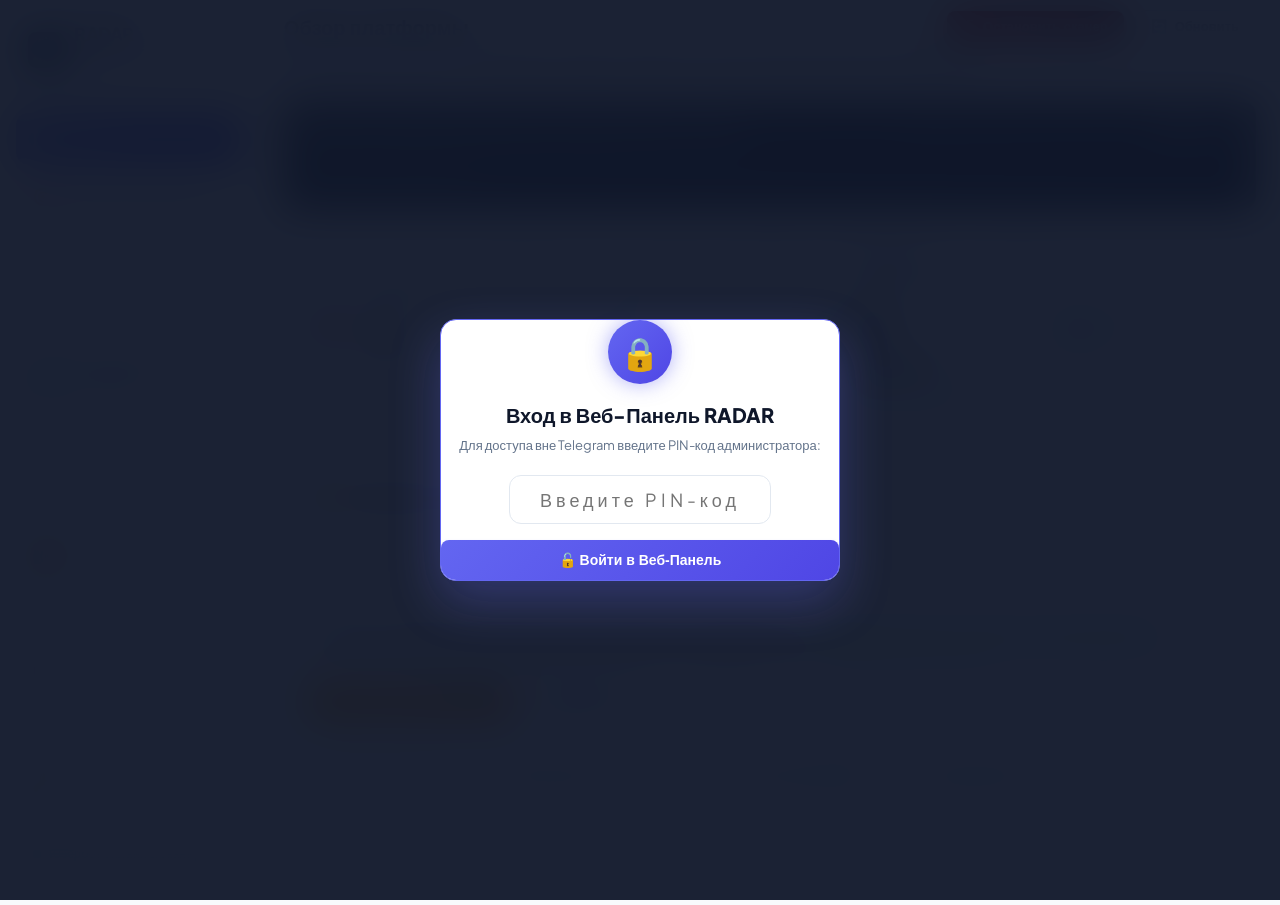
==== static/index.html @ e7c06d1b "feat: add 5th Join Queue tab in Userbots Swarm panel and auto-close modal on import completion" ====
<!DOCTYPE html>
<html lang="ru">
<head>
  <meta charset="UTF-8">
  <meta name="viewport" content="width=device-width, initial-scale=1.0">
  <title>RADAR AI | Панель управления & ИИ-Перехватчик</title>
  <meta name="description" content="Перехватывайте готовых покупателей в Telegram, ВК, MAX и ОК с помощью искусственного интеллекта. Голубой Океан для вашего бизнеса без затрат на рекламу.">

  <!-- OpenGraph Social Preview Meta Tags -->
  <meta property="og:site_name" content="LeadRaDaR">
  <meta property="og:type" content="website">
  <meta property="og:url" content="https://leadradar.win/">
  <meta property="og:title" content="LeadRaDaR — ИИ-Движок перехвата горячих покупателей | CDP Platform">
  <meta property="og:description" content="Перехватывайте готовых покупателей в Telegram, ВК, MAX и ОК с помощью искусственного интеллекта. Голубой Океан для вашего бизнеса без затрат на рекламу.">
  <meta property="og:image" content="https://leadradar.win/static/images/og_preview.png">
  <meta property="og:image:secure_url" content="https://leadradar.win/static/images/og_preview.png">
  <meta property="og:image:type" content="image/png">
  <meta property="og:image:width" content="1200">
  <meta property="og:image:height" content="630">
  <meta name="vk:image" content="https://leadradar.win/static/images/og_preview.png">

  <!-- Twitter Card Preview Meta Tags -->
  <meta name="twitter:card" content="summary_large_image">
  <meta name="twitter:url" content="https://leadradar.win/">
  <meta name="twitter:title" content="LeadRaDaR — ИИ-Движок перехвата горячих покупателей | CDP Platform">
  <meta name="twitter:description" content="Перехватывайте готовых покупателей в Telegram, ВК, MAX и ОК с помощью искусственного интеллекта.">
  <meta name="twitter:image" content="https://leadradar.win/static/images/og_preview.png">

  <link rel="stylesheet" href="/static/style.css?v=20260920_v9_fix_syntax">
  <link rel="icon" href="/static/radar_logo.png">
  <script src="https://telegram.org/js/telegram-web-app.js"></script>
</head>
<body>
  <div class="app-container">
    <!-- Sidebar -->
    <aside class="sidebar">
      <div class="brand" style="display: flex; align-items: center; justify-content: space-between;">
        <div style="display: flex; align-items: center; gap: 10px;">
          <img src="/static/radar_logo.png" style="width: 36px; height: 36px; border-radius: 8px;" alt="RADAR">
          <div class="brand-text">
            <div class="brand-title">RADAR</div>
            <div class="brand-subtitle">AI Lead Engine & CDP</div>
          </div>
        </div>
        <button id="sidebar-toggle-btn" class="sidebar-toggle-btn" onclick="toggleSidebarCollapse()" title="Свернуть / Развернуть меню">◀</button>
      </div>

      <nav class="nav-menu">
        <a class="nav-item active" data-tab="overview" onclick="switchTab('overview')">
          <span class="icon">📊</span>
          <span>Обзор</span>
        </a>
        <a class="nav-item" data-tab="leads" onclick="switchTab('leads')">
          <span class="icon">🎯</span>
          <span>Маркетплейс Лидов</span>
        </a>
        <a class="nav-item" data-tab="livestream" onclick="switchTab('livestream')">
          <span class="icon">⚡</span>
          <span>Онлайн Мониторинг</span>
        </a>
        <a class="nav-item" data-tab="channels" onclick="switchTab('channels')">
          <span class="icon">📡</span>
          <span>Каналы и Чаты</span>
        </a>
        <a class="nav-item" data-tab="partners" onclick="switchTab('partners')">
          <span class="icon">👥</span>
          <span>Пользователи & Статистика</span>
        </a>
        <a class="nav-item" data-tab="rubrics" onclick="switchTab('rubrics')">
          <span class="icon">🏷️</span>
          <span>Управление рубриками</span>
        </a>
        <a class="nav-item" data-tab="b2b_outreach" onclick="switchTab('b2b_outreach')">
          <span class="icon">🚀</span>
          <span>B2B Аутрич Аудитория</span>
        </a>
        <a class="nav-item" data-tab="hr_vacancies" onclick="switchTab('hr_vacancies')">
          <span class="icon">💼</span>
          <span>HR Вакансии & B2C</span>
        </a>
        <a class="nav-item" data-tab="ailogs" onclick="switchTab('ailogs')">
          <span class="icon">🧠</span>
          <span>Логи ИИ-Анализатора</span>
        </a>
        <a class="nav-item" data-tab="userbots" onclick="switchTab('userbots')">
          <span class="icon">🤖</span>
          <span>Рой Юзерботов</span>
        </a>
        <a class="nav-item" data-tab="scout" onclick="switchTab('scout')">
          <span class="icon">🔎</span>
          <span>ИИ-Скаут (Разведка)</span>
        </a>
        <a class="nav-item" data-tab="ai_keys" onclick="switchTab('ai_keys')">
          <span class="icon">🔑</span>
          <span>Ключи & Статистика</span>
        </a>
        <a class="nav-item" onclick="openDashboardCart()" style="cursor: pointer;">
          <span class="icon">🛒</span>
          <span>Мои покупки</span>
          <span class="badge" id="sidebar-cart-badge" style="background: #EF4444; color: white; border-radius: 12px; padding: 2px 6px; font-size: 11px; font-weight: bold; display: none; margin-left: auto;">0</span>
        </a>
        <a class="nav-item" data-tab="profile" onclick="switchTab('profile')">
          <span class="icon">👤</span>
          <span>Профиль</span>
        </a>
      </nav>

      <div class="sidebar-footer">
        <div class="system-status">
          <span class="status-dot"></span>
          <span>Юзербот онлайн & сканирует</span>
        </div>
      </div>
    </aside>

    <!-- Mobile Sidebar Backdrop Overlay -->
    <div id="sidebar-overlay" class="sidebar-overlay"></div>

    <!-- Main Content Wrapper -->
    <div class="main-wrapper">
      <!-- Top Header -->
      <header class="top-bar">
        <div class="top-bar-main-row">
          <div class="top-left-title-group">
            <button class="hamburger-btn" id="btn-hamburger" aria-label="Открыть меню">☰</button>
            <div class="page-title-group">
              <h1 id="page-title">Обзор платформы</h1>
            </div>
          </div>
          <div class="top-actions" style="display:flex; gap:10px;">
            <button class="btn-primary" style="background: linear-gradient(135deg, #DC2626, #991B1B); color: white; border: none; font-weight: bold;" id="btn-stop-scanner" onclick="document.getElementById('stop-scanner-modal').style.display='flex'">
              <span>🛑</span> Остановить сканер
            </button>
            <button class="btn-refresh" id="btn-service-toggle" style="display: none;" onclick="window.toggleService()">
              <span>⏳</span> Загрузка...
            </button>
            <button class="btn-refresh" id="btn-refresh-data">
              <span>🔄</span> Обновить
            </button>
          </div>
        </div>
        <div class="top-bar-sub-row">
          <span id="main-header-scan-ticker" class="scan-ticker-pill">⏱ Сканирование: только что</span>
          <p id="page-subtitle" class="desktop-subtitle">Мониторинг лидов и активность ИИ-прослушки в реальном времени</p>
        </div>
      </header>

      <!-- Content Area -->
      <main class="content-area">

        <!-- ── MOBILE HORIZONTAL SCROLLABLE TABS NAV ── -->
        <div class="mobile-nav-scroller">
          <button class="mobile-nav-pill active" data-tab="overview" onclick="switchTab('overview')">🔥 Обзор</button>
          <button class="mobile-nav-pill" data-tab="leads" onclick="switchTab('leads')">🎯 Лиды</button>
          <button class="mobile-nav-pill" data-tab="livestream" onclick="switchTab('livestream')">⚡ Мониторинг</button>
          <button class="mobile-nav-pill" data-tab="channels" onclick="switchTab('channels')">📡 Каналы</button>
          <button class="mobile-nav-pill" data-tab="partners" onclick="switchTab('partners')">👥 Партнеры</button>
          <button class="mobile-nav-pill" data-tab="rubrics" onclick="switchTab('rubrics')">🏷️ Рубрики</button>
          <button class="mobile-nav-pill" data-tab="b2b_outreach" onclick="switchTab('b2b_outreach')">🚀 B2B Аутрич</button>
          <button class="mobile-nav-pill" data-tab="ailogs" onclick="switchTab('ailogs')">🔬 ИИ Логи</button>
          <button class="mobile-nav-pill" data-tab="userbots" onclick="switchTab('userbots')">🤖 Юзерботы</button>
          <button class="mobile-nav-pill" onclick="openDashboardCart()">🛒 Покупки</button>
          <button class="mobile-nav-pill" data-tab="profile" onclick="switchTab('profile')">👤 Профиль</button>
        </div>

        <!-- TAB 1: OVERVIEW -->
        <div class="tab-view active" id="tab-overview">

          <!-- MODULE CONTROL BOARD (START / STOP SUB-SYSTEM TOGGLES) -->
          <div class="card-section" style="margin-bottom: 20px; background: linear-gradient(135deg, #1E293B, #0F172A); border: 1px solid #334155; border-radius: 12px; padding: 16px; color: #F8FAFC; box-shadow: 0 4px 14px rgba(0,0,0,0.25);">
            <div style="display: flex; justify-content: space-between; align-items: center; margin-bottom: 12px; flex-wrap: wrap; gap: 8px;">
              <h3 style="margin: 0; font-size: 15px; color: #F8FAFC; display: flex; align-items: center; gap: 8px;">
                <span>🎛</span> Панель управления фоновыми модулями (Start / Stop)
              </h3>
              <div style="display: flex; gap: 8px; align-items: center;">
                <span style="font-size: 11px; color: #94A3B8;">Переключение процессов в реальном времени</span>
                <button onclick="fetchModuleStates()" style="background: #334155; color: #CBD5E1; border: 1px solid #475569; padding: 2px 8px; border-radius: 6px; font-size: 11px; cursor: pointer; font-weight: bold;">🔄 Обновить</button>
              </div>
            </div>
            <div id="module-control-board" style="display: grid; grid-template-columns: repeat(3, 1fr); gap: 10px;">
              <!-- Dynamically populated via fetchModuleStates() -->
              <div style="color: #94A3B8; font-size: 12px; padding: 10px;">Загрузка состояний модулей...</div>
            </div>
          </div>

          <!-- STATS GRID -->
          <div class="stats-grid">
            <div class="stat-card" onclick="switchTab('leads')" style="cursor: pointer;" title="Нажмите для перехода в Маркетплейс Лидов">
              <div class="stat-icon indigo">🎯</div>
              <div class="stat-info">
                <h4>Актуальные лиды</h4>
                <div class="stat-value" id="stat-total-leads">15</div>
                <small id="stat-leads-subtext" style="font-size: 11px; color: #64748B; font-weight: 600; margin-top: 2px; display: block;">всего в базе: 15</small>
              </div>
            </div>
            <div class="stat-card" onclick="switchTab('channels')" style="cursor: pointer;" title="Нажмите для перехода к списку каналов и чатов">
              <div class="stat-icon purple">📡</div>
              <div class="stat-info">
                <h4>Отслеживаемые чаты</h4>
                <div class="stat-value" id="stat-active-channels">0</div>
                <small id="stat-channels-subtext" style="font-size: 11px; color: #10B981; font-weight: 600; margin-top: 2px; display: block;">🟢 0 активных чатов</small>
              </div>
            </div>
            <div class="stat-card" onclick="scrollToCollectorLogs()" style="cursor: pointer;" title="Нажмите для перехода к отчёту работы сборщика">
              <div class="stat-icon" style="background-color: #E0F2FE; color: #0284C7;">💬</div>
              <div class="stat-info">
                <h4>Сборщик сообщений (1 час)</h4>
                <div class="stat-value" id="stat-scanned-1h">180 новых</div>
                <small id="stat-scanned-subtext" style="font-size: 11px; color: #0284C7; font-weight: 600; margin-top: 2px; display: block;">🟢 Опрос каждые 25 сек</small>
              </div>
            </div>
            <div class="stat-card" onclick="switchTab('partners')" style="cursor: pointer;" title="Нажмите для перехода в статистику B2B Партнеров">
              <div class="stat-icon amber">👥</div>
              <div class="stat-info">
                <h4>B2B Партнеров</h4>
                <div class="stat-value" id="stat-b2b-partners">1</div>
              </div>
            </div>
          </div>

          <div class="card-section">
            <div class="section-header">
              <h3>🔥 Последние горячие лиды</h3>
              <button class="btn-refresh" onclick="switchTab('leads')">Смотреть все лиды →</button>
            </div>
            <div class="leads-grid" id="overview-leads-grid">
              <!-- Dynamically Populated -->
            </div>
          </div>

          <!-- Collector Telemetry Live Report (1 Hour Window) -->
          <div class="card-section" id="collector-telemetry-section" style="margin-top: 24px;">
            <div class="section-header" style="display: flex; justify-content: space-between; align-items: center; flex-wrap: wrap; gap: 12px;">
              <div>
                <h3 style="display: flex; align-items: center; gap: 10px; flex-wrap: wrap;">
                  📡 Отчёт о работе сборщика прослушки (За последний 1 час)
                  <span class="badge" style="background: #ECFDF5; color: #047857; border: 1px solid #A7F3D0; font-size: 12px; font-weight: 700; padding: 4px 10px;">🟢 Сборщик активен • Опрос 25с • Балансировщик 60с</span>
                </h3>
                <p style="font-size: 12px; color: #64748B; margin-top: 4px;">
                  Непрерывный лог слушания парсера по подключенным Telegram-группам. Данные старше 1 часа автоматически очищаются.
                </p>
              </div>
              <div style="display: flex; gap: 8px; flex-wrap: wrap;">
                <button class="btn-primary" style="background: linear-gradient(135deg, #F59E0B, #D97706); font-size: 12px; padding: 6px 14px; border: none; font-weight: 700; border-radius: 8px; cursor: pointer; color: white; box-shadow: 0 2px 6px rgba(217, 119, 6, 0.3);" onclick="triggerManualRescanPastHour(this)" title="Принудительно перечитать и перепроверить все чаты и каналы за прошлый 1 час">⚡ Пересканировать за 1 час</button>
                <button class="btn-refresh" onclick="fetchCollectorLogs()">🔄 Обновить лог</button>
              </div>
            </div>

            <!-- Summary Chips -->
            <div style="display: flex; gap: 12px; margin-bottom: 16px; flex-wrap: wrap;">
              <div style="background: #F8FAFC; border: 1px solid #E2E8F0; border-radius: 8px; padding: 8px 14px; font-size: 13px;">
                ⏱ Опросов за час: <strong id="collector-summary-checks" style="color: #4F46E5;">24</strong>
              </div>
              <div style="background: #F8FAFC; border: 1px solid #E2E8F0; border-radius: 8px; padding: 8px 14px; font-size: 13px;">
                👁 Просмотрено постов: <strong id="collector-summary-seen" style="color: #7C3AED;">360</strong>
              </div>
              <div style="background: #F8FAFC; border: 1px solid #E2E8F0; border-radius: 8px; padding: 8px 14px; font-size: 13px;">
                📩 Новых сообщений: <strong id="collector-summary-msgs" style="color: #0284C7;">180</strong>
              </div>
              <div style="background: #F8FAFC; border: 1px solid #E2E8F0; border-radius: 8px; padding: 8px 14px; font-size: 13px;">
                🔥 Лидов найдено: <strong id="collector-summary-leads" style="color: #059669;">15</strong>
              </div>
            </div>

            <div id="collector-feed-container" style="max-height: 380px; overflow-y: auto; display: flex; flex-direction: column; gap: 8px; border: 1px solid #E2E8F0; border-radius: 10px; padding: 12px; background: #FAFAFA;">
              <!-- Dynamically Populated via fetchCollectorLogs() -->
            </div>
          </div>
        </div>

        <!-- TAB 2: LEADS MARKETPLACE -->
        <div class="tab-view" id="tab-leads">
          <div class="card-section">
            <div class="section-header">
              <h3>🎯 Маркетплейс квалифицированных лидов</h3>
            </div>
            <!-- Status Sub-Tabs -->
            <div class="filter-bar" id="leads-status-tabs" style="margin-bottom: 14px; border-bottom: 1px solid #E2E8F0; padding-bottom: 10px;">
              <button class="filter-btn active" data-status="AVAILABLE" onclick="setLeadStatusFilter('AVAILABLE', this)">🔥 ТЕКУЩИЕ</button>
              <button class="filter-btn" data-status="SOLD" onclick="setLeadStatusFilter('SOLD', this)">💰 ВЫКУПЛЕНО</button>
              <button class="filter-btn" data-status="EXPIRED" onclick="setLeadStatusFilter('EXPIRED', this)">📦 АРХИВ</button>
            </div>
            <div class="filter-bar" id="leads-rubrics-filter-bar">
              <button class="filter-btn active" data-niche="all">Все</button>
              <button class="filter-btn" data-niche="real_estate">🏠 Аренда / Покупка</button>
              <button class="filter-btn" data-niche="job_realty">👔 Вакансии</button>
              <button class="filter-btn" data-niche="community">💬 Общение</button>
            </div>
            <div class="leads-grid" id="leads-marketplace-grid">
              <!-- Dynamically Populated -->
            </div>
          </div>
        </div>

        <!-- TAB 3: LIVE STREAM MONITORING -->
        <div class="tab-view" id="tab-livestream">
          <div class="card-section">
            <div class="section-header" style="display: flex; align-items: center; justify-content: space-between; flex-wrap: wrap; gap: 10px;">
              <h3 style="display: flex; align-items: center; gap: 10px; flex-wrap: wrap;">
                ⚡ Онлайн Мониторинг Прослушки (Live Stream)
                <span id="tab-scan-ticker" class="badge" style="background: #F1F5F9; color: #334155; border: 1px solid #CBD5E1; font-size: 12px; font-weight: 600; padding: 4px 10px;">⏱ Сканирование: только что</span>
              </h3>
              <div style="display: flex; align-items: center; gap: 8px; flex-wrap: wrap;">
                <button class="btn-primary" style="background: linear-gradient(135deg, #F59E0B, #D97706); font-size: 12px; padding: 6px 14px; border: none; font-weight: 700; border-radius: 8px; cursor: pointer; color: white; box-shadow: 0 2px 6px rgba(217, 119, 6, 0.3);" onclick="triggerManualRescanPastHour(this)" title="Принудительно перечитать и перепроверить все чаты и каналы за прошлый 1 час">⚡ Пересканировать за 1 час</button>
                <span class="badge badge-success" style="font-size: 13px;">🟢 Живой поток сообщений юзербота</span>
              </div>
            </div>
            <p style="color: #6B7280; font-size: 14px; margin-bottom: 16px;">
              Здесь вы в реальном времени видите, какие сообщения читает юзербот в подключенных чатах и как ИИ-сканер квалифицирует лиды.
            </p>

            <!-- ── LIVE SECOND-BY-SECOND PROCESS MONITORING TERMINAL ── -->
            <div class="card-section" style="margin-bottom: 24px; background: #0F172A; border: 1px solid #334155; border-radius: 12px; padding: 20px; box-shadow: 0 10px 30px rgba(0,0,0,0.3); color: #F8FAFC;">
              <div style="display: flex; justify-content: space-between; align-items: center; flex-wrap: wrap; gap: 12px; border-bottom: 1px solid #1E293B; padding-bottom: 14px; margin-bottom: 14px;">
                <div>
                  <h3 style="margin: 0; color: #F8FAFC; font-size: 16px; font-weight: 700; display: flex; align-items: center; gap: 10px; flex-wrap: wrap;">
                    💻 Посекундный Терминал Процессов Сборщика и ИИ-Анализатора
                    <span id="process-stream-badge" class="badge" style="background: #064E3B; color: #34D399; border: 1px solid #059669; font-size: 12px; font-weight: 700; padding: 4px 10px;">
                      🟢 СТРИМИНГ АКТИВЕН (Логи бегут)
                    </span>
                  </h3>
                  <p style="margin: 4px 0 0 0; font-size: 12px; color: #94A3B8;">
                    Непрерывный живой лог опроса каналов, сообщений юзербота, вердиктов ИИ и проверок активности (Watchdog).
                  </p>
                </div>
                <div style="display: flex; align-items: center; gap: 10px; flex-wrap: wrap;">
                  <label style="font-size: 12px; color: #CBD5E1; display: inline-flex; align-items: center; gap: 6px; cursor: pointer;" title="Свежие логи автоматически добавляются на самую верхнюю первую строчку">
                    <input type="checkbox" id="process-autoscroll-chk" checked style="accent-color: #10B981; cursor: pointer;"> 📌 Свежие логи вверху
                  </label>
                  <select id="process-category-filter" onchange="fetchLiveProcessLogs(true)" style="background: #1E293B; color: #F8FAFC; border: 1px solid #475569; padding: 4px 10px; font-size: 12px; border-radius: 6px; cursor: pointer;">
                    <option value="all">🌐 Все процессы</option>
                    <option value="SCRAPER">📡 Только Сборщик</option>
                    <option value="USERBOT">⚡ Только Юзербот</option>
                    <option value="AI_SCORER">🤖 Только ИИ-Анализатор</option>
                    <option value="WATCHDOG">🛡️ Только Watchdog</option>
                  </select>
                  <button onclick="clearProcessTerminal()" style="background: #334155; color: #E2E8F0; border: 1px solid #475569; padding: 4px 10px; font-size: 12px; border-radius: 6px; cursor: pointer; font-weight: 600;">🗑 Очистить</button>
                </div>
              </div>

              <!-- Terminal Output Window -->
              <div id="process-terminal-window" style="height: 340px; overflow-y: auto; font-family: 'Consolas', 'Fira Code', 'Courier New', monospace; font-size: 12px; line-height: 1.6; background: #020617; border: 1px solid #1E293B; border-radius: 8px; padding: 14px; display: flex; flex-direction: column; gap: 6px;">
                <div style="color: #64748B;">[00:00:00] 🚀 Терминал процессов подключен к серверу... Ожидание сигналов системы...</div>
              </div>
            </div>
            <div id="livestream-feed-container" class="livestream-feed">
              <!-- Dynamically Populated by setInterval polling -->
            </div>
          </div>
        </div>

        <!-- TAB 4: MONITORED CHANNELS -->
        <div class="tab-view" id="tab-channels">
          <!-- Filter Controls Card -->
          <div class="card-section">
            <div class="section-header" style="display: flex; justify-content: space-between; align-items: center; flex-wrap: wrap; gap: 10px;">
              <h3>🔍 Поиск и фильтрация чатов по платформам</h3>
            </div>

            <!-- Platform Messenger Tabs -->
            <div class="filter-bar" id="platform-messenger-tabs" style="margin-bottom: 16px;">
              <button class="filter-btn active" data-platform="all" onclick="filterByPlatform('all', this)">🌐 Все мессенджеры</button>
              <button class="filter-btn" data-platform="userbot" onclick="filterByPlatform('userbot', this)" style="background: #EDE9FE; color: #6D28D9; border: 1px solid #DDD6FE; font-weight: 700;">🤖 Подписки юзерботов</button>
              <button class="filter-btn" data-platform="telegram" onclick="filterByPlatform('telegram', this)">✈️ Telegram</button>
              <button class="filter-btn" data-platform="max" onclick="filterByPlatform('max', this)">💬 MAX Messenger</button>
              <button class="filter-btn" data-platform="vk" onclick="filterByPlatform('vk', this)">🟦 VKontakte</button>
              <button class="filter-btn" data-platform="ok" onclick="filterByPlatform('ok', this)">🟠 Одноклассники</button>
            </div>

            <div class="form-grid" style="display: flex; flex-wrap: wrap; gap: 12px; align-items: flex-end;">
              <div style="flex: 1 1 180px; min-width: 160px;">
                <label style="font-size: 12px; font-weight: 600; color: #4B5563;">📍 Локация Экспатов:</label>
                <select id="filter-channel-location" class="form-select" style="width: 100%;" onchange="loadChannels()">
                  <option value="all">⚡ Все локации (Без фильтра)</option>
                  <option value="moscow">🇷🇺 Москва (РФ)</option>
                  <option value="dubai">🇦🇪 Дубай & ОАЭ</option>
                  <option value="bali">🇮🇩 Бали (Индонезия)</option>
                  <option value="phuket">🇹🇭 Пхукет (Таиланд)</option>
                  <option value="bangkok">🇹🇭 Бангкок (Таиланд)</option>
                  <option value="vietnam">🇻🇳 Вьетнам (Нячанг/Дананг/Фукуок)</option>
                  <option value="tbilisi">🇬🇪 Тбилиси / Батуми (Грузия)</option>
                  <option value="turkey">🇹🇷 Стамбул / Анталия (Турция)</option>
                  <option value="belgrade">🇷🇸 Белград (Сербия)</option>
                  <option value="cyprus">🇨🇾 Лимассол (Кипр)</option>
                  <option value="global">🌐 Глобальные / Прочие</option>
                </select>
              </div>
              <div style="flex: 1 1 180px; min-width: 160px;">
                <label style="font-size: 12px; font-weight: 600; color: #4B5563;">🏷️ Рубрика / Подрубрика:</label>
                <select id="filter-channel-niche" class="form-select" style="width: 100%;" onchange="loadChannels()">
                  <option value="all">Все рубрики</option>
                  <option value="real_estate">🏠 Недвижимость & Долгосрок</option>
                  <option value="tourism">✈️ Туризм & Байки & Трансфер</option>
                  <option value="insurance_finance">🛡️ Страхование & Валюта & ВНЖ</option>
                  <option value="healthcare_wellness">🏥 Медицина & Стоматология & Спа</option>
                  <option value="legal_business">⚖️ Юристы & Бизнес & ИП</option>
                  <option value="community">💬 Сообщество / Общий</option>
                </select>
              </div>
              <div style="flex: 1 1 160px; min-width: 140px;">
                <label style="font-size: 12px; font-weight: 600; color: #4B5563;">Статус:</label>
                <select id="filter-channel-status" class="form-select" style="width: 100%;" onchange="loadChannels()">
                  <option value="all">Все статусы</option>
                  <option value="JOINED">Слушаем (Активно)</option>
                  <option value="PENDING">В очереди</option>
                  <option value="FAILED">Ошибки (FAILED)</option>
                </select>
              </div>
              <div style="flex: 2 1 220px; min-width: 180px;">
                <label style="font-size: 12px; font-weight: 600; color: #4B5563;">🔑 Поиск по названию / ссылке:</label>
                <input type="text" id="filter-channel-query" class="form-input" style="width: 100%;" placeholder="Введите название или @username..." oninput="loadChannels()">
              </div>
              <div style="display: flex; align-items: flex-end; gap: 8px; flex-wrap: wrap;">
                <button class="btn-primary" onclick="loadChannels()">Применить</button>
                <button class="btn-primary" onclick="resetChannelFilters()" style="background: #64748B;" title="Сбросить все фильтры и показать все каналы">❌ Сбросить</button>
              </div>
            </div>
          </div>

          <!-- Add Channel Card -->
          <div class="card-section">
            <div class="section-header">
              <h3>➕ Добавить чат или канал вручную</h3>
            </div>
            <form id="form-add-channel">
              <div class="form-grid" style="display: flex; flex-wrap: wrap; gap: 12px; align-items: center;">
                <input type="text" id="input-channel-target" class="form-input" style="flex: 2 1 240px; min-width: 180px;" placeholder="например @chat, vk.com/group, ok.ru/group, max.ru/..." required>
                <select id="select-channel-location" class="form-select" style="flex: 1 1 160px; min-width: 140px;">
                  <option value="nhatrang">🇻🇳 Нячанг (Вьетнам)</option>
                  <option value="danang">🇻🇳 Дананг (Вьетнам)</option>
                  <option value="phuket">🇹🇭 Пхукет (Таиланд)</option>
                  <option value="bali">🇮🇩 Бали (Индонезия)</option>
                  <option value="dubai">🇦🇪 Дубай (ОАЭ)</option>
                  <option value="tbilisi">🇬🇪 Тбилиси (Грузия)</option>
                  <option value="global">🌐 Глобал / РФ</option>
                </select>
                <select id="select-channel-niche" class="form-select" style="flex: 1 1 160px; min-width: 140px;">
                  <option value="community">💬 Сообщество / Общий</option>
                  <option value="real_estate">🏠 Недвижимость</option>
                  <option value="currency_exchange">💱 Обмен валюты</option>
                  <option value="bike_rent">🛵 Аренда байков</option>
                  <option value="services_visa">🛂 Визаран & Услуги</option>
                  <option value="auto_kasko">🚗 Автострахование</option>
                </select>
                <div style="display: flex; gap: 8px; flex-wrap: wrap;">
                  <button type="submit" class="btn-primary">➕ Добавить и вступить</button>
                  <button type="button" class="btn-primary" style="background: #7C3AED;" onclick="openBatchImportModal()">📋 Массовый импорт</button>
                </div>
              </div>
            </form>
          </div>

          
          <!-- ── Scout Keywords Management ── -->
          <div class="card-section" id="keywords-management-section" style="margin-bottom: 24px;">
            <div class="section-header" style="display: flex; justify-content: space-between; align-items: center; flex-wrap: wrap; gap: 10px;">
              <div>
                <h3 style="display: flex; align-items: center; gap: 8px;">
                  🔑 Управление ключевыми словами скаута по ГЕО
                </h3>
                <p style="font-size: 12px; color: #64748B; margin-top: 2px;">
                  Слова, по которым ИИ-Скаут ищет новые чаты для вступления. Выберите ГЕО, чтобы просмотреть или сгенерировать новые ключи.
                </p>
              </div>
            </div>
            
            <div class="form-grid" style="display: flex; flex-wrap: wrap; gap: 12px; align-items: flex-end; margin-top: 12px; margin-bottom: 16px;">
              <div style="flex: 1 1 180px; min-width: 160px;">
                <label style="font-size: 12px; font-weight: 600; color: #4B5563;">📍 Локация:</label>
                <select id="select-keyword-location" class="form-select" style="width: 100%;" onchange="loadKeywords()">
                  <option value="global">🌐 Глобальные / Без привязки</option>
                  <option value="dubai">🇦🇪 Дубай & ОАЭ</option>
                  <option value="bali">🇮🇩 Бали (Индонезия)</option>
                  <option value="phuket">🇹🇭 Пхукет (Таиланд)</option>
                  <option value="nhatrang">🇻🇳 Вьетнам (Нячанг и др.)</option>
                  <option value="moscow">🇷🇺 Москва (РФ)</option>
                  <option value="tbilisi">🇬🇪 Тбилиси (Грузия)</option>
                </select>
              </div>
              <div style="display: flex; align-items: flex-end; gap: 8px; flex-wrap: wrap; flex: 2 1 200px;">
                <input type="text" id="input-new-keyword" class="form-input" style="flex: 1; min-width: 120px;" placeholder="Добавить ключ (напр. 'чат бали')" onkeypress="if(event.key === 'Enter') addKeyword()">
                <button class="btn-primary" onclick="addKeyword()">➕ Добавить</button>
              </div>
              <div>
                <button class="btn-primary" style="background: linear-gradient(135deg, #8B5CF6, #6D28D9); border: none; font-weight: 700;" onclick="generateKeywordsAI()" id="btn-generate-kws">
                  ✨ Сгенерировать ИИ-слова
                </button>
              </div>
            </div>

            <!-- Keywords Chips Container -->
            <div id="keywords-chips-container" style="display: flex; flex-wrap: wrap; gap: 8px; padding: 16px; background: #F8FAFC; border: 1px solid #E2E8F0; border-radius: 8px; min-height: 60px; max-height: 250px; overflow-y: auto;">
              <div style="color: #94A3B8; font-size: 13px; width: 100%; text-align: center;">Нажмите на ГЕО, чтобы загрузить ключи</div>
            </div>
          </div>

          <!-- ── Auto-Discovered Candidate Channels Hub ── -->
          <div class="card-section" id="card-candidates-section" style="margin-bottom: 24px; display: none;">
            <div class="section-header" style="display: flex; justify-content: space-between; align-items: center;">
              <div>
                <h3 style="display: flex; align-items: center; gap: 8px;">
                  💡 Авто-обнаруженные чаты-кандидаты
                  <span class="badge" id="candidates-count-badge" style="background: #EDE9FE; color: #6D28D9; border: 1px solid #DDD6FE;">0 новых</span>
                </h3>
                <p style="font-size: 12px; color: #64748B; margin-top: 2px;">
                  Чаты, автоматически найденные ИИ-разведкой в переписке людей и глобальном поиске Telegram.
                </p>
              </div>
              <button class="btn-primary" style="background: #6D28D9; font-size: 12px; padding: 6px 12px;" onclick="loadChannelCandidates()">🔄 Обновить</button>
            </div>
            <div id="candidates-feed-container" style="display: flex; flex-direction: column; gap: 10px; margin-top: 12px;">
              <!-- Dynamically populated via loadChannelCandidates() -->
            </div>
          </div>

          <!-- Channels Table Card -->
          <div class="card-section">
            <div class="section-header" style="display: flex; justify-content: space-between; align-items: center; flex-wrap: wrap; gap: 10px;">
              <h3 style="display: flex; align-items: center; gap: 10px;">
                📡 Список отслеживаемых чатов и каналов
                <span id="channels-count-badge" class="badge" style="background: #EEF2FF; color: #4338CA; border: 1px solid #C7D2FE; font-weight: 700;">Показано 10 из 10</span>
              </h3>
              <div style="display: flex; gap: 8px; align-items: center; flex-wrap: wrap;">
                <button class="btn-primary" style="background: #64748B; font-size: 12px; padding: 6px 14px; border: none; font-weight: 700; border-radius: 8px; cursor: pointer; color: white;" onclick="window.toggleArchivedChats(this)" id="btn-toggle-archived-chats">
                  🗄 Показать архив
                </button>
                <button class="btn-primary" style="background: linear-gradient(135deg, #DC2626, #991B1B); font-size: 12px; padding: 6px 14px; border: none; font-weight: 700; border-radius: 8px; cursor: pointer; color: white; box-shadow: 0 2px 6px rgba(220, 38, 38, 0.3);" onclick="triggerManualChannelPruning(this)" title="Автоматически отсеять молчащие, неэффективные и спам-каналы с добавлением в Блэклист">
                  🧹 Очистить хлам из базы
                </button>
              </div>
            </div>
            <div class="table-responsive">
              <table class="custom-table" id="channels-table">
                <thead>
                  <tr>
                    <th onclick="sortChannelsTable('status')" style="cursor: pointer; user-select: none; width: 130px; padding: 6px 8px; text-align: center;" title="Нажмите для сортировки">Статус <span id="ch-sort-icon-status">⇅</span></th>
                    <th onclick="sortChannelsTable('title')" style="cursor: pointer; user-select: none; min-width: 140px; padding: 6px;" title="Нажмите для сортировки">Канал / Ссылка <span id="ch-sort-icon-title">⇅</span></th>
                    <th onclick="sortChannelsTable('created')" style="cursor: pointer; user-select: none; width: 100px; padding: 6px;" title="Дата добавления чата в отслеживание">Добавлен <span id="ch-sort-icon-created">⇅</span></th>
                    <th onclick="sortChannelsTable('location')" style="cursor: pointer; user-select: none; width: 90px; padding: 6px;" title="Нажмите для сортировки">Локация <span id="ch-sort-icon-location">⇅</span></th>
                    <th onclick="sortChannelsTable('niche')" style="cursor: pointer; user-select: none; width: 85px; padding: 6px;" title="Нажмите для сортировки">Ниша <span id="ch-sort-icon-niche">⇅</span></th>
                    <th onclick="sortChannelsTable('msgs_7d')" style="cursor: pointer; user-select: none; width: 65px; text-align: center; padding: 6px;" title="Нажмите для сортировки">Сообщ. (7д) <span id="ch-sort-icon-msgs_7d">⇅</span></th>
                    <th onclick="sortChannelsTable('leads_7d')" style="cursor: pointer; user-select: none; width: 65px; text-align: center; padding: 6px;" title="Нажмите для сортировки">Лидов (7д) <span id="ch-sort-icon-leads_7d">⇅</span></th>
                    <th onclick="sortChannelsTable('leads_total')" style="cursor: pointer; user-select: none; width: 75px; text-align: center; padding: 6px;" title="Нажмите для сортировки">Всего лидов <span id="ch-sort-icon-leads_total">⇅</span></th>
                    <th onclick="sortChannelsTable('last_pass')" style="cursor: pointer; user-select: none; width: 95px; padding: 6px;" title="Время последнего опрашивания/прохода сборщиком">Посл. проход <span id="ch-sort-icon-last_pass">⇅</span></th>
                    <th onclick="sortChannelsTable('last_activity')" style="cursor: pointer; user-select: none; width: 110px; padding: 6px;" title="Время последнего входящего сообщения от юзеров">Посл. сообщение <span id="ch-sort-icon-last_activity">⇅</span></th>
                    <th style="width: 210px; padding: 6px;">Действие</th>
                  </tr>
                </thead>
                <tbody id="channels-table-body">
                  <!-- Dynamically Populated -->
                </tbody>
              </table>
            </div>

            <!-- Expand / Pagination Controls -->
            <div id="channels-pagination-container" style="display: flex; justify-content: space-between; align-items: center; margin-top: 16px; padding-top: 14px; border-top: 1px solid #E2E8F0; flex-wrap: wrap; gap: 12px;">
              <!-- Populated via JS -->
            </div>
          </div>

          <!-- ── Channel Effectiveness Heatmap & Auto-Pruning ── -->
          <div class="card-section" style="margin-top: 24px;">
            <div class="section-header" style="display: flex; align-items: center; justify-content: space-between; flex-wrap: wrap; gap: 12px;">
              <div>
                <h3 style="margin:0;">🌡 Эффективность каналов (Тепловая карта активности)</h3>
                <p style="font-size:12px; color:#64748B; margin-top:4px;">
                  Классификация по активности. Авто-удаление с добавлением в Блэклист: <strong>≥3 дней молчания</strong> или <strong>≥6 дней без единого лида</strong>.
                </p>
              </div>
              <div style="display: flex; align-items: center; gap: 8px; flex-wrap: wrap;">
                <!-- Color legend -->
                <span class="eff-legend eff-fresh">🟢&nbsp;Живой (&lt;24ч)</span>
                <span class="eff-legend eff-day2">🟡&nbsp;Полуживой (1-2д)</span>
                <span class="eff-legend eff-dead">🔴&nbsp;Мёртвый (3д+)</span>
                <span class="eff-legend eff-day6">⚠️&nbsp;0 лидов (6д)</span>
                <button class="btn-primary" style="background: linear-gradient(135deg, #DC2626, #991B1B); font-size: 12px; padding: 6px 14px; border: none; font-weight: 700; border-radius: 8px; cursor: pointer; color: white;" onclick="triggerManualChannelPruning(this)" title="Автоматически удалить и внести в Чёрный Список все неэффективные чаты (3д+ молчания или 6д без лидов)">
                  ⚡ Авто-очистка (3д+ / 0 лидов 6д)
                </button>
                <button class="btn-primary" style="padding: 6px 14px; font-size: 13px;" onclick="loadChannelEffectiveness()">🔄 Обновить</button>
              </div>
            </div>
            <div id="eff-summary-bar" style="display:flex; gap:16px; margin-bottom:16px; font-size:13px; flex-wrap:wrap;"></div>
            <div class="table-responsive">
              <table class="custom-table" id="eff-table">
                <thead>
                  <tr>
                    <th onclick="sortEffectivenessTable('status')" style="cursor: pointer; user-select: none; width: 130px; padding: 6px 8px; text-align: center;" title="Нажмите для сортировки">Статус <span id="sort-icon-status">⇅</span></th>
                    <th onclick="sortEffectivenessTable('title')" style="cursor: pointer; user-select: none; min-width: 140px; padding: 6px;" title="Нажмите для сортировки">Канал / Ссылка <span id="sort-icon-title">⇅</span></th>
                    <th onclick="sortEffectivenessTable('created')" style="cursor: pointer; user-select: none; width: 100px; padding: 6px;" title="Дата добавления чата в систему">Добавлен <span id="sort-icon-created">⇅</span></th>
                    <th onclick="sortEffectivenessTable('location')" style="cursor: pointer; user-select: none; width: 90px; padding: 6px;" title="Нажмите для сортировки">Локация <span id="sort-icon-location">⇅</span></th>
                    <th onclick="sortEffectivenessTable('niche')" style="cursor: pointer; user-select: none; width: 85px; padding: 6px;" title="Нажмите для сортировки">Ниша <span id="sort-icon-niche">⇅</span></th>
                    <th onclick="sortEffectivenessTable('msgs_7d')" style="cursor: pointer; user-select: none; width: 65px; text-align: center; padding: 6px;" title="Нажмите для сортировки">Сообщ. (7д) <span id="sort-icon-msgs_7d">⇅</span></th>
                    <th onclick="sortEffectivenessTable('leads_7d')" style="cursor: pointer; user-select: none; width: 65px; text-align: center; padding: 6px;" title="Нажмите для сортировки">Лидов (7д) <span id="sort-icon-leads_7d">⇅</span></th>
                    <th onclick="sortEffectivenessTable('leads_total')" style="cursor: pointer; user-select: none; width: 75px; text-align: center; padding: 6px;" title="Нажмите для сортировки">Всего лидов <span id="sort-icon-leads_total">⇅</span></th>
                    <th onclick="sortEffectivenessTable('last_pass')" style="cursor: pointer; user-select: none; width: 95px; padding: 6px;" title="Время последнего опрашивания/прохода сборщиком">Посл. проход <span id="sort-icon-last_pass">⇅</span></th>
                    <th onclick="sortEffectivenessTable('last_activity')" style="cursor: pointer; user-select: none; width: 110px; padding: 6px;" title="Время последнего входящего сообщения от юзеров">Посл. сообщение <span id="sort-icon-last_activity">⇅</span></th>
                    <th style="width: 140px; padding: 6px;">Действие</th>
                  </tr>
                </thead>
                <tbody id="eff-table-body">
                  <tr><td colspan="9" style="text-align:center; color: #94A3B8; padding: 24px;">Нажмите «Обновить» для загрузки данных</td></tr>
                </tbody>
              </table>
            </div>

            <!-- Expand / Pagination Controls for Effectiveness Heatmap -->
            <div id="eff-pagination-container" style="display: flex; justify-content: space-between; align-items: center; margin-top: 16px; padding-top: 14px; border-top: 1px solid #E2E8F0; flex-wrap: wrap; gap: 12px;">
              <!-- Populated via JS -->
            </div>
          </div>

        </div>

        <!-- TAB 5: B2B PARTNERS & PURCHASES STATS -->
        <div class="tab-view" id="tab-partners">
          <div class="card-section">
            <div class="section-header">
              <h3>👥 Зарегистрированные пользователи и B2B Партнеры</h3>
            </div>
            <div class="table-responsive">
              <table class="custom-table">
                <thead>
                  <tr>
                    <th>Пользователь / Компания</th>
                    <th>Telegram ID</th>
                    <th>Роль & Статус</th>
                    <th>Баланс ($ USD)</th>
                    <th>Всего выкупов</th>
                    <th>Сумма выкупов ($)</th>
                    <th>Таймлайн покупок</th>
                  </tr>
                </thead>
                <tbody id="partners-table-body">
                  <!-- Dynamically Populated -->
                </tbody>
              </table>
            </div>
          </div>
        </div>

        <!-- TAB 6: RUBRICS MANAGEMENT -->
        <div class="tab-view" id="tab-rubrics">
          <div class="card-section">
            <div class="section-header">
              <h3>➕ Создать новую рубрику</h3>
            </div>
            <form id="form-add-rubric">
              <div class="form-grid" style="grid-template-columns: 1fr 2fr 100px 160px;">
                <input type="text" id="input-rubric-code" class="form-input" placeholder="Код (напр. legal_help)" required>
                <input type="text" id="input-rubric-name" class="form-input" placeholder="Название (напр. ⚖️ Юридические услуги)" required>
                <input type="text" id="input-rubric-icon" class="form-input" placeholder="Иконка ⚖️" value="🏷️">
                <button type="submit" class="btn-primary">➕ Создать</button>
              </div>
            </form>
          </div>

          <div class="card-section">
            <div class="section-header">
              <h3>🏷️ Список рубрик и категорий (Стандартные и ИИ)</h3>
            </div>
            <div class="table-responsive">
              <table class="custom-table">
                <thead>
                  <tr>
                    <th>Иконка</th>
                    <th>Название рубрики</th>
                    <th>Системный код</th>
                    <th>Тип</th>
                    <th>Действия</th>
                  </tr>
                </thead>
                <tbody id="rubrics-table-body">
                  <!-- Dynamically Populated -->
                </tbody>
              </table>
            </div>
          </div>
        </div>

        <!-- TAB: HR VACANCIES & B2C -->
        <div class="tab-view" id="tab-hr_vacancies">
          <!-- Summary Cards Grid -->
          <div class="stats-grid" style="margin-bottom: 24px;">
            <div class="stat-card">
              <div class="stat-icon indigo">💼</div>
              <div class="stat-info">
                <h4>Найдено Вакансий</h4>
                <div class="stat-value" id="hr-stat-total-vacancies">12</div>
                <small style="font-size: 11px; color: #64748B; font-weight: 600; margin-top: 2px; display: block;">из Telegram-чатов</small>
              </div>
            </div>
            <div class="stat-card">
              <div class="stat-icon purple">👥</div>
              <div class="stat-info">
                <h4>VIP Соискателей</h4>
                <div class="stat-value" id="hr-stat-vip-subscribers">14</div>
                <small style="font-size: 11px; color: #10B981; font-weight: 600; margin-top: 2px; display: block;">🟢 @HR_Radar_Bot</small>
              </div>
            </div>
            <div class="stat-card">
              <div class="stat-icon" style="background-color: #E0F2FE; color: #0284C7;">📢</div>
              <div class="stat-info">
                <h4>Витрина Вакансий</h4>
                <div class="stat-value" id="hr-stat-showcase-status" style="font-size: 16px;">Задержка 30м</div>
                <small style="font-size: 11px; color: #0284C7; font-weight: 600; margin-top: 2px; display: block;">@hr_radar_dubai</small>
              </div>
            </div>
            <div class="stat-card">
              <div class="stat-icon amber">💵</div>
              <div class="stat-info">
                <h4>Выручка B2C</h4>
                <div class="stat-value" id="hr-stat-revenue">$182.00</div>
                <small style="font-size: 11px; color: #64748B; font-weight: 600; margin-top: 2px; display: block;">Stars & Subscriptions</small>
              </div>
            </div>
          </div>

          <!-- Section 1: Found Vacancies Feed -->
          <div class="card-section" style="margin-bottom: 24px;">
            <div class="section-header" style="display: flex; justify-content: space-between; align-items: center; flex-wrap: wrap; gap: 10px;">
              <div>
                <h3 style="margin: 0;">💼 Извлечённые ИИ предложения работодателей и вакансии</h3>
                <p style="font-size: 12px; color: #64748B; margin-top: 4px;">Мгновенная VIP-рассылка подписчикам в боте и отложенный (30 мин) авто-постинг в публичный Канал-Витрину</p>
              </div>
              <button class="btn-refresh" onclick="fetchHRVacancies()">🔄 Обновить вакансии</button>
            </div>

            <div class="filter-bar" id="hr-vacancies-filter-bar" style="margin-bottom: 16px;">
              <button class="filter-btn active" data-loc="all" onclick="filterHRVacancies('all')">🌐 Все регионы</button>
              <button class="filter-btn" data-loc="dubai" onclick="filterHRVacancies('dubai')">🇦🇪 Дубай</button>
              <button class="filter-btn" data-loc="nhatrang" onclick="filterHRVacancies('nhatrang')">🇻🇳 Нячанг</button>
              <button class="filter-btn" data-loc="bali" onclick="filterHRVacancies('bali')">🇮🇩 Бали</button>
              <button class="filter-btn" data-loc="russia" onclick="filterHRVacancies('russia')">🇷🇺 РФ & Удаленка</button>
            </div>

            <div class="leads-grid" id="hr-vacancies-grid">
              <!-- Dynamically Populated via fetchHRVacancies() -->
            </div>
          </div>

          <!-- Section 2: Channels with Vacancies Statistics -->
          <div class="card-section">
            <div class="section-header">
              <h3>📡 Статистика Telegram-Каналов и Источников Вакансий</h3>
            </div>
            <div class="table-responsive">
              <table class="custom-table" id="hr-channels-table">
                <thead>
                  <tr>
                    <th onclick="sortHRChannelsTable('title')" style="cursor: pointer; user-select: none;">Канал / Сообщество <span id="hr-sort-icon-title">⇅</span></th>
                    <th onclick="sortHRChannelsTable('location')" style="cursor: pointer; user-select: none;">Регион (ГЕО) <span id="hr-sort-icon-location">⇅</span></th>
                    <th onclick="sortHRChannelsTable('total_msgs')" style="cursor: pointer; user-select: none;">Просмотрено Сообщ. <span id="hr-sort-icon-total_msgs">⇅</span></th>
                    <th onclick="sortHRChannelsTable('leads_total')" style="cursor: pointer; user-select: none;">Лидов <span id="hr-sort-icon-leads_total">⇅</span></th>
                    <th onclick="sortHRChannelsTable('vacancies_total')" style="cursor: pointer; user-select: none;">Вакансий <span id="hr-sort-icon-vacancies_total">⇅</span></th>
                    <th onclick="sortHRChannelsTable('conversion_pct')" style="cursor: pointer; user-select: none;">Конверсия % <span id="hr-sort-icon-conversion_pct">⇅</span></th>
                    <th onclick="sortHRChannelsTable('status')" style="cursor: pointer; user-select: none;">Статус <span id="hr-sort-icon-status">⇅</span></th>
                    <th>Детали</th>
                  </tr>
                </thead>
                <tbody id="hr-channels-table-body">
                  <!-- Dynamically Populated via fetchHRChannelsTable() -->
                </tbody>
              </table>
            </div>
          </div>
        </div>

        <!-- TAB 7: AI ANALYZER LOGS -->
        <div class="tab-view" id="tab-ailogs">
          <div class="card-section">
            <div class="section-header" style="display: flex; justify-content: space-between; align-items: center; width: 100%;">
              <div style="flex: 1; min-width: 200px;">
                <h3 style="font-size: 16px; font-weight: 700; color: #0F172A; margin: 0;">🧠 Логи работы ИИ-Анализатора с комментариями</h3>
                <p style="font-size: 12px; color: #64748B; margin-top: 2px;">Пошаговый Chain-of-Thought разбор и аргументация ИИ по каждому отсканированному сообщению</p>
              </div>
              <button class="btn-refresh" onclick="fetchAIEvaluationLogs(this)" style="flex-shrink: 0; margin-left: auto;">🔄 Обновить логи</button>
            </div>

            <div class="filter-bar" id="ailogs-filter-bar" style="margin-bottom: 16px;">
              <button class="filter-btn active" data-filter="all" onclick="setAILogFilter('all')">🌐 Все сообщения</button>
              <button class="filter-btn" data-filter="leads" onclick="setAILogFilter('leads')">🔥 Только Лиды</button>
              <button class="filter-btn" data-filter="vqs_dropped" onclick="setAILogFilter('vqs_dropped')" style="background:#FEF2F2; color:#991B1B; border:1px solid #FCA5A5; font-weight:700;">🛡 Отклонённые VQS</button>
              <button class="filter-btn" data-filter="rejected" onclick="setAILogFilter('rejected')">❌ Отклоненные (Спам/Шум)</button>
            </div>

            <div id="ailogs-feed-container" style="display: flex; flex-direction: column; gap: 12px;">
              <!-- Dynamically Populated -->
            </div>
          </div>
        </div>

        <!-- TAB 8: PROFILE -->
        <!-- TAB: USERBOTS -->
        <div class="tab-view" id="tab-userbots">
          <div class="panel glass-panel">
            <div class="panel-header" style="display: flex; flex-direction: column; gap: 16px; align-items: stretch;">
              <div style="display: flex; justify-content: space-between; align-items: center;">
                <h2>🤖 Управление Роем Юзерботов & Матрица Связок</h2>
                <div style="display: flex; gap: 8px;">
                  <button class="btn btn-outline-primary" onclick="window.showMegaImportModal()" style="display: flex; align-items: center; gap: 6px; background: rgba(79, 70, 229, 0.1); color: #6366F1; border: 1px solid #818CF8; border-radius: 8px; font-weight: 600; font-size: 13px; padding: 7px 14px; cursor: pointer;">
                    📥 Массовый импорт Mega.nz
                  </button>
                  <button class="btn btn-primary" onclick="window.showAddUserbotModal()">+ Добавить Аккаунт</button>
                </div>
              </div>
              
              <!-- Telemetry Dashboard Bar -->
              <div style="display: grid; grid-template-columns: repeat(auto-fit, minmax(160px, 1fr)); gap: 12px; margin-bottom: 10px;">
                <div style="background: rgba(255,255,255,0.05); border: 1px solid #334155; border-radius: 8px; padding: 12px;">
                  <div style="font-size: 11px; color: #94A3B8; text-transform: uppercase; font-weight: 700;">Слушателей (Парсинг)</div>
                  <div style="font-size: 20px; font-weight: 700; color: #E2E8F0; margin-top: 4px;" id="swarm-telemetry-listeners">- / -</div>
                </div>
                <div style="background: rgba(255,255,255,0.05); border: 1px solid #334155; border-radius: 8px; padding: 12px;">
                  <div style="font-size: 11px; color: #94A3B8; text-transform: uppercase; font-weight: 700;">Сотрудники (Sales/Outreach)</div>
                  <div style="font-size: 20px; font-weight: 700; color: #E2E8F0; margin-top: 4px;" id="swarm-telemetry-workers">- / -</div>
                </div>
                <div style="background: rgba(16, 185, 129, 0.1); border: 1px solid #059669; border-radius: 8px; padding: 12px;">
                  <div style="font-size: 11px; color: #10B981; text-transform: uppercase; font-weight: 700;">2x Кворум Защита (Целевые чаты)</div>
                  <div style="font-size: 20px; font-weight: 700; color: #34D399; margin-top: 4px;" id="swarm-telemetry-quorum">- %</div>
                </div>
                <div style="background: rgba(255,255,255,0.05); border: 1px solid #334155; border-radius: 8px; padding: 12px;">
                  <div style="font-size: 11px; color: #94A3B8; text-transform: uppercase; font-weight: 700;">Активных Связок (Userbot-Chat)</div>
                  <div style="font-size: 20px; font-weight: 700; color: #60A5FA; margin-top: 4px;" id="swarm-telemetry-bindings">-</div>
                </div>
                <div style="background: rgba(99, 102, 241, 0.1); border: 1px solid #6366F1; border-radius: 8px; padding: 12px;">
                  <div style="font-size: 11px; color: #818CF8; text-transform: uppercase; font-weight: 700;">🔄 Балансировщик роя</div>
                  <div style="font-size: 20px; font-weight: 700; color: #A5B4FC; margin-top: 4px;" id="swarm-telemetry-balancer-timer">Опрос 60с</div>
                </div>
                <div style="background: rgba(245, 158, 11, 0.1); border: 1px solid #D97706; border-radius: 8px; padding: 12px; cursor: pointer; transition: all 0.2s;" onclick="switchTab('userbots')" onmouseover="this.style.background='rgba(245, 158, 11, 0.2)'" onmouseout="this.style.background='rgba(245, 158, 11, 0.1)'" title="Нажмите для перехода в панель управления Юзерботами">
                  <div style="font-size: 11px; color: #F59E0B; text-transform: uppercase; font-weight: 700;">⏱ Вступления Юзерботов</div>
                  <div style="font-size: 20px; font-weight: 700; color: #FBBF24; margin-top: 4px;" id="swarm-telemetry-next-join">В очереди</div>
                </div>
              </div>
              
              <!-- Mini Tabs -->
              <div style="display: flex; gap: 8px; border-bottom: 1px solid #334155; padding-bottom: 8px; flex-wrap: wrap;">
                <button class="btn btn-sm btn-primary" id="swarm-tab-listeners" onclick="window.switchSwarmTab('listeners')">🎧 Слушатели (Парсинг)</button>
                <button class="btn btn-sm btn-outline-secondary" id="swarm-tab-workers" onclick="window.switchSwarmTab('workers')">🚀 Сотрудники (Расходные)</button>
                <button class="btn btn-sm btn-outline-secondary" id="swarm-tab-bindings" onclick="window.switchSwarmTab('bindings')">🔗 Матрица Связок (Bindings)</button>
                <button class="btn btn-sm btn-outline-secondary" id="swarm-tab-livejoins" onclick="window.switchSwarmTab('livejoins')" style="border-color: #F59E0B; color: #FBBF24;">📱 Проверка в Telegram (Живые Вступления)</button>
                <button class="btn btn-sm btn-outline-secondary" id="swarm-tab-pending" onclick="window.switchSwarmTab('pending')" style="border-color: #8B5CF6; color: #C4B5FD;">⏳ Очередь на вступление (<span id="swarm-telemetry-pending-badge">0</span>)</button>
              </div>
            </div>
            
            <div class="panel-body">
              <div id="swarm-view-listeners" style="display: block;">
                <div class="table-responsive">
                  <table class="data-table">
                    <thead>
                      <tr>
                        <th>ID / Слушатель Telegram</th>
                        <th>Роль / Статус</th>
                        <th>Лимиты вступлений (Quorum)</th>
                        <th>Слушает чатов</th>
                        <th>Действия</th>
                      </tr>
                    </thead>
                    <tbody id="userbots-table-body">
                      <tr><td colspan="6" style="text-align:center;">Загрузка слушателей...</td></tr>
                    </tbody>
                  </table>
                </div>
              </div>
              
              <div id="swarm-view-workers" style="display: none;">
                <div class="table-responsive">
                  <table class="data-table">
                    <thead>
                      <tr>
                        <th>ID / Сотрудник Telegram</th>
                        <th>Роль / Статус</th>
                        <th>Сессия</th>
                        <th>Прогресс</th>
                        <th>Действия</th>
                      </tr>
                    </thead>
                    <tbody id="workers-table-body">
                      <tr><td colspan="5" style="text-align:center;">Загрузка сотрудников...</td></tr>
                    </tbody>
                  </table>
                </div>
              </div>
              
              <div id="swarm-view-bindings" style="display: none;">
                <div class="table-responsive">
                  <table class="data-table">
                    <thead>
                      <tr>
                        <th>ID Аккаунта</th>
                        <th>Канал (Chat ID)</th>
                        <th>Статус Связки</th>
                        <th>Дата Вступления</th>
                        <th>Последняя Активность</th>
                      </tr>
                    </thead>
                    <tbody id="bindings-table-body">
                      <tr><td colspan="5" style="text-align:center;">Загрузка матрицы связок...</td></tr>
                    </tbody>
                  </table>
                </div>
              </div>

              <div id="swarm-view-livejoins" style="display: none;">
                <div style="font-size: 13px; color: #94A3B8; margin-bottom: 12px; padding: 8px 12px; background: rgba(255,255,255,0.03); border-radius: 6px;">
                  📱 <b>Физическая проверка в Telegram:</b> Кликните по названию группы в таблице ниже, чтобы сразу открыть её в приложении Telegram и проверить присутствие юзербота.
                </div>
                <div class="table-responsive">
                  <table class="data-table">
                    <thead>
                      <tr>
                        <th>Юзербот (Телефон / ID)</th>
                        <th>Целевая группа / Чат</th>
                        <th>Прямая ссылка для проверки в Telegram</th>
                        <th>Время Вступления</th>
                      </tr>
                    </thead>
                    <tbody id="livejoins-table-body">
                      <tr><td colspan="4" style="text-align:center;">Загрузка истории вступлений...</td></tr>
                    </tbody>
                  </table>
                </div>
              </div>

              <!-- Pending Queue View -->
              <div id="swarm-view-pending" style="display: none;">
                <div style="display: flex; justify-content: space-between; align-items: center; margin-bottom: 14px; flex-wrap: wrap; gap: 10px;">
                  <div>
                    <h3 style="margin: 0; font-size: 16px; font-weight: 700; color: #F8FAFC;">⏳ Очередь каналов и чатов на вступление юзерботов</h3>
                    <p style="font-size: 12px; color: #94A3B8; margin: 4px 0 0 0;">
                      Список каналов со статусом PENDING, ожидающих подключение слушателя роя по anti-ban расписанию.
                    </p>
                  </div>
                  <div style="display: flex; gap: 8px;">
                    <button class="btn btn-sm btn-primary" onclick="window.triggerSwarmRebalance()" style="background: linear-gradient(135deg, #7C3AED, #6D28D9); border: none;">
                      ⚡ Запустить балансировщик (Вступить сейчас)
                    </button>
                    <button class="btn btn-sm btn-outline-secondary" onclick="window.loadJoinQueue()">
                      🔄 Обновить
                    </button>
                  </div>
                </div>

                <div class="table-responsive">
                  <table class="data-table">
                    <thead>
                      <tr>
                        <th>Канал / Ссылка</th>
                        <th>ГЕО / Ниша</th>
                        <th>Приоритет в рою</th>
                        <th>Дата добавления</th>
                        <th>Статус</th>
                        <th>Действие</th>
                      </tr>
                    </thead>
                    <tbody id="pending-queue-table-body">
                      <tr><td colspan="6" style="text-align:center; color:#94A3B8;">Загрузка очереди на вступление...</td></tr>
                    </tbody>
                  </table>
                </div>
              </div>

            </div>
          </div>
        </div>

        <!-- TAB: SCOUT DISCOVERY ENGINE -->
        <div class="tab-view" id="tab-scout">
          <div class="panel glass-panel">
            <div class="panel-header" style="display: flex; justify-content: space-between; align-items: center; flex-wrap: wrap; gap: 12px;">
              <div>
                <h2>🤖 ИИ-Скаут (Discovery Engine) & Автономная Разведка</h2>
                <p style="color:#64748B; font-size:13px; margin-top: 4px;">
                  Полный реестр каналов и чатов, найденных ИИ-Скаутом из внешних источников с баллами квалификации и LLM-вердиктами.
                </p>
              </div>
              <div style="display: flex; gap: 8px;">
                <button class="btn btn-outline-secondary" onclick="openScoutImportModal()" style="display: flex; align-items: center; gap: 6px;">
                  📥 Массовый импорт
                </button>
                <button class="btn" onclick="toggleScoutArchiveMode()" id="btn-scout-archive" style="display: flex; align-items: center; gap: 6px; background: rgba(100,116,139,0.12); color: #475569; border: 1px solid #CBD5E1; border-radius: 8px; font-weight: 600; font-size: 13px; padding: 7px 14px; cursor: pointer; transition: all 0.2s;">
                  🗄️ Архив <span id="scout-archive-badge" style="background:#EF4444; color:#FFF; border-radius: 10px; padding: 1px 6px; font-size: 11px; display: none; margin-left: 4px;">0</span>
                </button>
                <button class="btn btn-primary" onclick="triggerScoutScan()" style="display: flex; align-items: center; gap: 6px;">
                  ⚡ Запустить скаут-цикл
                </button>
              </div>
            </div>
            <div class="panel-body">
              
              <!-- Scout KPI Cards -->
              <div class="stats-grid" style="grid-template-columns: repeat(auto-fit, minmax(200px, 1fr)); gap: 16px; margin-bottom: 20px;">
                <div class="stat-card">
                  <div class="stat-title">🔎 Всего найдено чатов</div>
                  <div class="stat-value" id="scout-kpi-total">0</div>
                  <div class="stat-desc">Обнаружено алгоритмами скаута</div>
                </div>
                <div class="stat-card">
                  <div class="stat-title">🟢 Одобрено ИИ</div>
                  <div class="stat-value" style="color: #10B981;" id="scout-kpi-approved">0</div>
                  <div class="stat-desc">Переведено в прослушку</div>
                </div>
                <div class="stat-card">
                  <div class="stat-title">⛔ Отклонено (Спам / Боты)</div>
                  <div class="stat-value" style="color: #EF4444;" id="scout-kpi-rejected">0</div>
                  <div class="stat-desc">Заблокировано ИИ-аудитором</div>
                </div>
                <div class="stat-card">
                  <div class="stat-title">⏳ Очередь на ИИ-аудит</div>
                  <div class="stat-value" style="color: #F59E0B;" id="scout-kpi-pending">0</div>
                  <div class="stat-desc">В очереди квалификации</div>
                </div>
              </div>

              <!-- Source Distribution Pills -->
              <div style="background: #F8FAFC; border: 1px solid #E2E8F0; border-radius: 12px; padding: 14px 16px; margin-bottom: 20px;">
                <div style="font-weight: 700; font-size: 13px; color: #334155; margin-bottom: 8px;">📡 Источники обнаружения чатов:</div>
                <div id="scout-source-pills" style="display: flex; flex-wrap: wrap; gap: 12px; align-items: center;">
                  <span class="badge" style="background: #EEF2FF; color: #4F46E5; padding: 6px 12px; font-size: 12px; display: inline-flex; align-items: center;">
                    🤖 GLOBAL_SEARCH: <b id="src-cnt-global" style="margin-left: 4px;">0</b>
                    <label class="ios-toggle">
                      <input type="checkbox" id="toggle-scout-global" onchange="toggleScoutSource('scout_global_search', this)">
                      <span class="ios-toggle-slider"></span>
                    </label>
                  </span>
                  <span class="badge" style="background: #F0FDF4; color: #166534; padding: 6px 12px; font-size: 12px; display: inline-flex; align-items: center;">
                    💬 REGEX_EXTRACT: <b id="src-cnt-regex" style="margin-left: 4px;">0</b>
                    <label class="ios-toggle">
                      <input type="checkbox" id="toggle-scout-regex" onchange="toggleScoutSource('scout_regex_extract', this)">
                      <span class="ios-toggle-slider"></span>
                    </label>
                  </span>
                  <span class="badge" style="background: #FEF3C7; color: #92400E; padding: 6px 12px; font-size: 12px; display: inline-flex; align-items: center;">
                    👥 COMMON_CHATS: <b id="src-cnt-common" style="margin-left: 4px;">0</b>
                    <label class="ios-toggle">
                      <input type="checkbox" id="toggle-scout-common" onchange="toggleScoutSource('scout_common_chats', this)">
                      <span class="ios-toggle-slider"></span>
                    </label>
                  </span>
                  <span class="badge" style="background: #F3E8FF; color: #6B21A8; padding: 6px 12px; font-size: 12px;">📥 MASS_IMPORT: <b id="src-cnt-import" style="margin-left: 4px;">0</b></span>
                </div>
              </div>

              <!-- Filter Bar -->
              <div style="display: flex; gap: 12px; flex-wrap: wrap; align-items: center; margin-bottom: 16px; background: white; padding: 12px; border-radius: 10px; border: 1px solid #E2E8F0;">
                <input type="text" id="scout-search-input" placeholder="🔍 Поиск по названию, @username или вердикту..." class="form-input" style="flex: 2; min-width: 200px;" onkeyup="debounceScoutSearch()">
                
                <select id="scout-filter-status" class="form-select" style="flex: 1; min-width: 140px;" onchange="onScoutStatusChange()">
                  <option value="ALL">Все активные</option>
                  <option value="APPROVED">🟢 Одобрено (APPROVED)</option>
                  <option value="REJECTED">⛔ Отклонено (REJECTED)</option>
                  <option value="PENDING">⏳ Ожидает (PENDING)</option>
                  <option value="AUDITING">⚙️ Аудит (AUDITING)</option>
                  <option value="ARCHIVED">🗄️ Архив (ARCHIVED)</option>
                </select>

                <select id="scout-filter-source" class="form-select" style="flex: 1; min-width: 160px;" onchange="loadScoutChats()">
                  <option value="ALL">Все источники</option>
                  <option value="GLOBAL_SEARCH">🤖 Grok / Ключевые слова</option>
                  <option value="REGEX_EXTRACT">💬 Из сообщений (Regex)</option>
                  <option value="COMMON_CHATS">👥 Рой юзерботов</option>
                  <option value="MASS_IMPORT">📥 Массовый импорт</option>
                  <option value="RECURSIVE_MENTION">🔄 Рекурсивный поиск</option>
                </select>

                <select id="scout-filter-location" class="form-select" style="flex: 1; min-width: 140px;" onchange="loadScoutChats()">
                  <option value="all">Все ГЕО</option>
                  <option value="dubai">🇦🇪 Дубай / ОАЭ</option>
                  <option value="vietnam">🇻🇳 Вьетнам</option>
                  <option value="phuket">🇹🇭 Пхукет</option>
                  <option value="bali">🇮🇩 Бали</option>
                  <option value="global">🌐 Глобальный</option>
                </select>
              </div>

              <!-- Bulk Actions -->
              <div id="scout-bulk-actions" style="display: none; padding: 10px; background: rgba(239,68,68,0.1); border-radius: 8px; margin-bottom: 12px; align-items: center; justify-content: space-between;">
                <div style="font-size: 14px; font-weight: 500; color: #991B1B;">
                  Выбрано чатов: <span id="scout-bulk-count" style="font-weight: 700;">0</span>
                </div>
                <button class="btn btn-sm" style="background: #DC2626; color: #FFF; font-weight: 600;" onclick="bulkRejectScoutChats()">
                  🗑️ Удалить выбранные (в Архив)
                </button>
              </div>

              <!-- Table -->
              <div class="table-responsive">
                <table class="data-table">
                  <thead>
                    <tr>
                      <th style="width: 40px; text-align: center;"><input type="checkbox" id="scout-select-all" onclick="toggleAllScoutChats(this)"></th>
                      <th>Чат / Канал</th>
                      <th>Источник Скаута</th>
                      <th>ИИ-Балл (Score)</th>
                      <th>Тип & ГЕО</th>
                      <th>Вердикт ИИ-Аудита</th>
                      <th>Дата</th>
                      <th>Действия</th>
                    </tr>
                  </thead>
                  <tbody id="scout-table-body">
                    <tr><td colspan="7" style="text-align:center;">Загрузка списка обнаруженных чатов...</td></tr>
                  </tbody>
                </table>
              </div>

            </div>
          </div>
        </div>

        <!-- SCOUT ARCHIVE PANEL (hidden by default) -->
        <div id="scout-archive-panel" class="panel glass-panel" style="display: none; margin-top: 16px; border: 1px solid #E2E8F0; border-radius: 14px;">
          <div class="panel-header" style="display: flex; justify-content: space-between; align-items: center; background: linear-gradient(135deg, rgba(100,116,139,0.08) 0%, rgba(71,85,105,0.05) 100%); border-radius: 14px 14px 0 0; padding: 14px 20px;">
            <div>
              <h3 style="font-size: 15px; font-weight: 700; color: #334155; margin: 0;">🗄️ Архив отклонённых каналов</h3>
              <p style="color: #94A3B8; font-size: 12px; margin: 4px 0 0;">Записи автоматически удаляются через 24 часа</p>
            </div>
            <button onclick="closeScoutArchive()" style="background: rgba(100,116,139,0.12); border: 1px solid #CBD5E1; color: #64748B; border-radius: 8px; padding: 6px 12px; font-size: 13px; cursor: pointer; font-weight: 600;">
              ✕ Закрыть
            </button>
          </div>
          <div class="panel-body">
            <div id="scout-archive-loading" style="text-align: center; padding: 20px; color: #94A3B8; font-size: 13px;">⏳ Загрузка архива...</div>
            <div class="table-responsive" id="scout-archive-table-wrap" style="display: none;">
              <table class="data-table">
                <thead>
                  <tr>
                    <th>Чат / Канал</th>
                    <th>Источник</th>
                    <th>Причина отклонения</th>
                    <th>Добавлен в архив</th>
                    <th>Удалится через</th>
                  </tr>
                </thead>
                <tbody id="scout-archive-tbody">
                </tbody>
              </table>
            </div>
            <div id="scout-archive-empty" style="display: none; text-align: center; padding: 30px; color: #94A3B8;">
              📭 Архив пуст — нет отклонённых каналов за последние 24 часа
            </div>
          </div>
        </div>

        </div><!-- /tab-scout -->


        <!-- TAB: AI KEYS & USERBOT STATISTICS -->
        <div class="tab-view" id="tab-ai_keys">
          <div class="card-section" style="margin-bottom: 24px;">
            <div class="section-header" style="display: flex; justify-content: space-between; align-items: center; flex-wrap: wrap; gap: 10px;">
              <div>
                <h3>🔑 Статистика Ключей ИИ и Ротатора</h3>
                <p style="font-size: 13px; color: #64748B; margin-top: 4px;">
                  Мониторинг доступности, кулдаунов и задержки ответа API-ключей Google Gemini, Groq, OpenRouter, Cerebras и xAI.
                </p>
              </div>
              <button class="btn btn-secondary" onclick="loadAIKeysTab()" style="display: flex; align-items: center; gap: 6px;">
                🔄 Обновить статистику
              </button>
            </div>

            <div class="table-responsive" style="margin-top: 15px;">
              <table class="data-table">
                <thead>
                  <tr>
                    <th>Провайдер ИИ</th>
                    <th>Ключ (Маска)</th>
                    <th>Статус</th>
                    <th>Пейсинг & Cooldown</th>
                    <th>Задержка (Ping)</th>
                  </tr>
                </thead>
                <tbody id="ai-keys-table-body">
                  <tr><td colspan="5" style="text-align:center;">Загрузка статистики ключей...</td></tr>
                </tbody>
              </table>
            </div>
          </div>

          <div class="card-section">
            <div class="section-header" style="display: flex; justify-content: space-between; align-items: center; flex-wrap: wrap; gap: 10px;">
              <div>
                <h3>🤖 Полная Статистика и Счетчик Вступлений Роя Юзерботов</h3>
                <p style="font-size: 13px; color: #64748B; margin-top: 4px;">
                  Все 16 Telegram-аккаунтов с номерами телефонов, никнеймами и прогресс-барами дневных лимитов объединены в основном разделе.
                </p>
              </div>
              <button class="btn-primary" onclick="switchTab('userbots')" style="background: #4F46E5;">🤖 Перейти в Рой Юзерботов →</button>
            </div>
          </div>
        </div>

        <!-- Add Userbot Modal -->
        <div class="modal-overlay" id="addUserbotModal" style="display: none;">
          <div class="modal-card" style="max-width: 550px; width: 92%;">
            <div class="modal-header" style="display: flex; justify-content: space-between; align-items: center; border-bottom: 1px solid #E2E8F0; padding-bottom: 12px;">
              <h3 style="margin: 0; font-size: 18px; font-weight: 700; color: #0F172A;">🤖 Добавить Telegram Session String</h3>
              <button onclick="document.getElementById('addUserbotModal').style.display='none'" style="background: none; border: none; font-size: 20px; cursor: pointer; color: #64748B;">✕</button>
            </div>
            <div class="modal-body" style="padding-top: 15px;">
              <div class="form-group">
                <label style="display: block; margin-bottom: 5px; font-weight: 600; font-size: 13px; color: #475569;">Pyrogram V2 Session String (Длинная строка):</label>
                <textarea id="newUserbotSession" class="form-control" rows="4" placeholder="AgA..." style="width: 100%; box-sizing: border-box; border: 1px solid #CBD5E1; border-radius: 6px; padding: 8px; font-family: monospace; font-size: 12px; resize: vertical;"></textarea>
              </div>
              <div class="form-group" style="margin-top: 15px;">
                <label style="display: block; margin-bottom: 5px; font-weight: 600; font-size: 13px; color: #475569;">Роль Аккаунта:</label>
                <select id="newUserbotRole" class="form-control" style="width: 100%; box-sizing: border-box; border: 1px solid #CBD5E1; border-radius: 6px; padding: 8px;">
                  <option value="LISTENER">🎧 Слушатель (Пассивный парсинг групп без риска бана)</option>
                  <option value="WORKER">🚀 Сотрудник (Расходный, для рассылки и Sales-воронок)</option>
                </select>
              </div>
              <div class="form-group" style="margin-top: 15px;">
                <label style="display: block; margin-bottom: 5px; font-weight: 600; font-size: 13px; color: #475569;">Лимит вступлений в день (Обычно 10-20):</label>
                <input type="number" id="newUserbotLimit" class="form-control" value="20" min="1" max="50" style="width: 100%; box-sizing: border-box; border: 1px solid #CBD5E1; border-radius: 6px; padding: 8px;">
              </div>
              <div style="margin-top: 20px; display: flex; gap: 10px; justify-content: flex-end;">
                <button class="btn btn-secondary" onclick="document.getElementById('addUserbotModal').style.display='none'" style="padding: 8px 16px; border-radius: 6px; border: 1px solid #CBD5E1; background: #F8FAFC; color: #475569; font-weight: 600; cursor: pointer;">Отмена</button>
                <button class="btn btn-primary" onclick="window.submitNewUserbot()" style="padding: 8px 16px; border-radius: 6px; border: none; background: #4F46E5; color: white; font-weight: 600; cursor: pointer;">Добавить сканер</button>
              </div>
            </div>
          </div>
        </div>

        <!-- Mega.nz Mass Import Modal -->
        <div class="modal-overlay" id="megaImportUserbotsModal" style="display: none;">
          <div class="modal-card" style="max-width: 600px; width: 92%;">
            <div class="modal-header" style="display: flex; justify-content: space-between; align-items: center; border-bottom: 1px solid #E2E8F0; padding-bottom: 12px;">
              <h3 style="margin: 0; font-size: 18px; font-weight: 700; color: #0F172A;">📥 Массовый импорт юзерботов с Mega.nz</h3>
              <button onclick="document.getElementById('megaImportUserbotsModal').style.display='none'" style="background: none; border: none; font-size: 20px; cursor: pointer; color: #64748B;">✕</button>
            </div>
            <div class="modal-body" style="padding-top: 15px;">
              <div class="form-group">
                <label style="display: block; margin-bottom: 5px; font-weight: 600; font-size: 13px; color: #475569;">
                  Вставьте ссылки Mega.nz или весь текст письма/файла заказа:
                </label>
                <textarea id="megaImportUrls" class="form-control" rows="6" placeholder="https://mega.nz/file/uCgDkKzY#...&#10;https://mega.nz/file/XeBjELCI#..." style="width: 100%; box-sizing: border-box; border: 1px solid #CBD5E1; border-radius: 6px; padding: 8px; font-family: monospace; font-size: 12px; resize: vertical;"></textarea>
                <p style="font-size: 11px; color: #64748B; margin-top: 4px;">Система автоматически извлечет ссылки, скачает архивы (.zip/.rar), конвертирует сессии и добавит аккаунты в рой.</p>
              </div>
              <div class="form-group" style="margin-top: 15px;">
                <label style="display: block; margin-bottom: 5px; font-weight: 600; font-size: 13px; color: #475569;">Назначаемая роль аккаунтов:</label>
                <select id="megaImportRole" class="form-control" style="width: 100%; box-sizing: border-box; border: 1px solid #CBD5E1; border-radius: 6px; padding: 8px;">
                  <option value="LISTENER" selected>🎧 Слушатели (Пассивный мониторинг чатов без риска бана)</option>
                  <option value="WORKER">🚀 Сотрудники (Расходные, для рассылок и продаж)</option>
                </select>
              </div>
              <div class="form-group" style="margin-top: 15px; display: flex; align-items: center; gap: 8px;">
                <input type="checkbox" id="megaImportPurgeOld" style="width: 16px; height: 16px; cursor: pointer;">
                <label for="megaImportPurgeOld" style="font-size: 13px; color: #334155; font-weight: 600; cursor: pointer;">🧹 Очистить предыдущие неактивные аккаунты перед импортом</label>
              </div>
              <div id="megaImportProgress" style="display: none; margin-top: 15px; padding: 10px; background: #EEF2FF; border: 1px solid #C7D2FE; border-radius: 6px; font-size: 13px; color: #3730A3;">
                ⏳ Идёт скачивание и конвертация аккаунтов... Пожалуйста, подождите.
              </div>
              <div style="margin-top: 20px; display: flex; gap: 10px; justify-content: flex-end;">
                <button class="btn btn-secondary" onclick="document.getElementById('megaImportUserbotsModal').style.display='none'" style="padding: 8px 16px; border-radius: 6px; border: 1px solid #CBD5E1; background: #F8FAFC; color: #475569; font-weight: 600; cursor: pointer;">Отмена</button>
                <button class="btn btn-primary" id="btnMegaImportSubmit" onclick="window.submitMegaImport()" style="padding: 8px 16px; border-radius: 6px; border: none; background: #4F46E5; color: white; font-weight: 600; cursor: pointer;">🚀 Запустить импорт</button>
              </div>
            </div>
          </div>
        </div>

        <div class="tab-view" id="tab-profile">
          <div class="card-section">
            <div class="section-header">
              <h3>👤 Профиль пользователя и настройки учетной записи</h3>
              <span class="badge" style="background: #E0E7FF; color: #3730A3;">👑 SUPERADMIN</span>
            </div>
            
            <div class="form-grid" style="grid-template-columns: 1fr 2fr; gap: 20px;">
              <!-- User Info Card -->
              <div style="background: #F8FAFC; border: 1px solid #E2E8F0; border-radius: 12px; padding: 20px; text-align: center;">
                <div style="width: 72px; height: 72px; background: linear-gradient(135deg, #6366F1, #4F46E5); border-radius: 50%; color: #FFF; font-size: 28px; font-weight: 800; display: flex; align-items: center; justify-content: center; margin: 0 auto 12px auto; box-shadow: 0 4px 12px rgba(99, 102, 241, 0.3);">
                  IS
                </div>
                <h4 style="font-size: 18px; font-weight: 700; color: #0F172A; margin-bottom: 4px;">Ihor Sher</h4>
                <p style="font-size: 13px; color: #64748B; margin-bottom: 12px;">@sherlockdxb</p>
                <div style="display: flex; gap: 8px; justify-content: center; flex-wrap: wrap;">
                  <span class="badge" style="background: #DCFCE7; color: #15803D;">🟢 Мониторинг Активен</span>
                  <span class="badge" style="background: #EEF2FF; color: #4F46E5;">Telegram ID: 8866001783</span>
                </div>
              </div>

              <!-- Balance & Deposit Details -->
              <div style="background: #F8FAFC; border: 1px solid #E2E8F0; border-radius: 12px; padding: 20px; display: flex; flex-direction: column; justify-content: space-between;">
                <div>
                  <h4 style="font-size: 14px; font-weight: 600; color: #64748B; text-transform: uppercase; letter-spacing: 0.5px; margin-bottom: 8px;">Текущий Баланс Депозита:</h4>
                  <div style="font-size: 32px; font-weight: 800; color: #059669; margin-bottom: 12px;">
                    $<span id="profile-balance-value">1,000.00</span> <span style="font-size: 16px; font-weight: 600; color: #64748B;">USD</span>
                  </div>
                  <p style="font-size: 13px; color: #475569; line-height: 1.4; margin-bottom: 16px;">
                    Депозит используется для моментального выкупа контактов горячих лидов без задержек.
                  </p>
                </div>
                <div style="display: flex; gap: 10px; flex-wrap: wrap;">
                  <button class="btn-primary" style="padding: 8px 16px; font-size: 13px;" onclick="alert('Для пополнения депозита используйте кнопки пополнения в Telegram-боте!')">
                    💳 Пополнить депозит ($100 / $250 / $500)
                  </button>
                </div>
              </div>
            </div>
          </div>

          <!-- Affiliate Program 20% RevShare & QR Code -->
          <div class="card-section" style="background: linear-gradient(135deg, #EEF2FF 0%, #FFFFFF 100%); border: 1px solid #C7D2FE;">
            <div class="section-header">
              <h3>🤝 Партнерская программа 20% RevShare</h3>
              <span class="badge" style="background: #10B981; color: #FFFFFF; font-weight: 800;">💰 20% от выкупов лидов</span>
            </div>

            <div class="form-grid" style="grid-template-columns: 180px 1fr; gap: 20px; align-items: center; margin-bottom: 20px;">
              <!-- QR Code Container -->
              <div style="background: #FFF; border: 1px solid #E2E8F0; border-radius: 12px; padding: 12px; text-align: center; box-shadow: 0 4px 12px rgba(0,0,0,0.05);">
                <img id="profile-referral-qr" src="" alt="Referral QR Code" style="width: 140px; height: 140px; border-radius: 8px; margin-bottom: 6px;">
                <p style="font-size: 11px; color: #64748B; font-weight: 600;">Сканируйте для перехода</p>
              </div>

              <!-- Ref Link & Stats -->
              <div style="display: flex; flex-direction: column; gap: 12px;">
                <div>
                  <label style="font-size: 13px; font-weight: 600; color: #334155; margin-bottom: 4px; display: block;">🔗 Ваша уникальная реферальная ссылка:</label>
                  <div style="display: flex; gap: 8px;">
                    <input type="text" id="input-referral-link" class="form-input" readonly style="background: #FFF; font-size: 13px; font-family: monospace;" value="https://t.me/intenthunter_bot?start=ref_8866001783">
                    <button class="btn-primary" style="padding: 6px 14px; font-size: 12px; white-space: nowrap;" onclick="copyReferralLink()">📋 Копировать</button>
                  </div>
                </div>

                <div style="display: grid; grid-template-columns: repeat(3, 1fr); gap: 10px;">
                  <div style="background: #FFF; border: 1px solid #E2E8F0; border-radius: 10px; padding: 10px; text-align: center;">
                    <span style="font-size: 11px; color: #64748B; display: block;">Приглашено</span>
                    <strong id="ref-invited-count" style="font-size: 18px; color: #4F46E5;">0 чел</strong>
                  </div>
                  <div style="background: #FFF; border: 1px solid #E2E8F0; border-radius: 10px; padding: 10px; text-align: center;">
                    <span style="font-size: 11px; color: #64748B; display: block;">Всего заработано</span>
                    <strong id="ref-total-earned" style="font-size: 18px; color: #059669;">$0.00</strong>
                  </div>
                  <div style="background: #FFF; border: 1px solid #E2E8F0; border-radius: 10px; padding: 10px; text-align: center;">
                    <span style="font-size: 11px; color: #64748B; display: block;">Доступно к выводу</span>
                    <strong id="ref-balance-available" style="font-size: 18px; color: #D97706;">$0.00</strong>
                  </div>
                </div>
              </div>
            </div>

            <!-- Withdrawal Request Box -->
            <div style="background: #FFF; border: 1px solid #E2E8F0; border-radius: 12px; padding: 16px;">
              <h4 style="font-size: 14px; font-weight: 700; color: #0F172A; margin-bottom: 8px;">💸 Запрос вывода средств (от $50.00 USD)</h4>
              <p style="font-size: 12px; color: #64748B; margin-bottom: 12px;">Укажите кошелек USDT TRC20 / TON / реквизиты для перевода:</p>
              
              <div style="display: flex; gap: 10px; flex-wrap: wrap;">
                <input type="text" id="input-withdraw-details" class="form-input" placeholder="например: USDT TRC20 TKhg9..." style="flex: 1; min-width: 240px; font-size: 13px;">
                <button class="btn-primary" id="btn-request-withdraw" style="background: linear-gradient(135deg, #059669, #047857); padding: 8px 18px; font-size: 13px;" onclick="submitWithdrawalRequest()">💸 Запросить вывод</button>
              </div>
              <p id="withdraw-notice" style="font-size: 12px; color: #64748B; margin-top: 8px;"></p>
            </div>
          </div>

          <!-- Webhook & API Integration Settings -->
          <div class="card-section">
            <div class="section-header">
              <h3>⚙️ Интеграция и Уведомления (Telegram & Webhook)</h3>
            </div>
            <form id="form-profile-settings">
              <div style="display: flex; flex-direction: column; gap: 16px;">
                <div>
                  <label style="font-size: 13px; font-weight: 600; color: #334155; margin-bottom: 6px; display: block;">🔗 Webhook URL (для мгновенной отправки лидов в вашу CRM):</label>
                  <input type="url" class="form-input" placeholder="https://your-crm.com/api/webhook/leads" value="https://leadradar.win/api/webhook">
                </div>
                <div>
                  <label style="font-size: 13px; font-weight: 600; color: #334155; margin-bottom: 6px; display: block;">🎯 Отслеживаемые целевые рубрики лидов:</label>
                  <div id="profile-rubrics-checkboxes" style="display: flex; gap: 10px; flex-wrap: wrap;">
                    <!-- Dynamically populated from API rubrics -->
                  </div>
                </div>
                <div>
                  <button type="button" class="btn-primary" onclick="alert('✅ Настройки профиля и Webhook сохранены!')">Сохранить настройки профиля</button>
                </div>
              </div>
            </form>
          </div>
        </div>

        <!-- TAB 9: B2B OUTREACH AUDIENCE -->
        <div class="tab-view" id="tab-b2b_outreach">
          <div class="card-section">
            <div class="section-header" style="display: flex; justify-content: space-between; align-items: center; flex-wrap: wrap; gap: 12px;">
              <div>
                <h3>🚀 Потенциальная B2B-аудитория для собственного аутрича</h3>
                <p style="font-size: 13px; color: #64748B; margin-top: 4px;">
                  Продавцы, риелторы, автопрокаты и обменники, рекламирующие свои услуги в контролируемых чатах.
                </p>
              </div>
              <button class="btn-primary" style="background: #059669;" onclick="exportB2BLeadsCSV()">📥 Экспорт в CSV / JSON</button>
            </div>

            <!-- Filter Controls -->
            <div class="form-grid" style="grid-template-columns: 1fr 1fr 1fr auto; gap: 12px; margin-bottom: 20px;">
              <div>
                <label style="font-size: 12px; font-weight: 700; color: #475569;">📍 ГЕО / Регион:</label>
                <select id="filter-outreach-geo" class="form-select" onchange="loadB2BOutreachLeads()">
                  <option value="all">🌐 Все регионы</option>
                  <option value="dubai">🇦🇪 Дубай / ОАЭ</option>
                  <option value="nhatrang">🇻🇳 Вьетнам / Нячанг</option>
                  <option value="phuket">🇹🇭 Таиланд / Пхукет</option>
                  <option value="global">🌍 Глобал / РФ</option>
                </select>
              </div>
              <div>
                <label style="font-size: 12px; font-weight: 700; color: #475569;">🏷️ Ниша бизнеса:</label>
                <select id="filter-outreach-niche" class="form-select" onchange="loadB2BOutreachLeads()">
                  <option value="all">Все ниши</option>
                  <option value="REAL_ESTATE">🏠 Недвижимость & Застройщики</option>
                  <option value="AUTO_RENTAL">🛵 Аренда авто & байков</option>
                  <option value="CURRENCY_EXCHANGE">💱 Обмен валюты & Финтех</option>
                  <option value="LEGAL_SERVICES">🛂 Визы & Юридические услуги</option>
                  <option value="OTHER_B2B">💻 B2B Услуги & Прочее</option>
                </select>
              </div>
              <div>
                <label style="font-size: 12px; font-weight: 700; color: #475569;">📌 Статус модерации:</label>
                <select id="filter-outreach-status" class="form-select" onchange="loadB2BOutreachLeads()">
                  <option value="all" selected>⚡ Все статусы (Показать все B2B лиды)</option>
                  <option value="READY_FOR_OUTREACH">🟢 Утвержден (Готов к аутричу)</option>
                  <option value="NEED_APPROVAL">⏳ Требует утверждения</option>
                  <option value="REJECTED">❌ Отклонен</option>
                </select>
              </div>
              <div style="display: flex; align-items: flex-end;">
                <button class="btn-primary" onclick="loadB2BOutreachLeads()" style="width: 100%;">🔄 Обновить</button>
              </div>
            </div>

            <!-- B2B Leads Table -->
            <div class="table-responsive">
              <table class="custom-table">
                <thead>
                  <tr>
                    <th>Автор / Username</th>
                    <th>ГЕО</th>
                    <th>Ниша</th>
                    <th>Sales Hook от ИИ</th>
                    <th>Уверенность</th>
                    <th>История сообщений</th>
                    <th>Статус & Действие</th>
                  </tr>
                </thead>
                <tbody id="b2b-outreach-table-body">
                  <!-- Dynamically Populated -->
                </tbody>
              </table>
            </div>
          </div>

          <!-- Employee Accounts Management Card -->
          <div class="card-section" style="margin-top: 24px;">
            <div class="section-header" style="display: flex; justify-content: space-between; align-items: center; flex-wrap: wrap;">
              <div>
                <h3>👥 Отдел продаж (Аккаунты "Сотрудников" & Персоны ИИ)</h3>
                <p style="font-size: 12px; color: #64748B; margin-top: 2px;">
                  Управление именами (Ульяна, Петр, Максим, Влад), прокси, статусом и лимитами сообщений каждого менеджера.
                </p>
              </div>
              <button class="btn-primary" style="background: #7C3AED;" onclick="openAddEmployeeModal()">➕ Подключить сессию & прокси</button>
            </div>
            
            <div class="table-responsive">
              <table class="custom-table">
                <thead>
                  <tr>
                    <th>Менеджер (Имя / Роль)</th>
                    <th>Телефон / ID</th>
                    <th>Прокси-сервер</th>
                    <th>Отправлено сегодня</th>
                    <th>Статус аккаунта</th>
                    <th>Действие</th>
                  </tr>
                </thead>
                <tbody id="employees-table-body">
                  <!-- Dynamically Populated -->
                </tbody>
              </table>
            </div>
          </div>

          <!-- Live Dialogues & Manual Mode Human Takeover Card -->
          <div class="card-section" style="margin-top: 24px;">
            <div class="section-header" style="display: flex; justify-content: space-between; align-items: center; flex-wrap: wrap;">
              <div>
                <h3>💬 Живые Диалоги & Ручной режим (Human Takeover)</h3>
                <p style="font-size: 12px; color: #64748B; margin-top: 2px;">
                  Переписка с клиентами в реальном времени. Переключайте ИИ в ручной режим и отвечайте клиентам лично!
                </p>
              </div>
              <button class="btn-primary" onclick="loadB2BDialogues()">🔄 Обновить диалоги</button>
            </div>

            <div id="dialogues-feed-container" style="display: flex; flex-direction: column; gap: 14px;">
              <!-- Dynamically Populated via loadB2BDialogues() -->
            </div>
          </div>
        </div>

      </main>
    </div>
  </div>

  <!-- Userbot Joined Groups Modal -->
  <div id="modal-userbot-groups" class="modal-overlay" style="display: none;">
    <div class="modal-card" style="max-width: 600px; width: 92%;">
      <div class="modal-header" style="display: flex; justify-content: space-between; align-items: center; border-bottom: 1px solid #E2E8F0; padding-bottom: 12px;">
        <h3 id="userbot-groups-modal-title" style="margin: 0; font-size: 18px; font-weight: 700; color: #0F172A;">📋 Список вступивших групп</h3>
        <button class="modal-close" onclick="closeUserbotGroupsModal()" style="background: none; border: none; font-size: 20px; cursor: pointer; color: #64748B;">✕</button>
      </div>
      <div class="modal-body" style="padding-top: 15px;">
        <div id="userbot-groups-modal-content" style="max-height: 420px; overflow-y: auto; display: flex; flex-direction: column; gap: 8px;">
          <!-- Dynamically Populated -->
        </div>
      </div>
    </div>
  </div>

  <!-- Channel Posts Feed Modal (Descending Chronological Order) -->
  <div id="modal-channel-posts" class="modal-overlay" style="display: none;">
    <div class="modal-card" style="max-width: 800px; width: 92%;">
      <div class="modal-header" style="display: flex; justify-content: space-between; align-items: center; border-bottom: 1px solid #E2E8F0; padding-bottom: 12px;">
        <h3 id="channel-posts-modal-title" style="margin: 0; font-size: 18px; font-weight: 700; color: #0F172A;">📜 Лента постов канала (по убыванию)</h3>
        <button class="modal-close" onclick="closeChannelPostsModal()" style="background: none; border: none; font-size: 20px; cursor: pointer; color: #64748B;">✕</button>
      </div>
      <div class="modal-body" style="padding-top: 15px;">
        <div id="channel-posts-feed-container" style="max-height: 520px; overflow-y: auto; display: flex; flex-direction: column; gap: 14px; padding: 4px;">
          <!-- Dynamically Populated -->
        </div>
      </div>
    </div>
  </div>

  <!-- B2B Seller Full Message History Modal -->
  <div id="modal-seller-history" class="modal-overlay" style="display: none;">
    <div class="modal-card" style="max-width: 700px;">
      <div class="modal-header">
        <h3 id="seller-history-title">📚 История рекламных сообщений продавца</h3>
        <button class="modal-close" onclick="closeSellerHistoryModal()">✕</button>
      </div>
      <div class="modal-body">
        <div id="seller-history-feed" style="max-height: 450px; overflow-y: auto; display: flex; flex-direction: column; gap: 12px; padding: 10px;">
          <!-- Dynamically Populated -->
        </div>
      </div>
    </div>
  </div>

  <!-- Partner Purchases Timeline Modal -->
  <div id="purchases-modal" class="modal-overlay" style="display: none;">
    <div class="modal-card">
      <div class="modal-header">
        <h3 id="modal-partner-title">📜 Таймлайн выкупов лидов</h3>
        <button class="modal-close" onclick="closePurchasesModal()">✕</button>
      </div>
      <div class="modal-body">
        <div class="table-responsive">
          <table class="custom-table">
            <thead>
              <tr>
                <th>Временная метка (UTC+7)</th>
                <th>Рубрика</th>
                <th>Суть потребности лида</th>
                <th>Оплачено ($)</th>
              </tr>
            </thead>
            <tbody id="modal-purchases-body">
              <!-- Dynamically Populated -->
            </tbody>
          </table>
        </div>
      </div>
    </div>
  </div>

  <!-- Add Employee Account Modal -->
  <div id="modal-add-employee" class="modal-overlay" style="display: none;">
    <div class="modal-card" style="max-width: 550px;">
      <div class="modal-header">
        <h3>➕ Подключить аккаунт сотрудника (Pyrogram Session)</h3>
        <button class="modal-close" onclick="closeAddEmployeeModal()">✕</button>
      </div>
      <div class="modal-body">
        <form id="form-add-employee" onsubmit="submitAddEmployee(event)">
          <div style="display: flex; flex-direction: column; gap: 12px;">
            <div>
              <label style="font-size: 12px; font-weight: 700; color: #475569; display: block; margin-bottom: 4px;">Имя сотрудника:</label>
              <select id="emp-manager-name" class="form-select">
                <option value="Ульяна">Ульяна</option>
                <option value="Петр">Петр</option>
                <option value="Максим">Максим</option>
                <option value="Влад">Влад</option>
              </select>
            </div>
            <div>
              <label style="font-size: 12px; font-weight: 700; color: #475569; display: block; margin-bottom: 4px;">Должность в отделе продаж:</label>
              <input type="text" id="emp-manager-role" class="form-input" value="Руководитель отдела B2B развития LeadRadar" required>
            </div>
            <div>
              <label style="font-size: 12px; font-weight: 700; color: #475569; display: block; margin-bottom: 4px;">Pyrogram StringSession (Строка сессии Telegram):</label>
              <textarea id="emp-session-string" class="form-input" style="height: 90px; font-family: monospace; font-size: 12px;" placeholder="1BJW..." required></textarea>
            </div>
            <div>
              <label style="font-size: 12px; font-weight: 700; color: #475569; display: block; margin-bottom: 4px;">Привязанный прокси-сервер (http://user:pass@host:port):</label>
              <input type="text" id="emp-proxy-url" class="form-input" placeholder="http://proxy_user:proxy_pass@123.45.67.89:8080">
            </div>
            <div style="display: grid; grid-template-columns: 1fr 1fr; gap: 10px;">
              <div>
                <label style="font-size: 12px; font-weight: 700; color: #475569; display: block; margin-bottom: 4px;">Телефон аккаунта:</label>
                <input type="text" id="emp-phone-number" class="form-input" placeholder="+971501234567">
              </div>
              <div>
                <label style="font-size: 12px; font-weight: 700; color: #475569; display: block; margin-bottom: 4px;">Лимит сообщ./день:</label>
                <input type="number" id="emp-max-limit" class="form-input" value="15" min="1" max="50">
              </div>
            </div>
            <button type="submit" class="btn-primary" style="margin-top: 10px; padding: 10px; background: #7C3AED; font-weight: 700;">💾 Сохранить и активировать сотрудника</button>
          </div>
        </form>
      </div>
    </div>
  </div>

  <!-- Mass Batch Import Modal -->
  <div id="modal-batch-import" class="modal-overlay" style="display: none;">
    <div class="modal-card" style="max-width: 600px;">
      <div class="modal-header">
        <h3>📋 Массовый импорт пула Telegram-чатов</h3>
        <button class="modal-close" onclick="closeBatchImportModal()">✕</button>
      </div>
      <div class="modal-body">
        <p style="font-size: 13px; color: #64748B; margin-bottom: 12px;">
          Загрузите файл <code>.TXT</code>, <code>.CSV</code>, <code>.XLS</code>, <code>.XLSX</code> (таблица Excel) или вставьте текст/список ссылок. Система автоматически распознает ссылки на каналы и чаты.
        </p>
        
        <!-- File Drop & Upload Zone -->
        <div id="batch-file-drop-zone" onclick="document.getElementById('batch-import-file-input').click()" style="border: 2px dashed #8B5CF6; background: #F5F3FF; border-radius: 10px; padding: 14px; text-align: center; cursor: pointer; margin-bottom: 12px; transition: all 0.2s;" ondragover="event.preventDefault(); this.style.background='#EDE9FE';" ondragleave="this.style.background='#F5F3FF';" ondrop="handleBatchFileDrop(event)">
          <div style="font-size: 24px; margin-bottom: 2px;">📁</div>
          <div style="font-size: 13px; font-weight: 700; color: #6D28D9;">Нажмите или перетащите файл (.TXT, .CSV, .XLS, .XLSX)</div>
          <div id="batch-file-status-label" style="font-size: 11px; color: #6B7280; margin-top: 2px;">Загрузите файл со списком чатов из Excel, TGStat или Combot</div>
          <input type="file" id="batch-import-file-input" accept=".txt,.csv,.xls,.xlsx" onchange="handleBatchFileSelect(event)" style="display: none;">
        </div>

        <form id="form-batch-import" onsubmit="submitBatchImport(event)">
          <textarea id="batch-import-text" class="form-input" style="height: 120px; font-family: monospace; font-size: 13px; resize: vertical; margin-bottom: 12px;" placeholder="Распознанные ссылки или ручной ввод:&#10;@nhatrang_ru&#10;https://t.me/chatrudubai&#10;@jobs_in_dubai..." required></textarea>
          
          <div style="display: grid; grid-template-columns: 1fr 1fr; gap: 12px; margin-bottom: 16px;">
            <div>
              <label style="font-size: 12px; font-weight: 700; color: #475569; display: block; margin-bottom: 4px;">Гео-локация по умолчанию:</label>
              <select id="batch-import-location" class="form-select">
                <option value="nhatrang">🇻🇳 Нячанг / Вьетнам</option>
                <option value="dubai">🇦🇪 Дубай / ОАЭ</option>
                <option value="phuket">🇹🇭 Пхукет / Таиланд</option>
                <option value="bali">🇮🇩 Бали / Индонезия</option>
                <option value="global">🌐 Глобал / РФ</option>
              </select>
            </div>
            <div>
              <label style="font-size: 12px; font-weight: 700; color: #475569; display: block; margin-bottom: 4px;">Тематическая ниша:</label>
              <select id="batch-import-niche" class="form-select">
                <option value="community">💬 Общие чаты & Барахолки</option>
                <option value="real_estate">🏠 Недвижимость & Аренда</option>
                <option value="currency_exchange">💱 Обмен валюты</option>
                <option value="bike_rent">🛵 Аренда байков</option>
                <option value="services_visa">🛂 Визаран & Услуги</option>
              </select>
            </div>
          </div>

          <button type="submit" id="btn-submit-batch" class="btn-primary" style="width: 100%; padding: 10px; font-weight: 700; background: #7C3AED;">
            🚀 Распознать, проверить и подключить
          </button>
        </form>

        <div id="batch-import-result" style="margin-top: 16px; display: none;">
          <!-- Dynamically populated after submission -->
        </div>
      </div>
    </div>
  </div>

  <!-- Scout Batch Import Modal -->
  <div id="modal-scout-import" class="modal-overlay" style="display: none;">
    <div class="modal-card" style="max-width: 600px;">
      <div class="modal-header">
        <h3>📥 Массовый импорт в ИИ-Скаут</h3>
        <button class="modal-close" onclick="closeScoutImportModal()">✕</button>
      </div>
      <div class="modal-body">
        <p style="font-size: 13px; color: #64748B; margin-bottom: 12px;">
          Вставьте любой текст со списком чатов (например, со страницы Combot или TGStat). Система извлечет юзернеймы, и добавит их в Скаут-панель для автоматической проверки ИИ.
        </p>
        <textarea id="scout-import-text" class="form-input" style="height: 120px; font-family: monospace; font-size: 13px; resize: vertical; margin-bottom: 12px;" placeholder="Вставьте текст со ссылками сюда..." required></textarea>
        
        <div style="display: grid; grid-template-columns: 1fr 1fr; gap: 12px; margin-bottom: 12px;">
          <div>
            <label style="font-size: 12px; font-weight: 700; color: #475569; display: block; margin-bottom: 4px;">Гео-локация по умолчанию:</label>
            <select id="scout-import-location" class="form-select">
              <option value="dubai">🇦🇪 Дубай / ОАЭ</option>
              <option value="phuket">🇹🇭 Пхукет / Таиланд</option>
              <option value="nhatrang">🇻🇳 Нячанг / Вьетнам</option>
              <option value="global">🌐 Глобал / РФ</option>
            </select>
          </div>
          <div>
            <label style="font-size: 12px; font-weight: 700; color: #475569; display: block; margin-bottom: 4px;">Тематическая ниша:</label>
            <select id="scout-import-niche" class="form-select">
              <option value="community">💬 Общие чаты & Барахолки</option>
              <option value="real_estate">🏠 Недвижимость & Аренда</option>
              <option value="currency_exchange">💱 Обмен валюты</option>
            </select>
          </div>
        </div>

        <button type="button" id="btn-parse-scout" class="btn-outline-secondary" style="width: 100%; padding: 8px; font-weight: 600; margin-bottom: 12px;" onclick="parseScoutImport()">
          🔍 Распознать юзернеймы
        </button>

        <div id="scout-import-result-container" style="display: none; border: 1px solid #E2E8F0; border-radius: 8px; padding: 12px; background: #F8FAFC; margin-bottom: 12px;">
          <div style="font-size: 13px; font-weight: 700; color: #1E293B; margin-bottom: 8px;" id="scout-parsed-count-label">Извлечено 0 юзернеймов:</div>
          <textarea id="scout-parsed-usernames" class="form-input" style="height: 100px; font-family: monospace; font-size: 12px; resize: vertical; margin-bottom: 0;" readonly></textarea>
        </div>

        <button type="button" id="btn-submit-scout" class="btn-primary" style="width: 100%; padding: 10px; font-weight: 700; background: #059669; display: none;" onclick="submitScoutImport()">
          ✅ Импортировать в Скаут
        </button>
      </div>
    </div>
  </div>

  <!-- Admin Passcode Auth Modal Overlay -->
  <div id="admin-auth-overlay" class="modal-overlay" style="display: none; background: rgba(15, 23, 42, 0.95); backdrop-filter: blur(20px); z-index: 9999;">
    <div class="modal-card" style="max-width: 400px; text-align: center; border: 1px solid #6366F1; box-shadow: 0 20px 50px rgba(99, 102, 241, 0.3);">
      <div style="width: 64px; height: 64px; background: linear-gradient(135deg, #6366F1, #4F46E5); border-radius: 50%; display: flex; align-items: center; justify-content: center; font-size: 32px; margin: 0 auto 16px auto; box-shadow: 0 0 20px rgba(99, 102, 241, 0.5);">
        🔒
      </div>
      <h3 style="font-size: 20px; font-weight: 800; color: #0F172A; margin-bottom: 6px;">Вход в Веб-Панель RADAR</h3>
      <p style="font-size: 13px; color: #64748B; margin-bottom: 20px;">Для доступа вне Telegram введите PIN-код администратора:</p>
      
      <form id="form-admin-auth">
        <input type="password" id="input-admin-passcode" class="form-input" placeholder="Введите PIN-код" style="text-align: center; font-size: 18px; letter-spacing: 4px; padding: 12px; margin-bottom: 16px;" required>
        <button type="submit" class="btn-primary" style="width: 100%; padding: 12px; font-weight: 700; font-size: 14px;">🔓 Войти в Веб-Панель</button>
      </form>
      <p id="auth-error-msg" style="color: #EF4444; font-size: 12px; margin-top: 10px; display: none;">❌ Неверный PIN-код!</p>
    </div>
  </div>

  <!-- Channel Analytics Drill-Down Modal Overlay -->
  <div id="channel-analytics-modal" class="modal-overlay" style="display: none; z-index: 9998; background: rgba(15, 23, 42, 0.7); backdrop-filter: blur(8px);">
    <div class="modal-card" style="max-width: 720px; width: 90%; max-height: 85vh; overflow-y: auto; border-radius: 16px; padding: 24px;">
      <div style="display: flex; justify-content: space-between; align-items: center; border-bottom: 1px solid #E2E8F0; padding-bottom: 14px; margin-bottom: 16px;">
        <h3 id="ch-modal-title" style="margin: 0; font-size: 18px; display: flex; align-items: center; gap: 8px;">
          📡 Аналитика Канала
        </h3>
        <button onclick="closeChannelAnalyticsModal()" style="background: none; border: none; font-size: 20px; cursor: pointer; color: #64748B;">✕</button>
      </div>

      <!-- Telemetry metric chips -->
      <div style="display: flex; gap: 12px; margin-bottom: 20px; flex-wrap: wrap;">
        <div style="background: #F8FAFC; border: 1px solid #E2E8F0; border-radius: 10px; padding: 10px 16px; flex: 1; min-width: 120px;">
          <small style="color: #64748B; font-size: 11px; font-weight: 600; display: block;">ПРОСМОТРЕНО СООБЩЕНИЙ</small>
          <strong id="ch-modal-msgs-count" style="font-size: 20px; color: #4F46E5;">0</strong>
        </div>
        <div style="background: #F8FAFC; border: 1px solid #E2E8F0; border-radius: 10px; padding: 10px 16px; flex: 1; min-width: 120px;">
          <small style="color: #64748B; font-size: 11px; font-weight: 600; display: block;">НАЙДЕНО ЛИДОВ</small>
          <strong id="ch-modal-leads-count" style="font-size: 20px; color: #059669;">0</strong>
        </div>
        <div style="background: #F8FAFC; border: 1px solid #E2E8F0; border-radius: 10px; padding: 10px 16px; flex: 1; min-width: 120px;">
          <small style="color: #64748B; font-size: 11px; font-weight: 600; display: block;">НАЙДЕНО ВАКАНСИЙ</small>
          <strong id="ch-modal-vacs-count" style="font-size: 20px; color: #7C3AED;">0</strong>
        </div>
      </div>

      <!-- Tabs inside channel modal -->
      <div style="display: flex; gap: 8px; margin-bottom: 14px; border-bottom: 1px solid #E2E8F0; padding-bottom: 10px;">
        <button class="filter-btn active" id="btn-ch-tab-msgs" onclick="switchChannelModalTab('msgs')">💬 Спарсенные Сообщения</button>
        <button class="filter-btn" id="btn-ch-tab-leads" onclick="switchChannelModalTab('leads')">🔥 ИИ-Лиды</button>
        <button class="filter-btn" id="btn-ch-tab-vacs" onclick="switchChannelModalTab('vacs')">💼 Вакансии</button>
      </div>

      <div id="ch-modal-content-msgs" style="display: block;">
        <div id="ch-modal-msgs-list" style="display: flex; flex-direction: column; gap: 8px; max-height: 320px; overflow-y: auto;">
          <!-- Populated via JS -->
        </div>
      </div>

      <div id="ch-modal-content-leads" style="display: none;">
        <div id="ch-modal-leads-list" style="display: flex; flex-direction: column; gap: 8px; max-height: 320px; overflow-y: auto;">
          <!-- Populated via JS -->
        </div>
      </div>

      <div id="ch-modal-content-vacs" style="display: none;">
        <div id="ch-modal-vacs-list" style="display: flex; flex-direction: column; gap: 8px; max-height: 320px; overflow-y: auto;">
          <!-- Populated via JS -->
        </div>
      </div>
    </div>
  </div>

  <!-- Collector Log Captured Messages Modal -->
  <div class="modal-overlay" id="collector-messages-modal" style="display: none; align-items: center; justify-content: center; z-index: 9999; backdrop-filter: blur(4px); background: rgba(15, 23, 42, 0.6);">
    <div class="modal-card" style="max-width: 720px; width: 92%; max-height: 85vh; display: flex; flex-direction: column; background: #FFFFFF; border-radius: 16px; box-shadow: 0 20px 25px -5px rgba(0,0,0,0.1), 0 10px 10px -5px rgba(0,0,0,0.04); overflow: hidden;">
      <div class="modal-header" style="display: flex; justify-content: space-between; align-items: center; border-bottom: 1px solid #E2E8F0; padding: 16px 20px; background: #F8FAFC;">
        <div>
          <h3 id="col-modal-title" style="margin: 0; font-size: 16px; font-weight: 700; color: #0F172A; display: flex; align-items: center; gap: 8px;">
            💬 Собранные сообщения из чата
          </h3>
          <p id="col-modal-sub" style="font-size: 12px; color: #64748B; margin: 4px 0 0 0;">
            Полный текстовый лог входящих постов, сопоставленный с ИИ-квалификацией
          </p>
        </div>
        <button class="modal-close" onclick="closeCollectorMessagesModal()" style="font-size: 24px; border: none; background: none; cursor: pointer; color: #64748B; font-weight: bold;">×</button>
      </div>
      <div class="modal-body" id="col-modal-body" style="overflow-y: auto; padding: 20px; flex: 1; display: flex; flex-direction: column; gap: 12px; background: #FAFAFA;">
        <!-- Dynamically populated via openCollectorMessagesModal() -->
      </div>
    </div>
  </div>

  <script src="/static/app.js?v=20260920_v10_liveness_fix"></script>

<!-- PayBio Billing Modal -->
<div class="modal-overlay" id="billing-modal" style="display: none; align-items: center; justify-content: center;">
  <div class="modal-card" style="max-width: 400px; text-align: center;">
    <div class="modal-header" style="justify-content: center; position: relative;">
      <h3 style="margin: 0;">💳 Пополнение Баланса</h3>
      <button class="modal-close" onclick="document.getElementById('billing-modal').style.display='none'" style="position: absolute; right: 16px;">×</button>
    </div>
    <div class="modal-body">
      <p style="color: var(--text-muted); margin-bottom: 20px; font-size: 13px;">Шлюз PayBio (Находится в стадии подключения)</p>
      
      <div style="margin-bottom: 20px; text-align: left;">
         <label style="display: block; margin-bottom: 8px; font-size: 13px; font-weight: 600;">Сумма (USD):</label>
         <input type="number" id="billing-amount" placeholder="Например, 100" class="form-input" style="width: 100%;">
      </div>
      
      <div style="display: flex; gap: 10px; justify-content: center;">
        <button class="btn-primary" style="flex: 1;" onclick="alert('Интеграция с PayBio настраивается. Свяжитесь с поддержкой для ручного пополнения.')">Пополнить через PayBio</button>
      </div>
    </div>
  </div>
</div>

<!-- Floating Cart Dashboard -->
<div class="cart-fab" id="cart-fab-dashboard" onclick="openDashboardCart()" style="display: none; position: fixed; bottom: 24px; right: 24px; width: 56px; height: 56px; border-radius: 50%; background: linear-gradient(135deg, #6366F1, #8B5CF6); box-shadow: 0 4px 20px rgba(99,102,241,0.5); align-items: center; justify-content: center; font-size: 24px; color: white; cursor: pointer; z-index: 9900; transition: transform 0.2s, box-shadow 0.2s;">
  🛒
  <div class="cart-badge" id="cart-badge-dashboard" style="position: absolute; top: -4px; right: -4px; background: #EF4444; color: white; font-size: 11px; font-weight: 800; padding: 2px 6px; border-radius: 12px; border: 2px solid #0F1117; min-width: 20px; text-align: center; display: none;">0</div>
</div>

<!-- Dashboard Cart Modal -->
<div class="modal-overlay" id="dashboard-cart-modal" style="display: none; align-items: center; justify-content: center; z-index: 10000;">
  <div class="modal-card" style="max-width: 600px;">
    <div class="modal-header">
      <h3 style="margin: 0; display: flex; align-items: center; gap: 8px;">🛒 Мои выкупленные лиды</h3>
      <button class="modal-close" onclick="document.getElementById('dashboard-cart-modal').style.display='none'">×</button>
    </div>
    <div class="modal-body" id="dashboard-cart-list" style="display: flex; flex-direction: column; gap: 12px;">
      <!-- Populated via JS -->
    </div>
  </div>
</div>

<!-- Stop Scanner Custom Modal -->
<div class="modal-overlay" id="stop-scanner-modal" style="display: none; align-items: center; justify-content: center; z-index: 10000;">
  <div class="modal-card" style="max-width: 400px;">
    <div class="modal-header">
      <h3 style="margin: 0; display: flex; align-items: center; gap: 8px;">🛑 Остановка сканера</h3>
      <button class="modal-close" onclick="document.getElementById('stop-scanner-modal').style.display='none'">×</button>
    </div>
    <div class="modal-body" style="padding: 16px;">
      <p style="margin-bottom: 16px; color: #4B5563;">Вы уверены, что хотите остановить сканер? Это прервет сбор лидов.</p>
      <div style="display: flex; gap: 10px; justify-content: flex-end;">
        <button class="btn-primary" style="background: #E2E8F0; color: #334155;" onclick="document.getElementById('stop-scanner-modal').style.display='none'">Отмена</button>
        <button class="btn-primary" style="background: linear-gradient(135deg, #DC2626, #991B1B); color: white; border: none;" onclick="
          fetch('/api/stop-scanner', {method: 'POST'})
          .then(r=>r.json())
          .then(d => {
            document.getElementById('stop-scanner-modal').style.display='none';
            
            // Show result modal
            const resModal = document.getElementById('result-message-modal');
            resModal.style.display='flex';
            document.getElementById('result-message-text').innerText = d.message;
            if (d.status === 'success') {
              setTimeout(() => window.location.reload(), 1500);
            }
          });
        ">Остановить</button>
      </div>
    </div>
  </div>
</div>

<!-- Generic Result Message Modal -->
<div class="modal-overlay" id="result-message-modal" style="display: none; align-items: center; justify-content: center; z-index: 10005;">
  <div class="modal-card" style="max-width: 400px; text-align: center;">
    <div class="modal-body" style="padding: 24px;">
      <p id="result-message-text" style="font-size: 16px; color: #1E293B; font-weight: 600; margin-bottom: 20px;"></p>
      <button class="btn-primary" style="margin: 0 auto;" onclick="document.getElementById('result-message-modal').style.display='none'">ОК</button>
    </div>
  </div>
</div>


<script>
// --- Scout Keywords Management Logic ---
async function loadKeywords() {
    const loc = document.getElementById('select-keyword-location').value;
    const container = document.getElementById('keywords-chips-container');
    container.innerHTML = '<div style="color: #94A3B8; font-size: 13px; width: 100%; text-align: center;">Загрузка...</div>';
    
    try {
        const headers = {};
        const token = localStorage.getItem('ih_admin_token');
        if (token) headers['Authorization'] = `Bearer ${token}`;

        const res = await fetch(`/api/discovery/keywords?location=${loc}`, { headers });
        const data = await res.json();
        
        if (data.status === 'ok') {
            renderKeywords(data.keywords);
        } else {
            container.innerHTML = `<div style="color: #EF4444; font-size: 13px;">Ошибка: ${data.message || 'Не удалось загрузить ключевые слова'}</div>`;
        }
    } catch (e) {
        container.innerHTML = '<div style="color: #EF4444; font-size: 13px;">Сетевая ошибка</div>';
    }
}

function renderKeywords(keywords) {
    const container = document.getElementById('keywords-chips-container');
    if (!keywords || keywords.length === 0) {
        container.innerHTML = '<div style="color: #94A3B8; font-size: 13px; width: 100%; text-align: center;">Нет ключевых слов для этого ГЕО</div>';
        return;
    }
    
    container.innerHTML = '';
    keywords.forEach(kw => {
        const chip = document.createElement('div');
        chip.style.cssText = 'background: #EEF2FF; border: 1px solid #C7D2FE; color: #4338CA; padding: 4px 10px; border-radius: 16px; font-size: 13px; font-weight: 600; display: flex; align-items: center; gap: 6px; box-shadow: 0 1px 2px rgba(0,0,0,0.05); transition: all 0.2s;';
        if (!kw.is_active) {
            chip.style.opacity = '0.5';
            chip.style.background = '#F1F5F9';
            chip.style.borderColor = '#CBD5E1';
            chip.style.color = '#475569';
        }
        
        chip.innerHTML = `
            <span>${kw.keyword}</span>
            <button onclick="deleteKeyword('${kw.id}')" style="background: none; border: none; color: inherit; cursor: pointer; opacity: 0.6; padding: 0; display: flex; align-items: center; font-size: 14px;" onmouseover="this.style.opacity='1'" onmouseout="this.style.opacity='0.6'">✖</button>
        `;
        container.appendChild(chip);
    });
}

async function addKeyword() {
    const input = document.getElementById('input-new-keyword');
    const val = input.value.trim();
    const loc = document.getElementById('select-keyword-location').value;
    
    if (!val) return;
    
    input.disabled = true;
    try {
        const res = await fetch('/api/discovery/keywords/add', {
            method: 'POST',
            headers: {
                'Content-Type': 'application/json',
                'Authorization': `Bearer ${localStorage.getItem('ih_admin_token')}`
            },
            body: JSON.stringify({ keyword: val, location_code: loc })
        });
        const data = await res.json();
        
        if (data.status === 'ok') {
            input.value = '';
            loadKeywords();
        } else {
            alert(data.message);
        }
    } catch (e) {
        alert('Ошибка при добавлении ключа');
    } finally {
        input.disabled = false;
        input.focus();
    }
}

async function deleteKeyword(id) {
    if (!confirm('Удалить этот ключ?')) return;
    
    try {
        const res = await fetch(`/api/discovery/keywords/${id}`, {
            method: 'DELETE',
            headers: {'Authorization': `Bearer ${localStorage.getItem('ih_admin_token')}`}
        });
        const data = await res.json();
        if (data.status === 'ok') {
            loadKeywords();
        } else {
            alert(data.message);
        }
    } catch (e) {
        alert('Ошибка удаления');
    }
}

async function generateKeywordsAI() {
    const btn = document.getElementById('btn-generate-kws');
    const loc = document.getElementById('select-keyword-location').value;
    
    btn.innerHTML = '⏳ Генерация ИИ...';
    btn.disabled = true;
    btn.style.opacity = '0.7';
    
    try {
        const res = await fetch('/api/discovery/keywords/generate', {
            method: 'POST',
            headers: {
                'Content-Type': 'application/json',
                'Authorization': `Bearer ${localStorage.getItem('ih_admin_token')}`
            },
            body: JSON.stringify({ location_code: loc })
        });
        const data = await res.json();
        
        if (data.status === 'ok') {
            alert(`Успешно сгенерировано и добавлено ${data.added_count} новых ключей!\nСлова: ${data.generated.join(', ')}`);
            loadKeywords();
        } else {
            alert(`Ошибка ИИ: ${data.message}`);
        }
    } catch (e) {
        alert('Ошибка вызова генерации ИИ');
    } finally {
        btn.innerHTML = '✨ Сгенерировать ИИ-слова';
        btn.disabled = false;
        btn.style.opacity = '1';
    }
}

async function fetchModuleStates() {
    try {
        const res = await fetch('/api/system/modules');
        const data = await res.json();
        if (data.status === 'ok' && data.modules) {
            renderModuleBoard(data.modules);
            // Sync scout toggles
            if (document.getElementById('toggle-scout-global')) {
                document.getElementById('toggle-scout-global').checked = data.modules['scout_global_search']?.enabled || false;
            }
            if (document.getElementById('toggle-scout-regex')) {
                document.getElementById('toggle-scout-regex').checked = data.modules['scout_regex_extract']?.enabled || false;
            }
            if (document.getElementById('toggle-scout-common')) {
                document.getElementById('toggle-scout-common').checked = data.modules['scout_common_chats']?.enabled || false;
            }
        }
    } catch (err) {
        console.warn("Notice fetching module states:", err);
    }
}

async function toggleModule(moduleKey) {
    try {
        const res = await fetch('/api/system/modules/toggle', {
            method: 'POST',
            headers: { 'Content-Type': 'application/json' },
            body: JSON.stringify({ module_key: moduleKey })
        });
        const data = await res.json();
        if (data.status === 'ok' && data.modules) {
            renderModuleBoard(data.modules);
        }
} catch (err) {
        alert("Ошибка переключения модуля: " + err);
    }
}

async function toggleScoutSource(moduleKey, checkbox) {
    const isTurningOff = !checkbox.checked;
    
    if (isTurningOff) {
        const confirmed = confirm("Вы уверены, что хотите остановить этот источник ИИ-Скаута? Это остановит поиск чатов из этого источника.");
        if (!confirmed) {
            // Revert visually if cancelled
            checkbox.checked = true;
            return;
        }
    }
    
    try {
        const res = await fetch('/api/system/modules/toggle', {
            method: 'POST',
            headers: { 'Content-Type': 'application/json' },
            body: JSON.stringify({ module_key: moduleKey })
        });
        const data = await res.json();
        if (data.status === 'ok') {
            fetchModuleStates(); // Re-sync all states
        } else {
            checkbox.checked = !checkbox.checked; // revert on error
        }
    } catch (err) {
        alert("Ошибка сети: " + err);
        checkbox.checked = !checkbox.checked; // revert
    }
}

function renderModuleBoard(modules) {
    const container = document.getElementById('module-control-board');
    if (!container) return;

    const moduleTabMap = {
        'reader': 'channels',
        'scout': 'scout',
        'ai_scorer': 'ailogs',
        'outreach': 'b2b_outreach',
        'auto_pruning': 'channels',
        'userbot_joiner': 'userbots'
    };
    
    let html = '';
    for (const [key, mod] of Object.entries(modules)) {
        if (key.startsWith('scout_') && key !== 'scout') continue; // Hide scout sub-modules from main board
        const isON = mod.enabled;
        const targetTab = moduleTabMap[key] || 'overview';
        const badgeText = isON ? '🟢 АКТИВЕН' : '🔴 ОСТАНОВЛЕН';
        const badgeBg = isON ? '#064E3B' : '#7F1D1D';
        const badgeFg = isON ? '#34D399' : '#FCA5A5';
        const btnBg = isON ? 'linear-gradient(135deg, #DC2626, #991B1B)' : 'linear-gradient(135deg, #059669, #047857)';
        const btnLabel = isON ? '🛑 ОСТАНОВИТЬ' : '▶️ ЗАПУСТИТЬ';
        
        html += `
            <div class="module-card" 
                 onclick="switchTab('${targetTab}')" 
                 title="Нажмите для перехода в раздел '${mod.name}'"
                 style="background: #1E293B; border: 1px solid ${isON ? '#059669' : '#475569'}; border-radius: 10px; padding: 12px; display: flex; flex-direction: column; justify-content: space-between; gap: 10px; box-shadow: 0 2px 6px rgba(0,0,0,0.2); cursor: pointer; transition: transform 0.15s ease, box-shadow 0.15s ease;"
                 onmouseover="this.style.transform='translateY(-2px)';" onmouseout="this.style.transform='translateY(0)';">
                <div style="display: flex; justify-content: space-between; align-items: flex-start; gap: 6px;">
                    <div>
                        <div style="font-weight: 700; font-size: 13px; color: #F8FAFC; display: flex; align-items: center; gap: 6px;">
                          ${mod.name} <span style="font-size: 10px; opacity: 0.6;">↗️</span>
                        </div>
                        <div style="font-size: 11px; color: #94A3B8; margin-top: 3px;">${mod.description}</div>
                    </div>
                    <span style="font-size: 10px; font-weight: 700; background: ${badgeBg}; color: ${badgeFg}; padding: 2px 6px; border-radius: 4px; white-space: nowrap;">
                        ${badgeText}
                    </span>
                </div>
                <button onclick="event.stopPropagation(); toggleModule('${key}')" 
                        style="width: 100%; border: none; padding: 6px; border-radius: 6px; font-size: 11px; font-weight: 700; cursor: pointer; color: white; background: ${btnBg}; box-shadow: 0 2px 4px rgba(0,0,0,0.3);"
                        title="Включить / Выключить модуль">
                    ${btnLabel}
                </button>
            </div>
        `;
    }
    container.innerHTML = html;
}

// Load keywords & module states on init
document.addEventListener('DOMContentLoaded', () => {
    fetchModuleStates();
    setInterval(fetchModuleStates, 15000); // Auto-refresh module states every 15s

    const channelTabBtn = document.querySelector('a.nav-item[data-tab="channels"]');
    if (channelTabBtn) {
        channelTabBtn.addEventListener('click', () => {
            setTimeout(loadKeywords, 300);
        });
    }
    const channelMobBtn = document.querySelector('button.mobile-nav-pill[data-tab="channels"]');
    if (channelMobBtn) {
        channelMobBtn.addEventListener('click', () => {
            setTimeout(loadKeywords, 300);
        });
    }
});
</script>

</body>

</html>
---- static/style.css ----
@import url('https://fonts.googleapis.com/css2?family=Plus+Jakarta+Sans:wght@400;500;600;700;800&display=swap');

:root {
  --font-family: 'Plus Jakarta Sans', -apple-system, BlinkMacSystemFont, 'Segoe UI', Roboto, sans-serif;
  
  /* Light Palette */
  --bg-app: #F8FAFC;
  --bg-sidebar: #FFFFFF;
  --bg-card: #FFFFFF;
  --bg-card-hover: #F1F5F9;
  
  --border-light: #E2E8F0;
  --border-focus: #C7D2FE;
  
  --text-main: #0F172A;
  --text-muted: #64748B;
  --text-light: #94A3B8;
  
  /* Accent Colors */
  --primary: #6366F1;
  --primary-hover: #4F46E5;
  --primary-subtle: #EEF2FF;
  --primary-border: #C7D2FE;
  
  /* Temperature Badges */
  --hot-bg: #ECFDF5;
  --hot-text: #047857;
  --hot-border: #A7F3D0;
  
  --warm-bg: #FFFBEB;
  --warm-text: #B45309;
  --warm-border: #FDE68A;
  
  /* Status Badges */
  --joined-bg: #F0FDF4;
  --joined-text: #166534;
  
  --pending-bg: #FEF3C7;
  --pending-text: #92400E;
  
  --failed-bg: #FEF2F2;
  --failed-text: #991B1B;
  
  --shadow-sm: 0 1px 2px 0 rgba(0, 0, 0, 0.05);
  --shadow-md: 0 4px 6px -1px rgba(0, 0, 0, 0.05), 0 2px 4px -1px rgba(0, 0, 0, 0.03);
  --shadow-lg: 0 10px 25px -3px rgba(99, 102, 241, 0.08), 0 4px 6px -2px rgba(0, 0, 0, 0.03);
  
  --radius-sm: 8px;
  --radius-md: 12px;
  --radius-lg: 16px;
  --radius-full: 9999px;
}

* {
  box-sizing: border-box;
  margin: 0;
  padding: 0;
}

html, body {
  font-family: var(--font-family);
  background-color: var(--bg-app);
  color: var(--text-main);
  line-height: 1.5;
  -webkit-font-smoothing: antialiased;
  max-width: 100vw;
  overflow-x: hidden;
}

/* Layout */
.app-container {
  display: flex;
  min-height: 100vh;
  max-width: 100vw;
  overflow-x: hidden;
}

/* Sidebar */
.sidebar {
  width: 260px;
  background-color: var(--bg-sidebar);
  border-right: 1px solid var(--border-light);
  display: flex;
  flex-direction: column;
  padding: 20px 16px;
  position: fixed;
  top: 0;
  bottom: 0;
  left: 0;
  height: 100vh;
  height: 100dvh;
  max-height: 100vh;
  max-height: 100dvh;
  z-index: 100;
  overflow-y: auto;
  overscroll-behavior: contain;
  -webkit-overflow-scrolling: touch;
  touch-action: pan-y;
  scrollbar-width: thin;
}

.brand {
  display: flex;
  align-items: center;
  gap: 12px;
  padding: 0 12px 16px 12px;
  border-bottom: 1px solid var(--border-light);
  flex-shrink: 0;
}

.brand-icon {
  width: 40px;
  height: 40px;
  background: linear-gradient(135deg, #6366F1 0%, #4F46E5 100%);
  border-radius: var(--radius-md);
  display: flex;
  align-items: center;
  justify-content: center;
  color: white;
  font-size: 20px;
  box-shadow: 0 4px 12px rgba(99, 102, 241, 0.3);
}

.brand-title {
  font-size: 18px;
  font-weight: 800;
  color: var(--text-main);
  letter-spacing: -0.5px;
}

.brand-subtitle {
  font-size: 11px;
  font-weight: 600;
  color: var(--primary);
  text-transform: uppercase;
  letter-spacing: 0.5px;
}

.nav-menu {
  margin-top: 16px;
  display: flex;
  flex-direction: column;
  gap: 6px;
  flex: 1 1 auto;
  overflow-y: auto;
  overscroll-behavior: contain;
  -webkit-overflow-scrolling: touch;
  touch-action: pan-y;
  min-height: 0;
  padding-bottom: 16px;
}

.nav-item {
  display: flex;
  align-items: center;
  gap: 12px;
  padding: 12px 16px;
  border-radius: var(--radius-md);
  color: var(--text-muted);
  font-weight: 600;
  font-size: 14px;
  text-decoration: none;
  cursor: pointer;
  transition: all 0.2s ease;
}

.nav-item:hover {
  background-color: var(--primary-subtle);
  color: var(--primary);
}

.nav-item.active {
  background-color: var(--primary);
  color: white;
  box-shadow: 0 4px 14px rgba(99, 102, 241, 0.35);
}

.nav-item .icon {
  font-size: 18px;
}

.sidebar-footer {
  padding: 16px;
  background-color: var(--bg-app);
  border-radius: var(--radius-md);
  border: 1px solid var(--border-light);
}

.system-status {
  display: flex;
  align-items: center;
  gap: 8px;
  font-size: 12px;
  font-weight: 600;
  color: var(--text-muted);
}

.status-dot {
  width: 8px;
  height: 8px;
  border-radius: 50%;
  background-color: #10B981;
  box-shadow: 0 0 0 3px rgba(16, 185, 129, 0.2);
  animation: pulse 2s infinite;
}

@keyframes pulse {
  0% { transform: scale(0.95); box-shadow: 0 0 0 0 rgba(16, 185, 129, 0.4); }
  70% { transform: scale(1); box-shadow: 0 0 0 6px rgba(16, 185, 129, 0); }
  100% { transform: scale(0.95); box-shadow: 0 0 0 0 rgba(16, 185, 129, 0); }
}

/* Main Content Area */
.main-wrapper {
  margin-left: 260px;
  width: calc(100% - 260px);
  max-width: calc(100% - 260px);
  min-width: 0;
  flex: 1;
  display: flex;
  flex-direction: column;
  overflow-x: hidden;
}

.top-bar {
  min-height: 64px;
  height: auto;
  width: 100%;
  max-width: 100%;
  box-sizing: border-box;
  background-color: rgba(255, 255, 255, 0.95);
  backdrop-filter: blur(12px);
  border-bottom: 1px solid var(--border-light);
  display: flex;
  flex-direction: column;
  justify-content: center;
  padding: 10px 24px;
  position: sticky;
  top: 0;
  z-index: 50;
  overflow-x: hidden;
}

.top-bar-main-row {
  display: flex;
  align-items: center;
  justify-content: space-between;
  width: 100%;
  gap: 12px;
}

.top-left-title-group {
  display: flex;
  align-items: center;
  gap: 12px;
  min-width: 0;
  flex: 1;
}

.top-bar-sub-row {
  display: flex;
  align-items: center;
  gap: 10px;
  margin-top: 4px;
  flex-wrap: wrap;
}

.scan-ticker-pill {
  background: #EEF2FF;
  color: #4F46E5;
  border: 1px solid #C7D2FE;
  font-size: 11px;
  font-weight: 700;
  padding: 2px 8px;
  border-radius: 6px;
  white-space: nowrap;
}

.page-title-group h1 {
  font-size: 20px;
  font-weight: 700;
  color: var(--text-main);
  margin: 0;
}

.page-title-group p {
  font-size: 13px;
  color: var(--text-muted);
  margin: 0;
}

.top-actions {
  display: flex;
  align-items: center;
  gap: 16px;
}

.btn-refresh {
  display: flex;
  align-items: center;
  gap: 8px;
  padding: 8px 16px;
  background-color: var(--bg-sidebar);
  border: 1px solid var(--border-light);
  border-radius: var(--radius-md);
  color: var(--text-main);
  font-size: 13px;
  font-weight: 600;
  cursor: pointer;
  transition: all 0.2s ease;
}

.btn-refresh:hover {
  border-color: var(--primary);
  color: var(--primary);
  background-color: var(--primary-subtle);
}

.content-area {
  padding: 20px 24px;
  flex: 1;
  width: 100%;
  max-width: 100%;
  min-width: 0;
  box-sizing: border-box;
  overflow-x: hidden;
}

/* Stat Grid */
.stats-grid {
  display: grid;
  grid-template-columns: repeat(auto-fit, minmax(220px, 1fr));
  gap: 20px;
  margin-bottom: 32px;
}

.stat-card {
  background-color: var(--bg-card);
  border-radius: var(--radius-lg);
  padding: 20px 24px;
  border: 1px solid var(--border-light);
  box-shadow: var(--shadow-sm);
  display: flex;
  align-items: center;
  gap: 16px;
  transition: transform 0.2s ease, box-shadow 0.2s ease;
}

.stat-card:hover {
  transform: translateY(-3px);
  box-shadow: 0 8px 20px -4px rgba(99, 102, 241, 0.15);
  border-color: var(--primary-border);
}

.stat-card:active {
  transform: translateY(0);
}

.stat-icon {
  width: 48px;
  height: 48px;
  border-radius: var(--radius-md);
  display: flex;
  align-items: center;
  justify-content: center;
  font-size: 22px;
}

.stat-icon.indigo { background-color: #EEF2FF; color: #4F46E5; }
.stat-icon.emerald { background-color: #ECFDF5; color: #059669; }
.stat-icon.amber { background-color: #FFFBEB; color: #D97706; }
.stat-icon.purple { background-color: #F3E8FF; color: #9333EA; }

.stat-info h4 {
  font-size: 12px;
  font-weight: 600;
  color: var(--text-muted);
  text-transform: uppercase;
  letter-spacing: 0.5px;
}

.stat-value {
  font-size: 26px;
  font-weight: 800;
  color: var(--text-main);
  margin-top: 2px;
}

/* Tabs Views */
.tab-view {
  display: none;
  animation: fadeIn 0.3s ease;
  width: 100%;
  max-width: 100%;
  min-width: 0;
}

.tab-view.active {
  display: block;
}

@keyframes fadeIn {
  from { opacity: 0; transform: translateY(6px); }
  to { opacity: 1; transform: translateY(0); }
}

/* Section Cards */
.card-section {
  background-color: var(--bg-card);
  border-radius: var(--radius-lg);
  border: 1px solid var(--border-light);
  box-shadow: var(--shadow-sm);
  padding: 24px;
  margin-bottom: 24px;
  width: 100%;
  max-width: 100%;
  min-width: 0;
  box-sizing: border-box;
}

.section-header {
  display: flex;
  align-items: center;
  justify-content: space-between;
  margin-bottom: 20px;
  padding-bottom: 16px;
  border-bottom: 1px solid var(--border-light);
  flex-wrap: wrap;
  gap: 10px;
}

.section-header h3 {
  font-size: 17px;
  font-weight: 700;
  color: var(--text-main);
  min-width: 0;
  word-break: break-word;
}

/* Filter Controls */
.filter-bar {
  display: flex;
  gap: 10px;
  margin-bottom: 20px;
  flex-wrap: wrap;
}

.filter-btn {
  padding: 6px 14px;
  border-radius: var(--radius-full);
  border: 1px solid var(--border-light);
  background-color: var(--bg-app);
  color: var(--text-muted);
  font-size: 13px;
  font-weight: 600;
  cursor: pointer;
  transition: all 0.2s ease;
}

.filter-btn:hover {
  border-color: var(--primary);
  color: var(--primary);
}

.filter-btn.active {
  background-color: var(--primary);
  color: white;
  border-color: var(--primary);
}

/* ═══════════════════════════════════════════════
   LEADS CARDS GRID  —  Premium Design
═══════════════════════════════════════════════ */
.leads-grid {
  display: grid;
  grid-template-columns: repeat(auto-fill, minmax(360px, 1fr));
  gap: 20px;
}

/* ── Card Shell ────────────────────────────── */
.lead-item-card {
  background: var(--bg-card);
  border-radius: 18px;
  border: 1px solid var(--border-light);
  padding: 0;
  display: flex;
  flex-direction: column;
  overflow: hidden;
  transition: transform 0.22s cubic-bezier(.22,1,.36,1),
              box-shadow 0.22s cubic-bezier(.22,1,.36,1),
              border-color 0.22s ease;
  box-shadow: 0 2px 8px rgba(0,0,0,0.04);
}

.lead-item-card:hover {
  transform: translateY(-4px);
  border-color: var(--primary-border);
  box-shadow: 0 16px 40px -8px rgba(99,102,241,0.18),
              0 4px 12px -2px rgba(0,0,0,0.06);
}

/* ── Temperature Accent Bar (top strip) ─────── */
.lead-temp-bar {
  height: 4px;
  width: 100%;
  flex-shrink: 0;
}
.lead-temp-bar.HOT {
  background: linear-gradient(90deg, #10B981 0%, #059669 50%, #34D399 100%);
}
.lead-temp-bar.WARM {
  background: linear-gradient(90deg, #F59E0B 0%, #D97706 50%, #FBBF24 100%);
}

/* ── Card Inner Padding Wrapper ─────────────── */
.lead-card-body {
  padding: 18px 18px 14px 18px;
  display: flex;
  flex-direction: column;
  flex: 1;
  gap: 12px;
}

/* ── Badge Row ──────────────────────────────── */
.lead-badge-row {
  display: flex;
  align-items: center;
  gap: 6px;
  flex-wrap: wrap;
}

.lead-header {
  display: flex;
  align-items: center;
  justify-content: space-between;
  margin-bottom: 0;
}

/* Niche */
.niche-badge {
  display: inline-flex;
  align-items: center;
  gap: 4px;
  font-size: 11.5px;
  font-weight: 700;
  padding: 3px 9px;
  border-radius: var(--radius-full);
  background: var(--primary-subtle);
  color: var(--primary);
  border: 1px solid var(--primary-border);
  white-space: nowrap;
}

/* Location */
.location-badge {
  display: inline-flex;
  align-items: center;
  gap: 3px;
  font-size: 11.5px;
  font-weight: 600;
  padding: 3px 9px;
  border-radius: var(--radius-full);
  background: #F8FAFC;
  color: #475569;
  border: 1px solid #E2E8F0;
  white-space: nowrap;
}

/* Temperature */
.temp-badge {
  display: inline-flex;
  align-items: center;
  gap: 3px;
  font-size: 11px;
  font-weight: 800;
  padding: 3px 9px;
  border-radius: var(--radius-full);
  text-transform: uppercase;
  letter-spacing: 0.4px;
  white-space: nowrap;
  flex-shrink: 0;
}
.temp-badge.HOT {
  background: #DCFCE7;
  color: #15803D;
  border: 1px solid #A7F3D0;
}
.temp-badge.WARM {
  background: #FEF9C3;
  color: #A16207;
  border: 1px solid #FDE047;
}

/* TTL (time to archive) */
.ttl-badge {
  display: inline-flex;
  align-items: center;
  gap: 3px;
  font-size: 11px;
  font-weight: 700;
  padding: 3px 9px;
  border-radius: var(--radius-full);
  background: #FFFBEB;
  color: #B45309;
  border: 1px solid #FDE68A;
  white-space: nowrap;
}
.ttl-badge.archived {
  background: #F1F5F9;
  color: #64748B;
  border-color: #CBD5E1;
}

/* ── Intent Summary ─────────────────────────── */
.lead-summary {
  font-size: 13.5px;
  font-weight: 600;
  color: var(--text-main);
  line-height: 1.5;
  display: -webkit-box;
  -webkit-line-clamp: 3;
  -webkit-box-orient: vertical;
  overflow: hidden;
}

/* ── AI Reasoning Block ─────────────────────── */
.lead-ai-box {
  background: linear-gradient(135deg, #ECFDF5 0%, #F0FDF4 100%);
  border: 1px solid #A7F3D0;
  border-left: 3px solid #10B981;
  border-radius: 10px;
  padding: 10px 12px;
  font-size: 12px;
  color: #065F46;
  line-height: 1.5;
}
.lead-ai-box-label {
  display: flex;
  align-items: center;
  gap: 5px;
  font-size: 11px;
  font-weight: 800;
  color: #047857;
  text-transform: uppercase;
  letter-spacing: 0.4px;
  margin-bottom: 5px;
}

/* ── Message Count Row ──────────────────────── */
.lead-meta-row {
  display: flex;
  align-items: center;
  justify-content: space-between;
  gap: 8px;
  background: #F8FAFC;
  border: 1px solid #E2E8F0;
  border-radius: 10px;
  padding: 8px 12px;
  font-size: 12.5px;
  color: #475569;
}
.lead-meta-row strong { color: var(--text-main); }

.btn-history {
  display: inline-flex;
  align-items: center;
  gap: 4px;
  padding: 4px 10px;
  font-size: 11.5px;
  font-weight: 700;
  background: var(--primary-subtle);
  color: var(--primary);
  border: 1px solid var(--primary-border);
  border-radius: var(--radius-sm);
  cursor: pointer;
  white-space: nowrap;
  transition: all 0.15s ease;
  flex-shrink: 0;
}
.btn-history:hover {
  background: var(--primary);
  color: #fff;
}

/* ── Admin Actions ──────────────────────────── */
.lead-admin-actions {
  display: flex;
  align-items: center;
  gap: 6px;
  flex-wrap: wrap;
  padding-top: 4px;
  border-top: 1px dashed #E2E8F0;
}

.btn-action-ai {
  display: inline-flex; align-items: center; gap: 4px;
  padding: 5px 11px;
  font-size: 11.5px; font-weight: 700;
  background: linear-gradient(135deg,#6366F1,#4F46E5);
  color: #fff;
  border: none; border-radius: var(--radius-sm);
  cursor: pointer; white-space: nowrap;
  box-shadow: 0 2px 8px rgba(99,102,241,0.25);
  transition: opacity 0.15s, transform 0.15s;
}
.btn-action-ai:hover { opacity: 0.9; transform: translateY(-1px); }

.btn-action-requalify {
  display: inline-flex; align-items: center; gap: 4px;
  padding: 5px 11px;
  font-size: 11.5px; font-weight: 700;
  background: linear-gradient(135deg,#0EA5E9,#0284C7);
  color: #fff;
  border: none; border-radius: var(--radius-sm);
  cursor: pointer; white-space: nowrap;
  box-shadow: 0 2px 8px rgba(14,165,233,0.25);
  transition: opacity 0.15s, transform 0.15s;
}
.btn-action-requalify:hover { opacity: 0.9; transform: translateY(-1px); }

.btn-action-delete {
  display: inline-flex; align-items: center; gap: 4px;
  padding: 5px 10px;
  font-size: 11.5px; font-weight: 700;
  background: #FEF2F2;
  color: #DC2626;
  border: 1px solid #FCA5A5;
  border-radius: var(--radius-sm);
  cursor: pointer; white-space: nowrap;
  transition: all 0.15s;
  margin-left: auto;
}
.btn-action-delete:hover { background: #DC2626; color: #fff; }

/* ── Card Footer ────────────────────────────── */
.lead-card-footer {
  padding: 12px 18px 16px 18px;
  border-top: 1px solid #F1F5F9;
  display: flex;
  flex-direction: column;
  gap: 10px;
  background: linear-gradient(180deg, #FAFBFF 0%, #F8FAFC 100%);
}

/* Confidence bar */
.confidence-bar-wrapper {
  display: flex;
  align-items: center;
  gap: 10px;
}
.confidence-bar-bg {
  height: 7px;
  background: #E2E8F0;
  border-radius: var(--radius-full);
  flex: 1;
  overflow: hidden;
}
.confidence-bar-fill {
  height: 100%;
  background: linear-gradient(90deg, #6366F1 0%, #10B981 100%);
  border-radius: var(--radius-full);
  transition: width 0.6s cubic-bezier(.22,1,.36,1);
}
.confidence-text {
  font-size: 13px;
  font-weight: 800;
  color: var(--text-main);
  min-width: 36px;
  text-align: right;
}

/* Price badges row */
.lead-price-row {
  display: flex;
  align-items: center;
  gap: 8px;
  flex-wrap: wrap;
}
.price-badge-buy {
  display: inline-flex; align-items: center; gap: 4px;
  padding: 4px 10px;
  font-size: 12px; font-weight: 800;
  background: #EFF6FF; color: #1D4ED8;
  border: 1px solid #BFDBFE;
  border-radius: var(--radius-sm);
  white-space: nowrap;
}
.price-badge-excl {
  display: inline-flex; align-items: center; gap: 4px;
  padding: 4px 10px;
  font-size: 12px; font-weight: 800;
  background: #FFFBEB; color: #92400E;
  border: 1px solid #FDE68A;
  border-radius: var(--radius-sm);
  white-space: nowrap;
}

/* Action buttons (buy/buyout) */
.lead-action-buttons {
  display: flex;
  gap: 8px;
}
.btn-lead-buy {
  flex: 1;
  display: flex; align-items: center; justify-content: center; gap: 6px;
  padding: 9px 12px;
  font-size: 12.5px; font-weight: 800;
  background: linear-gradient(135deg, #10B981 0%, #059669 100%);
  color: #fff;
  border: none; border-radius: 10px;
  cursor: pointer;
  box-shadow: 0 3px 10px rgba(16,185,129,0.28);
  transition: opacity 0.15s, transform 0.15s, box-shadow 0.15s;
  white-space: nowrap;
}
.btn-lead-buy:hover { opacity: 0.92; transform: translateY(-1px); box-shadow: 0 6px 16px rgba(16,185,129,0.35); }
.btn-lead-buy:active { transform: translateY(0); }

.btn-lead-excl {
  flex: 1;
  display: flex; align-items: center; justify-content: center; gap: 6px;
  padding: 9px 12px;
  font-size: 12.5px; font-weight: 800;
  background: linear-gradient(135deg, #F59E0B 0%, #D97706 100%);
  color: #fff;
  border: none; border-radius: 10px;
  cursor: pointer;
  box-shadow: 0 3px 10px rgba(245,158,11,0.28);
  transition: opacity 0.15s, transform 0.15s, box-shadow 0.15s;
  white-space: nowrap;
}
.btn-lead-excl:hover { opacity: 0.92; transform: translateY(-1px); box-shadow: 0 6px 16px rgba(245,158,11,0.35); }
.btn-lead-excl:active { transform: translateY(0); }

.btn-lead-sold {
  flex: 1;
  display: flex; align-items: center; justify-content: center; gap: 6px;
  padding: 9px 12px;
  font-size: 12.5px; font-weight: 700;
  background: #F1F5F9;
  color: #94A3B8;
  border: 1px solid #E2E8F0;
  border-radius: 10px;
  cursor: not-allowed;
  opacity: 0.7;
}

/* Status pill */
.lead-status-pill {
  font-size: 11px;
  font-weight: 700;
  padding: 3px 8px;
  border-radius: var(--radius-sm);
}
.lead-status-pill.AVAILABLE { background: #ECFDF5; color: #047857; }
.lead-status-pill.SOLD { background: #E2E8F0; color: #64748B; }

/* Sales hook box (kept for modal use) */
.sales-hook-box {
  background-color: var(--bg-app);
  border-left: 3px solid var(--primary);
  border-radius: 4px;
  padding: 10px 12px;
  font-size: 12px;
  color: var(--text-muted);
  margin-bottom: 16px;
  font-style: italic;
}

/* ── Mobile overrides for lead cards ─────────── */
@media (max-width: 768px) {
  .leads-grid {
    grid-template-columns: 1fr;
    gap: 14px;
  }
  .lead-item-card {
    border-radius: 14px;
  }
  .lead-card-body {
    padding: 14px 14px 10px 14px;
    gap: 10px;
  }
  .lead-card-footer {
    padding: 10px 14px 14px 14px;
  }
  .lead-action-buttons {
    flex-direction: row;
  }
  .btn-lead-buy, .btn-lead-excl {
    font-size: 12px;
    padding: 8px 8px;
  }
  .lead-admin-actions {
    gap: 5px;
  }
  .lead-summary {
    font-size: 13px;
    -webkit-line-clamp: 4;
  }
  .lead-meta-row {
    flex-direction: column;
    align-items: flex-start;
    gap: 6px;
  }
  .lead-price-row {
    gap: 6px;
  }
}

/* Table Styles */
.table-responsive {
  width: 100%;
  overflow-x: auto;
}

.custom-table {
  width: 100%;
  border-collapse: collapse;
  text-align: left;
}

.custom-table th {
  padding: 8px 10px;
  font-size: 11px;
  font-weight: 700;
  color: var(--text-muted);
  text-transform: uppercase;
  letter-spacing: 0.5px;
  border-bottom: 2px solid var(--border-light);
  background-color: var(--bg-app);
}

.custom-table td {
  padding: 10px 8px;
  font-size: 13px;
  border-bottom: 1px solid var(--border-light);
  color: var(--text-main);
  vertical-align: middle;
}

.custom-table tbody tr:hover {
  background-color: var(--bg-app);
}

.status-badge {
  display: inline-flex;
  align-items: center;
  gap: 6px;
  font-size: 12px;
  font-weight: 700;
  padding: 4px 10px;
  border-radius: var(--radius-full);
}

.status-badge.JOINED { background-color: var(--joined-bg); color: var(--joined-text); }
.status-badge.PENDING { background-color: var(--pending-bg); color: var(--pending-text); }
.status-badge.FAILED { background-color: var(--failed-bg); color: var(--failed-text); }

/* Forms */
.form-grid {
  display: grid;
  grid-template-columns: 1fr 180px auto;
  gap: 12px;
  align-items: center;
}

.form-input, .form-select {
  padding: 10px 14px;
  border-radius: var(--radius-md);
  border: 1px solid var(--border-light);
  font-family: var(--font-family);
  font-size: 14px;
  outline: none;
  transition: border-color 0.2s ease;
}

.form-input:focus, .form-select:focus {
  border-color: var(--primary);
  box-shadow: 0 0 0 3px rgba(99, 102, 241, 0.15);
}

.btn-primary {
  background: linear-gradient(135deg, #6366F1 0%, #4F46E5 100%);
  color: white;
  border: none;
  padding: 8px 16px;
  border-radius: 8px;
  font-weight: 600;
  font-size: 13px;
  cursor: pointer;
  transition: all 0.2s ease;
  box-shadow: 0 2px 4px rgba(99, 102, 241, 0.2);
}

.btn-primary:hover {
  opacity: 0.95;
  box-shadow: 0 4px 8px rgba(99, 102, 241, 0.3);
  transform: translateY(-1px);
}

.btn-danger-sm {
  background-color: #FEF2F2;
  color: #DC2626;
  border: 1px solid #FCA5A5;
  padding: 6px 12px;
  border-radius: var(--radius-sm);
  font-size: 12px;
  font-weight: 700;
  cursor: pointer;
  transition: all 0.2s ease;
}

.btn-danger-sm:hover {
  background-color: #DC2626;
  color: white;
}

/* Modal Overlay & Card Styles */
.modal-overlay {
  position: fixed;
  top: 0;
  left: 0;
  width: 100vw;
  height: 100vh;
  background-color: rgba(15, 23, 42, 0.6);
  backdrop-filter: blur(4px);
  z-index: 100;
  display: flex;
  align-items: center;
  justify-content: center;
  padding: 24px;
}

.modal-card {
  background-color: var(--bg-card);
  border-radius: var(--radius-lg);
  box-shadow: 0 20px 50px rgba(0, 0, 0, 0.2);
  width: 100%;
  max-width: 800px;
  max-height: 85vh;
  display: flex;
  flex-direction: column;
  overflow: hidden;
  animation: modalSlide 0.2s ease-out;
}

@keyframes modalSlide {
  from { transform: translateY(20px); opacity: 0; }
  to { transform: translateY(0); opacity: 1; }
}

.modal-header {
  padding: 18px 24px;
  border-bottom: 1px solid var(--border-light);
  display: flex;
  align-items: center;
  justify-content: space-between;
  background-color: var(--bg-app);
}

.modal-header h3 {
  font-size: 16px;
  font-weight: 700;
  color: var(--text-main);
}

.modal-close {
  background: none;
  border: none;
  font-size: 20px;
  color: var(--text-muted);
  cursor: pointer;
  padding: 4px 8px;
  border-radius: var(--radius-sm);
}

.modal-close:hover {
  background-color: var(--border-light);
  color: var(--text-main);
}

.modal-body {
  padding: 24px;
  overflow-y: auto;
  flex: 1;
}

.livestream-feed {
  display: flex;
  flex-direction: column;
  gap: 8px;
  max-height: 600px;
  overflow-y: auto;
}

/* Mobile Responsive & Hamburger Sandwich Menu Styles */
.hamburger-btn {
  display: none;
  background: var(--primary-subtle);
  border: 1px solid var(--primary-border);
  color: var(--primary);
  font-size: 20px;
  font-weight: 700;
  padding: 6px 12px;
  border-radius: var(--radius-md);
  cursor: pointer;
  align-items: center;
  justify-content: center;
  transition: all 0.2s ease;
}

.hamburger-btn:hover {
  background: var(--primary);
  color: #ffffff;
}

.sidebar-overlay {
  display: none;
  position: fixed;
  top: 0;
  left: 0;
  width: 100vw;
  height: 100vh;
  background: rgba(15, 23, 42, 0.5);
  backdrop-filter: blur(4px);
  z-index: 99;
}

.sidebar-overlay.active {
  display: block;
}

/* Profile Section Styles */
.profile-container {
  display: flex;
  flex-direction: column;
  gap: 20px;
}

.profile-header-card {
  display: flex;
  align-items: center;
  gap: 24px;
  padding: 28px;
}

.profile-avatar-large {
  width: 72px;
  height: 72px;
  background: linear-gradient(135deg, #6366F1, #4F46E5);
  color: #FFFFFF;
  font-size: 36px;
  border-radius: var(--radius-full);
  display: flex;
  align-items: center;
  justify-content: center;
  box-shadow: 0 8px 20px rgba(99, 102, 241, 0.3);
}

.profile-name-row {
  display: flex;
  align-items: center;
  gap: 12px;
}

.profile-name-row h2 {
  font-size: 22px;
  font-weight: 800;
}

.profile-username {
  font-size: 15px;
  color: var(--primary);
  font-weight: 600;
  margin: 4px 0 12px 0;
}

.profile-meta-tags {
  display: flex;
  flex-wrap: wrap;
  gap: 10px;
}

.meta-tag {
  background: var(--bg-app);
  border: 1px solid var(--border-light);
  padding: 4px 12px;
  border-radius: var(--radius-sm);
  font-size: 13px;
  color: var(--text-muted);
}

.profile-details-grid {
  display: grid;
  grid-template-columns: repeat(2, 1fr);
  gap: 20px;
}

.balance-display-box {
  background: var(--primary-subtle);
  border: 1px solid var(--primary-border);
  padding: 16px;
  border-radius: var(--radius-md);
  margin: 16px 0;
  display: flex;
  flex-direction: column;
}

.balance-label {
  font-size: 13px;
  color: var(--text-muted);
}

.balance-amount {
  font-size: 28px;
  font-weight: 800;
  color: var(--primary-hover);
}

.profile-action-buttons {
  display: flex;
  gap: 12px;
}

.niches-tags-container {
  display: flex;
  flex-wrap: wrap;
  gap: 8px;
  margin-top: 16px;
}

.niche-pill {
  background: var(--bg-app);
  border: 1px solid var(--border-light);
  padding: 6px 14px;
  border-radius: var(--radius-full);
  font-size: 13px;
  font-weight: 600;
  color: var(--text-main);
}

body.sidebar-locked {
  overflow: hidden !important;
  touch-action: none !important;
}

@media (max-width: 1024px) {
  .hamburger-btn {
    display: inline-flex;
    padding: 6px 10px;
    font-size: 18px;
    flex-shrink: 0;
  }

  .sidebar {
    position: fixed;
    top: 0;
    left: 0;
    bottom: 0;
    height: 100vh;
    height: 100dvh;
    max-height: 100vh;
    max-height: 100dvh;
    z-index: 1000;
    transform: translateX(-100%);
    transition: transform 0.3s cubic-bezier(0.4, 0, 0.2, 1);
    box-shadow: 10px 0 30px rgba(0, 0, 0, 0.2);
    overflow-y: auto !important;
    overscroll-behavior: contain !important;
    -webkit-overflow-scrolling: touch;
    touch-action: pan-y;
  }

  .sidebar.open {
    transform: translateX(0);
  }

  .main-wrapper {
    margin-left: 0 !important;
    width: 100% !important;
    max-width: 100% !important;
  }

  .top-bar {
    padding: 8px 12px;
    z-index: 50;
    box-shadow: 0 2px 8px rgba(0, 0, 0, 0.04);
  }

  .top-left-title-group {
    gap: 8px;
  }

  .page-title-group h1 {
    font-size: 16px;
    white-space: nowrap;
    overflow: hidden;
    text-overflow: ellipsis;
  }

  .desktop-subtitle {
    display: none !important;
  }

  .top-bar-sub-row {
    margin-top: 2px;
  }

  .btn-refresh {
    padding: 6px 12px;
    font-size: 12px;
    flex-shrink: 0;
  }

  .content-area {
    padding: 12px;
  }

  .mobile-nav-scroller {
    margin-top: 2px;
    margin-bottom: 12px;
    padding: 4px 0 10px 0;
    gap: 6px;
  }

  .mobile-nav-pill {
    padding: 6px 12px;
    font-size: 12px;
  }

  .stats-grid {
    grid-template-columns: repeat(2, 1fr) !important;
    gap: 8px !important;
  }

  .stat-card {
    padding: 12px !important;
  }

  .stat-value {
    font-size: 20px !important;
  }

  .form-grid {
    grid-template-columns: 1fr !important;
  }

  .profile-details-grid {
    grid-template-columns: 1fr !important;
  }

  .profile-header-card {
    flex-direction: column;
    text-align: center;
  }

  .profile-name-row {
    justify-content: center;
  }

  .profile-meta-tags {
    justify-content: center;
  }

  .table-responsive {
    overflow-x: auto;
    -webkit-overflow-scrolling: touch;
  }
}

/* Mobile & TMA Scroller Optimizations */
.filter-buttons, .rubric-chips-bar {
  display: flex !important;
  flex-wrap: nowrap !important;
  overflow-x: auto !important;
  -webkit-overflow-scrolling: touch;
  gap: 8px !important;
  padding-bottom: 8px !important;
  scrollbar-width: none;
}

.filter-buttons::-webkit-scrollbar, .rubric-chips-bar::-webkit-scrollbar {
  display: none;
}

.filter-btn, .chip {
  white-space: nowrap !important;
  flex-shrink: 0 !important;
}

/* ── Channel Effectiveness Heatmap Colors ──────────────────────────── */
/* Left border + subtle row tint; 7-step palette from teal→crimson */

.eff-row-fresh   { border-left: 4px solid #10B981; background: rgba(16,185,129,0.04); }
.eff-row-day1    { border-left: 4px solid #3B82F6; background: rgba(59,130,246,0.05); }
.eff-row-day2    { border-left: 4px solid #6366F1; background: rgba(99,102,241,0.05); }
.eff-row-day3    { border-left: 4px solid #EAB308; background: rgba(234,179,8,0.07);  }
.eff-row-day4    { border-left: 4px solid #F97316; background: rgba(249,115,22,0.07); }
.eff-row-day5    { border-left: 4px solid #F97316; background: rgba(249,115,22,0.09); }
.eff-row-day6    { border-left: 4px solid #EF4444; background: rgba(239,68,68,0.08);  }
.eff-row-dead    { border-left: 4px solid #9F1239; background: rgba(159,18,57,0.10);  }

/* Status badge pill */
.eff-badge {
  display: inline-flex; align-items: center; gap: 4px;
  padding: 3px 9px; border-radius: 20px;
  font-size: 11px; font-weight: 700; white-space: nowrap;
}
.eff-badge.eff-fresh { background: rgba(16,185,129,0.12); color: #059669; border: 1px solid rgba(16,185,129,0.25); }
.eff-badge.eff-day1  { background: rgba(59,130,246,0.10);  color: #2563EB; border: 1px solid rgba(59,130,246,0.2); }
.eff-badge.eff-day2  { background: rgba(99,102,241,0.10);  color: #4F46E5; border: 1px solid rgba(99,102,241,0.2); }
.eff-badge.eff-day3  { background: rgba(234,179,8,0.12);   color: #B45309; border: 1px solid rgba(234,179,8,0.25); }
.eff-badge.eff-day4  { background: rgba(249,115,22,0.12);  color: #C2410C; border: 1px solid rgba(249,115,22,0.25); }
.eff-badge.eff-day5  { background: rgba(249,115,22,0.16);  color: #C2410C; border: 1px solid rgba(249,115,22,0.3); }
.eff-badge.eff-day6  { background: rgba(239,68,68,0.12);   color: #DC2626; border: 1px solid rgba(239,68,68,0.25); }
.eff-badge.eff-dead  { background: rgba(159,18,57,0.12);   color: #9F1239; border: 1px solid rgba(159,18,57,0.25); }

/* Legend items */
.eff-legend {
  font-size: 11px; font-weight: 700; padding: 2px 8px;
  border-radius: 4px; white-space: nowrap; cursor: default;
}
.eff-legend.eff-fresh { color: #059669; background: rgba(16,185,129,0.1); }
.eff-legend.eff-day1  { color: #2563EB; background: rgba(59,130,246,0.1); }
.eff-legend.eff-day2  { color: #4F46E5; background: rgba(99,102,241,0.1); }
.eff-legend.eff-day3  { color: #B45309; background: rgba(234,179,8,0.1); }
.eff-legend.eff-day4  { color: #C2410C; background: rgba(249,115,22,0.1); }
.eff-legend.eff-day5  { color: #C2410C; background: rgba(249,115,22,0.14); }
.eff-legend.eff-day6  { color: #DC2626; background: rgba(239,68,68,0.1); }
.eff-legend.eff-dead  { color: #9F1239; background: rgba(159,18,57,0.1); }

/* Delete button in table */
.btn-delete-dead {
  padding: 5px 12px; border-radius: 7px; font-size: 12px; font-weight: 700;
  background: rgba(239,68,68,0.1); color: #DC2626;
  border: 1px solid rgba(239,68,68,0.25); cursor: pointer;
  transition: background 0.15s;
}
.btn-delete-dead:hover { background: rgba(239,68,68,0.2); }

/* Effectiveness summary bar pill */
.eff-sum-pill {
  display: inline-flex; align-items: center; gap: 6px;
  padding: 4px 12px; border-radius: 8px;
  font-size: 13px; font-weight: 600;
  background: var(--bg-card);
  border: 1px solid var(--border-light);
}

/* Mobile Horizontal Navigation Scroller directly above stats grid */
.mobile-nav-scroller {
  display: flex;
  gap: 8px;
  overflow-x: auto;
  -webkit-overflow-scrolling: touch;
  padding: 4px 2px 14px 2px;
  margin-bottom: 12px;
  scrollbar-width: none;
  scroll-snap-type: x mandatory;
}

.mobile-nav-scroller::-webkit-scrollbar {
  display: none;
}

.mobile-nav-pill {
  flex: 0 0 auto;
  scroll-snap-align: start;
  padding: 8px 16px;
  background-color: var(--bg-card);
  border: 1px solid var(--border-light);
  border-radius: 20px;
  color: var(--text-main);
  font-size: 13px;
  font-weight: 700;
  cursor: pointer;
  white-space: nowrap;
  transition: all 0.2s ease;
  box-shadow: 0 2px 6px rgba(0,0,0,0.04);
}

.mobile-nav-pill:hover {
  border-color: var(--primary-border);
  color: var(--primary);
}

.mobile-nav-pill.active {
  background: linear-gradient(135deg, #6366F1 0%, #4F46E5 100%);
  color: #FFFFFF;
  border-color: #4F46E5;
  box-shadow: 0 4px 14px rgba(99, 102, 241, 0.4);
}

@media (min-width: 1025px) {
  .mobile-nav-scroller {
    display: none;
  }
}

/* Sidebar Toggle & Collapsed State */
.sidebar-toggle-btn {
  background: #F1F5F9;
  border: 1px solid #CBD5E1;
  color: #475569;
  width: 26px;
  height: 26px;
  border-radius: 6px;
  display: inline-flex;
  align-items: center;
  justify-content: center;
  cursor: pointer;
  font-size: 11px;
  transition: all 0.2s ease;
  flex-shrink: 0;
}

.sidebar-toggle-btn:hover {
  background: #EEF2FF;
  color: #4338CA;
  border-color: #A5B4FC;
}

.sidebar.collapsed {
  width: 72px;
  padding: 20px 8px;
}

.sidebar.collapsed .brand-text,
.sidebar.collapsed .brand-subtitle,
.sidebar.collapsed .nav-item span:not(.icon) {
  display: none !important;
}

.sidebar.collapsed .brand {
  padding: 0 4px 16px 4px;
}

.sidebar.collapsed .nav-item {
  justify-content: center;
  padding: 12px 0;
}

.sidebar.collapsed ~ .main-wrapper {
  margin-left: 72px;
  width: calc(100% - 72px);
  max-width: calc(100% - 72px);
}

/* Mobile Responsive Optimization (<= 768px) */
@media (max-width: 768px) {
  .app-container {
    flex-direction: column;
  }
  
  .top-actions {
    flex-wrap: wrap;
    justify-content: flex-start;
  }

  .top-actions .btn-refresh {
    padding: 6px 12px;
    font-size: 12px;
  }

  #module-control-board {
    grid-template-columns: 1fr !important;
  }

  .stats-grid {
    grid-template-columns: 1fr !important;
  }

  .table-responsive {
    overflow-x: auto;
    -webkit-overflow-scrolling: touch;
    width: 100%;
    margin-bottom: 15px;
    border: 1px solid var(--border-light);
    border-radius: var(--radius-md);
  }

  table.data-table th, table.data-table td {
    white-space: nowrap;
    padding: 10px 12px;
  }

  .sidebar {
    position: fixed !important;
    top: 0;
    bottom: 0;
    left: 0;
    width: 280px !important;
    max-width: 85vw !important;
    height: 100vh !important;
    height: 100dvh !important;
    transform: translateX(-100%);
    transition: transform 0.25s cubic-bezier(0.4, 0, 0.2, 1);
    z-index: 1000 !important;
    background: #FFFFFF;
    box-shadow: 4px 0 25px rgba(0,0,0,0.2);
  }

  .sidebar.open {
    transform: translateX(0) !important;
  }

  .sidebar.collapsed {
    display: flex;
  }

  .main-wrapper {
    margin-left: 0 !important;
    width: 100% !important;
    max-width: 100% !important;
  }
}

/* ── iOS-style Toggles for Scout Sources ──────────────────────────── */
.ios-toggle {
  position: relative;
  display: inline-block;
  width: 32px;
  height: 18px;
  margin-left: 6px;
  vertical-align: middle;
}
.ios-toggle input {
  opacity: 0;
  width: 0;
  height: 0;
}
.ios-toggle-slider {
  position: absolute;
  cursor: pointer;
  top: 0; left: 0; right: 0; bottom: 0;
  background-color: #CBD5E1;
  transition: .3s;
  border-radius: 18px;
}
.ios-toggle-slider:before {
  position: absolute;
  content: "";
  height: 14px;
  width: 14px;
  left: 2px;
  bottom: 2px;
  background-color: white;
  transition: .3s;
  border-radius: 50%;
  box-shadow: 0 1px 2px rgba(0,0,0,0.2);
}
.ios-toggle input:checked + .ios-toggle-slider {
  background-color: #10B981;
}
.ios-toggle input:disabled + .ios-toggle-slider {
  opacity: 0.5;
  cursor: not-allowed;
}
.ios-toggle input:checked + .ios-toggle-slider:before {
  transform: translateX(14px);
}
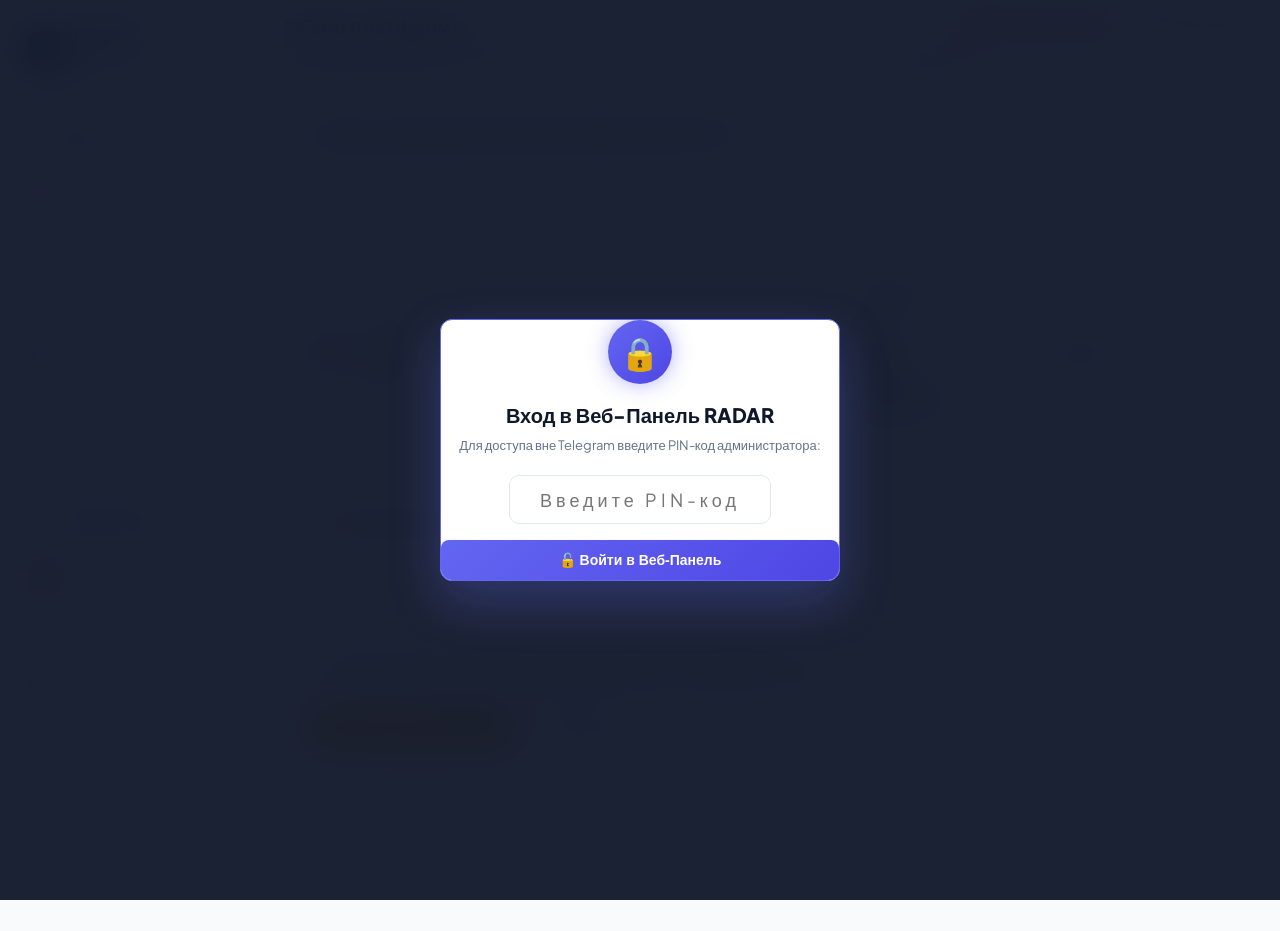
==== commit 0444ee1f: "style: modernize main dashboard to clean flat SaaS design" ====
--- a/static/index.html
+++ b/static/index.html
@@ -74,6 +74,10 @@
           <span class="icon">🚀</span>
           <span>B2B Аутрич Аудитория</span>
         </a>
+        <a class="nav-item" href="/outreach_dashboard.html" target="_blank" style="background: #EFF6FF; border: 1px solid #BFDBFE; color: #1D4ED8; font-weight: 600; border-radius: 8px;">
+          <span class="icon">✨</span>
+          <span>JTBD Аутрич 2.0 <span style="font-size: 10px; color: #2563EB;">↗</span></span>
+        </a>
         <a class="nav-item" data-tab="hr_vacancies" onclick="switchTab('hr_vacancies')">
           <span class="icon">💼</span>
           <span>HR Вакансии & B2C</span>
@@ -94,6 +98,10 @@
           <span class="icon">🔑</span>
           <span>Ключи & Статистика</span>
         </a>
+        <a class="nav-item" href="/scout-tasks" target="_blank" title="Управление заданиями ИИ-Скаута">
+          <span class="icon">📋</span>
+          <span>Задания Скаута <span style="font-size: 10px; color: #8B5CF6;">↗</span></span>
+        </a>
         <a class="nav-item" onclick="openDashboardCart()" style="cursor: pointer;">
           <span class="icon">🛒</span>
           <span>Мои покупки</span>
@@ -128,13 +136,13 @@
             </div>
           </div>
           <div class="top-actions" style="display:flex; gap:10px;">
-            <button class="btn-primary" style="background: linear-gradient(135deg, #DC2626, #991B1B); color: white; border: none; font-weight: bold;" id="btn-stop-scanner" onclick="document.getElementById('stop-scanner-modal').style.display='flex'">
+            <button class="btn-primary" style="background: #FEF2F2; color: #DC2626; border: 1px solid #FECACA; font-weight: 600; padding: 7px 14px; border-radius: 8px; font-size: 13px; cursor: pointer; transition: all 0.15s ease;" id="btn-stop-scanner" onclick="document.getElementById('stop-scanner-modal').style.display='flex'">
               <span>🛑</span> Остановить сканер
             </button>
             <button class="btn-refresh" id="btn-service-toggle" style="display: none;" onclick="window.toggleService()">
               <span>⏳</span> Загрузка...
             </button>
-            <button class="btn-refresh" id="btn-refresh-data">
+            <button class="btn-refresh" id="btn-refresh-data" style="background: #FFFFFF; color: #334155; border: 1px solid #E2E8F0; font-weight: 600; padding: 7px 14px; border-radius: 8px; font-size: 13px; cursor: pointer;">
               <span>🔄</span> Обновить
             </button>
           </div>
@@ -167,14 +175,17 @@
         <div class="tab-view active" id="tab-overview">
 
           <!-- MODULE CONTROL BOARD (START / STOP SUB-SYSTEM TOGGLES) -->
-          <div class="card-section" style="margin-bottom: 20px; background: linear-gradient(135deg, #1E293B, #0F172A); border: 1px solid #334155; border-radius: 12px; padding: 16px; color: #F8FAFC; box-shadow: 0 4px 14px rgba(0,0,0,0.25);">
+          <div class="card-section" style="margin-bottom: 24px; background: #FFFFFF; border: 1px solid #E2E8F0; border-radius: 14px; padding: 18px 20px; box-shadow: 0 1px 3px rgba(0,0,0,0.03);">
             <div style="display: flex; justify-content: space-between; align-items: center; margin-bottom: 12px; flex-wrap: wrap; gap: 8px;">
-              <h3 style="margin: 0; font-size: 15px; color: #F8FAFC; display: flex; align-items: center; gap: 8px;">
-                <span>🎛</span> Панель управления фоновыми модулями (Start / Stop)
-              </h3>
+              <div>
+                <h3 style="margin: 0; font-size: 15px; font-weight: 700; color: #0F172A; display: flex; align-items: center; gap: 8px;">
+                  <span>🎛</span> Панель управления фоновыми модулями (Start / Stop)
+                </h3>
+                <span style="font-size: 12px; color: #64748B; margin-top: 2px; display: block;">Управление процессами перехвата, скаутинга и аутрича в реальном времени</span>
+              </div>
               <div style="display: flex; gap: 8px; align-items: center;">
                 <span style="font-size: 11px; color: #94A3B8;">Переключение процессов в реальном времени</span>
-                <button onclick="fetchModuleStates()" style="background: #334155; color: #CBD5E1; border: 1px solid #475569; padding: 2px 8px; border-radius: 6px; font-size: 11px; cursor: pointer; font-weight: bold;">🔄 Обновить</button>
+                <button onclick="fetchModuleStates()" style="background: #F8FAFC; color: #334155; border: 1px solid #E2E8F0; padding: 6px 12px; border-radius: 8px; font-size: 12px; cursor: pointer; font-weight: 600;">🔄 Обновить</button>
               </div>
             </div>
             <div id="module-control-board" style="display: grid; grid-template-columns: repeat(3, 1fr); gap: 10px;">
@@ -617,10 +628,46 @@
             <div class="section-header">
               <h3>👥 Зарегистрированные пользователи и B2B Партнеры</h3>
             </div>
+            
+            <!-- Массовый Аутрич (B2B Partners) -->
+            <div style="background: #F8FAFC; border: 1px solid #E2E8F0; border-radius: 12px; padding: 16px; margin-bottom: 20px;">
+              <h4 style="margin-top: 0; margin-bottom: 12px; color: #0F172A; font-size: 14px; display: flex; align-items: center; gap: 8px;">
+                <span>🚀</span> Массовый / Персональный Аутрич
+              </h4>
+              <p style="font-size: 12px; color: #64748B; margin-bottom: 12px; line-height: 1.4;">
+                Отправьте сообщение выделенным партнерам. Рассылка будет произведена от имени выбранных агентов (юзерботов).
+              </p>
+              
+              <div style="display: flex; gap: 16px; flex-wrap: wrap;">
+                <div style="flex: 1; min-width: 250px;">
+                  <label style="font-size: 12px; font-weight: 600; color: #334155; margin-bottom: 4px; display: block;">Сообщение для рассылки:</label>
+                  <textarea id="partner-outreach-text" class="form-input" rows="3" placeholder="Введите текст сообщения..." style="resize: vertical;"></textarea>
+                </div>
+                <div style="width: 220px;">
+                  <label style="font-size: 12px; font-weight: 600; color: #334155; margin-bottom: 4px; display: block;">Агент(ы) для отправки:</label>
+                  <div id="partner-outreach-agents-list" style="background: #FFF; border: 1px solid #CBD5E1; border-radius: 8px; padding: 8px; max-height: 74px; overflow-y: auto; font-size: 12px;">
+                    <div style="color: #94A3B8; text-align: center; padding: 10px 0;">Загрузка агентов...</div>
+                  </div>
+                </div>
+              </div>
+              
+              <div style="display: flex; justify-content: space-between; align-items: center; margin-top: 16px;">
+                <div style="font-size: 13px; font-weight: 600; color: #475569;">
+                  Выбрано партнеров: <span id="partner-outreach-selected-count" style="color: #4F46E5;">0</span>
+                </div>
+                <button class="btn btn-primary" onclick="sendPartnerOutreach()" style="display: flex; align-items: center; gap: 6px;">
+                  <span>📨</span> Запустить рассылку
+                </button>
+              </div>
+            </div>
+
             <div class="table-responsive">
               <table class="custom-table">
                 <thead>
                   <tr>
+                    <th style="width: 40px; text-align: center;">
+                      <input type="checkbox" id="partner-select-all" onchange="toggleAllPartners(this)">
+                    </th>
                     <th>Пользователь / Компания</th>
                     <th>Telegram ID</th>
                     <th>Роль & Статус</th>
@@ -839,6 +886,7 @@
                 <button class="btn btn-sm btn-outline-secondary" id="swarm-tab-bindings" onclick="window.switchSwarmTab('bindings')">🔗 Матрица Связок (Bindings)</button>
                 <button class="btn btn-sm btn-outline-secondary" id="swarm-tab-livejoins" onclick="window.switchSwarmTab('livejoins')" style="border-color: #F59E0B; color: #FBBF24;">📱 Проверка в Telegram (Живые Вступления)</button>
                 <button class="btn btn-sm btn-outline-secondary" id="swarm-tab-pending" onclick="window.switchSwarmTab('pending')" style="border-color: #8B5CF6; color: #C4B5FD;">⏳ Очередь на вступление (<span id="swarm-telemetry-pending-badge">0</span>)</button>
+                <button class="btn btn-sm btn-outline-secondary" id="swarm-tab-proxies" onclick="window.switchSwarmTab('proxies')" style="border-color: #10B981; color: #34D399;">🌐 Пул Прокси</button>
               </div>
             </div>
             
@@ -959,6 +1007,47 @@
                 </div>
               </div>
 
+              <!-- Proxy Pool View -->
+              <div id="swarm-view-proxies" style="display: none;">
+                <div style="display: flex; justify-content: space-between; align-items: center; margin-bottom: 14px; flex-wrap: wrap; gap: 10px;">
+                  <div>
+                    <h3 style="margin: 0; font-size: 16px; font-weight: 700; color: #F8FAFC;">🌐 Пул Прокси (Proxy Pool)</h3>
+                    <p style="font-size: 12px; color: #94A3B8; margin: 4px 0 0 0;">
+                      Добавляйте списки прокси сюда. Система сама распределит их свободным аккаунтам.
+                    </p>
+                  </div>
+                  <div style="display: flex; gap: 8px;">
+                    <button class="btn btn-sm btn-primary" onclick="window.triggerProxyAutoAssign()" style="background: linear-gradient(135deg, #10B981, #059669); border: none;">
+                      🤖 Авто-Раздача
+                    </button>
+                    <button class="btn btn-sm btn-outline-secondary" onclick="window.loadProxyPool()">
+                      🔄 Обновить
+                    </button>
+                  </div>
+                </div>
+                
+                <div style="margin-bottom: 16px;">
+                  <textarea id="proxies-bulk-input" class="form-input" style="width: 100%; height: 100px; resize: vertical; font-family: monospace; font-size: 12px;" placeholder="Вставьте список прокси (поддерживаются как URL, так и cURL Webshare)."></textarea>
+                  <button class="btn btn-primary" style="margin-top: 8px;" onclick="window.submitBulkProxies()">📥 Добавить прокси в пул</button>
+                </div>
+
+                <div class="table-responsive">
+                  <table class="data-table">
+                    <thead>
+                      <tr>
+                        <th>ID</th>
+                        <th>Proxy URL</th>
+                        <th>Статус привязки</th>
+                        <th>Действия</th>
+                      </tr>
+                    </thead>
+                    <tbody id="proxy-pool-table-body">
+                      <tr><td colspan="4" style="text-align:center; color:#94A3B8;">Загрузка пула...</td></tr>
+                    </tbody>
+                  </table>
+                </div>
+              </div>
+
             </div>
           </div>
         </div>
@@ -974,6 +1063,9 @@
                 </p>
               </div>
               <div style="display: flex; gap: 8px;">
+                <a href="/scout-tasks" target="_blank" class="btn btn-outline-secondary" style="display: flex; align-items: center; gap: 6px; background: #EEF2FF; color: #4F46E5; border-color: #C7D2FE; text-decoration: none;">
+                  📋 Задания Скаута ↗
+                </a>
                 <button class="btn btn-outline-secondary" onclick="openScoutImportModal()" style="display: flex; align-items: center; gap: 6px;">
                   📥 Массовый импорт
                 </button>
@@ -2127,31 +2219,39 @@
         if (key.startsWith('scout_') && key !== 'scout') continue; // Hide scout sub-modules from main board
         const isON = mod.enabled;
         const targetTab = moduleTabMap[key] || 'overview';
-        const badgeText = isON ? '🟢 АКТИВЕН' : '🔴 ОСТАНОВЛЕН';
-        const badgeBg = isON ? '#064E3B' : '#7F1D1D';
-        const badgeFg = isON ? '#34D399' : '#FCA5A5';
-        const btnBg = isON ? 'linear-gradient(135deg, #DC2626, #991B1B)' : 'linear-gradient(135deg, #059669, #047857)';
-        const btnLabel = isON ? '🛑 ОСТАНОВИТЬ' : '▶️ ЗАПУСТИТЬ';
+        const badgeText = isON ? '● АКТИВЕН' : '○ ОСТАНОВЛЕН';
+        const badgeBg = isON ? '#ECFDF5' : '#F1F5F9';
+        const badgeFg = isON ? '#047857' : '#64748B';
+        const badgeBorder = isON ? '#A7F3D0' : '#E2E8F0';
+        
+        const btnBg = isON ? '#FFFFFF' : '#2563EB';
+        const btnFg = isON ? '#DC2626' : '#FFFFFF';
+        const btnBorder = isON ? '1px solid #FECACA' : '1px solid #2563EB';
+        const btnHoverBg = isON ? '#FEF2F2' : '#1D4ED8';
+        const btnLabel = isON ? '⏹ Остановить' : '▶ Запустить';
         
         html += `
             <div class="module-card" 
                  onclick="switchTab('${targetTab}')" 
                  title="Нажмите для перехода в раздел '${mod.name}'"
-                 style="background: #1E293B; border: 1px solid ${isON ? '#059669' : '#475569'}; border-radius: 10px; padding: 12px; display: flex; flex-direction: column; justify-content: space-between; gap: 10px; box-shadow: 0 2px 6px rgba(0,0,0,0.2); cursor: pointer; transition: transform 0.15s ease, box-shadow 0.15s ease;"
-                 onmouseover="this.style.transform='translateY(-2px)';" onmouseout="this.style.transform='translateY(0)';">
-                <div style="display: flex; justify-content: space-between; align-items: flex-start; gap: 6px;">
+                 style="background: #FFFFFF; border: 1px solid ${isON ? '#BFDBFE' : '#E2E8F0'}; border-radius: 12px; padding: 14px; display: flex; flex-direction: column; justify-content: space-between; gap: 12px; box-shadow: 0 1px 2px rgba(0,0,0,0.03); cursor: pointer; transition: all 0.15s ease;"
+                 onmouseover="this.style.borderColor='#3B82F6'; this.style.boxShadow='0 4px 6px -1px rgba(0,0,0,0.05)';" 
+                 onmouseout="this.style.borderColor='${isON ? '#BFDBFE' : '#E2E8F0'}'; this.style.boxShadow='0 1px 2px rgba(0,0,0,0.03)';">
+                <div style="display: flex; justify-content: space-between; align-items: flex-start; gap: 8px;">
                     <div>
-                        <div style="font-weight: 700; font-size: 13px; color: #F8FAFC; display: flex; align-items: center; gap: 6px;">
-                          ${mod.name} <span style="font-size: 10px; opacity: 0.6;">↗️</span>
+                        <div style="font-weight: 700; font-size: 13px; color: #0F172A; display: flex; align-items: center; gap: 6px;">
+                          ${mod.name} <span style="font-size: 11px; color: #94A3B8;">↗</span>
                         </div>
-                        <div style="font-size: 11px; color: #94A3B8; margin-top: 3px;">${mod.description}</div>
+                        <div style="font-size: 11px; color: #64748B; margin-top: 4px; line-height: 1.4;">${mod.description}</div>
                     </div>
-                    <span style="font-size: 10px; font-weight: 700; background: ${badgeBg}; color: ${badgeFg}; padding: 2px 6px; border-radius: 4px; white-space: nowrap;">
+                    <span style="font-size: 10px; font-weight: 700; background: ${badgeBg}; color: ${badgeFg}; border: 1px solid ${badgeBorder}; padding: 3px 8px; border-radius: 9999px; white-space: nowrap;">
                         ${badgeText}
                     </span>
                 </div>
                 <button onclick="event.stopPropagation(); toggleModule('${key}')" 
-                        style="width: 100%; border: none; padding: 6px; border-radius: 6px; font-size: 11px; font-weight: 700; cursor: pointer; color: white; background: ${btnBg}; box-shadow: 0 2px 4px rgba(0,0,0,0.3);"
+                        style="width: 100%; border: ${btnBorder}; padding: 7px 12px; border-radius: 8px; font-size: 12px; font-weight: 600; cursor: pointer; color: ${btnFg}; background: ${btnBg}; transition: all 0.15s ease;"
+                        onmouseover="this.style.background='${btnHoverBg}'"
+                        onmouseout="this.style.background='${btnBg}'"
                         title="Включить / Выключить модуль">
                     ${btnLabel}
                 </button>
--- a/static/style.css
+++ b/static/style.css
@@ -16,11 +16,11 @@
   --text-muted: #64748B;
   --text-light: #94A3B8;
   
-  /* Accent Colors */
-  --primary: #6366F1;
-  --primary-hover: #4F46E5;
-  --primary-subtle: #EEF2FF;
-  --primary-border: #C7D2FE;
+  /* Accent Colors - Modern Clean Blue */
+  --primary: #2563EB;
+  --primary-hover: #1D4ED8;
+  --primary-subtle: #EFF6FF;
+  --primary-border: #BFDBFE;
   
   /* Temperature Badges */
   --hot-bg: #ECFDF5;
@@ -41,13 +41,13 @@
   --failed-bg: #FEF2F2;
   --failed-text: #991B1B;
   
-  --shadow-sm: 0 1px 2px 0 rgba(0, 0, 0, 0.05);
-  --shadow-md: 0 4px 6px -1px rgba(0, 0, 0, 0.05), 0 2px 4px -1px rgba(0, 0, 0, 0.03);
-  --shadow-lg: 0 10px 25px -3px rgba(99, 102, 241, 0.08), 0 4px 6px -2px rgba(0, 0, 0, 0.03);
+  --shadow-sm: 0 1px 2px 0 rgba(0, 0, 0, 0.04);
+  --shadow-md: 0 2px 4px -1px rgba(0, 0, 0, 0.04);
+  --shadow-lg: 0 4px 6px -1px rgba(0, 0, 0, 0.05);
   
-  --radius-sm: 8px;
-  --radius-md: 12px;
-  --radius-lg: 16px;
+  --radius-sm: 6px;
+  --radius-md: 10px;
+  --radius-lg: 12px;
   --radius-full: 9999px;
 }
 
@@ -153,26 +153,29 @@
 .nav-item {
   display: flex;
   align-items: center;
-  gap: 12px;
-  padding: 12px 16px;
-  border-radius: var(--radius-md);
-  color: var(--text-muted);
-  font-weight: 600;
-  font-size: 14px;
+  gap: 10px;
+  padding: 9px 12px;
+  border-radius: 8px;
+  color: #475569;
+  font-weight: 500;
+  font-size: 13.5px;
   text-decoration: none;
   cursor: pointer;
-  transition: all 0.2s ease;
+  transition: all 0.15s ease;
+  border: 1px solid transparent;
 }
 
 .nav-item:hover {
-  background-color: var(--primary-subtle);
-  color: var(--primary);
+  background-color: #F8FAFC;
+  color: #0F172A;
 }
 
 .nav-item.active {
-  background-color: var(--primary);
-  color: white;
-  box-shadow: 0 4px 14px rgba(99, 102, 241, 0.35);
+  background-color: #EFF6FF;
+  color: #1D4ED8;
+  font-weight: 600;
+  border-color: #BFDBFE;
+  box-shadow: none;
 }
 
 .nav-item .icon {
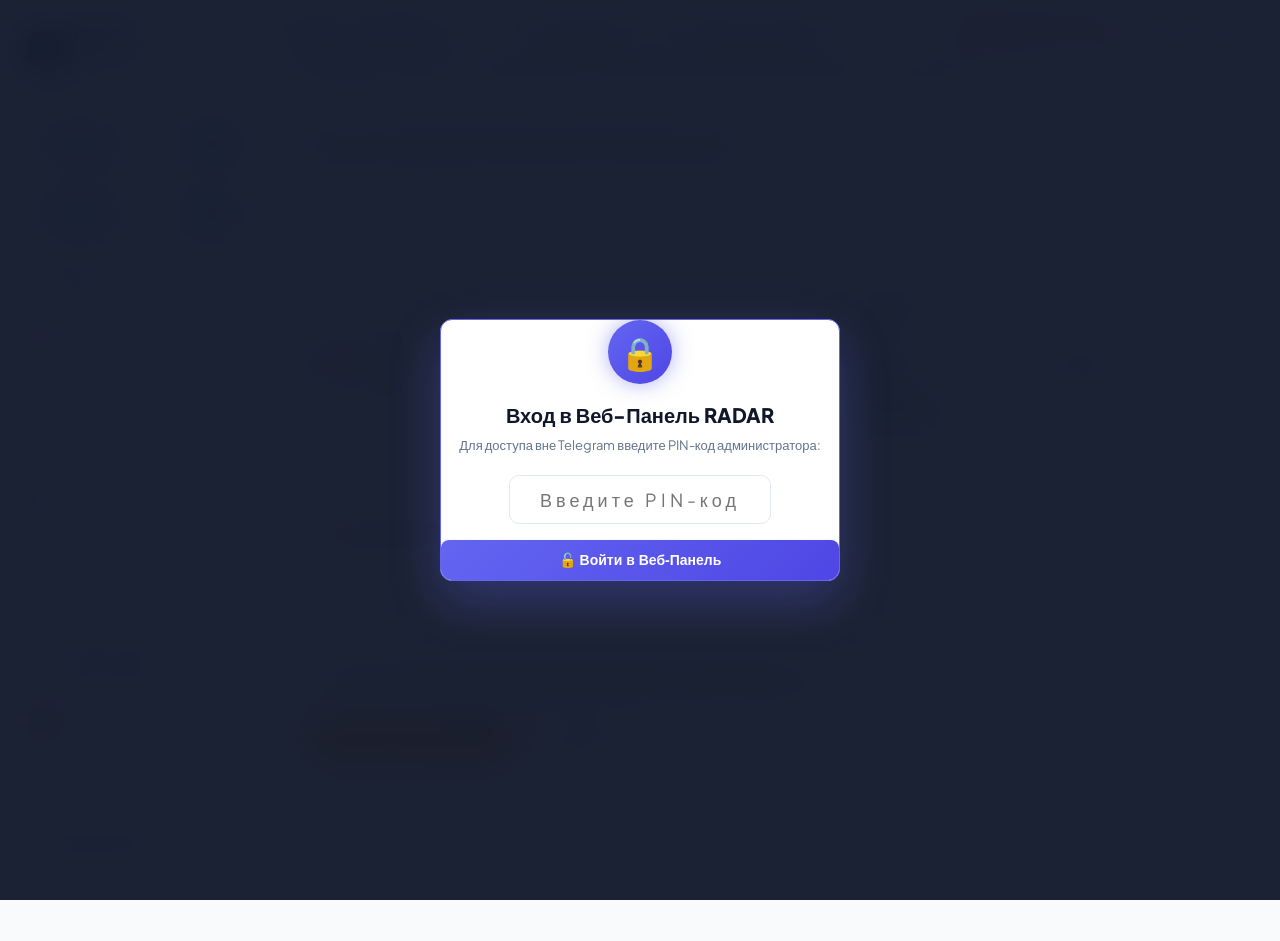
==== commit 1cf7cc48: "feat(ui): add unified dual-process navigation switcher between Market Discovery and JTBD Outreach" ====
--- a/static/index.html
+++ b/static/index.html
@@ -1,2286 +1,2320 @@
-<!DOCTYPE html>
-<html lang="ru">
-<head>
-  <meta charset="UTF-8">
-  <meta name="viewport" content="width=device-width, initial-scale=1.0">
-  <title>RADAR AI | Панель управления & ИИ-Перехватчик</title>
-  <meta name="description" content="Перехватывайте готовых покупателей в Telegram, ВК, MAX и ОК с помощью искусственного интеллекта. Голубой Океан для вашего бизнеса без затрат на рекламу.">
-
-  <!-- OpenGraph Social Preview Meta Tags -->
-  <meta property="og:site_name" content="LeadRaDaR">
-  <meta property="og:type" content="website">
-  <meta property="og:url" content="https://leadradar.win/">
-  <meta property="og:title" content="LeadRaDaR — ИИ-Движок перехвата горячих покупателей | CDP Platform">
-  <meta property="og:description" content="Перехватывайте готовых покупателей в Telegram, ВК, MAX и ОК с помощью искусственного интеллекта. Голубой Океан для вашего бизнеса без затрат на рекламу.">
-  <meta property="og:image" content="https://leadradar.win/static/images/og_preview.png">
-  <meta property="og:image:secure_url" content="https://leadradar.win/static/images/og_preview.png">
-  <meta property="og:image:type" content="image/png">
-  <meta property="og:image:width" content="1200">
-  <meta property="og:image:height" content="630">
-  <meta name="vk:image" content="https://leadradar.win/static/images/og_preview.png">
-
-  <!-- Twitter Card Preview Meta Tags -->
-  <meta name="twitter:card" content="summary_large_image">
-  <meta name="twitter:url" content="https://leadradar.win/">
-  <meta name="twitter:title" content="LeadRaDaR — ИИ-Движок перехвата горячих покупателей | CDP Platform">
-  <meta name="twitter:description" content="Перехватывайте готовых покупателей в Telegram, ВК, MAX и ОК с помощью искусственного интеллекта.">
-  <meta name="twitter:image" content="https://leadradar.win/static/images/og_preview.png">
-
-  <link rel="stylesheet" href="/static/style.css?v=20260920_v9_fix_syntax">
-  <link rel="icon" href="/static/radar_logo.png">
-  <script src="https://telegram.org/js/telegram-web-app.js"></script>
-</head>
-<body>
-  <div class="app-container">
-    <!-- Sidebar -->
-    <aside class="sidebar">
-      <div class="brand" style="display: flex; align-items: center; justify-content: space-between;">
-        <div style="display: flex; align-items: center; gap: 10px;">
-          <img src="/static/radar_logo.png" style="width: 36px; height: 36px; border-radius: 8px;" alt="RADAR">
-          <div class="brand-text">
-            <div class="brand-title">RADAR</div>
-            <div class="brand-subtitle">AI Lead Engine & CDP</div>
-          </div>
-        </div>
-        <button id="sidebar-toggle-btn" class="sidebar-toggle-btn" onclick="toggleSidebarCollapse()" title="Свернуть / Развернуть меню">◀</button>
-      </div>
-
-      <nav class="nav-menu">
-        <a class="nav-item active" data-tab="overview" onclick="switchTab('overview')">
-          <span class="icon">📊</span>
-          <span>Обзор</span>
-        </a>
-        <a class="nav-item" data-tab="leads" onclick="switchTab('leads')">
-          <span class="icon">🎯</span>
-          <span>Маркетплейс Лидов</span>
-        </a>
-        <a class="nav-item" data-tab="livestream" onclick="switchTab('livestream')">
-          <span class="icon">⚡</span>
-          <span>Онлайн Мониторинг</span>
-        </a>
-        <a class="nav-item" data-tab="channels" onclick="switchTab('channels')">
-          <span class="icon">📡</span>
-          <span>Каналы и Чаты</span>
-        </a>
-        <a class="nav-item" data-tab="partners" onclick="switchTab('partners')">
-          <span class="icon">👥</span>
-          <span>Пользователи & Статистика</span>
-        </a>
-        <a class="nav-item" data-tab="rubrics" onclick="switchTab('rubrics')">
-          <span class="icon">🏷️</span>
-          <span>Управление рубриками</span>
-        </a>
-        <a class="nav-item" data-tab="b2b_outreach" onclick="switchTab('b2b_outreach')">
-          <span class="icon">🚀</span>
-          <span>B2B Аутрич Аудитория</span>
-        </a>
-        <a class="nav-item" href="/outreach_dashboard.html" target="_blank" style="background: #EFF6FF; border: 1px solid #BFDBFE; color: #1D4ED8; font-weight: 600; border-radius: 8px;">
-          <span class="icon">✨</span>
-          <span>JTBD Аутрич 2.0 <span style="font-size: 10px; color: #2563EB;">↗</span></span>
-        </a>
-        <a class="nav-item" data-tab="hr_vacancies" onclick="switchTab('hr_vacancies')">
-          <span class="icon">💼</span>
-          <span>HR Вакансии & B2C</span>
-        </a>
-        <a class="nav-item" data-tab="ailogs" onclick="switchTab('ailogs')">
-          <span class="icon">🧠</span>
-          <span>Логи ИИ-Анализатора</span>
-        </a>
-        <a class="nav-item" data-tab="userbots" onclick="switchTab('userbots')">
-          <span class="icon">🤖</span>
-          <span>Рой Юзерботов</span>
-        </a>
-        <a class="nav-item" data-tab="scout" onclick="switchTab('scout')">
-          <span class="icon">🔎</span>
-          <span>ИИ-Скаут (Разведка)</span>
-        </a>
-        <a class="nav-item" data-tab="ai_keys" onclick="switchTab('ai_keys')">
-          <span class="icon">🔑</span>
-          <span>Ключи & Статистика</span>
-        </a>
-        <a class="nav-item" href="/scout-tasks" target="_blank" title="Управление заданиями ИИ-Скаута">
-          <span class="icon">📋</span>
-          <span>Задания Скаута <span style="font-size: 10px; color: #8B5CF6;">↗</span></span>
-        </a>
-        <a class="nav-item" onclick="openDashboardCart()" style="cursor: pointer;">
-          <span class="icon">🛒</span>
-          <span>Мои покупки</span>
-          <span class="badge" id="sidebar-cart-badge" style="background: #EF4444; color: white; border-radius: 12px; padding: 2px 6px; font-size: 11px; font-weight: bold; display: none; margin-left: auto;">0</span>
-        </a>
-        <a class="nav-item" data-tab="profile" onclick="switchTab('profile')">
-          <span class="icon">👤</span>
-          <span>Профиль</span>
-        </a>
-      </nav>
-
-      <div class="sidebar-footer">
-        <div class="system-status">
-          <span class="status-dot"></span>
-          <span>Юзербот онлайн & сканирует</span>
-        </div>
-      </div>
-    </aside>
-
-    <!-- Mobile Sidebar Backdrop Overlay -->
-    <div id="sidebar-overlay" class="sidebar-overlay"></div>
-
-    <!-- Main Content Wrapper -->
-    <div class="main-wrapper">
-      <!-- Top Header -->
-      <header class="top-bar">
-        <div class="top-bar-main-row">
-          <div class="top-left-title-group">
-            <button class="hamburger-btn" id="btn-hamburger" aria-label="Открыть меню">☰</button>
-            <div class="page-title-group">
-              <h1 id="page-title">Обзор платформы</h1>
-            </div>
-          </div>
-          <div class="top-actions" style="display:flex; gap:10px;">
-            <button class="btn-primary" style="background: #FEF2F2; color: #DC2626; border: 1px solid #FECACA; font-weight: 600; padding: 7px 14px; border-radius: 8px; font-size: 13px; cursor: pointer; transition: all 0.15s ease;" id="btn-stop-scanner" onclick="document.getElementById('stop-scanner-modal').style.display='flex'">
-              <span>🛑</span> Остановить сканер
-            </button>
-            <button class="btn-refresh" id="btn-service-toggle" style="display: none;" onclick="window.toggleService()">
-              <span>⏳</span> Загрузка...
-            </button>
-            <button class="btn-refresh" id="btn-refresh-data" style="background: #FFFFFF; color: #334155; border: 1px solid #E2E8F0; font-weight: 600; padding: 7px 14px; border-radius: 8px; font-size: 13px; cursor: pointer;">
-              <span>🔄</span> Обновить
-            </button>
-          </div>
-        </div>
-        <div class="top-bar-sub-row">
-          <span id="main-header-scan-ticker" class="scan-ticker-pill">⏱ Сканирование: только что</span>
-          <p id="page-subtitle" class="desktop-subtitle">Мониторинг лидов и активность ИИ-прослушки в реальном времени</p>
-        </div>
-      </header>
-
-      <!-- Content Area -->
-      <main class="content-area">
-
-        <!-- ── MOBILE HORIZONTAL SCROLLABLE TABS NAV ── -->
-        <div class="mobile-nav-scroller">
-          <button class="mobile-nav-pill active" data-tab="overview" onclick="switchTab('overview')">🔥 Обзор</button>
-          <button class="mobile-nav-pill" data-tab="leads" onclick="switchTab('leads')">🎯 Лиды</button>
-          <button class="mobile-nav-pill" data-tab="livestream" onclick="switchTab('livestream')">⚡ Мониторинг</button>
-          <button class="mobile-nav-pill" data-tab="channels" onclick="switchTab('channels')">📡 Каналы</button>
-          <button class="mobile-nav-pill" data-tab="partners" onclick="switchTab('partners')">👥 Партнеры</button>
-          <button class="mobile-nav-pill" data-tab="rubrics" onclick="switchTab('rubrics')">🏷️ Рубрики</button>
-          <button class="mobile-nav-pill" data-tab="b2b_outreach" onclick="switchTab('b2b_outreach')">🚀 B2B Аутрич</button>
-          <button class="mobile-nav-pill" data-tab="ailogs" onclick="switchTab('ailogs')">🔬 ИИ Логи</button>
-          <button class="mobile-nav-pill" data-tab="userbots" onclick="switchTab('userbots')">🤖 Юзерботы</button>
-          <button class="mobile-nav-pill" onclick="openDashboardCart()">🛒 Покупки</button>
-          <button class="mobile-nav-pill" data-tab="profile" onclick="switchTab('profile')">👤 Профиль</button>
-        </div>
-
-        <!-- TAB 1: OVERVIEW -->
-        <div class="tab-view active" id="tab-overview">
-
-          <!-- MODULE CONTROL BOARD (START / STOP SUB-SYSTEM TOGGLES) -->
-          <div class="card-section" style="margin-bottom: 24px; background: #FFFFFF; border: 1px solid #E2E8F0; border-radius: 14px; padding: 18px 20px; box-shadow: 0 1px 3px rgba(0,0,0,0.03);">
-            <div style="display: flex; justify-content: space-between; align-items: center; margin-bottom: 12px; flex-wrap: wrap; gap: 8px;">
-              <div>
-                <h3 style="margin: 0; font-size: 15px; font-weight: 700; color: #0F172A; display: flex; align-items: center; gap: 8px;">
-                  <span>🎛</span> Панель управления фоновыми модулями (Start / Stop)
-                </h3>
-                <span style="font-size: 12px; color: #64748B; margin-top: 2px; display: block;">Управление процессами перехвата, скаутинга и аутрича в реальном времени</span>
-              </div>
-              <div style="display: flex; gap: 8px; align-items: center;">
-                <span style="font-size: 11px; color: #94A3B8;">Переключение процессов в реальном времени</span>
-                <button onclick="fetchModuleStates()" style="background: #F8FAFC; color: #334155; border: 1px solid #E2E8F0; padding: 6px 12px; border-radius: 8px; font-size: 12px; cursor: pointer; font-weight: 600;">🔄 Обновить</button>
-              </div>
-            </div>
-            <div id="module-control-board" style="display: grid; grid-template-columns: repeat(3, 1fr); gap: 10px;">
-              <!-- Dynamically populated via fetchModuleStates() -->
-              <div style="color: #94A3B8; font-size: 12px; padding: 10px;">Загрузка состояний модулей...</div>
-            </div>
-          </div>
-
-          <!-- STATS GRID -->
-          <div class="stats-grid">
-            <div class="stat-card" onclick="switchTab('leads')" style="cursor: pointer;" title="Нажмите для перехода в Маркетплейс Лидов">
-              <div class="stat-icon indigo">🎯</div>
-              <div class="stat-info">
-                <h4>Актуальные лиды</h4>
-                <div class="stat-value" id="stat-total-leads">15</div>
-                <small id="stat-leads-subtext" style="font-size: 11px; color: #64748B; font-weight: 600; margin-top: 2px; display: block;">всего в базе: 15</small>
-              </div>
-            </div>
-            <div class="stat-card" onclick="switchTab('channels')" style="cursor: pointer;" title="Нажмите для перехода к списку каналов и чатов">
-              <div class="stat-icon purple">📡</div>
-              <div class="stat-info">
-                <h4>Отслеживаемые чаты</h4>
-                <div class="stat-value" id="stat-active-channels">0</div>
-                <small id="stat-channels-subtext" style="font-size: 11px; color: #10B981; font-weight: 600; margin-top: 2px; display: block;">🟢 0 активных чатов</small>
-              </div>
-            </div>
-            <div class="stat-card" onclick="scrollToCollectorLogs()" style="cursor: pointer;" title="Нажмите для перехода к отчёту работы сборщика">
-              <div class="stat-icon" style="background-color: #E0F2FE; color: #0284C7;">💬</div>
-              <div class="stat-info">
-                <h4>Сборщик сообщений (1 час)</h4>
-                <div class="stat-value" id="stat-scanned-1h">180 новых</div>
-                <small id="stat-scanned-subtext" style="font-size: 11px; color: #0284C7; font-weight: 600; margin-top: 2px; display: block;">🟢 Опрос каждые 25 сек</small>
-              </div>
-            </div>
-            <div class="stat-card" onclick="switchTab('partners')" style="cursor: pointer;" title="Нажмите для перехода в статистику B2B Партнеров">
-              <div class="stat-icon amber">👥</div>
-              <div class="stat-info">
-                <h4>B2B Партнеров</h4>
-                <div class="stat-value" id="stat-b2b-partners">1</div>
-              </div>
-            </div>
-          </div>
-
-          <div class="card-section">
-            <div class="section-header">
-              <h3>🔥 Последние горячие лиды</h3>
-              <button class="btn-refresh" onclick="switchTab('leads')">Смотреть все лиды →</button>
-            </div>
-            <div class="leads-grid" id="overview-leads-grid">
-              <!-- Dynamically Populated -->
-            </div>
-          </div>
-
-          <!-- Collector Telemetry Live Report (1 Hour Window) -->
-          <div class="card-section" id="collector-telemetry-section" style="margin-top: 24px;">
-            <div class="section-header" style="display: flex; justify-content: space-between; align-items: center; flex-wrap: wrap; gap: 12px;">
-              <div>
-                <h3 style="display: flex; align-items: center; gap: 10px; flex-wrap: wrap;">
-                  📡 Отчёт о работе сборщика прослушки (За последний 1 час)
-                  <span class="badge" style="background: #ECFDF5; color: #047857; border: 1px solid #A7F3D0; font-size: 12px; font-weight: 700; padding: 4px 10px;">🟢 Сборщик активен • Опрос 25с • Балансировщик 60с</span>
-                </h3>
-                <p style="font-size: 12px; color: #64748B; margin-top: 4px;">
-                  Непрерывный лог слушания парсера по подключенным Telegram-группам. Данные старше 1 часа автоматически очищаются.
-                </p>
-              </div>
-              <div style="display: flex; gap: 8px; flex-wrap: wrap;">
-                <button class="btn-primary" style="background: linear-gradient(135deg, #F59E0B, #D97706); font-size: 12px; padding: 6px 14px; border: none; font-weight: 700; border-radius: 8px; cursor: pointer; color: white; box-shadow: 0 2px 6px rgba(217, 119, 6, 0.3);" onclick="triggerManualRescanPastHour(this)" title="Принудительно перечитать и перепроверить все чаты и каналы за прошлый 1 час">⚡ Пересканировать за 1 час</button>
-                <button class="btn-refresh" onclick="fetchCollectorLogs()">🔄 Обновить лог</button>
-              </div>
-            </div>
-
-            <!-- Summary Chips -->
-            <div style="display: flex; gap: 12px; margin-bottom: 16px; flex-wrap: wrap;">
-              <div style="background: #F8FAFC; border: 1px solid #E2E8F0; border-radius: 8px; padding: 8px 14px; font-size: 13px;">
-                ⏱ Опросов за час: <strong id="collector-summary-checks" style="color: #4F46E5;">24</strong>
-              </div>
-              <div style="background: #F8FAFC; border: 1px solid #E2E8F0; border-radius: 8px; padding: 8px 14px; font-size: 13px;">
-                👁 Просмотрено постов: <strong id="collector-summary-seen" style="color: #7C3AED;">360</strong>
-              </div>
-              <div style="background: #F8FAFC; border: 1px solid #E2E8F0; border-radius: 8px; padding: 8px 14px; font-size: 13px;">
-                📩 Новых сообщений: <strong id="collector-summary-msgs" style="color: #0284C7;">180</strong>
-              </div>
-              <div style="background: #F8FAFC; border: 1px solid #E2E8F0; border-radius: 8px; padding: 8px 14px; font-size: 13px;">
-                🔥 Лидов найдено: <strong id="collector-summary-leads" style="color: #059669;">15</strong>
-              </div>
-            </div>
-
-            <div id="collector-feed-container" style="max-height: 380px; overflow-y: auto; display: flex; flex-direction: column; gap: 8px; border: 1px solid #E2E8F0; border-radius: 10px; padding: 12px; background: #FAFAFA;">
-              <!-- Dynamically Populated via fetchCollectorLogs() -->
-            </div>
-          </div>
-        </div>
-
-        <!-- TAB 2: LEADS MARKETPLACE -->
-        <div class="tab-view" id="tab-leads">
-          <div class="card-section">
-            <div class="section-header">
-              <h3>🎯 Маркетплейс квалифицированных лидов</h3>
-            </div>
-            <!-- Status Sub-Tabs -->
-            <div class="filter-bar" id="leads-status-tabs" style="margin-bottom: 14px; border-bottom: 1px solid #E2E8F0; padding-bottom: 10px;">
-              <button class="filter-btn active" data-status="AVAILABLE" onclick="setLeadStatusFilter('AVAILABLE', this)">🔥 ТЕКУЩИЕ</button>
-              <button class="filter-btn" data-status="SOLD" onclick="setLeadStatusFilter('SOLD', this)">💰 ВЫКУПЛЕНО</button>
-              <button class="filter-btn" data-status="EXPIRED" onclick="setLeadStatusFilter('EXPIRED', this)">📦 АРХИВ</button>
-            </div>
-            <div class="filter-bar" id="leads-rubrics-filter-bar">
-              <button class="filter-btn active" data-niche="all">Все</button>
-              <button class="filter-btn" data-niche="real_estate">🏠 Аренда / Покупка</button>
-              <button class="filter-btn" data-niche="job_realty">👔 Вакансии</button>
-              <button class="filter-btn" data-niche="community">💬 Общение</button>
-            </div>
-            <div class="leads-grid" id="leads-marketplace-grid">
-              <!-- Dynamically Populated -->
-            </div>
-          </div>
-        </div>
-
-        <!-- TAB 3: LIVE STREAM MONITORING -->
-        <div class="tab-view" id="tab-livestream">
-          <div class="card-section">
-            <div class="section-header" style="display: flex; align-items: center; justify-content: space-between; flex-wrap: wrap; gap: 10px;">
-              <h3 style="display: flex; align-items: center; gap: 10px; flex-wrap: wrap;">
-                ⚡ Онлайн Мониторинг Прослушки (Live Stream)
-                <span id="tab-scan-ticker" class="badge" style="background: #F1F5F9; color: #334155; border: 1px solid #CBD5E1; font-size: 12px; font-weight: 600; padding: 4px 10px;">⏱ Сканирование: только что</span>
-              </h3>
-              <div style="display: flex; align-items: center; gap: 8px; flex-wrap: wrap;">
-                <button class="btn-primary" style="background: linear-gradient(135deg, #F59E0B, #D97706); font-size: 12px; padding: 6px 14px; border: none; font-weight: 700; border-radius: 8px; cursor: pointer; color: white; box-shadow: 0 2px 6px rgba(217, 119, 6, 0.3);" onclick="triggerManualRescanPastHour(this)" title="Принудительно перечитать и перепроверить все чаты и каналы за прошлый 1 час">⚡ Пересканировать за 1 час</button>
-                <span class="badge badge-success" style="font-size: 13px;">🟢 Живой поток сообщений юзербота</span>
-              </div>
-            </div>
-            <p style="color: #6B7280; font-size: 14px; margin-bottom: 16px;">
-              Здесь вы в реальном времени видите, какие сообщения читает юзербот в подключенных чатах и как ИИ-сканер квалифицирует лиды.
-            </p>
-
-            <!-- ── LIVE SECOND-BY-SECOND PROCESS MONITORING TERMINAL ── -->
-            <div class="card-section" style="margin-bottom: 24px; background: #0F172A; border: 1px solid #334155; border-radius: 12px; padding: 20px; box-shadow: 0 10px 30px rgba(0,0,0,0.3); color: #F8FAFC;">
-              <div style="display: flex; justify-content: space-between; align-items: center; flex-wrap: wrap; gap: 12px; border-bottom: 1px solid #1E293B; padding-bottom: 14px; margin-bottom: 14px;">
-                <div>
-                  <h3 style="margin: 0; color: #F8FAFC; font-size: 16px; font-weight: 700; display: flex; align-items: center; gap: 10px; flex-wrap: wrap;">
-                    💻 Посекундный Терминал Процессов Сборщика и ИИ-Анализатора
-                    <span id="process-stream-badge" class="badge" style="background: #064E3B; color: #34D399; border: 1px solid #059669; font-size: 12px; font-weight: 700; padding: 4px 10px;">
-                      🟢 СТРИМИНГ АКТИВЕН (Логи бегут)
-                    </span>
-                  </h3>
-                  <p style="margin: 4px 0 0 0; font-size: 12px; color: #94A3B8;">
-                    Непрерывный живой лог опроса каналов, сообщений юзербота, вердиктов ИИ и проверок активности (Watchdog).
-                  </p>
-                </div>
-                <div style="display: flex; align-items: center; gap: 10px; flex-wrap: wrap;">
-                  <label style="font-size: 12px; color: #CBD5E1; display: inline-flex; align-items: center; gap: 6px; cursor: pointer;" title="Свежие логи автоматически добавляются на самую верхнюю первую строчку">
-                    <input type="checkbox" id="process-autoscroll-chk" checked style="accent-color: #10B981; cursor: pointer;"> 📌 Свежие логи вверху
-                  </label>
-                  <select id="process-category-filter" onchange="fetchLiveProcessLogs(true)" style="background: #1E293B; color: #F8FAFC; border: 1px solid #475569; padding: 4px 10px; font-size: 12px; border-radius: 6px; cursor: pointer;">
-                    <option value="all">🌐 Все процессы</option>
-                    <option value="SCRAPER">📡 Только Сборщик</option>
-                    <option value="USERBOT">⚡ Только Юзербот</option>
-                    <option value="AI_SCORER">🤖 Только ИИ-Анализатор</option>
-                    <option value="WATCHDOG">🛡️ Только Watchdog</option>
-                  </select>
-                  <button onclick="clearProcessTerminal()" style="background: #334155; color: #E2E8F0; border: 1px solid #475569; padding: 4px 10px; font-size: 12px; border-radius: 6px; cursor: pointer; font-weight: 600;">🗑 Очистить</button>
-                </div>
-              </div>
-
-              <!-- Terminal Output Window -->
-              <div id="process-terminal-window" style="height: 340px; overflow-y: auto; font-family: 'Consolas', 'Fira Code', 'Courier New', monospace; font-size: 12px; line-height: 1.6; background: #020617; border: 1px solid #1E293B; border-radius: 8px; padding: 14px; display: flex; flex-direction: column; gap: 6px;">
-                <div style="color: #64748B;">[00:00:00] 🚀 Терминал процессов подключен к серверу... Ожидание сигналов системы...</div>
-              </div>
-            </div>
-            <div id="livestream-feed-container" class="livestream-feed">
-              <!-- Dynamically Populated by setInterval polling -->
-            </div>
-          </div>
-        </div>
-
-        <!-- TAB 4: MONITORED CHANNELS -->
-        <div class="tab-view" id="tab-channels">
-          <!-- Filter Controls Card -->
-          <div class="card-section">
-            <div class="section-header" style="display: flex; justify-content: space-between; align-items: center; flex-wrap: wrap; gap: 10px;">
-              <h3>🔍 Поиск и фильтрация чатов по платформам</h3>
-            </div>
-
-            <!-- Platform Messenger Tabs -->
-            <div class="filter-bar" id="platform-messenger-tabs" style="margin-bottom: 16px;">
-              <button class="filter-btn active" data-platform="all" onclick="filterByPlatform('all', this)">🌐 Все мессенджеры</button>
-              <button class="filter-btn" data-platform="userbot" onclick="filterByPlatform('userbot', this)" style="background: #EDE9FE; color: #6D28D9; border: 1px solid #DDD6FE; font-weight: 700;">🤖 Подписки юзерботов</button>
-              <button class="filter-btn" data-platform="telegram" onclick="filterByPlatform('telegram', this)">✈️ Telegram</button>
-              <button class="filter-btn" data-platform="max" onclick="filterByPlatform('max', this)">💬 MAX Messenger</button>
-              <button class="filter-btn" data-platform="vk" onclick="filterByPlatform('vk', this)">🟦 VKontakte</button>
-              <button class="filter-btn" data-platform="ok" onclick="filterByPlatform('ok', this)">🟠 Одноклассники</button>
-            </div>
-
-            <div class="form-grid" style="display: flex; flex-wrap: wrap; gap: 12px; align-items: flex-end;">
-              <div style="flex: 1 1 180px; min-width: 160px;">
-                <label style="font-size: 12px; font-weight: 600; color: #4B5563;">📍 Локация Экспатов:</label>
-                <select id="filter-channel-location" class="form-select" style="width: 100%;" onchange="loadChannels()">
-                  <option value="all">⚡ Все локации (Без фильтра)</option>
-                  <option value="moscow">🇷🇺 Москва (РФ)</option>
-                  <option value="dubai">🇦🇪 Дубай & ОАЭ</option>
-                  <option value="bali">🇮🇩 Бали (Индонезия)</option>
-                  <option value="phuket">🇹🇭 Пхукет (Таиланд)</option>
-                  <option value="bangkok">🇹🇭 Бангкок (Таиланд)</option>
-                  <option value="vietnam">🇻🇳 Вьетнам (Нячанг/Дананг/Фукуок)</option>
-                  <option value="tbilisi">🇬🇪 Тбилиси / Батуми (Грузия)</option>
-                  <option value="turkey">🇹🇷 Стамбул / Анталия (Турция)</option>
-                  <option value="belgrade">🇷🇸 Белград (Сербия)</option>
-                  <option value="cyprus">🇨🇾 Лимассол (Кипр)</option>
-                  <option value="global">🌐 Глобальные / Прочие</option>
-                </select>
-              </div>
-              <div style="flex: 1 1 180px; min-width: 160px;">
-                <label style="font-size: 12px; font-weight: 600; color: #4B5563;">🏷️ Рубрика / Подрубрика:</label>
-                <select id="filter-channel-niche" class="form-select" style="width: 100%;" onchange="loadChannels()">
-                  <option value="all">Все рубрики</option>
-                  <option value="real_estate">🏠 Недвижимость & Долгосрок</option>
-                  <option value="tourism">✈️ Туризм & Байки & Трансфер</option>
-                  <option value="insurance_finance">🛡️ Страхование & Валюта & ВНЖ</option>
-                  <option value="healthcare_wellness">🏥 Медицина & Стоматология & Спа</option>
-                  <option value="legal_business">⚖️ Юристы & Бизнес & ИП</option>
-                  <option value="community">💬 Сообщество / Общий</option>
-                </select>
-              </div>
-              <div style="flex: 1 1 160px; min-width: 140px;">
-                <label style="font-size: 12px; font-weight: 600; color: #4B5563;">Статус:</label>
-                <select id="filter-channel-status" class="form-select" style="width: 100%;" onchange="loadChannels()">
-                  <option value="all">Все статусы</option>
-                  <option value="JOINED">Слушаем (Активно)</option>
-                  <option value="PENDING">В очереди</option>
-                  <option value="FAILED">Ошибки (FAILED)</option>
-                </select>
-              </div>
-              <div style="flex: 2 1 220px; min-width: 180px;">
-                <label style="font-size: 12px; font-weight: 600; color: #4B5563;">🔑 Поиск по названию / ссылке:</label>
-                <input type="text" id="filter-channel-query" class="form-input" style="width: 100%;" placeholder="Введите название или @username..." oninput="loadChannels()">
-              </div>
-              <div style="display: flex; align-items: flex-end; gap: 8px; flex-wrap: wrap;">
-                <button class="btn-primary" onclick="loadChannels()">Применить</button>
-                <button class="btn-primary" onclick="resetChannelFilters()" style="background: #64748B;" title="Сбросить все фильтры и показать все каналы">❌ Сбросить</button>
-              </div>
-            </div>
-          </div>
-
-          <!-- Add Channel Card -->
-          <div class="card-section">
-            <div class="section-header">
-              <h3>➕ Добавить чат или канал вручную</h3>
-            </div>
-            <form id="form-add-channel">
-              <div class="form-grid" style="display: flex; flex-wrap: wrap; gap: 12px; align-items: center;">
-                <input type="text" id="input-channel-target" class="form-input" style="flex: 2 1 240px; min-width: 180px;" placeholder="например @chat, vk.com/group, ok.ru/group, max.ru/..." required>
-                <select id="select-channel-location" class="form-select" style="flex: 1 1 160px; min-width: 140px;">
-                  <option value="nhatrang">🇻🇳 Нячанг (Вьетнам)</option>
-                  <option value="danang">🇻🇳 Дананг (Вьетнам)</option>
-                  <option value="phuket">🇹🇭 Пхукет (Таиланд)</option>
-                  <option value="bali">🇮🇩 Бали (Индонезия)</option>
-                  <option value="dubai">🇦🇪 Дубай (ОАЭ)</option>
-                  <option value="tbilisi">🇬🇪 Тбилиси (Грузия)</option>
-                  <option value="global">🌐 Глобал / РФ</option>
-                </select>
-                <select id="select-channel-niche" class="form-select" style="flex: 1 1 160px; min-width: 140px;">
-                  <option value="community">💬 Сообщество / Общий</option>
-                  <option value="real_estate">🏠 Недвижимость</option>
-                  <option value="currency_exchange">💱 Обмен валюты</option>
-                  <option value="bike_rent">🛵 Аренда байков</option>
-                  <option value="services_visa">🛂 Визаран & Услуги</option>
-                  <option value="auto_kasko">🚗 Автострахование</option>
-                </select>
-                <div style="display: flex; gap: 8px; flex-wrap: wrap;">
-                  <button type="submit" class="btn-primary">➕ Добавить и вступить</button>
-                  <button type="button" class="btn-primary" style="background: #7C3AED;" onclick="openBatchImportModal()">📋 Массовый импорт</button>
-                </div>
-              </div>
-            </form>
-          </div>
-
-          
-          <!-- ── Scout Keywords Management ── -->
-          <div class="card-section" id="keywords-management-section" style="margin-bottom: 24px;">
-            <div class="section-header" style="display: flex; justify-content: space-between; align-items: center; flex-wrap: wrap; gap: 10px;">
-              <div>
-                <h3 style="display: flex; align-items: center; gap: 8px;">
-                  🔑 Управление ключевыми словами скаута по ГЕО
-                </h3>
-                <p style="font-size: 12px; color: #64748B; margin-top: 2px;">
-                  Слова, по которым ИИ-Скаут ищет новые чаты для вступления. Выберите ГЕО, чтобы просмотреть или сгенерировать новые ключи.
-                </p>
-              </div>
-            </div>
-            
-            <div class="form-grid" style="display: flex; flex-wrap: wrap; gap: 12px; align-items: flex-end; margin-top: 12px; margin-bottom: 16px;">
-              <div style="flex: 1 1 180px; min-width: 160px;">
-                <label style="font-size: 12px; font-weight: 600; color: #4B5563;">📍 Локация:</label>
-                <select id="select-keyword-location" class="form-select" style="width: 100%;" onchange="loadKeywords()">
-                  <option value="global">🌐 Глобальные / Без привязки</option>
-                  <option value="dubai">🇦🇪 Дубай & ОАЭ</option>
-                  <option value="bali">🇮🇩 Бали (Индонезия)</option>
-                  <option value="phuket">🇹🇭 Пхукет (Таиланд)</option>
-                  <option value="nhatrang">🇻🇳 Вьетнам (Нячанг и др.)</option>
-                  <option value="moscow">🇷🇺 Москва (РФ)</option>
-                  <option value="tbilisi">🇬🇪 Тбилиси (Грузия)</option>
-                </select>
-              </div>
-              <div style="display: flex; align-items: flex-end; gap: 8px; flex-wrap: wrap; flex: 2 1 200px;">
-                <input type="text" id="input-new-keyword" class="form-input" style="flex: 1; min-width: 120px;" placeholder="Добавить ключ (напр. 'чат бали')" onkeypress="if(event.key === 'Enter') addKeyword()">
-                <button class="btn-primary" onclick="addKeyword()">➕ Добавить</button>
-              </div>
-              <div>
-                <button class="btn-primary" style="background: linear-gradient(135deg, #8B5CF6, #6D28D9); border: none; font-weight: 700;" onclick="generateKeywordsAI()" id="btn-generate-kws">
-                  ✨ Сгенерировать ИИ-слова
-                </button>
-              </div>
-            </div>
-
-            <!-- Keywords Chips Container -->
-            <div id="keywords-chips-container" style="display: flex; flex-wrap: wrap; gap: 8px; padding: 16px; background: #F8FAFC; border: 1px solid #E2E8F0; border-radius: 8px; min-height: 60px; max-height: 250px; overflow-y: auto;">
-              <div style="color: #94A3B8; font-size: 13px; width: 100%; text-align: center;">Нажмите на ГЕО, чтобы загрузить ключи</div>
-            </div>
-          </div>
-
-          <!-- ── Auto-Discovered Candidate Channels Hub ── -->
-          <div class="card-section" id="card-candidates-section" style="margin-bottom: 24px; display: none;">
-            <div class="section-header" style="display: flex; justify-content: space-between; align-items: center;">
-              <div>
-                <h3 style="display: flex; align-items: center; gap: 8px;">
-                  💡 Авто-обнаруженные чаты-кандидаты
-                  <span class="badge" id="candidates-count-badge" style="background: #EDE9FE; color: #6D28D9; border: 1px solid #DDD6FE;">0 новых</span>
-                </h3>
-                <p style="font-size: 12px; color: #64748B; margin-top: 2px;">
-                  Чаты, автоматически найденные ИИ-разведкой в переписке людей и глобальном поиске Telegram.
-                </p>
-              </div>
-              <button class="btn-primary" style="background: #6D28D9; font-size: 12px; padding: 6px 12px;" onclick="loadChannelCandidates()">🔄 Обновить</button>
-            </div>
-            <div id="candidates-feed-container" style="display: flex; flex-direction: column; gap: 10px; margin-top: 12px;">
-              <!-- Dynamically populated via loadChannelCandidates() -->
-            </div>
-          </div>
-
-          <!-- Channels Table Card -->
-          <div class="card-section">
-            <div class="section-header" style="display: flex; justify-content: space-between; align-items: center; flex-wrap: wrap; gap: 10px;">
-              <h3 style="display: flex; align-items: center; gap: 10px;">
-                📡 Список отслеживаемых чатов и каналов
-                <span id="channels-count-badge" class="badge" style="background: #EEF2FF; color: #4338CA; border: 1px solid #C7D2FE; font-weight: 700;">Показано 10 из 10</span>
-              </h3>
-              <div style="display: flex; gap: 8px; align-items: center; flex-wrap: wrap;">
-                <button class="btn-primary" style="background: #64748B; font-size: 12px; padding: 6px 14px; border: none; font-weight: 700; border-radius: 8px; cursor: pointer; color: white;" onclick="window.toggleArchivedChats(this)" id="btn-toggle-archived-chats">
-                  🗄 Показать архив
-                </button>
-                <button class="btn-primary" style="background: linear-gradient(135deg, #DC2626, #991B1B); font-size: 12px; padding: 6px 14px; border: none; font-weight: 700; border-radius: 8px; cursor: pointer; color: white; box-shadow: 0 2px 6px rgba(220, 38, 38, 0.3);" onclick="triggerManualChannelPruning(this)" title="Автоматически отсеять молчащие, неэффективные и спам-каналы с добавлением в Блэклист">
-                  🧹 Очистить хлам из базы
-                </button>
-              </div>
-            </div>
-            <div class="table-responsive">
-              <table class="custom-table" id="channels-table">
-                <thead>
-                  <tr>
-                    <th onclick="sortChannelsTable('status')" style="cursor: pointer; user-select: none; width: 130px; padding: 6px 8px; text-align: center;" title="Нажмите для сортировки">Статус <span id="ch-sort-icon-status">⇅</span></th>
-                    <th onclick="sortChannelsTable('title')" style="cursor: pointer; user-select: none; min-width: 140px; padding: 6px;" title="Нажмите для сортировки">Канал / Ссылка <span id="ch-sort-icon-title">⇅</span></th>
-                    <th onclick="sortChannelsTable('created')" style="cursor: pointer; user-select: none; width: 100px; padding: 6px;" title="Дата добавления чата в отслеживание">Добавлен <span id="ch-sort-icon-created">⇅</span></th>
-                    <th onclick="sortChannelsTable('location')" style="cursor: pointer; user-select: none; width: 90px; padding: 6px;" title="Нажмите для сортировки">Локация <span id="ch-sort-icon-location">⇅</span></th>
-                    <th onclick="sortChannelsTable('niche')" style="cursor: pointer; user-select: none; width: 85px; padding: 6px;" title="Нажмите для сортировки">Ниша <span id="ch-sort-icon-niche">⇅</span></th>
-                    <th onclick="sortChannelsTable('msgs_7d')" style="cursor: pointer; user-select: none; width: 65px; text-align: center; padding: 6px;" title="Нажмите для сортировки">Сообщ. (7д) <span id="ch-sort-icon-msgs_7d">⇅</span></th>
-                    <th onclick="sortChannelsTable('leads_7d')" style="cursor: pointer; user-select: none; width: 65px; text-align: center; padding: 6px;" title="Нажмите для сортировки">Лидов (7д) <span id="ch-sort-icon-leads_7d">⇅</span></th>
-                    <th onclick="sortChannelsTable('leads_total')" style="cursor: pointer; user-select: none; width: 75px; text-align: center; padding: 6px;" title="Нажмите для сортировки">Всего лидов <span id="ch-sort-icon-leads_total">⇅</span></th>
-                    <th onclick="sortChannelsTable('last_pass')" style="cursor: pointer; user-select: none; width: 95px; padding: 6px;" title="Время последнего опрашивания/прохода сборщиком">Посл. проход <span id="ch-sort-icon-last_pass">⇅</span></th>
-                    <th onclick="sortChannelsTable('last_activity')" style="cursor: pointer; user-select: none; width: 110px; padding: 6px;" title="Время последнего входящего сообщения от юзеров">Посл. сообщение <span id="ch-sort-icon-last_activity">⇅</span></th>
-                    <th style="width: 210px; padding: 6px;">Действие</th>
-                  </tr>
-                </thead>
-                <tbody id="channels-table-body">
-                  <!-- Dynamically Populated -->
-                </tbody>
-              </table>
-            </div>
-
-            <!-- Expand / Pagination Controls -->
-            <div id="channels-pagination-container" style="display: flex; justify-content: space-between; align-items: center; margin-top: 16px; padding-top: 14px; border-top: 1px solid #E2E8F0; flex-wrap: wrap; gap: 12px;">
-              <!-- Populated via JS -->
-            </div>
-          </div>
-
-          <!-- ── Channel Effectiveness Heatmap & Auto-Pruning ── -->
-          <div class="card-section" style="margin-top: 24px;">
-            <div class="section-header" style="display: flex; align-items: center; justify-content: space-between; flex-wrap: wrap; gap: 12px;">
-              <div>
-                <h3 style="margin:0;">🌡 Эффективность каналов (Тепловая карта активности)</h3>
-                <p style="font-size:12px; color:#64748B; margin-top:4px;">
-                  Классификация по активности. Авто-удаление с добавлением в Блэклист: <strong>≥3 дней молчания</strong> или <strong>≥6 дней без единого лида</strong>.
-                </p>
-              </div>
-              <div style="display: flex; align-items: center; gap: 8px; flex-wrap: wrap;">
-                <!-- Color legend -->
-                <span class="eff-legend eff-fresh">🟢&nbsp;Живой (&lt;24ч)</span>
-                <span class="eff-legend eff-day2">🟡&nbsp;Полуживой (1-2д)</span>
-                <span class="eff-legend eff-dead">🔴&nbsp;Мёртвый (3д+)</span>
-                <span class="eff-legend eff-day6">⚠️&nbsp;0 лидов (6д)</span>
-                <button class="btn-primary" style="background: linear-gradient(135deg, #DC2626, #991B1B); font-size: 12px; padding: 6px 14px; border: none; font-weight: 700; border-radius: 8px; cursor: pointer; color: white;" onclick="triggerManualChannelPruning(this)" title="Автоматически удалить и внести в Чёрный Список все неэффективные чаты (3д+ молчания или 6д без лидов)">
-                  ⚡ Авто-очистка (3д+ / 0 лидов 6д)
-                </button>
-                <button class="btn-primary" style="padding: 6px 14px; font-size: 13px;" onclick="loadChannelEffectiveness()">🔄 Обновить</button>
-              </div>
-            </div>
-            <div id="eff-summary-bar" style="display:flex; gap:16px; margin-bottom:16px; font-size:13px; flex-wrap:wrap;"></div>
-            <div class="table-responsive">
-              <table class="custom-table" id="eff-table">
-                <thead>
-                  <tr>
-                    <th onclick="sortEffectivenessTable('status')" style="cursor: pointer; user-select: none; width: 130px; padding: 6px 8px; text-align: center;" title="Нажмите для сортировки">Статус <span id="sort-icon-status">⇅</span></th>
-                    <th onclick="sortEffectivenessTable('title')" style="cursor: pointer; user-select: none; min-width: 140px; padding: 6px;" title="Нажмите для сортировки">Канал / Ссылка <span id="sort-icon-title">⇅</span></th>
-                    <th onclick="sortEffectivenessTable('created')" style="cursor: pointer; user-select: none; width: 100px; padding: 6px;" title="Дата добавления чата в систему">Добавлен <span id="sort-icon-created">⇅</span></th>
-                    <th onclick="sortEffectivenessTable('location')" style="cursor: pointer; user-select: none; width: 90px; padding: 6px;" title="Нажмите для сортировки">Локация <span id="sort-icon-location">⇅</span></th>
-                    <th onclick="sortEffectivenessTable('niche')" style="cursor: pointer; user-select: none; width: 85px; padding: 6px;" title="Нажмите для сортировки">Ниша <span id="sort-icon-niche">⇅</span></th>
-                    <th onclick="sortEffectivenessTable('msgs_7d')" style="cursor: pointer; user-select: none; width: 65px; text-align: center; padding: 6px;" title="Нажмите для сортировки">Сообщ. (7д) <span id="sort-icon-msgs_7d">⇅</span></th>
-                    <th onclick="sortEffectivenessTable('leads_7d')" style="cursor: pointer; user-select: none; width: 65px; text-align: center; padding: 6px;" title="Нажмите для сортировки">Лидов (7д) <span id="sort-icon-leads_7d">⇅</span></th>
-                    <th onclick="sortEffectivenessTable('leads_total')" style="cursor: pointer; user-select: none; width: 75px; text-align: center; padding: 6px;" title="Нажмите для сортировки">Всего лидов <span id="sort-icon-leads_total">⇅</span></th>
-                    <th onclick="sortEffectivenessTable('last_pass')" style="cursor: pointer; user-select: none; width: 95px; padding: 6px;" title="Время последнего опрашивания/прохода сборщиком">Посл. проход <span id="sort-icon-last_pass">⇅</span></th>
-                    <th onclick="sortEffectivenessTable('last_activity')" style="cursor: pointer; user-select: none; width: 110px; padding: 6px;" title="Время последнего входящего сообщения от юзеров">Посл. сообщение <span id="sort-icon-last_activity">⇅</span></th>
-                    <th style="width: 140px; padding: 6px;">Действие</th>
-                  </tr>
-                </thead>
-                <tbody id="eff-table-body">
-                  <tr><td colspan="9" style="text-align:center; color: #94A3B8; padding: 24px;">Нажмите «Обновить» для загрузки данных</td></tr>
-                </tbody>
-              </table>
-            </div>
-
-            <!-- Expand / Pagination Controls for Effectiveness Heatmap -->
-            <div id="eff-pagination-container" style="display: flex; justify-content: space-between; align-items: center; margin-top: 16px; padding-top: 14px; border-top: 1px solid #E2E8F0; flex-wrap: wrap; gap: 12px;">
-              <!-- Populated via JS -->
-            </div>
-          </div>
-
-        </div>
-
-        <!-- TAB 5: B2B PARTNERS & PURCHASES STATS -->
-        <div class="tab-view" id="tab-partners">
-          <div class="card-section">
-            <div class="section-header">
-              <h3>👥 Зарегистрированные пользователи и B2B Партнеры</h3>
-            </div>
-            
-            <!-- Массовый Аутрич (B2B Partners) -->
-            <div style="background: #F8FAFC; border: 1px solid #E2E8F0; border-radius: 12px; padding: 16px; margin-bottom: 20px;">
-              <h4 style="margin-top: 0; margin-bottom: 12px; color: #0F172A; font-size: 14px; display: flex; align-items: center; gap: 8px;">
-                <span>🚀</span> Массовый / Персональный Аутрич
-              </h4>
-              <p style="font-size: 12px; color: #64748B; margin-bottom: 12px; line-height: 1.4;">
-                Отправьте сообщение выделенным партнерам. Рассылка будет произведена от имени выбранных агентов (юзерботов).
-              </p>
-              
-              <div style="display: flex; gap: 16px; flex-wrap: wrap;">
-                <div style="flex: 1; min-width: 250px;">
-                  <label style="font-size: 12px; font-weight: 600; color: #334155; margin-bottom: 4px; display: block;">Сообщение для рассылки:</label>
-                  <textarea id="partner-outreach-text" class="form-input" rows="3" placeholder="Введите текст сообщения..." style="resize: vertical;"></textarea>
-                </div>
-                <div style="width: 220px;">
-                  <label style="font-size: 12px; font-weight: 600; color: #334155; margin-bottom: 4px; display: block;">Агент(ы) для отправки:</label>
-                  <div id="partner-outreach-agents-list" style="background: #FFF; border: 1px solid #CBD5E1; border-radius: 8px; padding: 8px; max-height: 74px; overflow-y: auto; font-size: 12px;">
-                    <div style="color: #94A3B8; text-align: center; padding: 10px 0;">Загрузка агентов...</div>
-                  </div>
-                </div>
-              </div>
-              
-              <div style="display: flex; justify-content: space-between; align-items: center; margin-top: 16px;">
-                <div style="font-size: 13px; font-weight: 600; color: #475569;">
-                  Выбрано партнеров: <span id="partner-outreach-selected-count" style="color: #4F46E5;">0</span>
-                </div>
-                <button class="btn btn-primary" onclick="sendPartnerOutreach()" style="display: flex; align-items: center; gap: 6px;">
-                  <span>📨</span> Запустить рассылку
-                </button>
-              </div>
-            </div>
-
-            <div class="table-responsive">
-              <table class="custom-table">
-                <thead>
-                  <tr>
-                    <th style="width: 40px; text-align: center;">
-                      <input type="checkbox" id="partner-select-all" onchange="toggleAllPartners(this)">
-                    </th>
-                    <th>Пользователь / Компания</th>
-                    <th>Telegram ID</th>
-                    <th>Роль & Статус</th>
-                    <th>Баланс ($ USD)</th>
-                    <th>Всего выкупов</th>
-                    <th>Сумма выкупов ($)</th>
-                    <th>Таймлайн покупок</th>
-                  </tr>
-                </thead>
-                <tbody id="partners-table-body">
-                  <!-- Dynamically Populated -->
-                </tbody>
-              </table>
-            </div>
-          </div>
-        </div>
-
-        <!-- TAB 6: RUBRICS MANAGEMENT -->
-        <div class="tab-view" id="tab-rubrics">
-          <div class="card-section">
-            <div class="section-header">
-              <h3>➕ Создать новую рубрику</h3>
-            </div>
-            <form id="form-add-rubric">
-              <div class="form-grid" style="grid-template-columns: 1fr 2fr 100px 160px;">
-                <input type="text" id="input-rubric-code" class="form-input" placeholder="Код (напр. legal_help)" required>
-                <input type="text" id="input-rubric-name" class="form-input" placeholder="Название (напр. ⚖️ Юридические услуги)" required>
-                <input type="text" id="input-rubric-icon" class="form-input" placeholder="Иконка ⚖️" value="🏷️">
-                <button type="submit" class="btn-primary">➕ Создать</button>
-              </div>
-            </form>
-          </div>
-
-          <div class="card-section">
-            <div class="section-header">
-              <h3>🏷️ Список рубрик и категорий (Стандартные и ИИ)</h3>
-            </div>
-            <div class="table-responsive">
-              <table class="custom-table">
-                <thead>
-                  <tr>
-                    <th>Иконка</th>
-                    <th>Название рубрики</th>
-                    <th>Системный код</th>
-                    <th>Тип</th>
-                    <th>Действия</th>
-                  </tr>
-                </thead>
-                <tbody id="rubrics-table-body">
-                  <!-- Dynamically Populated -->
-                </tbody>
-              </table>
-            </div>
-          </div>
-        </div>
-
-        <!-- TAB: HR VACANCIES & B2C -->
-        <div class="tab-view" id="tab-hr_vacancies">
-          <!-- Summary Cards Grid -->
-          <div class="stats-grid" style="margin-bottom: 24px;">
-            <div class="stat-card">
-              <div class="stat-icon indigo">💼</div>
-              <div class="stat-info">
-                <h4>Найдено Вакансий</h4>
-                <div class="stat-value" id="hr-stat-total-vacancies">12</div>
-                <small style="font-size: 11px; color: #64748B; font-weight: 600; margin-top: 2px; display: block;">из Telegram-чатов</small>
-              </div>
-            </div>
-            <div class="stat-card">
-              <div class="stat-icon purple">👥</div>
-              <div class="stat-info">
-                <h4>VIP Соискателей</h4>
-                <div class="stat-value" id="hr-stat-vip-subscribers">14</div>
-                <small style="font-size: 11px; color: #10B981; font-weight: 600; margin-top: 2px; display: block;">🟢 @HR_Radar_Bot</small>
-              </div>
-            </div>
-            <div class="stat-card">
-              <div class="stat-icon" style="background-color: #E0F2FE; color: #0284C7;">📢</div>
-              <div class="stat-info">
-                <h4>Витрина Вакансий</h4>
-                <div class="stat-value" id="hr-stat-showcase-status" style="font-size: 16px;">Задержка 30м</div>
-                <small style="font-size: 11px; color: #0284C7; font-weight: 600; margin-top: 2px; display: block;">@hr_radar_dubai</small>
-              </div>
-            </div>
-            <div class="stat-card">
-              <div class="stat-icon amber">💵</div>
-              <div class="stat-info">
-                <h4>Выручка B2C</h4>
-                <div class="stat-value" id="hr-stat-revenue">$182.00</div>
-                <small style="font-size: 11px; color: #64748B; font-weight: 600; margin-top: 2px; display: block;">Stars & Subscriptions</small>
-              </div>
-            </div>
-          </div>
-
-          <!-- Section 1: Found Vacancies Feed -->
-          <div class="card-section" style="margin-bottom: 24px;">
-            <div class="section-header" style="display: flex; justify-content: space-between; align-items: center; flex-wrap: wrap; gap: 10px;">
-              <div>
-                <h3 style="margin: 0;">💼 Извлечённые ИИ предложения работодателей и вакансии</h3>
-                <p style="font-size: 12px; color: #64748B; margin-top: 4px;">Мгновенная VIP-рассылка подписчикам в боте и отложенный (30 мин) авто-постинг в публичный Канал-Витрину</p>
-              </div>
-              <button class="btn-refresh" onclick="fetchHRVacancies()">🔄 Обновить вакансии</button>
-            </div>
-
-            <div class="filter-bar" id="hr-vacancies-filter-bar" style="margin-bottom: 16px;">
-              <button class="filter-btn active" data-loc="all" onclick="filterHRVacancies('all')">🌐 Все регионы</button>
-              <button class="filter-btn" data-loc="dubai" onclick="filterHRVacancies('dubai')">🇦🇪 Дубай</button>
-              <button class="filter-btn" data-loc="nhatrang" onclick="filterHRVacancies('nhatrang')">🇻🇳 Нячанг</button>
-              <button class="filter-btn" data-loc="bali" onclick="filterHRVacancies('bali')">🇮🇩 Бали</button>
-              <button class="filter-btn" data-loc="russia" onclick="filterHRVacancies('russia')">🇷🇺 РФ & Удаленка</button>
-            </div>
-
-            <div class="leads-grid" id="hr-vacancies-grid">
-              <!-- Dynamically Populated via fetchHRVacancies() -->
-            </div>
-          </div>
-
-          <!-- Section 2: Channels with Vacancies Statistics -->
-          <div class="card-section">
-            <div class="section-header">
-              <h3>📡 Статистика Telegram-Каналов и Источников Вакансий</h3>
-            </div>
-            <div class="table-responsive">
-              <table class="custom-table" id="hr-channels-table">
-                <thead>
-                  <tr>
-                    <th onclick="sortHRChannelsTable('title')" style="cursor: pointer; user-select: none;">Канал / Сообщество <span id="hr-sort-icon-title">⇅</span></th>
-                    <th onclick="sortHRChannelsTable('location')" style="cursor: pointer; user-select: none;">Регион (ГЕО) <span id="hr-sort-icon-location">⇅</span></th>
-                    <th onclick="sortHRChannelsTable('total_msgs')" style="cursor: pointer; user-select: none;">Просмотрено Сообщ. <span id="hr-sort-icon-total_msgs">⇅</span></th>
-                    <th onclick="sortHRChannelsTable('leads_total')" style="cursor: pointer; user-select: none;">Лидов <span id="hr-sort-icon-leads_total">⇅</span></th>
-                    <th onclick="sortHRChannelsTable('vacancies_total')" style="cursor: pointer; user-select: none;">Вакансий <span id="hr-sort-icon-vacancies_total">⇅</span></th>
-                    <th onclick="sortHRChannelsTable('conversion_pct')" style="cursor: pointer; user-select: none;">Конверсия % <span id="hr-sort-icon-conversion_pct">⇅</span></th>
-                    <th onclick="sortHRChannelsTable('status')" style="cursor: pointer; user-select: none;">Статус <span id="hr-sort-icon-status">⇅</span></th>
-                    <th>Детали</th>
-                  </tr>
-                </thead>
-                <tbody id="hr-channels-table-body">
-                  <!-- Dynamically Populated via fetchHRChannelsTable() -->
-                </tbody>
-              </table>
-            </div>
-          </div>
-        </div>
-
-        <!-- TAB 7: AI ANALYZER LOGS -->
-        <div class="tab-view" id="tab-ailogs">
-          <div class="card-section">
-            <div class="section-header" style="display: flex; justify-content: space-between; align-items: center; width: 100%;">
-              <div style="flex: 1; min-width: 200px;">
-                <h3 style="font-size: 16px; font-weight: 700; color: #0F172A; margin: 0;">🧠 Логи работы ИИ-Анализатора с комментариями</h3>
-                <p style="font-size: 12px; color: #64748B; margin-top: 2px;">Пошаговый Chain-of-Thought разбор и аргументация ИИ по каждому отсканированному сообщению</p>
-              </div>
-              <button class="btn-refresh" onclick="fetchAIEvaluationLogs(this)" style="flex-shrink: 0; margin-left: auto;">🔄 Обновить логи</button>
-            </div>
-
-            <div class="filter-bar" id="ailogs-filter-bar" style="margin-bottom: 16px;">
-              <button class="filter-btn active" data-filter="all" onclick="setAILogFilter('all')">🌐 Все сообщения</button>
-              <button class="filter-btn" data-filter="leads" onclick="setAILogFilter('leads')">🔥 Только Лиды</button>
-              <button class="filter-btn" data-filter="vqs_dropped" onclick="setAILogFilter('vqs_dropped')" style="background:#FEF2F2; color:#991B1B; border:1px solid #FCA5A5; font-weight:700;">🛡 Отклонённые VQS</button>
-              <button class="filter-btn" data-filter="rejected" onclick="setAILogFilter('rejected')">❌ Отклоненные (Спам/Шум)</button>
-            </div>
-
-            <div id="ailogs-feed-container" style="display: flex; flex-direction: column; gap: 12px;">
-              <!-- Dynamically Populated -->
-            </div>
-          </div>
-        </div>
-
-        <!-- TAB 8: PROFILE -->
-        <!-- TAB: USERBOTS -->
-        <div class="tab-view" id="tab-userbots">
-          <div class="panel glass-panel">
-            <div class="panel-header" style="display: flex; flex-direction: column; gap: 16px; align-items: stretch;">
-              <div style="display: flex; justify-content: space-between; align-items: center;">
-                <h2>🤖 Управление Роем Юзерботов & Матрица Связок</h2>
-                <div style="display: flex; gap: 8px;">
-                  <button class="btn btn-outline-primary" onclick="window.showMegaImportModal()" style="display: flex; align-items: center; gap: 6px; background: rgba(79, 70, 229, 0.1); color: #6366F1; border: 1px solid #818CF8; border-radius: 8px; font-weight: 600; font-size: 13px; padding: 7px 14px; cursor: pointer;">
-                    📥 Массовый импорт Mega.nz
-                  </button>
-                  <button class="btn btn-primary" onclick="window.showAddUserbotModal()">+ Добавить Аккаунт</button>
-                </div>
-              </div>
-              
-              <!-- Telemetry Dashboard Bar -->
-              <div style="display: grid; grid-template-columns: repeat(auto-fit, minmax(160px, 1fr)); gap: 12px; margin-bottom: 10px;">
-                <div style="background: rgba(255,255,255,0.05); border: 1px solid #334155; border-radius: 8px; padding: 12px;">
-                  <div style="font-size: 11px; color: #94A3B8; text-transform: uppercase; font-weight: 700;">Слушателей (Парсинг)</div>
-                  <div style="font-size: 20px; font-weight: 700; color: #E2E8F0; margin-top: 4px;" id="swarm-telemetry-listeners">- / -</div>
-                </div>
-                <div style="background: rgba(255,255,255,0.05); border: 1px solid #334155; border-radius: 8px; padding: 12px;">
-                  <div style="font-size: 11px; color: #94A3B8; text-transform: uppercase; font-weight: 700;">Сотрудники (Sales/Outreach)</div>
-                  <div style="font-size: 20px; font-weight: 700; color: #E2E8F0; margin-top: 4px;" id="swarm-telemetry-workers">- / -</div>
-                </div>
-                <div style="background: rgba(16, 185, 129, 0.1); border: 1px solid #059669; border-radius: 8px; padding: 12px;">
-                  <div style="font-size: 11px; color: #10B981; text-transform: uppercase; font-weight: 700;">2x Кворум Защита (Целевые чаты)</div>
-                  <div style="font-size: 20px; font-weight: 700; color: #34D399; margin-top: 4px;" id="swarm-telemetry-quorum">- %</div>
-                </div>
-                <div style="background: rgba(255,255,255,0.05); border: 1px solid #334155; border-radius: 8px; padding: 12px;">
-                  <div style="font-size: 11px; color: #94A3B8; text-transform: uppercase; font-weight: 700;">Активных Связок (Userbot-Chat)</div>
-                  <div style="font-size: 20px; font-weight: 700; color: #60A5FA; margin-top: 4px;" id="swarm-telemetry-bindings">-</div>
-                </div>
-                <div style="background: rgba(99, 102, 241, 0.1); border: 1px solid #6366F1; border-radius: 8px; padding: 12px;">
-                  <div style="font-size: 11px; color: #818CF8; text-transform: uppercase; font-weight: 700;">🔄 Балансировщик роя</div>
-                  <div style="font-size: 20px; font-weight: 700; color: #A5B4FC; margin-top: 4px;" id="swarm-telemetry-balancer-timer">Опрос 60с</div>
-                </div>
-                <div style="background: rgba(245, 158, 11, 0.1); border: 1px solid #D97706; border-radius: 8px; padding: 12px; cursor: pointer; transition: all 0.2s;" onclick="switchTab('userbots')" onmouseover="this.style.background='rgba(245, 158, 11, 0.2)'" onmouseout="this.style.background='rgba(245, 158, 11, 0.1)'" title="Нажмите для перехода в панель управления Юзерботами">
-                  <div style="font-size: 11px; color: #F59E0B; text-transform: uppercase; font-weight: 700;">⏱ Вступления Юзерботов</div>
-                  <div style="font-size: 20px; font-weight: 700; color: #FBBF24; margin-top: 4px;" id="swarm-telemetry-next-join">В очереди</div>
-                </div>
-              </div>
-              
-              <!-- Mini Tabs -->
-              <div style="display: flex; gap: 8px; border-bottom: 1px solid #334155; padding-bottom: 8px; flex-wrap: wrap;">
-                <button class="btn btn-sm btn-primary" id="swarm-tab-listeners" onclick="window.switchSwarmTab('listeners')">🎧 Слушатели (Парсинг)</button>
-                <button class="btn btn-sm btn-outline-secondary" id="swarm-tab-workers" onclick="window.switchSwarmTab('workers')">🚀 Сотрудники (Расходные)</button>
-                <button class="btn btn-sm btn-outline-secondary" id="swarm-tab-bindings" onclick="window.switchSwarmTab('bindings')">🔗 Матрица Связок (Bindings)</button>
-                <button class="btn btn-sm btn-outline-secondary" id="swarm-tab-livejoins" onclick="window.switchSwarmTab('livejoins')" style="border-color: #F59E0B; color: #FBBF24;">📱 Проверка в Telegram (Живые Вступления)</button>
-                <button class="btn btn-sm btn-outline-secondary" id="swarm-tab-pending" onclick="window.switchSwarmTab('pending')" style="border-color: #8B5CF6; color: #C4B5FD;">⏳ Очередь на вступление (<span id="swarm-telemetry-pending-badge">0</span>)</button>
-                <button class="btn btn-sm btn-outline-secondary" id="swarm-tab-proxies" onclick="window.switchSwarmTab('proxies')" style="border-color: #10B981; color: #34D399;">🌐 Пул Прокси</button>
-              </div>
-            </div>
-            
-            <div class="panel-body">
-              <div id="swarm-view-listeners" style="display: block;">
-                <div class="table-responsive">
-                  <table class="data-table">
-                    <thead>
-                      <tr>
-                        <th>ID / Слушатель Telegram</th>
-                        <th>Роль / Статус</th>
-                        <th>Лимиты вступлений (Quorum)</th>
-                        <th>Слушает чатов</th>
-                        <th>Действия</th>
-                      </tr>
-                    </thead>
-                    <tbody id="userbots-table-body">
-                      <tr><td colspan="6" style="text-align:center;">Загрузка слушателей...</td></tr>
-                    </tbody>
-                  </table>
-                </div>
-              </div>
-              
-              <div id="swarm-view-workers" style="display: none;">
-                <div class="table-responsive">
-                  <table class="data-table">
-                    <thead>
-                      <tr>
-                        <th>ID / Сотрудник Telegram</th>
-                        <th>Роль / Статус</th>
-                        <th>Сессия</th>
-                        <th>Прогресс</th>
-                        <th>Действия</th>
-                      </tr>
-                    </thead>
-                    <tbody id="workers-table-body">
-                      <tr><td colspan="5" style="text-align:center;">Загрузка сотрудников...</td></tr>
-                    </tbody>
-                  </table>
-                </div>
-              </div>
-              
-              <div id="swarm-view-bindings" style="display: none;">
-                <div class="table-responsive">
-                  <table class="data-table">
-                    <thead>
-                      <tr>
-                        <th>ID Аккаунта</th>
-                        <th>Канал (Chat ID)</th>
-                        <th>Статус Связки</th>
-                        <th>Дата Вступления</th>
-                        <th>Последняя Активность</th>
-                      </tr>
-                    </thead>
-                    <tbody id="bindings-table-body">
-                      <tr><td colspan="5" style="text-align:center;">Загрузка матрицы связок...</td></tr>
-                    </tbody>
-                  </table>
-                </div>
-              </div>
-
-              <div id="swarm-view-livejoins" style="display: none;">
-                <div style="font-size: 13px; color: #94A3B8; margin-bottom: 12px; padding: 8px 12px; background: rgba(255,255,255,0.03); border-radius: 6px;">
-                  📱 <b>Физическая проверка в Telegram:</b> Кликните по названию группы в таблице ниже, чтобы сразу открыть её в приложении Telegram и проверить присутствие юзербота.
-                </div>
-                <div class="table-responsive">
-                  <table class="data-table">
-                    <thead>
-                      <tr>
-                        <th>Юзербот (Телефон / ID)</th>
-                        <th>Целевая группа / Чат</th>
-                        <th>Прямая ссылка для проверки в Telegram</th>
-                        <th>Время Вступления</th>
-                      </tr>
-                    </thead>
-                    <tbody id="livejoins-table-body">
-                      <tr><td colspan="4" style="text-align:center;">Загрузка истории вступлений...</td></tr>
-                    </tbody>
-                  </table>
-                </div>
-              </div>
-
-              <!-- Pending Queue View -->
-              <div id="swarm-view-pending" style="display: none;">
-                <div style="display: flex; justify-content: space-between; align-items: center; margin-bottom: 14px; flex-wrap: wrap; gap: 10px;">
-                  <div>
-                    <h3 style="margin: 0; font-size: 16px; font-weight: 700; color: #F8FAFC;">⏳ Очередь каналов и чатов на вступление юзерботов</h3>
-                    <p style="font-size: 12px; color: #94A3B8; margin: 4px 0 0 0;">
-                      Список каналов со статусом PENDING, ожидающих подключение слушателя роя по anti-ban расписанию.
-                    </p>
-                  </div>
-                  <div style="display: flex; gap: 8px;">
-                    <button class="btn btn-sm btn-primary" onclick="window.triggerSwarmRebalance()" style="background: linear-gradient(135deg, #7C3AED, #6D28D9); border: none;">
-                      ⚡ Запустить балансировщик (Вступить сейчас)
-                    </button>
-                    <button class="btn btn-sm btn-outline-secondary" onclick="window.loadJoinQueue()">
-                      🔄 Обновить
-                    </button>
-                  </div>
-                </div>
-
-                <div class="table-responsive">
-                  <table class="data-table">
-                    <thead>
-                      <tr>
-                        <th>Канал / Ссылка</th>
-                        <th>ГЕО / Ниша</th>
-                        <th>Приоритет в рою</th>
-                        <th>Дата добавления</th>
-                        <th>Статус</th>
-                        <th>Действие</th>
-                      </tr>
-                    </thead>
-                    <tbody id="pending-queue-table-body">
-                      <tr><td colspan="6" style="text-align:center; color:#94A3B8;">Загрузка очереди на вступление...</td></tr>
-                    </tbody>
-                  </table>
-                </div>
-              </div>
-
-              <!-- Proxy Pool View -->
-              <div id="swarm-view-proxies" style="display: none;">
-                <div style="display: flex; justify-content: space-between; align-items: center; margin-bottom: 14px; flex-wrap: wrap; gap: 10px;">
-                  <div>
-                    <h3 style="margin: 0; font-size: 16px; font-weight: 700; color: #F8FAFC;">🌐 Пул Прокси (Proxy Pool)</h3>
-                    <p style="font-size: 12px; color: #94A3B8; margin: 4px 0 0 0;">
-                      Добавляйте списки прокси сюда. Система сама распределит их свободным аккаунтам.
-                    </p>
-                  </div>
-                  <div style="display: flex; gap: 8px;">
-                    <button class="btn btn-sm btn-primary" onclick="window.triggerProxyAutoAssign()" style="background: linear-gradient(135deg, #10B981, #059669); border: none;">
-                      🤖 Авто-Раздача
-                    </button>
-                    <button class="btn btn-sm btn-outline-secondary" onclick="window.loadProxyPool()">
-                      🔄 Обновить
-                    </button>
-                  </div>
-                </div>
-                
-                <div style="margin-bottom: 16px;">
-                  <textarea id="proxies-bulk-input" class="form-input" style="width: 100%; height: 100px; resize: vertical; font-family: monospace; font-size: 12px;" placeholder="Вставьте список прокси (поддерживаются как URL, так и cURL Webshare)."></textarea>
-                  <button class="btn btn-primary" style="margin-top: 8px;" onclick="window.submitBulkProxies()">📥 Добавить прокси в пул</button>
-                </div>
-
-                <div class="table-responsive">
-                  <table class="data-table">
-                    <thead>
-                      <tr>
-                        <th>ID</th>
-                        <th>Proxy URL</th>
-                        <th>Статус привязки</th>
-                        <th>Действия</th>
-                      </tr>
-                    </thead>
-                    <tbody id="proxy-pool-table-body">
-                      <tr><td colspan="4" style="text-align:center; color:#94A3B8;">Загрузка пула...</td></tr>
-                    </tbody>
-                  </table>
-                </div>
-              </div>
-
-            </div>
-          </div>
-        </div>
-
-        <!-- TAB: SCOUT DISCOVERY ENGINE -->
-        <div class="tab-view" id="tab-scout">
-          <div class="panel glass-panel">
-            <div class="panel-header" style="display: flex; justify-content: space-between; align-items: center; flex-wrap: wrap; gap: 12px;">
-              <div>
-                <h2>🤖 ИИ-Скаут (Discovery Engine) & Автономная Разведка</h2>
-                <p style="color:#64748B; font-size:13px; margin-top: 4px;">
-                  Полный реестр каналов и чатов, найденных ИИ-Скаутом из внешних источников с баллами квалификации и LLM-вердиктами.
-                </p>
-              </div>
-              <div style="display: flex; gap: 8px;">
-                <a href="/scout-tasks" target="_blank" class="btn btn-outline-secondary" style="display: flex; align-items: center; gap: 6px; background: #EEF2FF; color: #4F46E5; border-color: #C7D2FE; text-decoration: none;">
-                  📋 Задания Скаута ↗
-                </a>
-                <button class="btn btn-outline-secondary" onclick="openScoutImportModal()" style="display: flex; align-items: center; gap: 6px;">
-                  📥 Массовый импорт
-                </button>
-                <button class="btn" onclick="toggleScoutArchiveMode()" id="btn-scout-archive" style="display: flex; align-items: center; gap: 6px; background: rgba(100,116,139,0.12); color: #475569; border: 1px solid #CBD5E1; border-radius: 8px; font-weight: 600; font-size: 13px; padding: 7px 14px; cursor: pointer; transition: all 0.2s;">
-                  🗄️ Архив <span id="scout-archive-badge" style="background:#EF4444; color:#FFF; border-radius: 10px; padding: 1px 6px; font-size: 11px; display: none; margin-left: 4px;">0</span>
-                </button>
-                <button class="btn btn-primary" onclick="triggerScoutScan()" style="display: flex; align-items: center; gap: 6px;">
-                  ⚡ Запустить скаут-цикл
-                </button>
-              </div>
-            </div>
-            <div class="panel-body">
-              
-              <!-- Scout KPI Cards -->
-              <div class="stats-grid" style="grid-template-columns: repeat(auto-fit, minmax(200px, 1fr)); gap: 16px; margin-bottom: 20px;">
-                <div class="stat-card">
-                  <div class="stat-title">🔎 Всего найдено чатов</div>
-                  <div class="stat-value" id="scout-kpi-total">0</div>
-                  <div class="stat-desc">Обнаружено алгоритмами скаута</div>
-                </div>
-                <div class="stat-card">
-                  <div class="stat-title">🟢 Одобрено ИИ</div>
-                  <div class="stat-value" style="color: #10B981;" id="scout-kpi-approved">0</div>
-                  <div class="stat-desc">Переведено в прослушку</div>
-                </div>
-                <div class="stat-card">
-                  <div class="stat-title">⛔ Отклонено (Спам / Боты)</div>
-                  <div class="stat-value" style="color: #EF4444;" id="scout-kpi-rejected">0</div>
-                  <div class="stat-desc">Заблокировано ИИ-аудитором</div>
-                </div>
-                <div class="stat-card">
-                  <div class="stat-title">⏳ Очередь на ИИ-аудит</div>
-                  <div class="stat-value" style="color: #F59E0B;" id="scout-kpi-pending">0</div>
-                  <div class="stat-desc">В очереди квалификации</div>
-                </div>
-              </div>
-
-              <!-- Source Distribution Pills -->
-              <div style="background: #F8FAFC; border: 1px solid #E2E8F0; border-radius: 12px; padding: 14px 16px; margin-bottom: 20px;">
-                <div style="font-weight: 700; font-size: 13px; color: #334155; margin-bottom: 8px;">📡 Источники обнаружения чатов:</div>
-                <div id="scout-source-pills" style="display: flex; flex-wrap: wrap; gap: 12px; align-items: center;">
-                  <span class="badge" style="background: #EEF2FF; color: #4F46E5; padding: 6px 12px; font-size: 12px; display: inline-flex; align-items: center;">
-                    🤖 GLOBAL_SEARCH: <b id="src-cnt-global" style="margin-left: 4px;">0</b>
-                    <label class="ios-toggle">
-                      <input type="checkbox" id="toggle-scout-global" onchange="toggleScoutSource('scout_global_search', this)">
-                      <span class="ios-toggle-slider"></span>
-                    </label>
-                  </span>
-                  <span class="badge" style="background: #F0FDF4; color: #166534; padding: 6px 12px; font-size: 12px; display: inline-flex; align-items: center;">
-                    💬 REGEX_EXTRACT: <b id="src-cnt-regex" style="margin-left: 4px;">0</b>
-                    <label class="ios-toggle">
-                      <input type="checkbox" id="toggle-scout-regex" onchange="toggleScoutSource('scout_regex_extract', this)">
-                      <span class="ios-toggle-slider"></span>
-                    </label>
-                  </span>
-                  <span class="badge" style="background: #FEF3C7; color: #92400E; padding: 6px 12px; font-size: 12px; display: inline-flex; align-items: center;">
-                    👥 COMMON_CHATS: <b id="src-cnt-common" style="margin-left: 4px;">0</b>
-                    <label class="ios-toggle">
-                      <input type="checkbox" id="toggle-scout-common" onchange="toggleScoutSource('scout_common_chats', this)">
-                      <span class="ios-toggle-slider"></span>
-                    </label>
-                  </span>
-                  <span class="badge" style="background: #F3E8FF; color: #6B21A8; padding: 6px 12px; font-size: 12px;">📥 MASS_IMPORT: <b id="src-cnt-import" style="margin-left: 4px;">0</b></span>
-                </div>
-              </div>
-
-              <!-- Filter Bar -->
-              <div style="display: flex; gap: 12px; flex-wrap: wrap; align-items: center; margin-bottom: 16px; background: white; padding: 12px; border-radius: 10px; border: 1px solid #E2E8F0;">
-                <input type="text" id="scout-search-input" placeholder="🔍 Поиск по названию, @username или вердикту..." class="form-input" style="flex: 2; min-width: 200px;" onkeyup="debounceScoutSearch()">
-                
-                <select id="scout-filter-status" class="form-select" style="flex: 1; min-width: 140px;" onchange="onScoutStatusChange()">
-                  <option value="ALL">Все активные</option>
-                  <option value="APPROVED">🟢 Одобрено (APPROVED)</option>
-                  <option value="REJECTED">⛔ Отклонено (REJECTED)</option>
-                  <option value="PENDING">⏳ Ожидает (PENDING)</option>
-                  <option value="AUDITING">⚙️ Аудит (AUDITING)</option>
-                  <option value="ARCHIVED">🗄️ Архив (ARCHIVED)</option>
-                </select>
-
-                <select id="scout-filter-source" class="form-select" style="flex: 1; min-width: 160px;" onchange="loadScoutChats()">
-                  <option value="ALL">Все источники</option>
-                  <option value="GLOBAL_SEARCH">🤖 Grok / Ключевые слова</option>
-                  <option value="REGEX_EXTRACT">💬 Из сообщений (Regex)</option>
-                  <option value="COMMON_CHATS">👥 Рой юзерботов</option>
-                  <option value="MASS_IMPORT">📥 Массовый импорт</option>
-                  <option value="RECURSIVE_MENTION">🔄 Рекурсивный поиск</option>
-                </select>
-
-                <select id="scout-filter-location" class="form-select" style="flex: 1; min-width: 140px;" onchange="loadScoutChats()">
-                  <option value="all">Все ГЕО</option>
-                  <option value="dubai">🇦🇪 Дубай / ОАЭ</option>
-                  <option value="vietnam">🇻🇳 Вьетнам</option>
-                  <option value="phuket">🇹🇭 Пхукет</option>
-                  <option value="bali">🇮🇩 Бали</option>
-                  <option value="global">🌐 Глобальный</option>
-                </select>
-              </div>
-
-              <!-- Bulk Actions -->
-              <div id="scout-bulk-actions" style="display: none; padding: 10px; background: rgba(239,68,68,0.1); border-radius: 8px; margin-bottom: 12px; align-items: center; justify-content: space-between;">
-                <div style="font-size: 14px; font-weight: 500; color: #991B1B;">
-                  Выбрано чатов: <span id="scout-bulk-count" style="font-weight: 700;">0</span>
-                </div>
-                <button class="btn btn-sm" style="background: #DC2626; color: #FFF; font-weight: 600;" onclick="bulkRejectScoutChats()">
-                  🗑️ Удалить выбранные (в Архив)
-                </button>
-              </div>
-
-              <!-- Table -->
-              <div class="table-responsive">
-                <table class="data-table">
-                  <thead>
-                    <tr>
-                      <th style="width: 40px; text-align: center;"><input type="checkbox" id="scout-select-all" onclick="toggleAllScoutChats(this)"></th>
-                      <th>Чат / Канал</th>
-                      <th>Источник Скаута</th>
-                      <th>ИИ-Балл (Score)</th>
-                      <th>Тип & ГЕО</th>
-                      <th>Вердикт ИИ-Аудита</th>
-                      <th>Дата</th>
-                      <th>Действия</th>
-                    </tr>
-                  </thead>
-                  <tbody id="scout-table-body">
-                    <tr><td colspan="7" style="text-align:center;">Загрузка списка обнаруженных чатов...</td></tr>
-                  </tbody>
-                </table>
-              </div>
-
-            </div>
-          </div>
-        </div>
-
-        <!-- SCOUT ARCHIVE PANEL (hidden by default) -->
-        <div id="scout-archive-panel" class="panel glass-panel" style="display: none; margin-top: 16px; border: 1px solid #E2E8F0; border-radius: 14px;">
-          <div class="panel-header" style="display: flex; justify-content: space-between; align-items: center; background: linear-gradient(135deg, rgba(100,116,139,0.08) 0%, rgba(71,85,105,0.05) 100%); border-radius: 14px 14px 0 0; padding: 14px 20px;">
-            <div>
-              <h3 style="font-size: 15px; font-weight: 700; color: #334155; margin: 0;">🗄️ Архив отклонённых каналов</h3>
-              <p style="color: #94A3B8; font-size: 12px; margin: 4px 0 0;">Записи автоматически удаляются через 24 часа</p>
-            </div>
-            <button onclick="closeScoutArchive()" style="background: rgba(100,116,139,0.12); border: 1px solid #CBD5E1; color: #64748B; border-radius: 8px; padding: 6px 12px; font-size: 13px; cursor: pointer; font-weight: 600;">
-              ✕ Закрыть
-            </button>
-          </div>
-          <div class="panel-body">
-            <div id="scout-archive-loading" style="text-align: center; padding: 20px; color: #94A3B8; font-size: 13px;">⏳ Загрузка архива...</div>
-            <div class="table-responsive" id="scout-archive-table-wrap" style="display: none;">
-              <table class="data-table">
-                <thead>
-                  <tr>
-                    <th>Чат / Канал</th>
-                    <th>Источник</th>
-                    <th>Причина отклонения</th>
-                    <th>Добавлен в архив</th>
-                    <th>Удалится через</th>
-                  </tr>
-                </thead>
-                <tbody id="scout-archive-tbody">
-                </tbody>
-              </table>
-            </div>
-            <div id="scout-archive-empty" style="display: none; text-align: center; padding: 30px; color: #94A3B8;">
-              📭 Архив пуст — нет отклонённых каналов за последние 24 часа
-            </div>
-          </div>
-        </div>
-
-        </div><!-- /tab-scout -->
-
-
-        <!-- TAB: AI KEYS & USERBOT STATISTICS -->
-        <div class="tab-view" id="tab-ai_keys">
-          <div class="card-section" style="margin-bottom: 24px;">
-            <div class="section-header" style="display: flex; justify-content: space-between; align-items: center; flex-wrap: wrap; gap: 10px;">
-              <div>
-                <h3>🔑 Статистика Ключей ИИ и Ротатора</h3>
-                <p style="font-size: 13px; color: #64748B; margin-top: 4px;">
-                  Мониторинг доступности, кулдаунов и задержки ответа API-ключей Google Gemini, Groq, OpenRouter, Cerebras и xAI.
-                </p>
-              </div>
-              <button class="btn btn-secondary" onclick="loadAIKeysTab()" style="display: flex; align-items: center; gap: 6px;">
-                🔄 Обновить статистику
-              </button>
-            </div>
-
-            <div class="table-responsive" style="margin-top: 15px;">
-              <table class="data-table">
-                <thead>
-                  <tr>
-                    <th>Провайдер ИИ</th>
-                    <th>Ключ (Маска)</th>
-                    <th>Статус</th>
-                    <th>Пейсинг & Cooldown</th>
-                    <th>Задержка (Ping)</th>
-                  </tr>
-                </thead>
-                <tbody id="ai-keys-table-body">
-                  <tr><td colspan="5" style="text-align:center;">Загрузка статистики ключей...</td></tr>
-                </tbody>
-              </table>
-            </div>
-          </div>
-
-          <div class="card-section">
-            <div class="section-header" style="display: flex; justify-content: space-between; align-items: center; flex-wrap: wrap; gap: 10px;">
-              <div>
-                <h3>🤖 Полная Статистика и Счетчик Вступлений Роя Юзерботов</h3>
-                <p style="font-size: 13px; color: #64748B; margin-top: 4px;">
-                  Все 16 Telegram-аккаунтов с номерами телефонов, никнеймами и прогресс-барами дневных лимитов объединены в основном разделе.
-                </p>
-              </div>
-              <button class="btn-primary" onclick="switchTab('userbots')" style="background: #4F46E5;">🤖 Перейти в Рой Юзерботов →</button>
-            </div>
-          </div>
-        </div>
-
-        <!-- Add Userbot Modal -->
-        <div class="modal-overlay" id="addUserbotModal" style="display: none;">
-          <div class="modal-card" style="max-width: 550px; width: 92%;">
-            <div class="modal-header" style="display: flex; justify-content: space-between; align-items: center; border-bottom: 1px solid #E2E8F0; padding-bottom: 12px;">
-              <h3 style="margin: 0; font-size: 18px; font-weight: 700; color: #0F172A;">🤖 Добавить Telegram Session String</h3>
-              <button onclick="document.getElementById('addUserbotModal').style.display='none'" style="background: none; border: none; font-size: 20px; cursor: pointer; color: #64748B;">✕</button>
-            </div>
-            <div class="modal-body" style="padding-top: 15px;">
-              <div class="form-group">
-                <label style="display: block; margin-bottom: 5px; font-weight: 600; font-size: 13px; color: #475569;">Pyrogram V2 Session String (Длинная строка):</label>
-                <textarea id="newUserbotSession" class="form-control" rows="4" placeholder="AgA..." style="width: 100%; box-sizing: border-box; border: 1px solid #CBD5E1; border-radius: 6px; padding: 8px; font-family: monospace; font-size: 12px; resize: vertical;"></textarea>
-              </div>
-              <div class="form-group" style="margin-top: 15px;">
-                <label style="display: block; margin-bottom: 5px; font-weight: 600; font-size: 13px; color: #475569;">Роль Аккаунта:</label>
-                <select id="newUserbotRole" class="form-control" style="width: 100%; box-sizing: border-box; border: 1px solid #CBD5E1; border-radius: 6px; padding: 8px;">
-                  <option value="LISTENER">🎧 Слушатель (Пассивный парсинг групп без риска бана)</option>
-                  <option value="WORKER">🚀 Сотрудник (Расходный, для рассылки и Sales-воронок)</option>
-                </select>
-              </div>
-              <div class="form-group" style="margin-top: 15px;">
-                <label style="display: block; margin-bottom: 5px; font-weight: 600; font-size: 13px; color: #475569;">Лимит вступлений в день (Обычно 10-20):</label>
-                <input type="number" id="newUserbotLimit" class="form-control" value="20" min="1" max="50" style="width: 100%; box-sizing: border-box; border: 1px solid #CBD5E1; border-radius: 6px; padding: 8px;">
-              </div>
-              <div style="margin-top: 20px; display: flex; gap: 10px; justify-content: flex-end;">
-                <button class="btn btn-secondary" onclick="document.getElementById('addUserbotModal').style.display='none'" style="padding: 8px 16px; border-radius: 6px; border: 1px solid #CBD5E1; background: #F8FAFC; color: #475569; font-weight: 600; cursor: pointer;">Отмена</button>
-                <button class="btn btn-primary" onclick="window.submitNewUserbot()" style="padding: 8px 16px; border-radius: 6px; border: none; background: #4F46E5; color: white; font-weight: 600; cursor: pointer;">Добавить сканер</button>
-              </div>
-            </div>
-          </div>
-        </div>
-
-        <!-- Mega.nz Mass Import Modal -->
-        <div class="modal-overlay" id="megaImportUserbotsModal" style="display: none;">
-          <div class="modal-card" style="max-width: 600px; width: 92%;">
-            <div class="modal-header" style="display: flex; justify-content: space-between; align-items: center; border-bottom: 1px solid #E2E8F0; padding-bottom: 12px;">
-              <h3 style="margin: 0; font-size: 18px; font-weight: 700; color: #0F172A;">📥 Массовый импорт юзерботов с Mega.nz</h3>
-              <button onclick="document.getElementById('megaImportUserbotsModal').style.display='none'" style="background: none; border: none; font-size: 20px; cursor: pointer; color: #64748B;">✕</button>
-            </div>
-            <div class="modal-body" style="padding-top: 15px;">
-              <div class="form-group">
-                <label style="display: block; margin-bottom: 5px; font-weight: 600; font-size: 13px; color: #475569;">
-                  Вставьте ссылки Mega.nz или весь текст письма/файла заказа:
-                </label>
-                <textarea id="megaImportUrls" class="form-control" rows="6" placeholder="https://mega.nz/file/uCgDkKzY#...&#10;https://mega.nz/file/XeBjELCI#..." style="width: 100%; box-sizing: border-box; border: 1px solid #CBD5E1; border-radius: 6px; padding: 8px; font-family: monospace; font-size: 12px; resize: vertical;"></textarea>
-                <p style="font-size: 11px; color: #64748B; margin-top: 4px;">Система автоматически извлечет ссылки, скачает архивы (.zip/.rar), конвертирует сессии и добавит аккаунты в рой.</p>
-              </div>
-              <div class="form-group" style="margin-top: 15px;">
-                <label style="display: block; margin-bottom: 5px; font-weight: 600; font-size: 13px; color: #475569;">Назначаемая роль аккаунтов:</label>
-                <select id="megaImportRole" class="form-control" style="width: 100%; box-sizing: border-box; border: 1px solid #CBD5E1; border-radius: 6px; padding: 8px;">
-                  <option value="LISTENER" selected>🎧 Слушатели (Пассивный мониторинг чатов без риска бана)</option>
-                  <option value="WORKER">🚀 Сотрудники (Расходные, для рассылок и продаж)</option>
-                </select>
-              </div>
-              <div class="form-group" style="margin-top: 15px; display: flex; align-items: center; gap: 8px;">
-                <input type="checkbox" id="megaImportPurgeOld" style="width: 16px; height: 16px; cursor: pointer;">
-                <label for="megaImportPurgeOld" style="font-size: 13px; color: #334155; font-weight: 600; cursor: pointer;">🧹 Очистить предыдущие неактивные аккаунты перед импортом</label>
-              </div>
-              <div id="megaImportProgress" style="display: none; margin-top: 15px; padding: 10px; background: #EEF2FF; border: 1px solid #C7D2FE; border-radius: 6px; font-size: 13px; color: #3730A3;">
-                ⏳ Идёт скачивание и конвертация аккаунтов... Пожалуйста, подождите.
-              </div>
-              <div style="margin-top: 20px; display: flex; gap: 10px; justify-content: flex-end;">
-                <button class="btn btn-secondary" onclick="document.getElementById('megaImportUserbotsModal').style.display='none'" style="padding: 8px 16px; border-radius: 6px; border: 1px solid #CBD5E1; background: #F8FAFC; color: #475569; font-weight: 600; cursor: pointer;">Отмена</button>
-                <button class="btn btn-primary" id="btnMegaImportSubmit" onclick="window.submitMegaImport()" style="padding: 8px 16px; border-radius: 6px; border: none; background: #4F46E5; color: white; font-weight: 600; cursor: pointer;">🚀 Запустить импорт</button>
-              </div>
-            </div>
-          </div>
-        </div>
-
-        <div class="tab-view" id="tab-profile">
-          <div class="card-section">
-            <div class="section-header">
-              <h3>👤 Профиль пользователя и настройки учетной записи</h3>
-              <span class="badge" style="background: #E0E7FF; color: #3730A3;">👑 SUPERADMIN</span>
-            </div>
-            
-            <div class="form-grid" style="grid-template-columns: 1fr 2fr; gap: 20px;">
-              <!-- User Info Card -->
-              <div style="background: #F8FAFC; border: 1px solid #E2E8F0; border-radius: 12px; padding: 20px; text-align: center;">
-                <div style="width: 72px; height: 72px; background: linear-gradient(135deg, #6366F1, #4F46E5); border-radius: 50%; color: #FFF; font-size: 28px; font-weight: 800; display: flex; align-items: center; justify-content: center; margin: 0 auto 12px auto; box-shadow: 0 4px 12px rgba(99, 102, 241, 0.3);">
-                  IS
-                </div>
-                <h4 style="font-size: 18px; font-weight: 700; color: #0F172A; margin-bottom: 4px;">Ihor Sher</h4>
-                <p style="font-size: 13px; color: #64748B; margin-bottom: 12px;">@sherlockdxb</p>
-                <div style="display: flex; gap: 8px; justify-content: center; flex-wrap: wrap;">
-                  <span class="badge" style="background: #DCFCE7; color: #15803D;">🟢 Мониторинг Активен</span>
-                  <span class="badge" style="background: #EEF2FF; color: #4F46E5;">Telegram ID: 8866001783</span>
-                </div>
-              </div>
-
-              <!-- Balance & Deposit Details -->
-              <div style="background: #F8FAFC; border: 1px solid #E2E8F0; border-radius: 12px; padding: 20px; display: flex; flex-direction: column; justify-content: space-between;">
-                <div>
-                  <h4 style="font-size: 14px; font-weight: 600; color: #64748B; text-transform: uppercase; letter-spacing: 0.5px; margin-bottom: 8px;">Текущий Баланс Депозита:</h4>
-                  <div style="font-size: 32px; font-weight: 800; color: #059669; margin-bottom: 12px;">
-                    $<span id="profile-balance-value">1,000.00</span> <span style="font-size: 16px; font-weight: 600; color: #64748B;">USD</span>
-                  </div>
-                  <p style="font-size: 13px; color: #475569; line-height: 1.4; margin-bottom: 16px;">
-                    Депозит используется для моментального выкупа контактов горячих лидов без задержек.
-                  </p>
-                </div>
-                <div style="display: flex; gap: 10px; flex-wrap: wrap;">
-                  <button class="btn-primary" style="padding: 8px 16px; font-size: 13px;" onclick="alert('Для пополнения депозита используйте кнопки пополнения в Telegram-боте!')">
-                    💳 Пополнить депозит ($100 / $250 / $500)
-                  </button>
-                </div>
-              </div>
-            </div>
-          </div>
-
-          <!-- Affiliate Program 20% RevShare & QR Code -->
-          <div class="card-section" style="background: linear-gradient(135deg, #EEF2FF 0%, #FFFFFF 100%); border: 1px solid #C7D2FE;">
-            <div class="section-header">
-              <h3>🤝 Партнерская программа 20% RevShare</h3>
-              <span class="badge" style="background: #10B981; color: #FFFFFF; font-weight: 800;">💰 20% от выкупов лидов</span>
-            </div>
-
-            <div class="form-grid" style="grid-template-columns: 180px 1fr; gap: 20px; align-items: center; margin-bottom: 20px;">
-              <!-- QR Code Container -->
-              <div style="background: #FFF; border: 1px solid #E2E8F0; border-radius: 12px; padding: 12px; text-align: center; box-shadow: 0 4px 12px rgba(0,0,0,0.05);">
-                <img id="profile-referral-qr" src="" alt="Referral QR Code" style="width: 140px; height: 140px; border-radius: 8px; margin-bottom: 6px;">
-                <p style="font-size: 11px; color: #64748B; font-weight: 600;">Сканируйте для перехода</p>
-              </div>
-
-              <!-- Ref Link & Stats -->
-              <div style="display: flex; flex-direction: column; gap: 12px;">
-                <div>
-                  <label style="font-size: 13px; font-weight: 600; color: #334155; margin-bottom: 4px; display: block;">🔗 Ваша уникальная реферальная ссылка:</label>
-                  <div style="display: flex; gap: 8px;">
-                    <input type="text" id="input-referral-link" class="form-input" readonly style="background: #FFF; font-size: 13px; font-family: monospace;" value="https://t.me/intenthunter_bot?start=ref_8866001783">
-                    <button class="btn-primary" style="padding: 6px 14px; font-size: 12px; white-space: nowrap;" onclick="copyReferralLink()">📋 Копировать</button>
-                  </div>
-                </div>
-
-                <div style="display: grid; grid-template-columns: repeat(3, 1fr); gap: 10px;">
-                  <div style="background: #FFF; border: 1px solid #E2E8F0; border-radius: 10px; padding: 10px; text-align: center;">
-                    <span style="font-size: 11px; color: #64748B; display: block;">Приглашено</span>
-                    <strong id="ref-invited-count" style="font-size: 18px; color: #4F46E5;">0 чел</strong>
-                  </div>
-                  <div style="background: #FFF; border: 1px solid #E2E8F0; border-radius: 10px; padding: 10px; text-align: center;">
-                    <span style="font-size: 11px; color: #64748B; display: block;">Всего заработано</span>
-                    <strong id="ref-total-earned" style="font-size: 18px; color: #059669;">$0.00</strong>
-                  </div>
-                  <div style="background: #FFF; border: 1px solid #E2E8F0; border-radius: 10px; padding: 10px; text-align: center;">
-                    <span style="font-size: 11px; color: #64748B; display: block;">Доступно к выводу</span>
-                    <strong id="ref-balance-available" style="font-size: 18px; color: #D97706;">$0.00</strong>
-                  </div>
-                </div>
-              </div>
-            </div>
-
-            <!-- Withdrawal Request Box -->
-            <div style="background: #FFF; border: 1px solid #E2E8F0; border-radius: 12px; padding: 16px;">
-              <h4 style="font-size: 14px; font-weight: 700; color: #0F172A; margin-bottom: 8px;">💸 Запрос вывода средств (от $50.00 USD)</h4>
-              <p style="font-size: 12px; color: #64748B; margin-bottom: 12px;">Укажите кошелек USDT TRC20 / TON / реквизиты для перевода:</p>
-              
-              <div style="display: flex; gap: 10px; flex-wrap: wrap;">
-                <input type="text" id="input-withdraw-details" class="form-input" placeholder="например: USDT TRC20 TKhg9..." style="flex: 1; min-width: 240px; font-size: 13px;">
-                <button class="btn-primary" id="btn-request-withdraw" style="background: linear-gradient(135deg, #059669, #047857); padding: 8px 18px; font-size: 13px;" onclick="submitWithdrawalRequest()">💸 Запросить вывод</button>
-              </div>
-              <p id="withdraw-notice" style="font-size: 12px; color: #64748B; margin-top: 8px;"></p>
-            </div>
-          </div>
-
-          <!-- Webhook & API Integration Settings -->
-          <div class="card-section">
-            <div class="section-header">
-              <h3>⚙️ Интеграция и Уведомления (Telegram & Webhook)</h3>
-            </div>
-            <form id="form-profile-settings">
-              <div style="display: flex; flex-direction: column; gap: 16px;">
-                <div>
-                  <label style="font-size: 13px; font-weight: 600; color: #334155; margin-bottom: 6px; display: block;">🔗 Webhook URL (для мгновенной отправки лидов в вашу CRM):</label>
-                  <input type="url" class="form-input" placeholder="https://your-crm.com/api/webhook/leads" value="https://leadradar.win/api/webhook">
-                </div>
-                <div>
-                  <label style="font-size: 13px; font-weight: 600; color: #334155; margin-bottom: 6px; display: block;">🎯 Отслеживаемые целевые рубрики лидов:</label>
-                  <div id="profile-rubrics-checkboxes" style="display: flex; gap: 10px; flex-wrap: wrap;">
-                    <!-- Dynamically populated from API rubrics -->
-                  </div>
-                </div>
-                <div>
-                  <button type="button" class="btn-primary" onclick="alert('✅ Настройки профиля и Webhook сохранены!')">Сохранить настройки профиля</button>
-                </div>
-              </div>
-            </form>
-          </div>
-        </div>
-
-        <!-- TAB 9: B2B OUTREACH AUDIENCE -->
-        <div class="tab-view" id="tab-b2b_outreach">
-          <div class="card-section">
-            <div class="section-header" style="display: flex; justify-content: space-between; align-items: center; flex-wrap: wrap; gap: 12px;">
-              <div>
-                <h3>🚀 Потенциальная B2B-аудитория для собственного аутрича</h3>
-                <p style="font-size: 13px; color: #64748B; margin-top: 4px;">
-                  Продавцы, риелторы, автопрокаты и обменники, рекламирующие свои услуги в контролируемых чатах.
-                </p>
-              </div>
-              <button class="btn-primary" style="background: #059669;" onclick="exportB2BLeadsCSV()">📥 Экспорт в CSV / JSON</button>
-            </div>
-
-            <!-- Filter Controls -->
-            <div class="form-grid" style="grid-template-columns: 1fr 1fr 1fr auto; gap: 12px; margin-bottom: 20px;">
-              <div>
-                <label style="font-size: 12px; font-weight: 700; color: #475569;">📍 ГЕО / Регион:</label>
-                <select id="filter-outreach-geo" class="form-select" onchange="loadB2BOutreachLeads()">
-                  <option value="all">🌐 Все регионы</option>
-                  <option value="dubai">🇦🇪 Дубай / ОАЭ</option>
-                  <option value="nhatrang">🇻🇳 Вьетнам / Нячанг</option>
-                  <option value="phuket">🇹🇭 Таиланд / Пхукет</option>
-                  <option value="global">🌍 Глобал / РФ</option>
-                </select>
-              </div>
-              <div>
-                <label style="font-size: 12px; font-weight: 700; color: #475569;">🏷️ Ниша бизнеса:</label>
-                <select id="filter-outreach-niche" class="form-select" onchange="loadB2BOutreachLeads()">
-                  <option value="all">Все ниши</option>
-                  <option value="REAL_ESTATE">🏠 Недвижимость & Застройщики</option>
-                  <option value="AUTO_RENTAL">🛵 Аренда авто & байков</option>
-                  <option value="CURRENCY_EXCHANGE">💱 Обмен валюты & Финтех</option>
-                  <option value="LEGAL_SERVICES">🛂 Визы & Юридические услуги</option>
-                  <option value="OTHER_B2B">💻 B2B Услуги & Прочее</option>
-                </select>
-              </div>
-              <div>
-                <label style="font-size: 12px; font-weight: 700; color: #475569;">📌 Статус модерации:</label>
-                <select id="filter-outreach-status" class="form-select" onchange="loadB2BOutreachLeads()">
-                  <option value="all" selected>⚡ Все статусы (Показать все B2B лиды)</option>
-                  <option value="READY_FOR_OUTREACH">🟢 Утвержден (Готов к аутричу)</option>
-                  <option value="NEED_APPROVAL">⏳ Требует утверждения</option>
-                  <option value="REJECTED">❌ Отклонен</option>
-                </select>
-              </div>
-              <div style="display: flex; align-items: flex-end;">
-                <button class="btn-primary" onclick="loadB2BOutreachLeads()" style="width: 100%;">🔄 Обновить</button>
-              </div>
-            </div>
-
-            <!-- B2B Leads Table -->
-            <div class="table-responsive">
-              <table class="custom-table">
-                <thead>
-                  <tr>
-                    <th>Автор / Username</th>
-                    <th>ГЕО</th>
-                    <th>Ниша</th>
-                    <th>Sales Hook от ИИ</th>
-                    <th>Уверенность</th>
-                    <th>История сообщений</th>
-                    <th>Статус & Действие</th>
-                  </tr>
-                </thead>
-                <tbody id="b2b-outreach-table-body">
-                  <!-- Dynamically Populated -->
-                </tbody>
-              </table>
-            </div>
-          </div>
-
-          <!-- Employee Accounts Management Card -->
-          <div class="card-section" style="margin-top: 24px;">
-            <div class="section-header" style="display: flex; justify-content: space-between; align-items: center; flex-wrap: wrap;">
-              <div>
-                <h3>👥 Отдел продаж (Аккаунты "Сотрудников" & Персоны ИИ)</h3>
-                <p style="font-size: 12px; color: #64748B; margin-top: 2px;">
-                  Управление именами (Ульяна, Петр, Максим, Влад), прокси, статусом и лимитами сообщений каждого менеджера.
-                </p>
-              </div>
-              <button class="btn-primary" style="background: #7C3AED;" onclick="openAddEmployeeModal()">➕ Подключить сессию & прокси</button>
-            </div>
-            
-            <div class="table-responsive">
-              <table class="custom-table">
-                <thead>
-                  <tr>
-                    <th>Менеджер (Имя / Роль)</th>
-                    <th>Телефон / ID</th>
-                    <th>Прокси-сервер</th>
-                    <th>Отправлено сегодня</th>
-                    <th>Статус аккаунта</th>
-                    <th>Действие</th>
-                  </tr>
-                </thead>
-                <tbody id="employees-table-body">
-                  <!-- Dynamically Populated -->
-                </tbody>
-              </table>
-            </div>
-          </div>
-
-          <!-- Live Dialogues & Manual Mode Human Takeover Card -->
-          <div class="card-section" style="margin-top: 24px;">
-            <div class="section-header" style="display: flex; justify-content: space-between; align-items: center; flex-wrap: wrap;">
-              <div>
-                <h3>💬 Живые Диалоги & Ручной режим (Human Takeover)</h3>
-                <p style="font-size: 12px; color: #64748B; margin-top: 2px;">
-                  Переписка с клиентами в реальном времени. Переключайте ИИ в ручной режим и отвечайте клиентам лично!
-                </p>
-              </div>
-              <button class="btn-primary" onclick="loadB2BDialogues()">🔄 Обновить диалоги</button>
-            </div>
-
-            <div id="dialogues-feed-container" style="display: flex; flex-direction: column; gap: 14px;">
-              <!-- Dynamically Populated via loadB2BDialogues() -->
-            </div>
-          </div>
-        </div>
-
-      </main>
-    </div>
-  </div>
-
-  <!-- Userbot Joined Groups Modal -->
-  <div id="modal-userbot-groups" class="modal-overlay" style="display: none;">
-    <div class="modal-card" style="max-width: 600px; width: 92%;">
-      <div class="modal-header" style="display: flex; justify-content: space-between; align-items: center; border-bottom: 1px solid #E2E8F0; padding-bottom: 12px;">
-        <h3 id="userbot-groups-modal-title" style="margin: 0; font-size: 18px; font-weight: 700; color: #0F172A;">📋 Список вступивших групп</h3>
-        <button class="modal-close" onclick="closeUserbotGroupsModal()" style="background: none; border: none; font-size: 20px; cursor: pointer; color: #64748B;">✕</button>
-      </div>
-      <div class="modal-body" style="padding-top: 15px;">
-        <div id="userbot-groups-modal-content" style="max-height: 420px; overflow-y: auto; display: flex; flex-direction: column; gap: 8px;">
-          <!-- Dynamically Populated -->
-        </div>
-      </div>
-    </div>
-  </div>
-
-  <!-- Channel Posts Feed Modal (Descending Chronological Order) -->
-  <div id="modal-channel-posts" class="modal-overlay" style="display: none;">
-    <div class="modal-card" style="max-width: 800px; width: 92%;">
-      <div class="modal-header" style="display: flex; justify-content: space-between; align-items: center; border-bottom: 1px solid #E2E8F0; padding-bottom: 12px;">
-        <h3 id="channel-posts-modal-title" style="margin: 0; font-size: 18px; font-weight: 700; color: #0F172A;">📜 Лента постов канала (по убыванию)</h3>
-        <button class="modal-close" onclick="closeChannelPostsModal()" style="background: none; border: none; font-size: 20px; cursor: pointer; color: #64748B;">✕</button>
-      </div>
-      <div class="modal-body" style="padding-top: 15px;">
-        <div id="channel-posts-feed-container" style="max-height: 520px; overflow-y: auto; display: flex; flex-direction: column; gap: 14px; padding: 4px;">
-          <!-- Dynamically Populated -->
-        </div>
-      </div>
-    </div>
-  </div>
-
-  <!-- B2B Seller Full Message History Modal -->
-  <div id="modal-seller-history" class="modal-overlay" style="display: none;">
-    <div class="modal-card" style="max-width: 700px;">
-      <div class="modal-header">
-        <h3 id="seller-history-title">📚 История рекламных сообщений продавца</h3>
-        <button class="modal-close" onclick="closeSellerHistoryModal()">✕</button>
-      </div>
-      <div class="modal-body">
-        <div id="seller-history-feed" style="max-height: 450px; overflow-y: auto; display: flex; flex-direction: column; gap: 12px; padding: 10px;">
-          <!-- Dynamically Populated -->
-        </div>
-      </div>
-    </div>
-  </div>
-
-  <!-- Partner Purchases Timeline Modal -->
-  <div id="purchases-modal" class="modal-overlay" style="display: none;">
-    <div class="modal-card">
-      <div class="modal-header">
-        <h3 id="modal-partner-title">📜 Таймлайн выкупов лидов</h3>
-        <button class="modal-close" onclick="closePurchasesModal()">✕</button>
-      </div>
-      <div class="modal-body">
-        <div class="table-responsive">
-          <table class="custom-table">
-            <thead>
-              <tr>
-                <th>Временная метка (UTC+7)</th>
-                <th>Рубрика</th>
-                <th>Суть потребности лида</th>
-                <th>Оплачено ($)</th>
-              </tr>
-            </thead>
-            <tbody id="modal-purchases-body">
-              <!-- Dynamically Populated -->
-            </tbody>
-          </table>
-        </div>
-      </div>
-    </div>
-  </div>
-
-  <!-- Add Employee Account Modal -->
-  <div id="modal-add-employee" class="modal-overlay" style="display: none;">
-    <div class="modal-card" style="max-width: 550px;">
-      <div class="modal-header">
-        <h3>➕ Подключить аккаунт сотрудника (Pyrogram Session)</h3>
-        <button class="modal-close" onclick="closeAddEmployeeModal()">✕</button>
-      </div>
-      <div class="modal-body">
-        <form id="form-add-employee" onsubmit="submitAddEmployee(event)">
-          <div style="display: flex; flex-direction: column; gap: 12px;">
-            <div>
-              <label style="font-size: 12px; font-weight: 700; color: #475569; display: block; margin-bottom: 4px;">Имя сотрудника:</label>
-              <select id="emp-manager-name" class="form-select">
-                <option value="Ульяна">Ульяна</option>
-                <option value="Петр">Петр</option>
-                <option value="Максим">Максим</option>
-                <option value="Влад">Влад</option>
-              </select>
-            </div>
-            <div>
-              <label style="font-size: 12px; font-weight: 700; color: #475569; display: block; margin-bottom: 4px;">Должность в отделе продаж:</label>
-              <input type="text" id="emp-manager-role" class="form-input" value="Руководитель отдела B2B развития LeadRadar" required>
-            </div>
-            <div>
-              <label style="font-size: 12px; font-weight: 700; color: #475569; display: block; margin-bottom: 4px;">Pyrogram StringSession (Строка сессии Telegram):</label>
-              <textarea id="emp-session-string" class="form-input" style="height: 90px; font-family: monospace; font-size: 12px;" placeholder="1BJW..." required></textarea>
-            </div>
-            <div>
-              <label style="font-size: 12px; font-weight: 700; color: #475569; display: block; margin-bottom: 4px;">Привязанный прокси-сервер (http://user:pass@host:port):</label>
-              <input type="text" id="emp-proxy-url" class="form-input" placeholder="http://proxy_user:proxy_pass@123.45.67.89:8080">
-            </div>
-            <div style="display: grid; grid-template-columns: 1fr 1fr; gap: 10px;">
-              <div>
-                <label style="font-size: 12px; font-weight: 700; color: #475569; display: block; margin-bottom: 4px;">Телефон аккаунта:</label>
-                <input type="text" id="emp-phone-number" class="form-input" placeholder="+971501234567">
-              </div>
-              <div>
-                <label style="font-size: 12px; font-weight: 700; color: #475569; display: block; margin-bottom: 4px;">Лимит сообщ./день:</label>
-                <input type="number" id="emp-max-limit" class="form-input" value="15" min="1" max="50">
-              </div>
-            </div>
-            <button type="submit" class="btn-primary" style="margin-top: 10px; padding: 10px; background: #7C3AED; font-weight: 700;">💾 Сохранить и активировать сотрудника</button>
-          </div>
-        </form>
-      </div>
-    </div>
-  </div>
-
-  <!-- Mass Batch Import Modal -->
-  <div id="modal-batch-import" class="modal-overlay" style="display: none;">
-    <div class="modal-card" style="max-width: 600px;">
-      <div class="modal-header">
-        <h3>📋 Массовый импорт пула Telegram-чатов</h3>
-        <button class="modal-close" onclick="closeBatchImportModal()">✕</button>
-      </div>
-      <div class="modal-body">
-        <p style="font-size: 13px; color: #64748B; margin-bottom: 12px;">
-          Загрузите файл <code>.TXT</code>, <code>.CSV</code>, <code>.XLS</code>, <code>.XLSX</code> (таблица Excel) или вставьте текст/список ссылок. Система автоматически распознает ссылки на каналы и чаты.
-        </p>
-        
-        <!-- File Drop & Upload Zone -->
-        <div id="batch-file-drop-zone" onclick="document.getElementById('batch-import-file-input').click()" style="border: 2px dashed #8B5CF6; background: #F5F3FF; border-radius: 10px; padding: 14px; text-align: center; cursor: pointer; margin-bottom: 12px; transition: all 0.2s;" ondragover="event.preventDefault(); this.style.background='#EDE9FE';" ondragleave="this.style.background='#F5F3FF';" ondrop="handleBatchFileDrop(event)">
-          <div style="font-size: 24px; margin-bottom: 2px;">📁</div>
-          <div style="font-size: 13px; font-weight: 700; color: #6D28D9;">Нажмите или перетащите файл (.TXT, .CSV, .XLS, .XLSX)</div>
-          <div id="batch-file-status-label" style="font-size: 11px; color: #6B7280; margin-top: 2px;">Загрузите файл со списком чатов из Excel, TGStat или Combot</div>
-          <input type="file" id="batch-import-file-input" accept=".txt,.csv,.xls,.xlsx" onchange="handleBatchFileSelect(event)" style="display: none;">
-        </div>
-
-        <form id="form-batch-import" onsubmit="submitBatchImport(event)">
-          <textarea id="batch-import-text" class="form-input" style="height: 120px; font-family: monospace; font-size: 13px; resize: vertical; margin-bottom: 12px;" placeholder="Распознанные ссылки или ручной ввод:&#10;@nhatrang_ru&#10;https://t.me/chatrudubai&#10;@jobs_in_dubai..." required></textarea>
-          
-          <div style="display: grid; grid-template-columns: 1fr 1fr; gap: 12px; margin-bottom: 16px;">
-            <div>
-              <label style="font-size: 12px; font-weight: 700; color: #475569; display: block; margin-bottom: 4px;">Гео-локация по умолчанию:</label>
-              <select id="batch-import-location" class="form-select">
-                <option value="nhatrang">🇻🇳 Нячанг / Вьетнам</option>
-                <option value="dubai">🇦🇪 Дубай / ОАЭ</option>
-                <option value="phuket">🇹🇭 Пхукет / Таиланд</option>
-                <option value="bali">🇮🇩 Бали / Индонезия</option>
-                <option value="global">🌐 Глобал / РФ</option>
-              </select>
-            </div>
-            <div>
-              <label style="font-size: 12px; font-weight: 700; color: #475569; display: block; margin-bottom: 4px;">Тематическая ниша:</label>
-              <select id="batch-import-niche" class="form-select">
-                <option value="community">💬 Общие чаты & Барахолки</option>
-                <option value="real_estate">🏠 Недвижимость & Аренда</option>
-                <option value="currency_exchange">💱 Обмен валюты</option>
-                <option value="bike_rent">🛵 Аренда байков</option>
-                <option value="services_visa">🛂 Визаран & Услуги</option>
-              </select>
-            </div>
-          </div>
-
-          <button type="submit" id="btn-submit-batch" class="btn-primary" style="width: 100%; padding: 10px; font-weight: 700; background: #7C3AED;">
-            🚀 Распознать, проверить и подключить
-          </button>
-        </form>
-
-        <div id="batch-import-result" style="margin-top: 16px; display: none;">
-          <!-- Dynamically populated after submission -->
-        </div>
-      </div>
-    </div>
-  </div>
-
-  <!-- Scout Batch Import Modal -->
-  <div id="modal-scout-import" class="modal-overlay" style="display: none;">
-    <div class="modal-card" style="max-width: 600px;">
-      <div class="modal-header">
-        <h3>📥 Массовый импорт в ИИ-Скаут</h3>
-        <button class="modal-close" onclick="closeScoutImportModal()">✕</button>
-      </div>
-      <div class="modal-body">
-        <p style="font-size: 13px; color: #64748B; margin-bottom: 12px;">
-          Вставьте любой текст со списком чатов (например, со страницы Combot или TGStat). Система извлечет юзернеймы, и добавит их в Скаут-панель для автоматической проверки ИИ.
-        </p>
-        <textarea id="scout-import-text" class="form-input" style="height: 120px; font-family: monospace; font-size: 13px; resize: vertical; margin-bottom: 12px;" placeholder="Вставьте текст со ссылками сюда..." required></textarea>
-        
-        <div style="display: grid; grid-template-columns: 1fr 1fr; gap: 12px; margin-bottom: 12px;">
-          <div>
-            <label style="font-size: 12px; font-weight: 700; color: #475569; display: block; margin-bottom: 4px;">Гео-локация по умолчанию:</label>
-            <select id="scout-import-location" class="form-select">
-              <option value="dubai">🇦🇪 Дубай / ОАЭ</option>
-              <option value="phuket">🇹🇭 Пхукет / Таиланд</option>
-              <option value="nhatrang">🇻🇳 Нячанг / Вьетнам</option>
-              <option value="global">🌐 Глобал / РФ</option>
-            </select>
-          </div>
-          <div>
-            <label style="font-size: 12px; font-weight: 700; color: #475569; display: block; margin-bottom: 4px;">Тематическая ниша:</label>
-            <select id="scout-import-niche" class="form-select">
-              <option value="community">💬 Общие чаты & Барахолки</option>
-              <option value="real_estate">🏠 Недвижимость & Аренда</option>
-              <option value="currency_exchange">💱 Обмен валюты</option>
-            </select>
-          </div>
-        </div>
-
-        <button type="button" id="btn-parse-scout" class="btn-outline-secondary" style="width: 100%; padding: 8px; font-weight: 600; margin-bottom: 12px;" onclick="parseScoutImport()">
-          🔍 Распознать юзернеймы
-        </button>
-
-        <div id="scout-import-result-container" style="display: none; border: 1px solid #E2E8F0; border-radius: 8px; padding: 12px; background: #F8FAFC; margin-bottom: 12px;">
-          <div style="font-size: 13px; font-weight: 700; color: #1E293B; margin-bottom: 8px;" id="scout-parsed-count-label">Извлечено 0 юзернеймов:</div>
-          <textarea id="scout-parsed-usernames" class="form-input" style="height: 100px; font-family: monospace; font-size: 12px; resize: vertical; margin-bottom: 0;" readonly></textarea>
-        </div>
-
-        <button type="button" id="btn-submit-scout" class="btn-primary" style="width: 100%; padding: 10px; font-weight: 700; background: #059669; display: none;" onclick="submitScoutImport()">
-          ✅ Импортировать в Скаут
-        </button>
-      </div>
-    </div>
-  </div>
-
-  <!-- Admin Passcode Auth Modal Overlay -->
-  <div id="admin-auth-overlay" class="modal-overlay" style="display: none; background: rgba(15, 23, 42, 0.95); backdrop-filter: blur(20px); z-index: 9999;">
-    <div class="modal-card" style="max-width: 400px; text-align: center; border: 1px solid #6366F1; box-shadow: 0 20px 50px rgba(99, 102, 241, 0.3);">
-      <div style="width: 64px; height: 64px; background: linear-gradient(135deg, #6366F1, #4F46E5); border-radius: 50%; display: flex; align-items: center; justify-content: center; font-size: 32px; margin: 0 auto 16px auto; box-shadow: 0 0 20px rgba(99, 102, 241, 0.5);">
-        🔒
-      </div>
-      <h3 style="font-size: 20px; font-weight: 800; color: #0F172A; margin-bottom: 6px;">Вход в Веб-Панель RADAR</h3>
-      <p style="font-size: 13px; color: #64748B; margin-bottom: 20px;">Для доступа вне Telegram введите PIN-код администратора:</p>
-      
-      <form id="form-admin-auth">
-        <input type="password" id="input-admin-passcode" class="form-input" placeholder="Введите PIN-код" style="text-align: center; font-size: 18px; letter-spacing: 4px; padding: 12px; margin-bottom: 16px;" required>
-        <button type="submit" class="btn-primary" style="width: 100%; padding: 12px; font-weight: 700; font-size: 14px;">🔓 Войти в Веб-Панель</button>
-      </form>
-      <p id="auth-error-msg" style="color: #EF4444; font-size: 12px; margin-top: 10px; display: none;">❌ Неверный PIN-код!</p>
-    </div>
-  </div>
-
-  <!-- Channel Analytics Drill-Down Modal Overlay -->
-  <div id="channel-analytics-modal" class="modal-overlay" style="display: none; z-index: 9998; background: rgba(15, 23, 42, 0.7); backdrop-filter: blur(8px);">
-    <div class="modal-card" style="max-width: 720px; width: 90%; max-height: 85vh; overflow-y: auto; border-radius: 16px; padding: 24px;">
-      <div style="display: flex; justify-content: space-between; align-items: center; border-bottom: 1px solid #E2E8F0; padding-bottom: 14px; margin-bottom: 16px;">
-        <h3 id="ch-modal-title" style="margin: 0; font-size: 18px; display: flex; align-items: center; gap: 8px;">
-          📡 Аналитика Канала
-        </h3>
-        <button onclick="closeChannelAnalyticsModal()" style="background: none; border: none; font-size: 20px; cursor: pointer; color: #64748B;">✕</button>
-      </div>
-
-      <!-- Telemetry metric chips -->
-      <div style="display: flex; gap: 12px; margin-bottom: 20px; flex-wrap: wrap;">
-        <div style="background: #F8FAFC; border: 1px solid #E2E8F0; border-radius: 10px; padding: 10px 16px; flex: 1; min-width: 120px;">
-          <small style="color: #64748B; font-size: 11px; font-weight: 600; display: block;">ПРОСМОТРЕНО СООБЩЕНИЙ</small>
-          <strong id="ch-modal-msgs-count" style="font-size: 20px; color: #4F46E5;">0</strong>
-        </div>
-        <div style="background: #F8FAFC; border: 1px solid #E2E8F0; border-radius: 10px; padding: 10px 16px; flex: 1; min-width: 120px;">
-          <small style="color: #64748B; font-size: 11px; font-weight: 600; display: block;">НАЙДЕНО ЛИДОВ</small>
-          <strong id="ch-modal-leads-count" style="font-size: 20px; color: #059669;">0</strong>
-        </div>
-        <div style="background: #F8FAFC; border: 1px solid #E2E8F0; border-radius: 10px; padding: 10px 16px; flex: 1; min-width: 120px;">
-          <small style="color: #64748B; font-size: 11px; font-weight: 600; display: block;">НАЙДЕНО ВАКАНСИЙ</small>
-          <strong id="ch-modal-vacs-count" style="font-size: 20px; color: #7C3AED;">0</strong>
-        </div>
-      </div>
-
-      <!-- Tabs inside channel modal -->
-      <div style="display: flex; gap: 8px; margin-bottom: 14px; border-bottom: 1px solid #E2E8F0; padding-bottom: 10px;">
-        <button class="filter-btn active" id="btn-ch-tab-msgs" onclick="switchChannelModalTab('msgs')">💬 Спарсенные Сообщения</button>
-        <button class="filter-btn" id="btn-ch-tab-leads" onclick="switchChannelModalTab('leads')">🔥 ИИ-Лиды</button>
-        <button class="filter-btn" id="btn-ch-tab-vacs" onclick="switchChannelModalTab('vacs')">💼 Вакансии</button>
-      </div>
-
-      <div id="ch-modal-content-msgs" style="display: block;">
-        <div id="ch-modal-msgs-list" style="display: flex; flex-direction: column; gap: 8px; max-height: 320px; overflow-y: auto;">
-          <!-- Populated via JS -->
-        </div>
-      </div>
-
-      <div id="ch-modal-content-leads" style="display: none;">
-        <div id="ch-modal-leads-list" style="display: flex; flex-direction: column; gap: 8px; max-height: 320px; overflow-y: auto;">
-          <!-- Populated via JS -->
-        </div>
-      </div>
-
-      <div id="ch-modal-content-vacs" style="display: none;">
-        <div id="ch-modal-vacs-list" style="display: flex; flex-direction: column; gap: 8px; max-height: 320px; overflow-y: auto;">
-          <!-- Populated via JS -->
-        </div>
-      </div>
-    </div>
-  </div>
-
-  <!-- Collector Log Captured Messages Modal -->
-  <div class="modal-overlay" id="collector-messages-modal" style="display: none; align-items: center; justify-content: center; z-index: 9999; backdrop-filter: blur(4px); background: rgba(15, 23, 42, 0.6);">
-    <div class="modal-card" style="max-width: 720px; width: 92%; max-height: 85vh; display: flex; flex-direction: column; background: #FFFFFF; border-radius: 16px; box-shadow: 0 20px 25px -5px rgba(0,0,0,0.1), 0 10px 10px -5px rgba(0,0,0,0.04); overflow: hidden;">
-      <div class="modal-header" style="display: flex; justify-content: space-between; align-items: center; border-bottom: 1px solid #E2E8F0; padding: 16px 20px; background: #F8FAFC;">
-        <div>
-          <h3 id="col-modal-title" style="margin: 0; font-size: 16px; font-weight: 700; color: #0F172A; display: flex; align-items: center; gap: 8px;">
-            💬 Собранные сообщения из чата
-          </h3>
-          <p id="col-modal-sub" style="font-size: 12px; color: #64748B; margin: 4px 0 0 0;">
-            Полный текстовый лог входящих постов, сопоставленный с ИИ-квалификацией
-          </p>
-        </div>
-        <button class="modal-close" onclick="closeCollectorMessagesModal()" style="font-size: 24px; border: none; background: none; cursor: pointer; color: #64748B; font-weight: bold;">×</button>
-      </div>
-      <div class="modal-body" id="col-modal-body" style="overflow-y: auto; padding: 20px; flex: 1; display: flex; flex-direction: column; gap: 12px; background: #FAFAFA;">
-        <!-- Dynamically populated via openCollectorMessagesModal() -->
-      </div>
-    </div>
-  </div>
-
-  <script src="/static/app.js?v=20260920_v10_liveness_fix"></script>
-
-<!-- PayBio Billing Modal -->
-<div class="modal-overlay" id="billing-modal" style="display: none; align-items: center; justify-content: center;">
-  <div class="modal-card" style="max-width: 400px; text-align: center;">
-    <div class="modal-header" style="justify-content: center; position: relative;">
-      <h3 style="margin: 0;">💳 Пополнение Баланса</h3>
-      <button class="modal-close" onclick="document.getElementById('billing-modal').style.display='none'" style="position: absolute; right: 16px;">×</button>
-    </div>
-    <div class="modal-body">
-      <p style="color: var(--text-muted); margin-bottom: 20px; font-size: 13px;">Шлюз PayBio (Находится в стадии подключения)</p>
-      
-      <div style="margin-bottom: 20px; text-align: left;">
-         <label style="display: block; margin-bottom: 8px; font-size: 13px; font-weight: 600;">Сумма (USD):</label>
-         <input type="number" id="billing-amount" placeholder="Например, 100" class="form-input" style="width: 100%;">
-      </div>
-      
-      <div style="display: flex; gap: 10px; justify-content: center;">
-        <button class="btn-primary" style="flex: 1;" onclick="alert('Интеграция с PayBio настраивается. Свяжитесь с поддержкой для ручного пополнения.')">Пополнить через PayBio</button>
-      </div>
-    </div>
-  </div>
-</div>
-
-<!-- Floating Cart Dashboard -->
-<div class="cart-fab" id="cart-fab-dashboard" onclick="openDashboardCart()" style="display: none; position: fixed; bottom: 24px; right: 24px; width: 56px; height: 56px; border-radius: 50%; background: linear-gradient(135deg, #6366F1, #8B5CF6); box-shadow: 0 4px 20px rgba(99,102,241,0.5); align-items: center; justify-content: center; font-size: 24px; color: white; cursor: pointer; z-index: 9900; transition: transform 0.2s, box-shadow 0.2s;">
-  🛒
-  <div class="cart-badge" id="cart-badge-dashboard" style="position: absolute; top: -4px; right: -4px; background: #EF4444; color: white; font-size: 11px; font-weight: 800; padding: 2px 6px; border-radius: 12px; border: 2px solid #0F1117; min-width: 20px; text-align: center; display: none;">0</div>
-</div>
-
-<!-- Dashboard Cart Modal -->
-<div class="modal-overlay" id="dashboard-cart-modal" style="display: none; align-items: center; justify-content: center; z-index: 10000;">
-  <div class="modal-card" style="max-width: 600px;">
-    <div class="modal-header">
-      <h3 style="margin: 0; display: flex; align-items: center; gap: 8px;">🛒 Мои выкупленные лиды</h3>
-      <button class="modal-close" onclick="document.getElementById('dashboard-cart-modal').style.display='none'">×</button>
-    </div>
-    <div class="modal-body" id="dashboard-cart-list" style="display: flex; flex-direction: column; gap: 12px;">
-      <!-- Populated via JS -->
-    </div>
-  </div>
-</div>
-
-<!-- Stop Scanner Custom Modal -->
-<div class="modal-overlay" id="stop-scanner-modal" style="display: none; align-items: center; justify-content: center; z-index: 10000;">
-  <div class="modal-card" style="max-width: 400px;">
-    <div class="modal-header">
-      <h3 style="margin: 0; display: flex; align-items: center; gap: 8px;">🛑 Остановка сканера</h3>
-      <button class="modal-close" onclick="document.getElementById('stop-scanner-modal').style.display='none'">×</button>
-    </div>
-    <div class="modal-body" style="padding: 16px;">
-      <p style="margin-bottom: 16px; color: #4B5563;">Вы уверены, что хотите остановить сканер? Это прервет сбор лидов.</p>
-      <div style="display: flex; gap: 10px; justify-content: flex-end;">
-        <button class="btn-primary" style="background: #E2E8F0; color: #334155;" onclick="document.getElementById('stop-scanner-modal').style.display='none'">Отмена</button>
-        <button class="btn-primary" style="background: linear-gradient(135deg, #DC2626, #991B1B); color: white; border: none;" onclick="
-          fetch('/api/stop-scanner', {method: 'POST'})
-          .then(r=>r.json())
-          .then(d => {
-            document.getElementById('stop-scanner-modal').style.display='none';
-            
-            // Show result modal
-            const resModal = document.getElementById('result-message-modal');
-            resModal.style.display='flex';
-            document.getElementById('result-message-text').innerText = d.message;
-            if (d.status === 'success') {
-              setTimeout(() => window.location.reload(), 1500);
-            }
-          });
-        ">Остановить</button>
-      </div>
-    </div>
-  </div>
-</div>
-
-<!-- Generic Result Message Modal -->
-<div class="modal-overlay" id="result-message-modal" style="display: none; align-items: center; justify-content: center; z-index: 10005;">
-  <div class="modal-card" style="max-width: 400px; text-align: center;">
-    <div class="modal-body" style="padding: 24px;">
-      <p id="result-message-text" style="font-size: 16px; color: #1E293B; font-weight: 600; margin-bottom: 20px;"></p>
-      <button class="btn-primary" style="margin: 0 auto;" onclick="document.getElementById('result-message-modal').style.display='none'">ОК</button>
-    </div>
-  </div>
-</div>
-
-
-<script>
-// --- Scout Keywords Management Logic ---
-async function loadKeywords() {
-    const loc = document.getElementById('select-keyword-location').value;
-    const container = document.getElementById('keywords-chips-container');
-    container.innerHTML = '<div style="color: #94A3B8; font-size: 13px; width: 100%; text-align: center;">Загрузка...</div>';
-    
-    try {
-        const headers = {};
-        const token = localStorage.getItem('ih_admin_token');
-        if (token) headers['Authorization'] = `Bearer ${token}`;
-
-        const res = await fetch(`/api/discovery/keywords?location=${loc}`, { headers });
-        const data = await res.json();
-        
-        if (data.status === 'ok') {
-            renderKeywords(data.keywords);
-        } else {
-            container.innerHTML = `<div style="color: #EF4444; font-size: 13px;">Ошибка: ${data.message || 'Не удалось загрузить ключевые слова'}</div>`;
-        }
-    } catch (e) {
-        container.innerHTML = '<div style="color: #EF4444; font-size: 13px;">Сетевая ошибка</div>';
-    }
-}
-
-function renderKeywords(keywords) {
-    const container = document.getElementById('keywords-chips-container');
-    if (!keywords || keywords.length === 0) {
-        container.innerHTML = '<div style="color: #94A3B8; font-size: 13px; width: 100%; text-align: center;">Нет ключевых слов для этого ГЕО</div>';
-        return;
-    }
-    
-    container.innerHTML = '';
-    keywords.forEach(kw => {
-        const chip = document.createElement('div');
-        chip.style.cssText = 'background: #EEF2FF; border: 1px solid #C7D2FE; color: #4338CA; padding: 4px 10px; border-radius: 16px; font-size: 13px; font-weight: 600; display: flex; align-items: center; gap: 6px; box-shadow: 0 1px 2px rgba(0,0,0,0.05); transition: all 0.2s;';
-        if (!kw.is_active) {
-            chip.style.opacity = '0.5';
-            chip.style.background = '#F1F5F9';
-            chip.style.borderColor = '#CBD5E1';
-            chip.style.color = '#475569';
-        }
-        
-        chip.innerHTML = `
-            <span>${kw.keyword}</span>
-            <button onclick="deleteKeyword('${kw.id}')" style="background: none; border: none; color: inherit; cursor: pointer; opacity: 0.6; padding: 0; display: flex; align-items: center; font-size: 14px;" onmouseover="this.style.opacity='1'" onmouseout="this.style.opacity='0.6'">✖</button>
-        `;
-        container.appendChild(chip);
-    });
-}
-
-async function addKeyword() {
-    const input = document.getElementById('input-new-keyword');
-    const val = input.value.trim();
-    const loc = document.getElementById('select-keyword-location').value;
-    
-    if (!val) return;
-    
-    input.disabled = true;
-    try {
-        const res = await fetch('/api/discovery/keywords/add', {
-            method: 'POST',
-            headers: {
-                'Content-Type': 'application/json',
-                'Authorization': `Bearer ${localStorage.getItem('ih_admin_token')}`
-            },
-            body: JSON.stringify({ keyword: val, location_code: loc })
-        });
-        const data = await res.json();
-        
-        if (data.status === 'ok') {
-            input.value = '';
-            loadKeywords();
-        } else {
-            alert(data.message);
-        }
-    } catch (e) {
-        alert('Ошибка при добавлении ключа');
-    } finally {
-        input.disabled = false;
-        input.focus();
-    }
-}
-
-async function deleteKeyword(id) {
-    if (!confirm('Удалить этот ключ?')) return;
-    
-    try {
-        const res = await fetch(`/api/discovery/keywords/${id}`, {
-            method: 'DELETE',
-            headers: {'Authorization': `Bearer ${localStorage.getItem('ih_admin_token')}`}
-        });
-        const data = await res.json();
-        if (data.status === 'ok') {
-            loadKeywords();
-        } else {
-            alert(data.message);
-        }
-    } catch (e) {
-        alert('Ошибка удаления');
-    }
-}
-
-async function generateKeywordsAI() {
-    const btn = document.getElementById('btn-generate-kws');
-    const loc = document.getElementById('select-keyword-location').value;
-    
-    btn.innerHTML = '⏳ Генерация ИИ...';
-    btn.disabled = true;
-    btn.style.opacity = '0.7';
-    
-    try {
-        const res = await fetch('/api/discovery/keywords/generate', {
-            method: 'POST',
-            headers: {
-                'Content-Type': 'application/json',
-                'Authorization': `Bearer ${localStorage.getItem('ih_admin_token')}`
-            },
-            body: JSON.stringify({ location_code: loc })
-        });
-        const data = await res.json();
-        
-        if (data.status === 'ok') {
-            alert(`Успешно сгенерировано и добавлено ${data.added_count} новых ключей!\nСлова: ${data.generated.join(', ')}`);
-            loadKeywords();
-        } else {
-            alert(`Ошибка ИИ: ${data.message}`);
-        }
-    } catch (e) {
-        alert('Ошибка вызова генерации ИИ');
-    } finally {
-        btn.innerHTML = '✨ Сгенерировать ИИ-слова';
-        btn.disabled = false;
-        btn.style.opacity = '1';
-    }
-}
-
-async function fetchModuleStates() {
-    try {
-        const res = await fetch('/api/system/modules');
-        const data = await res.json();
-        if (data.status === 'ok' && data.modules) {
-            renderModuleBoard(data.modules);
-            // Sync scout toggles
-            if (document.getElementById('toggle-scout-global')) {
-                document.getElementById('toggle-scout-global').checked = data.modules['scout_global_search']?.enabled || false;
-            }
-            if (document.getElementById('toggle-scout-regex')) {
-                document.getElementById('toggle-scout-regex').checked = data.modules['scout_regex_extract']?.enabled || false;
-            }
-            if (document.getElementById('toggle-scout-common')) {
-                document.getElementById('toggle-scout-common').checked = data.modules['scout_common_chats']?.enabled || false;
-            }
-        }
-    } catch (err) {
-        console.warn("Notice fetching module states:", err);
-    }
-}
-
-async function toggleModule(moduleKey) {
-    try {
-        const res = await fetch('/api/system/modules/toggle', {
-            method: 'POST',
-            headers: { 'Content-Type': 'application/json' },
-            body: JSON.stringify({ module_key: moduleKey })
-        });
-        const data = await res.json();
-        if (data.status === 'ok' && data.modules) {
-            renderModuleBoard(data.modules);
-        }
-} catch (err) {
-        alert("Ошибка переключения модуля: " + err);
-    }
-}
-
-async function toggleScoutSource(moduleKey, checkbox) {
-    const isTurningOff = !checkbox.checked;
-    
-    if (isTurningOff) {
-        const confirmed = confirm("Вы уверены, что хотите остановить этот источник ИИ-Скаута? Это остановит поиск чатов из этого источника.");
-        if (!confirmed) {
-            // Revert visually if cancelled
-            checkbox.checked = true;
-            return;
-        }
-    }
-    
-    try {
-        const res = await fetch('/api/system/modules/toggle', {
-            method: 'POST',
-            headers: { 'Content-Type': 'application/json' },
-            body: JSON.stringify({ module_key: moduleKey })
-        });
-        const data = await res.json();
-        if (data.status === 'ok') {
-            fetchModuleStates(); // Re-sync all states
-        } else {
-            checkbox.checked = !checkbox.checked; // revert on error
-        }
-    } catch (err) {
-        alert("Ошибка сети: " + err);
-        checkbox.checked = !checkbox.checked; // revert
-    }
-}
-
-function renderModuleBoard(modules) {
-    const container = document.getElementById('module-control-board');
-    if (!container) return;
-
-    const moduleTabMap = {
-        'reader': 'channels',
-        'scout': 'scout',
-        'ai_scorer': 'ailogs',
-        'outreach': 'b2b_outreach',
-        'auto_pruning': 'channels',
-        'userbot_joiner': 'userbots'
-    };
-    
-    let html = '';
-    for (const [key, mod] of Object.entries(modules)) {
-        if (key.startsWith('scout_') && key !== 'scout') continue; // Hide scout sub-modules from main board
-        const isON = mod.enabled;
-        const targetTab = moduleTabMap[key] || 'overview';
-        const badgeText = isON ? '● АКТИВЕН' : '○ ОСТАНОВЛЕН';
-        const badgeBg = isON ? '#ECFDF5' : '#F1F5F9';
-        const badgeFg = isON ? '#047857' : '#64748B';
-        const badgeBorder = isON ? '#A7F3D0' : '#E2E8F0';
-        
-        const btnBg = isON ? '#FFFFFF' : '#2563EB';
-        const btnFg = isON ? '#DC2626' : '#FFFFFF';
-        const btnBorder = isON ? '1px solid #FECACA' : '1px solid #2563EB';
-        const btnHoverBg = isON ? '#FEF2F2' : '#1D4ED8';
-        const btnLabel = isON ? '⏹ Остановить' : '▶ Запустить';
-        
-        html += `
-            <div class="module-card" 
-                 onclick="switchTab('${targetTab}')" 
-                 title="Нажмите для перехода в раздел '${mod.name}'"
-                 style="background: #FFFFFF; border: 1px solid ${isON ? '#BFDBFE' : '#E2E8F0'}; border-radius: 12px; padding: 14px; display: flex; flex-direction: column; justify-content: space-between; gap: 12px; box-shadow: 0 1px 2px rgba(0,0,0,0.03); cursor: pointer; transition: all 0.15s ease;"
-                 onmouseover="this.style.borderColor='#3B82F6'; this.style.boxShadow='0 4px 6px -1px rgba(0,0,0,0.05)';" 
-                 onmouseout="this.style.borderColor='${isON ? '#BFDBFE' : '#E2E8F0'}'; this.style.boxShadow='0 1px 2px rgba(0,0,0,0.03)';">
-                <div style="display: flex; justify-content: space-between; align-items: flex-start; gap: 8px;">
-                    <div>
-                        <div style="font-weight: 700; font-size: 13px; color: #0F172A; display: flex; align-items: center; gap: 6px;">
-                          ${mod.name} <span style="font-size: 11px; color: #94A3B8;">↗</span>
-                        </div>
-                        <div style="font-size: 11px; color: #64748B; margin-top: 4px; line-height: 1.4;">${mod.description}</div>
-                    </div>
-                    <span style="font-size: 10px; font-weight: 700; background: ${badgeBg}; color: ${badgeFg}; border: 1px solid ${badgeBorder}; padding: 3px 8px; border-radius: 9999px; white-space: nowrap;">
-                        ${badgeText}
-                    </span>
-                </div>
-                <button onclick="event.stopPropagation(); toggleModule('${key}')" 
-                        style="width: 100%; border: ${btnBorder}; padding: 7px 12px; border-radius: 8px; font-size: 12px; font-weight: 600; cursor: pointer; color: ${btnFg}; background: ${btnBg}; transition: all 0.15s ease;"
-                        onmouseover="this.style.background='${btnHoverBg}'"
-                        onmouseout="this.style.background='${btnBg}'"
-                        title="Включить / Выключить модуль">
-                    ${btnLabel}
-                </button>
-            </div>
-        `;
-    }
-    container.innerHTML = html;
-}
-
-// Load keywords & module states on init
-document.addEventListener('DOMContentLoaded', () => {
-    fetchModuleStates();
-    setInterval(fetchModuleStates, 15000); // Auto-refresh module states every 15s
-
-    const channelTabBtn = document.querySelector('a.nav-item[data-tab="channels"]');
-    if (channelTabBtn) {
-        channelTabBtn.addEventListener('click', () => {
-            setTimeout(loadKeywords, 300);
-        });
-    }
-    const channelMobBtn = document.querySelector('button.mobile-nav-pill[data-tab="channels"]');
-    if (channelMobBtn) {
-        channelMobBtn.addEventListener('click', () => {
-            setTimeout(loadKeywords, 300);
-        });
-    }
-});
-</script>
-
-</body>
-
-</html>
+<!DOCTYPE html>
+<html lang="ru">
+<head>
+  <meta charset="UTF-8">
+  <meta name="viewport" content="width=device-width, initial-scale=1.0">
+  <title>RADAR AI | Панель управления & ИИ-Перехватчик</title>
+  <meta name="description" content="Перехватывайте готовых покупателей в Telegram, ВК, MAX и ОК с помощью искусственного интеллекта. Голубой Океан для вашего бизнеса без затрат на рекламу.">
+
+  <!-- OpenGraph Social Preview Meta Tags -->
+  <meta property="og:site_name" content="LeadRaDaR">
+  <meta property="og:type" content="website">
+  <meta property="og:url" content="https://leadradar.win/">
+  <meta property="og:title" content="LeadRaDaR — ИИ-Движок перехвата горячих покупателей | CDP Platform">
+  <meta property="og:description" content="Перехватывайте готовых покупателей в Telegram, ВК, MAX и ОК с помощью искусственного интеллекта. Голубой Океан для вашего бизнеса без затрат на рекламу.">
+  <meta property="og:image" content="https://leadradar.win/static/images/og_preview.png">
+  <meta property="og:image:secure_url" content="https://leadradar.win/static/images/og_preview.png">
+  <meta property="og:image:type" content="image/png">
+  <meta property="og:image:width" content="1200">
+  <meta property="og:image:height" content="630">
+  <meta name="vk:image" content="https://leadradar.win/static/images/og_preview.png">
+
+  <!-- Twitter Card Preview Meta Tags -->
+  <meta name="twitter:card" content="summary_large_image">
+  <meta name="twitter:url" content="https://leadradar.win/">
+  <meta name="twitter:title" content="LeadRaDaR — ИИ-Движок перехвата горячих покупателей | CDP Platform">
+  <meta name="twitter:description" content="Перехватывайте готовых покупателей в Telegram, ВК, MAX и ОК с помощью искусственного интеллекта.">
+  <meta name="twitter:image" content="https://leadradar.win/static/images/og_preview.png">
+
+  <link rel="stylesheet" href="/static/style.css?v=20260920_v9_fix_syntax">
+  <link rel="icon" href="/static/radar_logo.png">
+  <script src="https://telegram.org/js/telegram-web-app.js"></script>
+</head>
+<body>
+  <div class="app-container">
+    <!-- Sidebar -->
+    <aside class="sidebar">
+      <div class="brand" style="display: flex; align-items: center; justify-content: space-between;">
+        <div style="display: flex; align-items: center; gap: 10px;">
+          <img src="/static/radar_logo.png" style="width: 36px; height: 36px; border-radius: 8px;" alt="RADAR">
+          <div class="brand-text">
+            <div class="brand-title">RADAR</div>
+            <div class="brand-subtitle">AI Lead Engine & CDP</div>
+          </div>
+        </div>
+        <button id="sidebar-toggle-btn" class="sidebar-toggle-btn" onclick="toggleSidebarCollapse()" title="Свернуть / Развернуть меню">◀</button>
+      </div>
+
+      <nav class="nav-menu">
+        <!-- MODE BANNER & DIRECT SWITCHER -->
+        <a href="/outreach-dashboard" style="text-decoration: none; display: flex; align-items: center; justify-content: space-between; gap: 10px; padding: 9px 12px; background: #EFF6FF; border: 1px solid #BFDBFE; border-radius: 8px; margin-bottom: 6px; transition: all 0.15s ease;" onmouseover="this.style.background='#DBEAFE';" onmouseout="this.style.background='#EFF6FF';">
+          <div style="display: flex; align-items: center; gap: 8px;">
+            <span style="font-size: 15px;">🚀</span>
+            <span style="color: #1D4ED8; font-weight: 700; font-size: 13px;">Модуль 2: Рассылка</span>
+          </div>
+          <span style="font-size: 10px; background: #2563EB; color: #FFFFFF; padding: 2px 6px; border-radius: 4px; font-weight: 700;">JTBD</span>
+        </a>+
+        <!-- MODE BANNER & DIRECT SWITCHER -->+
+        <a href="/outreach-dashboard" style="text-decoration: none; display: flex; align-items: center; justify-content: space-between; gap: 10px; padding: 9px 12px; background: #EFF6FF; border: 1px solid #BFDBFE; border-radius: 8px; margin-bottom: 6px; transition: all 0.15s ease;" onmouseover="this.style.background='#DBEAFE';" onmouseout="this.style.background='#EFF6FF';">+
+          <div style="display: flex; align-items: center; gap: 8px;">+
+            <span style="font-size: 15px;">🚀</span>+
+            <span style="color: #1D4ED8; font-weight: 700; font-size: 13px;">Модуль 2: Рассылка</span>+
+          </div>+
+          <span style="font-size: 10px; background: #2563EB; color: #FFFFFF; padding: 2px 6px; border-radius: 4px; font-weight: 700;">JTBD</span>+
+        </a>
+        <a class="nav-item active" data-tab="overview" onclick="switchTab('overview')">
+          <span class="icon">📊</span>
+          <span>Обзор</span>
+        </a>
+        <a class="nav-item" data-tab="leads" onclick="switchTab('leads')">
+          <span class="icon">🎯</span>
+          <span>Маркетплейс Лидов</span>
+        </a>
+        <a class="nav-item" data-tab="livestream" onclick="switchTab('livestream')">
+          <span class="icon">⚡</span>
+          <span>Онлайн Мониторинг</span>
+        </a>
+        <a class="nav-item" data-tab="channels" onclick="switchTab('channels')">
+          <span class="icon">📡</span>
+          <span>Каналы и Чаты</span>
+        </a>
+        <a class="nav-item" data-tab="partners" onclick="switchTab('partners')">
+          <span class="icon">👥</span>
+          <span>Пользователи & Статистика</span>
+        </a>
+        <a class="nav-item" data-tab="rubrics" onclick="switchTab('rubrics')">
+          <span class="icon">🏷️</span>
+          <span>Управление рубриками</span>
+        </a>
+        <a class="nav-item" data-tab="b2b_outreach" onclick="switchTab('b2b_outreach')">
+          <span class="icon">🚀</span>
+          <span>B2B Аутрич Аудитория</span>
+        </a>
+        <a class="nav-item" href="/outreach_dashboard.html" target="_blank" style="background: #EFF6FF; border: 1px solid #BFDBFE; color: #1D4ED8; font-weight: 600; border-radius: 8px;">
+          <span class="icon">✨</span>
+          <span>JTBD Аутрич 2.0 <span style="font-size: 10px; color: #2563EB;">↗</span></span>
+        </a>
+        <a class="nav-item" data-tab="hr_vacancies" onclick="switchTab('hr_vacancies')">
+          <span class="icon">💼</span>
+          <span>HR Вакансии & B2C</span>
+        </a>
+        <a class="nav-item" data-tab="ailogs" onclick="switchTab('ailogs')">
+          <span class="icon">🧠</span>
+          <span>Логи ИИ-Анализатора</span>
+        </a>
+        <a class="nav-item" data-tab="userbots" onclick="switchTab('userbots')">
+          <span class="icon">🤖</span>
+          <span>Рой Юзерботов</span>
+        </a>
+        <a class="nav-item" data-tab="scout" onclick="switchTab('scout')">
+          <span class="icon">🔎</span>
+          <span>ИИ-Скаут (Разведка)</span>
+        </a>
+        <a class="nav-item" data-tab="ai_keys" onclick="switchTab('ai_keys')">
+          <span class="icon">🔑</span>
+          <span>Ключи & Статистика</span>
+        </a>
+        <a class="nav-item" href="/scout-tasks" target="_blank" title="Управление заданиями ИИ-Скаута">
+          <span class="icon">📋</span>
+          <span>Задания Скаута <span style="font-size: 10px; color: #8B5CF6;">↗</span></span>
+        </a>
+        <a class="nav-item" onclick="openDashboardCart()" style="cursor: pointer;">
+          <span class="icon">🛒</span>
+          <span>Мои покупки</span>
+          <span class="badge" id="sidebar-cart-badge" style="background: #EF4444; color: white; border-radius: 12px; padding: 2px 6px; font-size: 11px; font-weight: bold; display: none; margin-left: auto;">0</span>
+        </a>
+        <a class="nav-item" data-tab="profile" onclick="switchTab('profile')">
+          <span class="icon">👤</span>
+          <span>Профиль</span>
+        </a>
+      </nav>
+
+      <div class="sidebar-footer">
+        <div class="system-status">
+          <span class="status-dot"></span>
+          <span>Юзербот онлайн & сканирует</span>
+        </div>
+      </div>
+    </aside>
+
+    <!-- Mobile Sidebar Backdrop Overlay -->
+    <div id="sidebar-overlay" class="sidebar-overlay"></div>
+
+    <!-- Main Content Wrapper -->
+    <div class="main-wrapper">
+      <!-- Top Header -->
+      <header class="top-bar">
+        <div class="top-bar-main-row">
+          <div class="top-left-title-group" style="display: flex; align-items: center; gap: 18px;">
+            <button class="hamburger-btn" id="btn-hamburger" aria-label="Открыть меню">☰</button>
+            <div class="page-title-group">
+              <h1 id="page-title" style="font-size: 18px; font-weight: 700;">Обзор платформы</h1>
+            </div>
+
+            <!-- DUAL PROCESS SWITCHER -->
+            <div style="display: flex; background: #F1F5F9; padding: 3px; border-radius: 10px; border: 1px solid #E2E8F0; gap: 4px; margin-left: 8px;">
+              <a href="/dashboard" style="text-decoration: none; display: flex; align-items: center; gap: 6px; padding: 6px 14px; background: #FFFFFF; color: #0F172A; border-radius: 7px; font-size: 13px; font-weight: 700; box-shadow: 0 1px 2px rgba(0,0,0,0.06); border: 1px solid #E2E8F0;">
+                <span>📡</span> 1. Сбор и Разведка
+              </a>
+              <a href="/outreach-dashboard" style="text-decoration: none; display: flex; align-items: center; gap: 6px; padding: 6px 14px; color: #475569; border-radius: 7px; font-size: 13px; font-weight: 600; transition: all 0.15s ease;" onmouseover="this.style.color='#0F172A'; this.style.background='#E2E8F0';" onmouseout="this.style.color='#475569'; this.style.background='transparent';">
+                <span>🚀</span> 2. Аутрич и Рассылка
+              </a>
+            </div>
+          </div>
+          <div class="top-actions" style="display:flex; gap:10px;">
+            <button class="btn-primary" style="background: #FEF2F2; color: #DC2626; border: 1px solid #FECACA; font-weight: 600; padding: 7px 14px; border-radius: 8px; font-size: 13px; cursor: pointer; transition: all 0.15s ease;" id="btn-stop-scanner" onclick="document.getElementById('stop-scanner-modal').style.display='flex'">
+              <span>🛑</span> Остановить сканер
+            </button>
+            <button class="btn-refresh" id="btn-service-toggle" style="display: none;" onclick="window.toggleService()">
+              <span>⏳</span> Загрузка...
+            </button>
+            <button class="btn-refresh" id="btn-refresh-data" style="background: #FFFFFF; color: #334155; border: 1px solid #E2E8F0; font-weight: 600; padding: 7px 14px; border-radius: 8px; font-size: 13px; cursor: pointer;">
+              <span>🔄</span> Обновить
+            </button>
+          </div>
+        </div>
+        <div class="top-bar-sub-row">
+          <span id="main-header-scan-ticker" class="scan-ticker-pill">⏱ Сканирование: только что</span>
+          <p id="page-subtitle" class="desktop-subtitle">Мониторинг лидов и активность ИИ-прослушки в реальном времени</p>
+        </div>
+      </header>
+
+      <!-- Content Area -->
+      <main class="content-area">
+
+        <!-- ── MOBILE HORIZONTAL SCROLLABLE TABS NAV ── -->
+        <div class="mobile-nav-scroller">
+          <button class="mobile-nav-pill active" data-tab="overview" onclick="switchTab('overview')">🔥 Обзор</button>
+          <button class="mobile-nav-pill" data-tab="leads" onclick="switchTab('leads')">🎯 Лиды</button>
+          <button class="mobile-nav-pill" data-tab="livestream" onclick="switchTab('livestream')">⚡ Мониторинг</button>
+          <button class="mobile-nav-pill" data-tab="channels" onclick="switchTab('channels')">📡 Каналы</button>
+          <button class="mobile-nav-pill" data-tab="partners" onclick="switchTab('partners')">👥 Партнеры</button>
+          <button class="mobile-nav-pill" data-tab="rubrics" onclick="switchTab('rubrics')">🏷️ Рубрики</button>
+          <button class="mobile-nav-pill" data-tab="b2b_outreach" onclick="switchTab('b2b_outreach')">🚀 B2B Аутрич</button>
+          <button class="mobile-nav-pill" data-tab="ailogs" onclick="switchTab('ailogs')">🔬 ИИ Логи</button>
+          <button class="mobile-nav-pill" data-tab="userbots" onclick="switchTab('userbots')">🤖 Юзерботы</button>
+          <button class="mobile-nav-pill" onclick="openDashboardCart()">🛒 Покупки</button>
+          <button class="mobile-nav-pill" data-tab="profile" onclick="switchTab('profile')">👤 Профиль</button>
+        </div>
+
+        <!-- TAB 1: OVERVIEW -->
+        <div class="tab-view active" id="tab-overview">
+
+          <!-- MODULE CONTROL BOARD (START / STOP SUB-SYSTEM TOGGLES) -->
+          <div class="card-section" style="margin-bottom: 24px; background: #FFFFFF; border: 1px solid #E2E8F0; border-radius: 14px; padding: 18px 20px; box-shadow: 0 1px 3px rgba(0,0,0,0.03);">
+            <div style="display: flex; justify-content: space-between; align-items: center; margin-bottom: 12px; flex-wrap: wrap; gap: 8px;">
+              <div>
+                <h3 style="margin: 0; font-size: 15px; font-weight: 700; color: #0F172A; display: flex; align-items: center; gap: 8px;">
+                  <span>🎛</span> Панель управления фоновыми модулями (Start / Stop)
+                </h3>
+                <span style="font-size: 12px; color: #64748B; margin-top: 2px; display: block;">Управление процессами перехвата, скаутинга и аутрича в реальном времени</span>
+              </div>
+              <div style="display: flex; gap: 8px; align-items: center;">
+                <span style="font-size: 11px; color: #94A3B8;">Переключение процессов в реальном времени</span>
+                <button onclick="fetchModuleStates()" style="background: #F8FAFC; color: #334155; border: 1px solid #E2E8F0; padding: 6px 12px; border-radius: 8px; font-size: 12px; cursor: pointer; font-weight: 600;">🔄 Обновить</button>
+              </div>
+            </div>
+            <div id="module-control-board" style="display: grid; grid-template-columns: repeat(3, 1fr); gap: 10px;">
+              <!-- Dynamically populated via fetchModuleStates() -->
+              <div style="color: #94A3B8; font-size: 12px; padding: 10px;">Загрузка состояний модулей...</div>
+            </div>
+          </div>
+
+          <!-- STATS GRID -->
+          <div class="stats-grid">
+            <div class="stat-card" onclick="switchTab('leads')" style="cursor: pointer;" title="Нажмите для перехода в Маркетплейс Лидов">
+              <div class="stat-icon indigo">🎯</div>
+              <div class="stat-info">
+                <h4>Актуальные лиды</h4>
+                <div class="stat-value" id="stat-total-leads">15</div>
+                <small id="stat-leads-subtext" style="font-size: 11px; color: #64748B; font-weight: 600; margin-top: 2px; display: block;">всего в базе: 15</small>
+              </div>
+            </div>
+            <div class="stat-card" onclick="switchTab('channels')" style="cursor: pointer;" title="Нажмите для перехода к списку каналов и чатов">
+              <div class="stat-icon purple">📡</div>
+              <div class="stat-info">
+                <h4>Отслеживаемые чаты</h4>
+                <div class="stat-value" id="stat-active-channels">0</div>
+                <small id="stat-channels-subtext" style="font-size: 11px; color: #10B981; font-weight: 600; margin-top: 2px; display: block;">🟢 0 активных чатов</small>
+              </div>
+            </div>
+            <div class="stat-card" onclick="scrollToCollectorLogs()" style="cursor: pointer;" title="Нажмите для перехода к отчёту работы сборщика">
+              <div class="stat-icon" style="background-color: #E0F2FE; color: #0284C7;">💬</div>
+              <div class="stat-info">
+                <h4>Сборщик сообщений (1 час)</h4>
+                <div class="stat-value" id="stat-scanned-1h">180 новых</div>
+                <small id="stat-scanned-subtext" style="font-size: 11px; color: #0284C7; font-weight: 600; margin-top: 2px; display: block;">🟢 Опрос каждые 25 сек</small>
+              </div>
+            </div>
+            <div class="stat-card" onclick="switchTab('partners')" style="cursor: pointer;" title="Нажмите для перехода в статистику B2B Партнеров">
+              <div class="stat-icon amber">👥</div>
+              <div class="stat-info">
+                <h4>B2B Партнеров</h4>
+                <div class="stat-value" id="stat-b2b-partners">1</div>
+              </div>
+            </div>
+          </div>
+
+          <div class="card-section">
+            <div class="section-header">
+              <h3>🔥 Последние горячие лиды</h3>
+              <button class="btn-refresh" onclick="switchTab('leads')">Смотреть все лиды →</button>
+            </div>
+            <div class="leads-grid" id="overview-leads-grid">
+              <!-- Dynamically Populated -->
+            </div>
+          </div>
+
+          <!-- Collector Telemetry Live Report (1 Hour Window) -->
+          <div class="card-section" id="collector-telemetry-section" style="margin-top: 24px;">
+            <div class="section-header" style="display: flex; justify-content: space-between; align-items: center; flex-wrap: wrap; gap: 12px;">
+              <div>
+                <h3 style="display: flex; align-items: center; gap: 10px; flex-wrap: wrap;">
+                  📡 Отчёт о работе сборщика прослушки (За последний 1 час)
+                  <span class="badge" style="background: #ECFDF5; color: #047857; border: 1px solid #A7F3D0; font-size: 12px; font-weight: 700; padding: 4px 10px;">🟢 Сборщик активен • Опрос 25с • Балансировщик 60с</span>
+                </h3>
+                <p style="font-size: 12px; color: #64748B; margin-top: 4px;">
+                  Непрерывный лог слушания парсера по подключенным Telegram-группам. Данные старше 1 часа автоматически очищаются.
+                </p>
+              </div>
+              <div style="display: flex; gap: 8px; flex-wrap: wrap;">
+                <button class="btn-primary" style="background: linear-gradient(135deg, #F59E0B, #D97706); font-size: 12px; padding: 6px 14px; border: none; font-weight: 700; border-radius: 8px; cursor: pointer; color: white; box-shadow: 0 2px 6px rgba(217, 119, 6, 0.3);" onclick="triggerManualRescanPastHour(this)" title="Принудительно перечитать и перепроверить все чаты и каналы за прошлый 1 час">⚡ Пересканировать за 1 час</button>
+                <button class="btn-refresh" onclick="fetchCollectorLogs()">🔄 Обновить лог</button>
+              </div>
+            </div>
+
+            <!-- Summary Chips -->
+            <div style="display: flex; gap: 12px; margin-bottom: 16px; flex-wrap: wrap;">
+              <div style="background: #F8FAFC; border: 1px solid #E2E8F0; border-radius: 8px; padding: 8px 14px; font-size: 13px;">
+                ⏱ Опросов за час: <strong id="collector-summary-checks" style="color: #4F46E5;">24</strong>
+              </div>
+              <div style="background: #F8FAFC; border: 1px solid #E2E8F0; border-radius: 8px; padding: 8px 14px; font-size: 13px;">
+                👁 Просмотрено постов: <strong id="collector-summary-seen" style="color: #7C3AED;">360</strong>
+              </div>
+              <div style="background: #F8FAFC; border: 1px solid #E2E8F0; border-radius: 8px; padding: 8px 14px; font-size: 13px;">
+                📩 Новых сообщений: <strong id="collector-summary-msgs" style="color: #0284C7;">180</strong>
+              </div>
+              <div style="background: #F8FAFC; border: 1px solid #E2E8F0; border-radius: 8px; padding: 8px 14px; font-size: 13px;">
+                🔥 Лидов найдено: <strong id="collector-summary-leads" style="color: #059669;">15</strong>
+              </div>
+            </div>
+
+            <div id="collector-feed-container" style="max-height: 380px; overflow-y: auto; display: flex; flex-direction: column; gap: 8px; border: 1px solid #E2E8F0; border-radius: 10px; padding: 12px; background: #FAFAFA;">
+              <!-- Dynamically Populated via fetchCollectorLogs() -->
+            </div>
+          </div>
+        </div>
+
+        <!-- TAB 2: LEADS MARKETPLACE -->
+        <div class="tab-view" id="tab-leads">
+          <div class="card-section">
+            <div class="section-header">
+              <h3>🎯 Маркетплейс квалифицированных лидов</h3>
+            </div>
+            <!-- Status Sub-Tabs -->
+            <div class="filter-bar" id="leads-status-tabs" style="margin-bottom: 14px; border-bottom: 1px solid #E2E8F0; padding-bottom: 10px;">
+              <button class="filter-btn active" data-status="AVAILABLE" onclick="setLeadStatusFilter('AVAILABLE', this)">🔥 ТЕКУЩИЕ</button>
+              <button class="filter-btn" data-status="SOLD" onclick="setLeadStatusFilter('SOLD', this)">💰 ВЫКУПЛЕНО</button>
+              <button class="filter-btn" data-status="EXPIRED" onclick="setLeadStatusFilter('EXPIRED', this)">📦 АРХИВ</button>
+            </div>
+            <div class="filter-bar" id="leads-rubrics-filter-bar">
+              <button class="filter-btn active" data-niche="all">Все</button>
+              <button class="filter-btn" data-niche="real_estate">🏠 Аренда / Покупка</button>
+              <button class="filter-btn" data-niche="job_realty">👔 Вакансии</button>
+              <button class="filter-btn" data-niche="community">💬 Общение</button>
+            </div>
+            <div class="leads-grid" id="leads-marketplace-grid">
+              <!-- Dynamically Populated -->
+            </div>
+          </div>
+        </div>
+
+        <!-- TAB 3: LIVE STREAM MONITORING -->
+        <div class="tab-view" id="tab-livestream">
+          <div class="card-section">
+            <div class="section-header" style="display: flex; align-items: center; justify-content: space-between; flex-wrap: wrap; gap: 10px;">
+              <h3 style="display: flex; align-items: center; gap: 10px; flex-wrap: wrap;">
+                ⚡ Онлайн Мониторинг Прослушки (Live Stream)
+                <span id="tab-scan-ticker" class="badge" style="background: #F1F5F9; color: #334155; border: 1px solid #CBD5E1; font-size: 12px; font-weight: 600; padding: 4px 10px;">⏱ Сканирование: только что</span>
+              </h3>
+              <div style="display: flex; align-items: center; gap: 8px; flex-wrap: wrap;">
+                <button class="btn-primary" style="background: linear-gradient(135deg, #F59E0B, #D97706); font-size: 12px; padding: 6px 14px; border: none; font-weight: 700; border-radius: 8px; cursor: pointer; color: white; box-shadow: 0 2px 6px rgba(217, 119, 6, 0.3);" onclick="triggerManualRescanPastHour(this)" title="Принудительно перечитать и перепроверить все чаты и каналы за прошлый 1 час">⚡ Пересканировать за 1 час</button>
+                <span class="badge badge-success" style="font-size: 13px;">🟢 Живой поток сообщений юзербота</span>
+              </div>
+            </div>
+            <p style="color: #6B7280; font-size: 14px; margin-bottom: 16px;">
+              Здесь вы в реальном времени видите, какие сообщения читает юзербот в подключенных чатах и как ИИ-сканер квалифицирует лиды.
+            </p>
+
+            <!-- ── LIVE SECOND-BY-SECOND PROCESS MONITORING TERMINAL ── -->
+            <div class="card-section" style="margin-bottom: 24px; background: #0F172A; border: 1px solid #334155; border-radius: 12px; padding: 20px; box-shadow: 0 10px 30px rgba(0,0,0,0.3); color: #F8FAFC;">
+              <div style="display: flex; justify-content: space-between; align-items: center; flex-wrap: wrap; gap: 12px; border-bottom: 1px solid #1E293B; padding-bottom: 14px; margin-bottom: 14px;">
+                <div>
+                  <h3 style="margin: 0; color: #F8FAFC; font-size: 16px; font-weight: 700; display: flex; align-items: center; gap: 10px; flex-wrap: wrap;">
+                    💻 Посекундный Терминал Процессов Сборщика и ИИ-Анализатора
+                    <span id="process-stream-badge" class="badge" style="background: #064E3B; color: #34D399; border: 1px solid #059669; font-size: 12px; font-weight: 700; padding: 4px 10px;">
+                      🟢 СТРИМИНГ АКТИВЕН (Логи бегут)
+                    </span>
+                  </h3>
+                  <p style="margin: 4px 0 0 0; font-size: 12px; color: #94A3B8;">
+                    Непрерывный живой лог опроса каналов, сообщений юзербота, вердиктов ИИ и проверок активности (Watchdog).
+                  </p>
+                </div>
+                <div style="display: flex; align-items: center; gap: 10px; flex-wrap: wrap;">
+                  <label style="font-size: 12px; color: #CBD5E1; display: inline-flex; align-items: center; gap: 6px; cursor: pointer;" title="Свежие логи автоматически добавляются на самую верхнюю первую строчку">
+                    <input type="checkbox" id="process-autoscroll-chk" checked style="accent-color: #10B981; cursor: pointer;"> 📌 Свежие логи вверху
+                  </label>
+                  <select id="process-category-filter" onchange="fetchLiveProcessLogs(true)" style="background: #1E293B; color: #F8FAFC; border: 1px solid #475569; padding: 4px 10px; font-size: 12px; border-radius: 6px; cursor: pointer;">
+                    <option value="all">🌐 Все процессы</option>
+                    <option value="SCRAPER">📡 Только Сборщик</option>
+                    <option value="USERBOT">⚡ Только Юзербот</option>
+                    <option value="AI_SCORER">🤖 Только ИИ-Анализатор</option>
+                    <option value="WATCHDOG">🛡️ Только Watchdog</option>
+                  </select>
+                  <button onclick="clearProcessTerminal()" style="background: #334155; color: #E2E8F0; border: 1px solid #475569; padding: 4px 10px; font-size: 12px; border-radius: 6px; cursor: pointer; font-weight: 600;">🗑 Очистить</button>
+                </div>
+              </div>
+
+              <!-- Terminal Output Window -->
+              <div id="process-terminal-window" style="height: 340px; overflow-y: auto; font-family: 'Consolas', 'Fira Code', 'Courier New', monospace; font-size: 12px; line-height: 1.6; background: #020617; border: 1px solid #1E293B; border-radius: 8px; padding: 14px; display: flex; flex-direction: column; gap: 6px;">
+                <div style="color: #64748B;">[00:00:00] 🚀 Терминал процессов подключен к серверу... Ожидание сигналов системы...</div>
+              </div>
+            </div>
+            <div id="livestream-feed-container" class="livestream-feed">
+              <!-- Dynamically Populated by setInterval polling -->
+            </div>
+          </div>
+        </div>
+
+        <!-- TAB 4: MONITORED CHANNELS -->
+        <div class="tab-view" id="tab-channels">
+          <!-- Filter Controls Card -->
+          <div class="card-section">
+            <div class="section-header" style="display: flex; justify-content: space-between; align-items: center; flex-wrap: wrap; gap: 10px;">
+              <h3>🔍 Поиск и фильтрация чатов по платформам</h3>
+            </div>
+
+            <!-- Platform Messenger Tabs -->
+            <div class="filter-bar" id="platform-messenger-tabs" style="margin-bottom: 16px;">
+              <button class="filter-btn active" data-platform="all" onclick="filterByPlatform('all', this)">🌐 Все мессенджеры</button>
+              <button class="filter-btn" data-platform="userbot" onclick="filterByPlatform('userbot', this)" style="background: #EDE9FE; color: #6D28D9; border: 1px solid #DDD6FE; font-weight: 700;">🤖 Подписки юзерботов</button>
+              <button class="filter-btn" data-platform="telegram" onclick="filterByPlatform('telegram', this)">✈️ Telegram</button>
+              <button class="filter-btn" data-platform="max" onclick="filterByPlatform('max', this)">💬 MAX Messenger</button>
+              <button class="filter-btn" data-platform="vk" onclick="filterByPlatform('vk', this)">🟦 VKontakte</button>
+              <button class="filter-btn" data-platform="ok" onclick="filterByPlatform('ok', this)">🟠 Одноклассники</button>
+            </div>
+
+            <div class="form-grid" style="display: flex; flex-wrap: wrap; gap: 12px; align-items: flex-end;">
+              <div style="flex: 1 1 180px; min-width: 160px;">
+                <label style="font-size: 12px; font-weight: 600; color: #4B5563;">📍 Локация Экспатов:</label>
+                <select id="filter-channel-location" class="form-select" style="width: 100%;" onchange="loadChannels()">
+                  <option value="all">⚡ Все локации (Без фильтра)</option>
+                  <option value="moscow">🇷🇺 Москва (РФ)</option>
+                  <option value="dubai">🇦🇪 Дубай & ОАЭ</option>
+                  <option value="bali">🇮🇩 Бали (Индонезия)</option>
+                  <option value="phuket">🇹🇭 Пхукет (Таиланд)</option>
+                  <option value="bangkok">🇹🇭 Бангкок (Таиланд)</option>
+                  <option value="vietnam">🇻🇳 Вьетнам (Нячанг/Дананг/Фукуок)</option>
+                  <option value="tbilisi">🇬🇪 Тбилиси / Батуми (Грузия)</option>
+                  <option value="turkey">🇹🇷 Стамбул / Анталия (Турция)</option>
+                  <option value="belgrade">🇷🇸 Белград (Сербия)</option>
+                  <option value="cyprus">🇨🇾 Лимассол (Кипр)</option>
+                  <option value="global">🌐 Глобальные / Прочие</option>
+                </select>
+              </div>
+              <div style="flex: 1 1 180px; min-width: 160px;">
+                <label style="font-size: 12px; font-weight: 600; color: #4B5563;">🏷️ Рубрика / Подрубрика:</label>
+                <select id="filter-channel-niche" class="form-select" style="width: 100%;" onchange="loadChannels()">
+                  <option value="all">Все рубрики</option>
+                  <option value="real_estate">🏠 Недвижимость & Долгосрок</option>
+                  <option value="tourism">✈️ Туризм & Байки & Трансфер</option>
+                  <option value="insurance_finance">🛡️ Страхование & Валюта & ВНЖ</option>
+                  <option value="healthcare_wellness">🏥 Медицина & Стоматология & Спа</option>
+                  <option value="legal_business">⚖️ Юристы & Бизнес & ИП</option>
+                  <option value="community">💬 Сообщество / Общий</option>
+                </select>
+              </div>
+              <div style="flex: 1 1 160px; min-width: 140px;">
+                <label style="font-size: 12px; font-weight: 600; color: #4B5563;">Статус:</label>
+                <select id="filter-channel-status" class="form-select" style="width: 100%;" onchange="loadChannels()">
+                  <option value="all">Все статусы</option>
+                  <option value="JOINED">Слушаем (Активно)</option>
+                  <option value="PENDING">В очереди</option>
+                  <option value="FAILED">Ошибки (FAILED)</option>
+                </select>
+              </div>
+              <div style="flex: 2 1 220px; min-width: 180px;">
+                <label style="font-size: 12px; font-weight: 600; color: #4B5563;">🔑 Поиск по названию / ссылке:</label>
+                <input type="text" id="filter-channel-query" class="form-input" style="width: 100%;" placeholder="Введите название или @username..." oninput="loadChannels()">
+              </div>
+              <div style="display: flex; align-items: flex-end; gap: 8px; flex-wrap: wrap;">
+                <button class="btn-primary" onclick="loadChannels()">Применить</button>
+                <button class="btn-primary" onclick="resetChannelFilters()" style="background: #64748B;" title="Сбросить все фильтры и показать все каналы">❌ Сбросить</button>
+              </div>
+            </div>
+          </div>
+
+          <!-- Add Channel Card -->
+          <div class="card-section">
+            <div class="section-header">
+              <h3>➕ Добавить чат или канал вручную</h3>
+            </div>
+            <form id="form-add-channel">
+              <div class="form-grid" style="display: flex; flex-wrap: wrap; gap: 12px; align-items: center;">
+                <input type="text" id="input-channel-target" class="form-input" style="flex: 2 1 240px; min-width: 180px;" placeholder="например @chat, vk.com/group, ok.ru/group, max.ru/..." required>
+                <select id="select-channel-location" class="form-select" style="flex: 1 1 160px; min-width: 140px;">
+                  <option value="nhatrang">🇻🇳 Нячанг (Вьетнам)</option>
+                  <option value="danang">🇻🇳 Дананг (Вьетнам)</option>
+                  <option value="phuket">🇹🇭 Пхукет (Таиланд)</option>
+                  <option value="bali">🇮🇩 Бали (Индонезия)</option>
+                  <option value="dubai">🇦🇪 Дубай (ОАЭ)</option>
+                  <option value="tbilisi">🇬🇪 Тбилиси (Грузия)</option>
+                  <option value="global">🌐 Глобал / РФ</option>
+                </select>
+                <select id="select-channel-niche" class="form-select" style="flex: 1 1 160px; min-width: 140px;">
+                  <option value="community">💬 Сообщество / Общий</option>
+                  <option value="real_estate">🏠 Недвижимость</option>
+                  <option value="currency_exchange">💱 Обмен валюты</option>
+                  <option value="bike_rent">🛵 Аренда байков</option>
+                  <option value="services_visa">🛂 Визаран & Услуги</option>
+                  <option value="auto_kasko">🚗 Автострахование</option>
+                </select>
+                <div style="display: flex; gap: 8px; flex-wrap: wrap;">
+                  <button type="submit" class="btn-primary">➕ Добавить и вступить</button>
+                  <button type="button" class="btn-primary" style="background: #7C3AED;" onclick="openBatchImportModal()">📋 Массовый импорт</button>
+                </div>
+              </div>
+            </form>
+          </div>
+
+          
+          <!-- ── Scout Keywords Management ── -->
+          <div class="card-section" id="keywords-management-section" style="margin-bottom: 24px;">
+            <div class="section-header" style="display: flex; justify-content: space-between; align-items: center; flex-wrap: wrap; gap: 10px;">
+              <div>
+                <h3 style="display: flex; align-items: center; gap: 8px;">
+                  🔑 Управление ключевыми словами скаута по ГЕО
+                </h3>
+                <p style="font-size: 12px; color: #64748B; margin-top: 2px;">
+                  Слова, по которым ИИ-Скаут ищет новые чаты для вступления. Выберите ГЕО, чтобы просмотреть или сгенерировать новые ключи.
+                </p>
+              </div>
+            </div>
+            
+            <div class="form-grid" style="display: flex; flex-wrap: wrap; gap: 12px; align-items: flex-end; margin-top: 12px; margin-bottom: 16px;">
+              <div style="flex: 1 1 180px; min-width: 160px;">
+                <label style="font-size: 12px; font-weight: 600; color: #4B5563;">📍 Локация:</label>
+                <select id="select-keyword-location" class="form-select" style="width: 100%;" onchange="loadKeywords()">
+                  <option value="global">🌐 Глобальные / Без привязки</option>
+                  <option value="dubai">🇦🇪 Дубай & ОАЭ</option>
+                  <option value="bali">🇮🇩 Бали (Индонезия)</option>
+                  <option value="phuket">🇹🇭 Пхукет (Таиланд)</option>
+                  <option value="nhatrang">🇻🇳 Вьетнам (Нячанг и др.)</option>
+                  <option value="moscow">🇷🇺 Москва (РФ)</option>
+                  <option value="tbilisi">🇬🇪 Тбилиси (Грузия)</option>
+                </select>
+              </div>
+              <div style="display: flex; align-items: flex-end; gap: 8px; flex-wrap: wrap; flex: 2 1 200px;">
+                <input type="text" id="input-new-keyword" class="form-input" style="flex: 1; min-width: 120px;" placeholder="Добавить ключ (напр. 'чат бали')" onkeypress="if(event.key === 'Enter') addKeyword()">
+                <button class="btn-primary" onclick="addKeyword()">➕ Добавить</button>
+              </div>
+              <div>
+                <button class="btn-primary" style="background: linear-gradient(135deg, #8B5CF6, #6D28D9); border: none; font-weight: 700;" onclick="generateKeywordsAI()" id="btn-generate-kws">
+                  ✨ Сгенерировать ИИ-слова
+                </button>
+              </div>
+            </div>
+
+            <!-- Keywords Chips Container -->
+            <div id="keywords-chips-container" style="display: flex; flex-wrap: wrap; gap: 8px; padding: 16px; background: #F8FAFC; border: 1px solid #E2E8F0; border-radius: 8px; min-height: 60px; max-height: 250px; overflow-y: auto;">
+              <div style="color: #94A3B8; font-size: 13px; width: 100%; text-align: center;">Нажмите на ГЕО, чтобы загрузить ключи</div>
+            </div>
+          </div>
+
+          <!-- ── Auto-Discovered Candidate Channels Hub ── -->
+          <div class="card-section" id="card-candidates-section" style="margin-bottom: 24px; display: none;">
+            <div class="section-header" style="display: flex; justify-content: space-between; align-items: center;">
+              <div>
+                <h3 style="display: flex; align-items: center; gap: 8px;">
+                  💡 Авто-обнаруженные чаты-кандидаты
+                  <span class="badge" id="candidates-count-badge" style="background: #EDE9FE; color: #6D28D9; border: 1px solid #DDD6FE;">0 новых</span>
+                </h3>
+                <p style="font-size: 12px; color: #64748B; margin-top: 2px;">
+                  Чаты, автоматически найденные ИИ-разведкой в переписке людей и глобальном поиске Telegram.
+                </p>
+              </div>
+              <button class="btn-primary" style="background: #6D28D9; font-size: 12px; padding: 6px 12px;" onclick="loadChannelCandidates()">🔄 Обновить</button>
+            </div>
+            <div id="candidates-feed-container" style="display: flex; flex-direction: column; gap: 10px; margin-top: 12px;">
+              <!-- Dynamically populated via loadChannelCandidates() -->
+            </div>
+          </div>
+
+          <!-- Channels Table Card -->
+          <div class="card-section">
+            <div class="section-header" style="display: flex; justify-content: space-between; align-items: center; flex-wrap: wrap; gap: 10px;">
+              <h3 style="display: flex; align-items: center; gap: 10px;">
+                📡 Список отслеживаемых чатов и каналов
+                <span id="channels-count-badge" class="badge" style="background: #EEF2FF; color: #4338CA; border: 1px solid #C7D2FE; font-weight: 700;">Показано 10 из 10</span>
+              </h3>
+              <div style="display: flex; gap: 8px; align-items: center; flex-wrap: wrap;">
+                <button class="btn-primary" style="background: #64748B; font-size: 12px; padding: 6px 14px; border: none; font-weight: 700; border-radius: 8px; cursor: pointer; color: white;" onclick="window.toggleArchivedChats(this)" id="btn-toggle-archived-chats">
+                  🗄 Показать архив
+                </button>
+                <button class="btn-primary" style="background: linear-gradient(135deg, #DC2626, #991B1B); font-size: 12px; padding: 6px 14px; border: none; font-weight: 700; border-radius: 8px; cursor: pointer; color: white; box-shadow: 0 2px 6px rgba(220, 38, 38, 0.3);" onclick="triggerManualChannelPruning(this)" title="Автоматически отсеять молчащие, неэффективные и спам-каналы с добавлением в Блэклист">
+                  🧹 Очистить хлам из базы
+                </button>
+              </div>
+            </div>
+            <div class="table-responsive">
+              <table class="custom-table" id="channels-table">
+                <thead>
+                  <tr>
+                    <th onclick="sortChannelsTable('status')" style="cursor: pointer; user-select: none; width: 130px; padding: 6px 8px; text-align: center;" title="Нажмите для сортировки">Статус <span id="ch-sort-icon-status">⇅</span></th>
+                    <th onclick="sortChannelsTable('title')" style="cursor: pointer; user-select: none; min-width: 140px; padding: 6px;" title="Нажмите для сортировки">Канал / Ссылка <span id="ch-sort-icon-title">⇅</span></th>
+                    <th onclick="sortChannelsTable('created')" style="cursor: pointer; user-select: none; width: 100px; padding: 6px;" title="Дата добавления чата в отслеживание">Добавлен <span id="ch-sort-icon-created">⇅</span></th>
+                    <th onclick="sortChannelsTable('location')" style="cursor: pointer; user-select: none; width: 90px; padding: 6px;" title="Нажмите для сортировки">Локация <span id="ch-sort-icon-location">⇅</span></th>
+                    <th onclick="sortChannelsTable('niche')" style="cursor: pointer; user-select: none; width: 85px; padding: 6px;" title="Нажмите для сортировки">Ниша <span id="ch-sort-icon-niche">⇅</span></th>
+                    <th onclick="sortChannelsTable('msgs_7d')" style="cursor: pointer; user-select: none; width: 65px; text-align: center; padding: 6px;" title="Нажмите для сортировки">Сообщ. (7д) <span id="ch-sort-icon-msgs_7d">⇅</span></th>
+                    <th onclick="sortChannelsTable('leads_7d')" style="cursor: pointer; user-select: none; width: 65px; text-align: center; padding: 6px;" title="Нажмите для сортировки">Лидов (7д) <span id="ch-sort-icon-leads_7d">⇅</span></th>
+                    <th onclick="sortChannelsTable('leads_total')" style="cursor: pointer; user-select: none; width: 75px; text-align: center; padding: 6px;" title="Нажмите для сортировки">Всего лидов <span id="ch-sort-icon-leads_total">⇅</span></th>
+                    <th onclick="sortChannelsTable('last_pass')" style="cursor: pointer; user-select: none; width: 95px; padding: 6px;" title="Время последнего опрашивания/прохода сборщиком">Посл. проход <span id="ch-sort-icon-last_pass">⇅</span></th>
+                    <th onclick="sortChannelsTable('last_activity')" style="cursor: pointer; user-select: none; width: 110px; padding: 6px;" title="Время последнего входящего сообщения от юзеров">Посл. сообщение <span id="ch-sort-icon-last_activity">⇅</span></th>
+                    <th style="width: 210px; padding: 6px;">Действие</th>
+                  </tr>
+                </thead>
+                <tbody id="channels-table-body">
+                  <!-- Dynamically Populated -->
+                </tbody>
+              </table>
+            </div>
+
+            <!-- Expand / Pagination Controls -->
+            <div id="channels-pagination-container" style="display: flex; justify-content: space-between; align-items: center; margin-top: 16px; padding-top: 14px; border-top: 1px solid #E2E8F0; flex-wrap: wrap; gap: 12px;">
+              <!-- Populated via JS -->
+            </div>
+          </div>
+
+          <!-- ── Channel Effectiveness Heatmap & Auto-Pruning ── -->
+          <div class="card-section" style="margin-top: 24px;">
+            <div class="section-header" style="display: flex; align-items: center; justify-content: space-between; flex-wrap: wrap; gap: 12px;">
+              <div>
+                <h3 style="margin:0;">🌡 Эффективность каналов (Тепловая карта активности)</h3>
+                <p style="font-size:12px; color:#64748B; margin-top:4px;">
+                  Классификация по активности. Авто-удаление с добавлением в Блэклист: <strong>≥3 дней молчания</strong> или <strong>≥6 дней без единого лида</strong>.
+                </p>
+              </div>
+              <div style="display: flex; align-items: center; gap: 8px; flex-wrap: wrap;">
+                <!-- Color legend -->
+                <span class="eff-legend eff-fresh">🟢&nbsp;Живой (&lt;24ч)</span>
+                <span class="eff-legend eff-day2">🟡&nbsp;Полуживой (1-2д)</span>
+                <span class="eff-legend eff-dead">🔴&nbsp;Мёртвый (3д+)</span>
+                <span class="eff-legend eff-day6">⚠️&nbsp;0 лидов (6д)</span>
+                <button class="btn-primary" style="background: linear-gradient(135deg, #DC2626, #991B1B); font-size: 12px; padding: 6px 14px; border: none; font-weight: 700; border-radius: 8px; cursor: pointer; color: white;" onclick="triggerManualChannelPruning(this)" title="Автоматически удалить и внести в Чёрный Список все неэффективные чаты (3д+ молчания или 6д без лидов)">
+                  ⚡ Авто-очистка (3д+ / 0 лидов 6д)
+                </button>
+                <button class="btn-primary" style="padding: 6px 14px; font-size: 13px;" onclick="loadChannelEffectiveness()">🔄 Обновить</button>
+              </div>
+            </div>
+            <div id="eff-summary-bar" style="display:flex; gap:16px; margin-bottom:16px; font-size:13px; flex-wrap:wrap;"></div>
+            <div class="table-responsive">
+              <table class="custom-table" id="eff-table">
+                <thead>
+                  <tr>
+                    <th onclick="sortEffectivenessTable('status')" style="cursor: pointer; user-select: none; width: 130px; padding: 6px 8px; text-align: center;" title="Нажмите для сортировки">Статус <span id="sort-icon-status">⇅</span></th>
+                    <th onclick="sortEffectivenessTable('title')" style="cursor: pointer; user-select: none; min-width: 140px; padding: 6px;" title="Нажмите для сортировки">Канал / Ссылка <span id="sort-icon-title">⇅</span></th>
+                    <th onclick="sortEffectivenessTable('created')" style="cursor: pointer; user-select: none; width: 100px; padding: 6px;" title="Дата добавления чата в систему">Добавлен <span id="sort-icon-created">⇅</span></th>
+                    <th onclick="sortEffectivenessTable('location')" style="cursor: pointer; user-select: none; width: 90px; padding: 6px;" title="Нажмите для сортировки">Локация <span id="sort-icon-location">⇅</span></th>
+                    <th onclick="sortEffectivenessTable('niche')" style="cursor: pointer; user-select: none; width: 85px; padding: 6px;" title="Нажмите для сортировки">Ниша <span id="sort-icon-niche">⇅</span></th>
+                    <th onclick="sortEffectivenessTable('msgs_7d')" style="cursor: pointer; user-select: none; width: 65px; text-align: center; padding: 6px;" title="Нажмите для сортировки">Сообщ. (7д) <span id="sort-icon-msgs_7d">⇅</span></th>
+                    <th onclick="sortEffectivenessTable('leads_7d')" style="cursor: pointer; user-select: none; width: 65px; text-align: center; padding: 6px;" title="Нажмите для сортировки">Лидов (7д) <span id="sort-icon-leads_7d">⇅</span></th>
+                    <th onclick="sortEffectivenessTable('leads_total')" style="cursor: pointer; user-select: none; width: 75px; text-align: center; padding: 6px;" title="Нажмите для сортировки">Всего лидов <span id="sort-icon-leads_total">⇅</span></th>
+                    <th onclick="sortEffectivenessTable('last_pass')" style="cursor: pointer; user-select: none; width: 95px; padding: 6px;" title="Время последнего опрашивания/прохода сборщиком">Посл. проход <span id="sort-icon-last_pass">⇅</span></th>
+                    <th onclick="sortEffectivenessTable('last_activity')" style="cursor: pointer; user-select: none; width: 110px; padding: 6px;" title="Время последнего входящего сообщения от юзеров">Посл. сообщение <span id="sort-icon-last_activity">⇅</span></th>
+                    <th style="width: 140px; padding: 6px;">Действие</th>
+                  </tr>
+                </thead>
+                <tbody id="eff-table-body">
+                  <tr><td colspan="9" style="text-align:center; color: #94A3B8; padding: 24px;">Нажмите «Обновить» для загрузки данных</td></tr>
+                </tbody>
+              </table>
+            </div>
+
+            <!-- Expand / Pagination Controls for Effectiveness Heatmap -->
+            <div id="eff-pagination-container" style="display: flex; justify-content: space-between; align-items: center; margin-top: 16px; padding-top: 14px; border-top: 1px solid #E2E8F0; flex-wrap: wrap; gap: 12px;">
+              <!-- Populated via JS -->
+            </div>
+          </div>
+
+        </div>
+
+        <!-- TAB 5: B2B PARTNERS & PURCHASES STATS -->
+        <div class="tab-view" id="tab-partners">
+          <div class="card-section">
+            <div class="section-header">
+              <h3>👥 Зарегистрированные пользователи и B2B Партнеры</h3>
+            </div>
+            
+            <!-- Массовый Аутрич (B2B Partners) -->
+            <div style="background: #F8FAFC; border: 1px solid #E2E8F0; border-radius: 12px; padding: 16px; margin-bottom: 20px;">
+              <h4 style="margin-top: 0; margin-bottom: 12px; color: #0F172A; font-size: 14px; display: flex; align-items: center; gap: 8px;">
+                <span>🚀</span> Массовый / Персональный Аутрич
+              </h4>
+              <p style="font-size: 12px; color: #64748B; margin-bottom: 12px; line-height: 1.4;">
+                Отправьте сообщение выделенным партнерам. Рассылка будет произведена от имени выбранных агентов (юзерботов).
+              </p>
+              
+              <div style="display: flex; gap: 16px; flex-wrap: wrap;">
+                <div style="flex: 1; min-width: 250px;">
+                  <label style="font-size: 12px; font-weight: 600; color: #334155; margin-bottom: 4px; display: block;">Сообщение для рассылки:</label>
+                  <textarea id="partner-outreach-text" class="form-input" rows="3" placeholder="Введите текст сообщения..." style="resize: vertical;"></textarea>
+                </div>
+                <div style="width: 220px;">
+                  <label style="font-size: 12px; font-weight: 600; color: #334155; margin-bottom: 4px; display: block;">Агент(ы) для отправки:</label>
+                  <div id="partner-outreach-agents-list" style="background: #FFF; border: 1px solid #CBD5E1; border-radius: 8px; padding: 8px; max-height: 74px; overflow-y: auto; font-size: 12px;">
+                    <div style="color: #94A3B8; text-align: center; padding: 10px 0;">Загрузка агентов...</div>
+                  </div>
+                </div>
+              </div>
+              
+              <div style="display: flex; justify-content: space-between; align-items: center; margin-top: 16px;">
+                <div style="font-size: 13px; font-weight: 600; color: #475569;">
+                  Выбрано партнеров: <span id="partner-outreach-selected-count" style="color: #4F46E5;">0</span>
+                </div>
+                <button class="btn btn-primary" onclick="sendPartnerOutreach()" style="display: flex; align-items: center; gap: 6px;">
+                  <span>📨</span> Запустить рассылку
+                </button>
+              </div>
+            </div>
+
+            <div class="table-responsive">
+              <table class="custom-table">
+                <thead>
+                  <tr>
+                    <th style="width: 40px; text-align: center;">
+                      <input type="checkbox" id="partner-select-all" onchange="toggleAllPartners(this)">
+                    </th>
+                    <th>Пользователь / Компания</th>
+                    <th>Telegram ID</th>
+                    <th>Роль & Статус</th>
+                    <th>Баланс ($ USD)</th>
+                    <th>Всего выкупов</th>
+                    <th>Сумма выкупов ($)</th>
+                    <th>Таймлайн покупок</th>
+                  </tr>
+                </thead>
+                <tbody id="partners-table-body">
+                  <!-- Dynamically Populated -->
+                </tbody>
+              </table>
+            </div>
+          </div>
+        </div>
+
+        <!-- TAB 6: RUBRICS MANAGEMENT -->
+        <div class="tab-view" id="tab-rubrics">
+          <div class="card-section">
+            <div class="section-header">
+              <h3>➕ Создать новую рубрику</h3>
+            </div>
+            <form id="form-add-rubric">
+              <div class="form-grid" style="grid-template-columns: 1fr 2fr 100px 160px;">
+                <input type="text" id="input-rubric-code" class="form-input" placeholder="Код (напр. legal_help)" required>
+                <input type="text" id="input-rubric-name" class="form-input" placeholder="Название (напр. ⚖️ Юридические услуги)" required>
+                <input type="text" id="input-rubric-icon" class="form-input" placeholder="Иконка ⚖️" value="🏷️">
+                <button type="submit" class="btn-primary">➕ Создать</button>
+              </div>
+            </form>
+          </div>
+
+          <div class="card-section">
+            <div class="section-header">
+              <h3>🏷️ Список рубрик и категорий (Стандартные и ИИ)</h3>
+            </div>
+            <div class="table-responsive">
+              <table class="custom-table">
+                <thead>
+                  <tr>
+                    <th>Иконка</th>
+                    <th>Название рубрики</th>
+                    <th>Системный код</th>
+                    <th>Тип</th>
+                    <th>Действия</th>
+                  </tr>
+                </thead>
+                <tbody id="rubrics-table-body">
+                  <!-- Dynamically Populated -->
+                </tbody>
+              </table>
+            </div>
+          </div>
+        </div>
+
+        <!-- TAB: HR VACANCIES & B2C -->
+        <div class="tab-view" id="tab-hr_vacancies">
+          <!-- Summary Cards Grid -->
+          <div class="stats-grid" style="margin-bottom: 24px;">
+            <div class="stat-card">
+              <div class="stat-icon indigo">💼</div>
+              <div class="stat-info">
+                <h4>Найдено Вакансий</h4>
+                <div class="stat-value" id="hr-stat-total-vacancies">12</div>
+                <small style="font-size: 11px; color: #64748B; font-weight: 600; margin-top: 2px; display: block;">из Telegram-чатов</small>
+              </div>
+            </div>
+            <div class="stat-card">
+              <div class="stat-icon purple">👥</div>
+              <div class="stat-info">
+                <h4>VIP Соискателей</h4>
+                <div class="stat-value" id="hr-stat-vip-subscribers">14</div>
+                <small style="font-size: 11px; color: #10B981; font-weight: 600; margin-top: 2px; display: block;">🟢 @HR_Radar_Bot</small>
+              </div>
+            </div>
+            <div class="stat-card">
+              <div class="stat-icon" style="background-color: #E0F2FE; color: #0284C7;">📢</div>
+              <div class="stat-info">
+                <h4>Витрина Вакансий</h4>
+                <div class="stat-value" id="hr-stat-showcase-status" style="font-size: 16px;">Задержка 30м</div>
+                <small style="font-size: 11px; color: #0284C7; font-weight: 600; margin-top: 2px; display: block;">@hr_radar_dubai</small>
+              </div>
+            </div>
+            <div class="stat-card">
+              <div class="stat-icon amber">💵</div>
+              <div class="stat-info">
+                <h4>Выручка B2C</h4>
+                <div class="stat-value" id="hr-stat-revenue">$182.00</div>
+                <small style="font-size: 11px; color: #64748B; font-weight: 600; margin-top: 2px; display: block;">Stars & Subscriptions</small>
+              </div>
+            </div>
+          </div>
+
+          <!-- Section 1: Found Vacancies Feed -->
+          <div class="card-section" style="margin-bottom: 24px;">
+            <div class="section-header" style="display: flex; justify-content: space-between; align-items: center; flex-wrap: wrap; gap: 10px;">
+              <div>
+                <h3 style="margin: 0;">💼 Извлечённые ИИ предложения работодателей и вакансии</h3>
+                <p style="font-size: 12px; color: #64748B; margin-top: 4px;">Мгновенная VIP-рассылка подписчикам в боте и отложенный (30 мин) авто-постинг в публичный Канал-Витрину</p>
+              </div>
+              <button class="btn-refresh" onclick="fetchHRVacancies()">🔄 Обновить вакансии</button>
+            </div>
+
+            <div class="filter-bar" id="hr-vacancies-filter-bar" style="margin-bottom: 16px;">
+              <button class="filter-btn active" data-loc="all" onclick="filterHRVacancies('all')">🌐 Все регионы</button>
+              <button class="filter-btn" data-loc="dubai" onclick="filterHRVacancies('dubai')">🇦🇪 Дубай</button>
+              <button class="filter-btn" data-loc="nhatrang" onclick="filterHRVacancies('nhatrang')">🇻🇳 Нячанг</button>
+              <button class="filter-btn" data-loc="bali" onclick="filterHRVacancies('bali')">🇮🇩 Бали</button>
+              <button class="filter-btn" data-loc="russia" onclick="filterHRVacancies('russia')">🇷🇺 РФ & Удаленка</button>
+            </div>
+
+            <div class="leads-grid" id="hr-vacancies-grid">
+              <!-- Dynamically Populated via fetchHRVacancies() -->
+            </div>
+          </div>
+
+          <!-- Section 2: Channels with Vacancies Statistics -->
+          <div class="card-section">
+            <div class="section-header">
+              <h3>📡 Статистика Telegram-Каналов и Источников Вакансий</h3>
+            </div>
+            <div class="table-responsive">
+              <table class="custom-table" id="hr-channels-table">
+                <thead>
+                  <tr>
+                    <th onclick="sortHRChannelsTable('title')" style="cursor: pointer; user-select: none;">Канал / Сообщество <span id="hr-sort-icon-title">⇅</span></th>
+                    <th onclick="sortHRChannelsTable('location')" style="cursor: pointer; user-select: none;">Регион (ГЕО) <span id="hr-sort-icon-location">⇅</span></th>
+                    <th onclick="sortHRChannelsTable('total_msgs')" style="cursor: pointer; user-select: none;">Просмотрено Сообщ. <span id="hr-sort-icon-total_msgs">⇅</span></th>
+                    <th onclick="sortHRChannelsTable('leads_total')" style="cursor: pointer; user-select: none;">Лидов <span id="hr-sort-icon-leads_total">⇅</span></th>
+                    <th onclick="sortHRChannelsTable('vacancies_total')" style="cursor: pointer; user-select: none;">Вакансий <span id="hr-sort-icon-vacancies_total">⇅</span></th>
+                    <th onclick="sortHRChannelsTable('conversion_pct')" style="cursor: pointer; user-select: none;">Конверсия % <span id="hr-sort-icon-conversion_pct">⇅</span></th>
+                    <th onclick="sortHRChannelsTable('status')" style="cursor: pointer; user-select: none;">Статус <span id="hr-sort-icon-status">⇅</span></th>
+                    <th>Детали</th>
+                  </tr>
+                </thead>
+                <tbody id="hr-channels-table-body">
+                  <!-- Dynamically Populated via fetchHRChannelsTable() -->
+                </tbody>
+              </table>
+            </div>
+          </div>
+        </div>
+
+        <!-- TAB 7: AI ANALYZER LOGS -->
+        <div class="tab-view" id="tab-ailogs">
+          <div class="card-section">
+            <div class="section-header" style="display: flex; justify-content: space-between; align-items: center; width: 100%;">
+              <div style="flex: 1; min-width: 200px;">
+                <h3 style="font-size: 16px; font-weight: 700; color: #0F172A; margin: 0;">🧠 Логи работы ИИ-Анализатора с комментариями</h3>
+                <p style="font-size: 12px; color: #64748B; margin-top: 2px;">Пошаговый Chain-of-Thought разбор и аргументация ИИ по каждому отсканированному сообщению</p>
+              </div>
+              <button class="btn-refresh" onclick="fetchAIEvaluationLogs(this)" style="flex-shrink: 0; margin-left: auto;">🔄 Обновить логи</button>
+            </div>
+
+            <div class="filter-bar" id="ailogs-filter-bar" style="margin-bottom: 16px;">
+              <button class="filter-btn active" data-filter="all" onclick="setAILogFilter('all')">🌐 Все сообщения</button>
+              <button class="filter-btn" data-filter="leads" onclick="setAILogFilter('leads')">🔥 Только Лиды</button>
+              <button class="filter-btn" data-filter="vqs_dropped" onclick="setAILogFilter('vqs_dropped')" style="background:#FEF2F2; color:#991B1B; border:1px solid #FCA5A5; font-weight:700;">🛡 Отклонённые VQS</button>
+              <button class="filter-btn" data-filter="rejected" onclick="setAILogFilter('rejected')">❌ Отклоненные (Спам/Шум)</button>
+            </div>
+
+            <div id="ailogs-feed-container" style="display: flex; flex-direction: column; gap: 12px;">
+              <!-- Dynamically Populated -->
+            </div>
+          </div>
+        </div>
+
+        <!-- TAB 8: PROFILE -->
+        <!-- TAB: USERBOTS -->
+        <div class="tab-view" id="tab-userbots">
+          <div class="panel glass-panel">
+            <div class="panel-header" style="display: flex; flex-direction: column; gap: 16px; align-items: stretch;">
+              <div style="display: flex; justify-content: space-between; align-items: center;">
+                <h2>🤖 Управление Роем Юзерботов & Матрица Связок</h2>
+                <div style="display: flex; gap: 8px;">
+                  <button class="btn btn-outline-primary" onclick="window.showMegaImportModal()" style="display: flex; align-items: center; gap: 6px; background: rgba(79, 70, 229, 0.1); color: #6366F1; border: 1px solid #818CF8; border-radius: 8px; font-weight: 600; font-size: 13px; padding: 7px 14px; cursor: pointer;">
+                    📥 Массовый импорт Mega.nz
+                  </button>
+                  <button class="btn btn-primary" onclick="window.showAddUserbotModal()">+ Добавить Аккаунт</button>
+                </div>
+              </div>
+              
+              <!-- Telemetry Dashboard Bar -->
+              <div style="display: grid; grid-template-columns: repeat(auto-fit, minmax(160px, 1fr)); gap: 12px; margin-bottom: 10px;">
+                <div style="background: rgba(255,255,255,0.05); border: 1px solid #334155; border-radius: 8px; padding: 12px;">
+                  <div style="font-size: 11px; color: #94A3B8; text-transform: uppercase; font-weight: 700;">Слушателей (Парсинг)</div>
+                  <div style="font-size: 20px; font-weight: 700; color: #E2E8F0; margin-top: 4px;" id="swarm-telemetry-listeners">- / -</div>
+                </div>
+                <div style="background: rgba(255,255,255,0.05); border: 1px solid #334155; border-radius: 8px; padding: 12px;">
+                  <div style="font-size: 11px; color: #94A3B8; text-transform: uppercase; font-weight: 700;">Сотрудники (Sales/Outreach)</div>
+                  <div style="font-size: 20px; font-weight: 700; color: #E2E8F0; margin-top: 4px;" id="swarm-telemetry-workers">- / -</div>
+                </div>
+                <div style="background: rgba(16, 185, 129, 0.1); border: 1px solid #059669; border-radius: 8px; padding: 12px;">
+                  <div style="font-size: 11px; color: #10B981; text-transform: uppercase; font-weight: 700;">2x Кворум Защита (Целевые чаты)</div>
+                  <div style="font-size: 20px; font-weight: 700; color: #34D399; margin-top: 4px;" id="swarm-telemetry-quorum">- %</div>
+                </div>
+                <div style="background: rgba(255,255,255,0.05); border: 1px solid #334155; border-radius: 8px; padding: 12px;">
+                  <div style="font-size: 11px; color: #94A3B8; text-transform: uppercase; font-weight: 700;">Активных Связок (Userbot-Chat)</div>
+                  <div style="font-size: 20px; font-weight: 700; color: #60A5FA; margin-top: 4px;" id="swarm-telemetry-bindings">-</div>
+                </div>
+                <div style="background: rgba(99, 102, 241, 0.1); border: 1px solid #6366F1; border-radius: 8px; padding: 12px;">
+                  <div style="font-size: 11px; color: #818CF8; text-transform: uppercase; font-weight: 700;">🔄 Балансировщик роя</div>
+                  <div style="font-size: 20px; font-weight: 700; color: #A5B4FC; margin-top: 4px;" id="swarm-telemetry-balancer-timer">Опрос 60с</div>
+                </div>
+                <div style="background: rgba(245, 158, 11, 0.1); border: 1px solid #D97706; border-radius: 8px; padding: 12px; cursor: pointer; transition: all 0.2s;" onclick="switchTab('userbots')" onmouseover="this.style.background='rgba(245, 158, 11, 0.2)'" onmouseout="this.style.background='rgba(245, 158, 11, 0.1)'" title="Нажмите для перехода в панель управления Юзерботами">
+                  <div style="font-size: 11px; color: #F59E0B; text-transform: uppercase; font-weight: 700;">⏱ Вступления Юзерботов</div>
+                  <div style="font-size: 20px; font-weight: 700; color: #FBBF24; margin-top: 4px;" id="swarm-telemetry-next-join">В очереди</div>
+                </div>
+              </div>
+              
+              <!-- Mini Tabs -->
+              <div style="display: flex; gap: 8px; border-bottom: 1px solid #334155; padding-bottom: 8px; flex-wrap: wrap;">
+                <button class="btn btn-sm btn-primary" id="swarm-tab-listeners" onclick="window.switchSwarmTab('listeners')">🎧 Слушатели (Парсинг)</button>
+                <button class="btn btn-sm btn-outline-secondary" id="swarm-tab-workers" onclick="window.switchSwarmTab('workers')">🚀 Сотрудники (Расходные)</button>
+                <button class="btn btn-sm btn-outline-secondary" id="swarm-tab-bindings" onclick="window.switchSwarmTab('bindings')">🔗 Матрица Связок (Bindings)</button>
+                <button class="btn btn-sm btn-outline-secondary" id="swarm-tab-livejoins" onclick="window.switchSwarmTab('livejoins')" style="border-color: #F59E0B; color: #FBBF24;">📱 Проверка в Telegram (Живые Вступления)</button>
+                <button class="btn btn-sm btn-outline-secondary" id="swarm-tab-pending" onclick="window.switchSwarmTab('pending')" style="border-color: #8B5CF6; color: #C4B5FD;">⏳ Очередь на вступление (<span id="swarm-telemetry-pending-badge">0</span>)</button>
+                <button class="btn btn-sm btn-outline-secondary" id="swarm-tab-proxies" onclick="window.switchSwarmTab('proxies')" style="border-color: #10B981; color: #34D399;">🌐 Пул Прокси</button>
+              </div>
+            </div>
+            
+            <div class="panel-body">
+              <div id="swarm-view-listeners" style="display: block;">
+                <div class="table-responsive">
+                  <table class="data-table">
+                    <thead>
+                      <tr>
+                        <th>ID / Слушатель Telegram</th>
+                        <th>Роль / Статус</th>
+                        <th>Лимиты вступлений (Quorum)</th>
+                        <th>Слушает чатов</th>
+                        <th>Действия</th>
+                      </tr>
+                    </thead>
+                    <tbody id="userbots-table-body">
+                      <tr><td colspan="6" style="text-align:center;">Загрузка слушателей...</td></tr>
+                    </tbody>
+                  </table>
+                </div>
+              </div>
+              
+              <div id="swarm-view-workers" style="display: none;">
+                <div class="table-responsive">
+                  <table class="data-table">
+                    <thead>
+                      <tr>
+                        <th>ID / Сотрудник Telegram</th>
+                        <th>Роль / Статус</th>
+                        <th>Сессия</th>
+                        <th>Прогресс</th>
+                        <th>Действия</th>
+                      </tr>
+                    </thead>
+                    <tbody id="workers-table-body">
+                      <tr><td colspan="5" style="text-align:center;">Загрузка сотрудников...</td></tr>
+                    </tbody>
+                  </table>
+                </div>
+              </div>
+              
+              <div id="swarm-view-bindings" style="display: none;">
+                <div class="table-responsive">
+                  <table class="data-table">
+                    <thead>
+                      <tr>
+                        <th>ID Аккаунта</th>
+                        <th>Канал (Chat ID)</th>
+                        <th>Статус Связки</th>
+                        <th>Дата Вступления</th>
+                        <th>Последняя Активность</th>
+                      </tr>
+                    </thead>
+                    <tbody id="bindings-table-body">
+                      <tr><td colspan="5" style="text-align:center;">Загрузка матрицы связок...</td></tr>
+                    </tbody>
+                  </table>
+                </div>
+              </div>
+
+              <div id="swarm-view-livejoins" style="display: none;">
+                <div style="font-size: 13px; color: #94A3B8; margin-bottom: 12px; padding: 8px 12px; background: rgba(255,255,255,0.03); border-radius: 6px;">
+                  📱 <b>Физическая проверка в Telegram:</b> Кликните по названию группы в таблице ниже, чтобы сразу открыть её в приложении Telegram и проверить присутствие юзербота.
+                </div>
+                <div class="table-responsive">
+                  <table class="data-table">
+                    <thead>
+                      <tr>
+                        <th>Юзербот (Телефон / ID)</th>
+                        <th>Целевая группа / Чат</th>
+                        <th>Прямая ссылка для проверки в Telegram</th>
+                        <th>Время Вступления</th>
+                      </tr>
+                    </thead>
+                    <tbody id="livejoins-table-body">
+                      <tr><td colspan="4" style="text-align:center;">Загрузка истории вступлений...</td></tr>
+                    </tbody>
+                  </table>
+                </div>
+              </div>
+
+              <!-- Pending Queue View -->
+              <div id="swarm-view-pending" style="display: none;">
+                <div style="display: flex; justify-content: space-between; align-items: center; margin-bottom: 14px; flex-wrap: wrap; gap: 10px;">
+                  <div>
+                    <h3 style="margin: 0; font-size: 16px; font-weight: 700; color: #F8FAFC;">⏳ Очередь каналов и чатов на вступление юзерботов</h3>
+                    <p style="font-size: 12px; color: #94A3B8; margin: 4px 0 0 0;">
+                      Список каналов со статусом PENDING, ожидающих подключение слушателя роя по anti-ban расписанию.
+                    </p>
+                  </div>
+                  <div style="display: flex; gap: 8px;">
+                    <button class="btn btn-sm btn-primary" onclick="window.triggerSwarmRebalance()" style="background: linear-gradient(135deg, #7C3AED, #6D28D9); border: none;">
+                      ⚡ Запустить балансировщик (Вступить сейчас)
+                    </button>
+                    <button class="btn btn-sm btn-outline-secondary" onclick="window.loadJoinQueue()">
+                      🔄 Обновить
+                    </button>
+                  </div>
+                </div>
+
+                <div class="table-responsive">
+                  <table class="data-table">
+                    <thead>
+                      <tr>
+                        <th>Канал / Ссылка</th>
+                        <th>ГЕО / Ниша</th>
+                        <th>Приоритет в рою</th>
+                        <th>Дата добавления</th>
+                        <th>Статус</th>
+                        <th>Действие</th>
+                      </tr>
+                    </thead>
+                    <tbody id="pending-queue-table-body">
+                      <tr><td colspan="6" style="text-align:center; color:#94A3B8;">Загрузка очереди на вступление...</td></tr>
+                    </tbody>
+                  </table>
+                </div>
+              </div>
+
+              <!-- Proxy Pool View -->
+              <div id="swarm-view-proxies" style="display: none;">
+                <div style="display: flex; justify-content: space-between; align-items: center; margin-bottom: 14px; flex-wrap: wrap; gap: 10px;">
+                  <div>
+                    <h3 style="margin: 0; font-size: 16px; font-weight: 700; color: #F8FAFC;">🌐 Пул Прокси (Proxy Pool)</h3>
+                    <p style="font-size: 12px; color: #94A3B8; margin: 4px 0 0 0;">
+                      Добавляйте списки прокси сюда. Система сама распределит их свободным аккаунтам.
+                    </p>
+                  </div>
+                  <div style="display: flex; gap: 8px;">
+                    <button class="btn btn-sm btn-primary" onclick="window.triggerProxyAutoAssign()" style="background: linear-gradient(135deg, #10B981, #059669); border: none;">
+                      🤖 Авто-Раздача
+                    </button>
+                    <button class="btn btn-sm btn-outline-secondary" onclick="window.loadProxyPool()">
+                      🔄 Обновить
+                    </button>
+                  </div>
+                </div>
+                
+                <div style="margin-bottom: 16px;">
+                  <textarea id="proxies-bulk-input" class="form-input" style="width: 100%; height: 100px; resize: vertical; font-family: monospace; font-size: 12px;" placeholder="Вставьте список прокси (поддерживаются как URL, так и cURL Webshare)."></textarea>
+                  <button class="btn btn-primary" style="margin-top: 8px;" onclick="window.submitBulkProxies()">📥 Добавить прокси в пул</button>
+                </div>
+
+                <div class="table-responsive">
+                  <table class="data-table">
+                    <thead>
+                      <tr>
+                        <th>ID</th>
+                        <th>Proxy URL</th>
+                        <th>Статус привязки</th>
+                        <th>Действия</th>
+                      </tr>
+                    </thead>
+                    <tbody id="proxy-pool-table-body">
+                      <tr><td colspan="4" style="text-align:center; color:#94A3B8;">Загрузка пула...</td></tr>
+                    </tbody>
+                  </table>
+                </div>
+              </div>
+
+            </div>
+          </div>
+        </div>
+
+        <!-- TAB: SCOUT DISCOVERY ENGINE -->
+        <div class="tab-view" id="tab-scout">
+          <div class="panel glass-panel">
+            <div class="panel-header" style="display: flex; justify-content: space-between; align-items: center; flex-wrap: wrap; gap: 12px;">
+              <div>
+                <h2>🤖 ИИ-Скаут (Discovery Engine) & Автономная Разведка</h2>
+                <p style="color:#64748B; font-size:13px; margin-top: 4px;">
+                  Полный реестр каналов и чатов, найденных ИИ-Скаутом из внешних источников с баллами квалификации и LLM-вердиктами.
+                </p>
+              </div>
+              <div style="display: flex; gap: 8px;">
+                <a href="/scout-tasks" target="_blank" class="btn btn-outline-secondary" style="display: flex; align-items: center; gap: 6px; background: #EEF2FF; color: #4F46E5; border-color: #C7D2FE; text-decoration: none;">
+                  📋 Задания Скаута ↗
+                </a>
+                <button class="btn btn-outline-secondary" onclick="openScoutImportModal()" style="display: flex; align-items: center; gap: 6px;">
+                  📥 Массовый импорт
+                </button>
+                <button class="btn" onclick="toggleScoutArchiveMode()" id="btn-scout-archive" style="display: flex; align-items: center; gap: 6px; background: rgba(100,116,139,0.12); color: #475569; border: 1px solid #CBD5E1; border-radius: 8px; font-weight: 600; font-size: 13px; padding: 7px 14px; cursor: pointer; transition: all 0.2s;">
+                  🗄️ Архив <span id="scout-archive-badge" style="background:#EF4444; color:#FFF; border-radius: 10px; padding: 1px 6px; font-size: 11px; display: none; margin-left: 4px;">0</span>
+                </button>
+                <button class="btn btn-primary" onclick="triggerScoutScan()" style="display: flex; align-items: center; gap: 6px;">
+                  ⚡ Запустить скаут-цикл
+                </button>
+              </div>
+            </div>
+            <div class="panel-body">
+              
+              <!-- Scout KPI Cards -->
+              <div class="stats-grid" style="grid-template-columns: repeat(auto-fit, minmax(200px, 1fr)); gap: 16px; margin-bottom: 20px;">
+                <div class="stat-card">
+                  <div class="stat-title">🔎 Всего найдено чатов</div>
+                  <div class="stat-value" id="scout-kpi-total">0</div>
+                  <div class="stat-desc">Обнаружено алгоритмами скаута</div>
+                </div>
+                <div class="stat-card">
+                  <div class="stat-title">🟢 Одобрено ИИ</div>
+                  <div class="stat-value" style="color: #10B981;" id="scout-kpi-approved">0</div>
+                  <div class="stat-desc">Переведено в прослушку</div>
+                </div>
+                <div class="stat-card">
+                  <div class="stat-title">⛔ Отклонено (Спам / Боты)</div>
+                  <div class="stat-value" style="color: #EF4444;" id="scout-kpi-rejected">0</div>
+                  <div class="stat-desc">Заблокировано ИИ-аудитором</div>
+                </div>
+                <div class="stat-card">
+                  <div class="stat-title">⏳ Очередь на ИИ-аудит</div>
+                  <div class="stat-value" style="color: #F59E0B;" id="scout-kpi-pending">0</div>
+                  <div class="stat-desc">В очереди квалификации</div>
+                </div>
+              </div>
+
+              <!-- Source Distribution Pills -->
+              <div style="background: #F8FAFC; border: 1px solid #E2E8F0; border-radius: 12px; padding: 14px 16px; margin-bottom: 20px;">
+                <div style="font-weight: 700; font-size: 13px; color: #334155; margin-bottom: 8px;">📡 Источники обнаружения чатов:</div>
+                <div id="scout-source-pills" style="display: flex; flex-wrap: wrap; gap: 12px; align-items: center;">
+                  <span class="badge" style="background: #EEF2FF; color: #4F46E5; padding: 6px 12px; font-size: 12px; display: inline-flex; align-items: center;">
+                    🤖 GLOBAL_SEARCH: <b id="src-cnt-global" style="margin-left: 4px;">0</b>
+                    <label class="ios-toggle">
+                      <input type="checkbox" id="toggle-scout-global" onchange="toggleScoutSource('scout_global_search', this)">
+                      <span class="ios-toggle-slider"></span>
+                    </label>
+                  </span>
+                  <span class="badge" style="background: #F0FDF4; color: #166534; padding: 6px 12px; font-size: 12px; display: inline-flex; align-items: center;">
+                    💬 REGEX_EXTRACT: <b id="src-cnt-regex" style="margin-left: 4px;">0</b>
+                    <label class="ios-toggle">
+                      <input type="checkbox" id="toggle-scout-regex" onchange="toggleScoutSource('scout_regex_extract', this)">
+                      <span class="ios-toggle-slider"></span>
+                    </label>
+                  </span>
+                  <span class="badge" style="background: #FEF3C7; color: #92400E; padding: 6px 12px; font-size: 12px; display: inline-flex; align-items: center;">
+                    👥 COMMON_CHATS: <b id="src-cnt-common" style="margin-left: 4px;">0</b>
+                    <label class="ios-toggle">
+                      <input type="checkbox" id="toggle-scout-common" onchange="toggleScoutSource('scout_common_chats', this)">
+                      <span class="ios-toggle-slider"></span>
+                    </label>
+                  </span>
+                  <span class="badge" style="background: #F3E8FF; color: #6B21A8; padding: 6px 12px; font-size: 12px;">📥 MASS_IMPORT: <b id="src-cnt-import" style="margin-left: 4px;">0</b></span>
+                </div>
+              </div>
+
+              <!-- Filter Bar -->
+              <div style="display: flex; gap: 12px; flex-wrap: wrap; align-items: center; margin-bottom: 16px; background: white; padding: 12px; border-radius: 10px; border: 1px solid #E2E8F0;">
+                <input type="text" id="scout-search-input" placeholder="🔍 Поиск по названию, @username или вердикту..." class="form-input" style="flex: 2; min-width: 200px;" onkeyup="debounceScoutSearch()">
+                
+                <select id="scout-filter-status" class="form-select" style="flex: 1; min-width: 140px;" onchange="onScoutStatusChange()">
+                  <option value="ALL">Все активные</option>
+                  <option value="APPROVED">🟢 Одобрено (APPROVED)</option>
+                  <option value="REJECTED">⛔ Отклонено (REJECTED)</option>
+                  <option value="PENDING">⏳ Ожидает (PENDING)</option>
+                  <option value="AUDITING">⚙️ Аудит (AUDITING)</option>
+                  <option value="ARCHIVED">🗄️ Архив (ARCHIVED)</option>
+                </select>
+
+                <select id="scout-filter-source" class="form-select" style="flex: 1; min-width: 160px;" onchange="loadScoutChats()">
+                  <option value="ALL">Все источники</option>
+                  <option value="GLOBAL_SEARCH">🤖 Grok / Ключевые слова</option>
+                  <option value="REGEX_EXTRACT">💬 Из сообщений (Regex)</option>
+                  <option value="COMMON_CHATS">👥 Рой юзерботов</option>
+                  <option value="MASS_IMPORT">📥 Массовый импорт</option>
+                  <option value="RECURSIVE_MENTION">🔄 Рекурсивный поиск</option>
+                </select>
+
+                <select id="scout-filter-location" class="form-select" style="flex: 1; min-width: 140px;" onchange="loadScoutChats()">
+                  <option value="all">Все ГЕО</option>
+                  <option value="dubai">🇦🇪 Дубай / ОАЭ</option>
+                  <option value="vietnam">🇻🇳 Вьетнам</option>
+                  <option value="phuket">🇹🇭 Пхукет</option>
+                  <option value="bali">🇮🇩 Бали</option>
+                  <option value="global">🌐 Глобальный</option>
+                </select>
+              </div>
+
+              <!-- Bulk Actions -->
+              <div id="scout-bulk-actions" style="display: none; padding: 10px; background: rgba(239,68,68,0.1); border-radius: 8px; margin-bottom: 12px; align-items: center; justify-content: space-between;">
+                <div style="font-size: 14px; font-weight: 500; color: #991B1B;">
+                  Выбрано чатов: <span id="scout-bulk-count" style="font-weight: 700;">0</span>
+                </div>
+                <button class="btn btn-sm" style="background: #DC2626; color: #FFF; font-weight: 600;" onclick="bulkRejectScoutChats()">
+                  🗑️ Удалить выбранные (в Архив)
+                </button>
+              </div>
+
+              <!-- Table -->
+              <div class="table-responsive">
+                <table class="data-table">
+                  <thead>
+                    <tr>
+                      <th style="width: 40px; text-align: center;"><input type="checkbox" id="scout-select-all" onclick="toggleAllScoutChats(this)"></th>
+                      <th>Чат / Канал</th>
+                      <th>Источник Скаута</th>
+                      <th>ИИ-Балл (Score)</th>
+                      <th>Тип & ГЕО</th>
+                      <th>Вердикт ИИ-Аудита</th>
+                      <th>Дата</th>
+                      <th>Действия</th>
+                    </tr>
+                  </thead>
+                  <tbody id="scout-table-body">
+                    <tr><td colspan="7" style="text-align:center;">Загрузка списка обнаруженных чатов...</td></tr>
+                  </tbody>
+                </table>
+              </div>
+
+            </div>
+          </div>
+        </div>
+
+        <!-- SCOUT ARCHIVE PANEL (hidden by default) -->
+        <div id="scout-archive-panel" class="panel glass-panel" style="display: none; margin-top: 16px; border: 1px solid #E2E8F0; border-radius: 14px;">
+          <div class="panel-header" style="display: flex; justify-content: space-between; align-items: center; background: linear-gradient(135deg, rgba(100,116,139,0.08) 0%, rgba(71,85,105,0.05) 100%); border-radius: 14px 14px 0 0; padding: 14px 20px;">
+            <div>
+              <h3 style="font-size: 15px; font-weight: 700; color: #334155; margin: 0;">🗄️ Архив отклонённых каналов</h3>
+              <p style="color: #94A3B8; font-size: 12px; margin: 4px 0 0;">Записи автоматически удаляются через 24 часа</p>
+            </div>
+            <button onclick="closeScoutArchive()" style="background: rgba(100,116,139,0.12); border: 1px solid #CBD5E1; color: #64748B; border-radius: 8px; padding: 6px 12px; font-size: 13px; cursor: pointer; font-weight: 600;">
+              ✕ Закрыть
+            </button>
+          </div>
+          <div class="panel-body">
+            <div id="scout-archive-loading" style="text-align: center; padding: 20px; color: #94A3B8; font-size: 13px;">⏳ Загрузка архива...</div>
+            <div class="table-responsive" id="scout-archive-table-wrap" style="display: none;">
+              <table class="data-table">
+                <thead>
+                  <tr>
+                    <th>Чат / Канал</th>
+                    <th>Источник</th>
+                    <th>Причина отклонения</th>
+                    <th>Добавлен в архив</th>
+                    <th>Удалится через</th>
+                  </tr>
+                </thead>
+                <tbody id="scout-archive-tbody">
+                </tbody>
+              </table>
+            </div>
+            <div id="scout-archive-empty" style="display: none; text-align: center; padding: 30px; color: #94A3B8;">
+              📭 Архив пуст — нет отклонённых каналов за последние 24 часа
+            </div>
+          </div>
+        </div>
+
+        </div><!-- /tab-scout -->
+
+
+        <!-- TAB: AI KEYS & USERBOT STATISTICS -->
+        <div class="tab-view" id="tab-ai_keys">
+          <div class="card-section" style="margin-bottom: 24px;">
+            <div class="section-header" style="display: flex; justify-content: space-between; align-items: center; flex-wrap: wrap; gap: 10px;">
+              <div>
+                <h3>🔑 Статистика Ключей ИИ и Ротатора</h3>
+                <p style="font-size: 13px; color: #64748B; margin-top: 4px;">
+                  Мониторинг доступности, кулдаунов и задержки ответа API-ключей Google Gemini, Groq, OpenRouter, Cerebras и xAI.
+                </p>
+              </div>
+              <button class="btn btn-secondary" onclick="loadAIKeysTab()" style="display: flex; align-items: center; gap: 6px;">
+                🔄 Обновить статистику
+              </button>
+            </div>
+
+            <div class="table-responsive" style="margin-top: 15px;">
+              <table class="data-table">
+                <thead>
+                  <tr>
+                    <th>Провайдер ИИ</th>
+                    <th>Ключ (Маска)</th>
+                    <th>Статус</th>
+                    <th>Пейсинг & Cooldown</th>
+                    <th>Задержка (Ping)</th>
+                  </tr>
+                </thead>
+                <tbody id="ai-keys-table-body">
+                  <tr><td colspan="5" style="text-align:center;">Загрузка статистики ключей...</td></tr>
+                </tbody>
+              </table>
+            </div>
+          </div>
+
+          <div class="card-section">
+            <div class="section-header" style="display: flex; justify-content: space-between; align-items: center; flex-wrap: wrap; gap: 10px;">
+              <div>
+                <h3>🤖 Полная Статистика и Счетчик Вступлений Роя Юзерботов</h3>
+                <p style="font-size: 13px; color: #64748B; margin-top: 4px;">
+                  Все 16 Telegram-аккаунтов с номерами телефонов, никнеймами и прогресс-барами дневных лимитов объединены в основном разделе.
+                </p>
+              </div>
+              <button class="btn-primary" onclick="switchTab('userbots')" style="background: #4F46E5;">🤖 Перейти в Рой Юзерботов →</button>
+            </div>
+          </div>
+        </div>
+
+        <!-- Add Userbot Modal -->
+        <div class="modal-overlay" id="addUserbotModal" style="display: none;">
+          <div class="modal-card" style="max-width: 550px; width: 92%;">
+            <div class="modal-header" style="display: flex; justify-content: space-between; align-items: center; border-bottom: 1px solid #E2E8F0; padding-bottom: 12px;">
+              <h3 style="margin: 0; font-size: 18px; font-weight: 700; color: #0F172A;">🤖 Добавить Telegram Session String</h3>
+              <button onclick="document.getElementById('addUserbotModal').style.display='none'" style="background: none; border: none; font-size: 20px; cursor: pointer; color: #64748B;">✕</button>
+            </div>
+            <div class="modal-body" style="padding-top: 15px;">
+              <div class="form-group">
+                <label style="display: block; margin-bottom: 5px; font-weight: 600; font-size: 13px; color: #475569;">Pyrogram V2 Session String (Длинная строка):</label>
+                <textarea id="newUserbotSession" class="form-control" rows="4" placeholder="AgA..." style="width: 100%; box-sizing: border-box; border: 1px solid #CBD5E1; border-radius: 6px; padding: 8px; font-family: monospace; font-size: 12px; resize: vertical;"></textarea>
+              </div>
+              <div class="form-group" style="margin-top: 15px;">
+                <label style="display: block; margin-bottom: 5px; font-weight: 600; font-size: 13px; color: #475569;">Роль Аккаунта:</label>
+                <select id="newUserbotRole" class="form-control" style="width: 100%; box-sizing: border-box; border: 1px solid #CBD5E1; border-radius: 6px; padding: 8px;">
+                  <option value="LISTENER">🎧 Слушатель (Пассивный парсинг групп без риска бана)</option>
+                  <option value="WORKER">🚀 Сотрудник (Расходный, для рассылки и Sales-воронок)</option>
+                </select>
+              </div>
+              <div class="form-group" style="margin-top: 15px;">
+                <label style="display: block; margin-bottom: 5px; font-weight: 600; font-size: 13px; color: #475569;">Лимит вступлений в день (Обычно 10-20):</label>
+                <input type="number" id="newUserbotLimit" class="form-control" value="20" min="1" max="50" style="width: 100%; box-sizing: border-box; border: 1px solid #CBD5E1; border-radius: 6px; padding: 8px;">
+              </div>
+              <div style="margin-top: 20px; display: flex; gap: 10px; justify-content: flex-end;">
+                <button class="btn btn-secondary" onclick="document.getElementById('addUserbotModal').style.display='none'" style="padding: 8px 16px; border-radius: 6px; border: 1px solid #CBD5E1; background: #F8FAFC; color: #475569; font-weight: 600; cursor: pointer;">Отмена</button>
+                <button class="btn btn-primary" onclick="window.submitNewUserbot()" style="padding: 8px 16px; border-radius: 6px; border: none; background: #4F46E5; color: white; font-weight: 600; cursor: pointer;">Добавить сканер</button>
+              </div>
+            </div>
+          </div>
+        </div>
+
+        <!-- Mega.nz Mass Import Modal -->
+        <div class="modal-overlay" id="megaImportUserbotsModal" style="display: none;">
+          <div class="modal-card" style="max-width: 600px; width: 92%;">
+            <div class="modal-header" style="display: flex; justify-content: space-between; align-items: center; border-bottom: 1px solid #E2E8F0; padding-bottom: 12px;">
+              <h3 style="margin: 0; font-size: 18px; font-weight: 700; color: #0F172A;">📥 Массовый импорт юзерботов с Mega.nz</h3>
+              <button onclick="document.getElementById('megaImportUserbotsModal').style.display='none'" style="background: none; border: none; font-size: 20px; cursor: pointer; color: #64748B;">✕</button>
+            </div>
+            <div class="modal-body" style="padding-top: 15px;">
+              <div class="form-group">
+                <label style="display: block; margin-bottom: 5px; font-weight: 600; font-size: 13px; color: #475569;">
+                  Вставьте ссылки Mega.nz или весь текст письма/файла заказа:
+                </label>
+                <textarea id="megaImportUrls" class="form-control" rows="6" placeholder="https://mega.nz/file/uCgDkKzY#...&#10;https://mega.nz/file/XeBjELCI#..." style="width: 100%; box-sizing: border-box; border: 1px solid #CBD5E1; border-radius: 6px; padding: 8px; font-family: monospace; font-size: 12px; resize: vertical;"></textarea>
+                <p style="font-size: 11px; color: #64748B; margin-top: 4px;">Система автоматически извлечет ссылки, скачает архивы (.zip/.rar), конвертирует сессии и добавит аккаунты в рой.</p>
+              </div>
+              <div class="form-group" style="margin-top: 15px;">
+                <label style="display: block; margin-bottom: 5px; font-weight: 600; font-size: 13px; color: #475569;">Назначаемая роль аккаунтов:</label>
+                <select id="megaImportRole" class="form-control" style="width: 100%; box-sizing: border-box; border: 1px solid #CBD5E1; border-radius: 6px; padding: 8px;">
+                  <option value="LISTENER" selected>🎧 Слушатели (Пассивный мониторинг чатов без риска бана)</option>
+                  <option value="WORKER">🚀 Сотрудники (Расходные, для рассылок и продаж)</option>
+                </select>
+              </div>
+              <div class="form-group" style="margin-top: 15px; display: flex; align-items: center; gap: 8px;">
+                <input type="checkbox" id="megaImportPurgeOld" style="width: 16px; height: 16px; cursor: pointer;">
+                <label for="megaImportPurgeOld" style="font-size: 13px; color: #334155; font-weight: 600; cursor: pointer;">🧹 Очистить предыдущие неактивные аккаунты перед импортом</label>
+              </div>
+              <div id="megaImportProgress" style="display: none; margin-top: 15px; padding: 10px; background: #EEF2FF; border: 1px solid #C7D2FE; border-radius: 6px; font-size: 13px; color: #3730A3;">
+                ⏳ Идёт скачивание и конвертация аккаунтов... Пожалуйста, подождите.
+              </div>
+              <div style="margin-top: 20px; display: flex; gap: 10px; justify-content: flex-end;">
+                <button class="btn btn-secondary" onclick="document.getElementById('megaImportUserbotsModal').style.display='none'" style="padding: 8px 16px; border-radius: 6px; border: 1px solid #CBD5E1; background: #F8FAFC; color: #475569; font-weight: 600; cursor: pointer;">Отмена</button>
+                <button class="btn btn-primary" id="btnMegaImportSubmit" onclick="window.submitMegaImport()" style="padding: 8px 16px; border-radius: 6px; border: none; background: #4F46E5; color: white; font-weight: 600; cursor: pointer;">🚀 Запустить импорт</button>
+              </div>
+            </div>
+          </div>
+        </div>
+
+        <div class="tab-view" id="tab-profile">
+          <div class="card-section">
+            <div class="section-header">
+              <h3>👤 Профиль пользователя и настройки учетной записи</h3>
+              <span class="badge" style="background: #E0E7FF; color: #3730A3;">👑 SUPERADMIN</span>
+            </div>
+            
+            <div class="form-grid" style="grid-template-columns: 1fr 2fr; gap: 20px;">
+              <!-- User Info Card -->
+              <div style="background: #F8FAFC; border: 1px solid #E2E8F0; border-radius: 12px; padding: 20px; text-align: center;">
+                <div style="width: 72px; height: 72px; background: linear-gradient(135deg, #6366F1, #4F46E5); border-radius: 50%; color: #FFF; font-size: 28px; font-weight: 800; display: flex; align-items: center; justify-content: center; margin: 0 auto 12px auto; box-shadow: 0 4px 12px rgba(99, 102, 241, 0.3);">
+                  IS
+                </div>
+                <h4 style="font-size: 18px; font-weight: 700; color: #0F172A; margin-bottom: 4px;">Ihor Sher</h4>
+                <p style="font-size: 13px; color: #64748B; margin-bottom: 12px;">@sherlockdxb</p>
+                <div style="display: flex; gap: 8px; justify-content: center; flex-wrap: wrap;">
+                  <span class="badge" style="background: #DCFCE7; color: #15803D;">🟢 Мониторинг Активен</span>
+                  <span class="badge" style="background: #EEF2FF; color: #4F46E5;">Telegram ID: 8866001783</span>
+                </div>
+              </div>
+
+              <!-- Balance & Deposit Details -->
+              <div style="background: #F8FAFC; border: 1px solid #E2E8F0; border-radius: 12px; padding: 20px; display: flex; flex-direction: column; justify-content: space-between;">
+                <div>
+                  <h4 style="font-size: 14px; font-weight: 600; color: #64748B; text-transform: uppercase; letter-spacing: 0.5px; margin-bottom: 8px;">Текущий Баланс Депозита:</h4>
+                  <div style="font-size: 32px; font-weight: 800; color: #059669; margin-bottom: 12px;">
+                    $<span id="profile-balance-value">1,000.00</span> <span style="font-size: 16px; font-weight: 600; color: #64748B;">USD</span>
+                  </div>
+                  <p style="font-size: 13px; color: #475569; line-height: 1.4; margin-bottom: 16px;">
+                    Депозит используется для моментального выкупа контактов горячих лидов без задержек.
+                  </p>
+                </div>
+                <div style="display: flex; gap: 10px; flex-wrap: wrap;">
+                  <button class="btn-primary" style="padding: 8px 16px; font-size: 13px;" onclick="alert('Для пополнения депозита используйте кнопки пополнения в Telegram-боте!')">
+                    💳 Пополнить депозит ($100 / $250 / $500)
+                  </button>
+                </div>
+              </div>
+            </div>
+          </div>
+
+          <!-- Affiliate Program 20% RevShare & QR Code -->
+          <div class="card-section" style="background: linear-gradient(135deg, #EEF2FF 0%, #FFFFFF 100%); border: 1px solid #C7D2FE;">
+            <div class="section-header">
+              <h3>🤝 Партнерская программа 20% RevShare</h3>
+              <span class="badge" style="background: #10B981; color: #FFFFFF; font-weight: 800;">💰 20% от выкупов лидов</span>
+            </div>
+
+            <div class="form-grid" style="grid-template-columns: 180px 1fr; gap: 20px; align-items: center; margin-bottom: 20px;">
+              <!-- QR Code Container -->
+              <div style="background: #FFF; border: 1px solid #E2E8F0; border-radius: 12px; padding: 12px; text-align: center; box-shadow: 0 4px 12px rgba(0,0,0,0.05);">
+                <img id="profile-referral-qr" src="" alt="Referral QR Code" style="width: 140px; height: 140px; border-radius: 8px; margin-bottom: 6px;">
+                <p style="font-size: 11px; color: #64748B; font-weight: 600;">Сканируйте для перехода</p>
+              </div>
+
+              <!-- Ref Link & Stats -->
+              <div style="display: flex; flex-direction: column; gap: 12px;">
+                <div>
+                  <label style="font-size: 13px; font-weight: 600; color: #334155; margin-bottom: 4px; display: block;">🔗 Ваша уникальная реферальная ссылка:</label>
+                  <div style="display: flex; gap: 8px;">
+                    <input type="text" id="input-referral-link" class="form-input" readonly style="background: #FFF; font-size: 13px; font-family: monospace;" value="https://t.me/intenthunter_bot?start=ref_8866001783">
+                    <button class="btn-primary" style="padding: 6px 14px; font-size: 12px; white-space: nowrap;" onclick="copyReferralLink()">📋 Копировать</button>
+                  </div>
+                </div>
+
+                <div style="display: grid; grid-template-columns: repeat(3, 1fr); gap: 10px;">
+                  <div style="background: #FFF; border: 1px solid #E2E8F0; border-radius: 10px; padding: 10px; text-align: center;">
+                    <span style="font-size: 11px; color: #64748B; display: block;">Приглашено</span>
+                    <strong id="ref-invited-count" style="font-size: 18px; color: #4F46E5;">0 чел</strong>
+                  </div>
+                  <div style="background: #FFF; border: 1px solid #E2E8F0; border-radius: 10px; padding: 10px; text-align: center;">
+                    <span style="font-size: 11px; color: #64748B; display: block;">Всего заработано</span>
+                    <strong id="ref-total-earned" style="font-size: 18px; color: #059669;">$0.00</strong>
+                  </div>
+                  <div style="background: #FFF; border: 1px solid #E2E8F0; border-radius: 10px; padding: 10px; text-align: center;">
+                    <span style="font-size: 11px; color: #64748B; display: block;">Доступно к выводу</span>
+                    <strong id="ref-balance-available" style="font-size: 18px; color: #D97706;">$0.00</strong>
+                  </div>
+                </div>
+              </div>
+            </div>
+
+            <!-- Withdrawal Request Box -->
+            <div style="background: #FFF; border: 1px solid #E2E8F0; border-radius: 12px; padding: 16px;">
+              <h4 style="font-size: 14px; font-weight: 700; color: #0F172A; margin-bottom: 8px;">💸 Запрос вывода средств (от $50.00 USD)</h4>
+              <p style="font-size: 12px; color: #64748B; margin-bottom: 12px;">Укажите кошелек USDT TRC20 / TON / реквизиты для перевода:</p>
+              
+              <div style="display: flex; gap: 10px; flex-wrap: wrap;">
+                <input type="text" id="input-withdraw-details" class="form-input" placeholder="например: USDT TRC20 TKhg9..." style="flex: 1; min-width: 240px; font-size: 13px;">
+                <button class="btn-primary" id="btn-request-withdraw" style="background: linear-gradient(135deg, #059669, #047857); padding: 8px 18px; font-size: 13px;" onclick="submitWithdrawalRequest()">💸 Запросить вывод</button>
+              </div>
+              <p id="withdraw-notice" style="font-size: 12px; color: #64748B; margin-top: 8px;"></p>
+            </div>
+          </div>
+
+          <!-- Webhook & API Integration Settings -->
+          <div class="card-section">
+            <div class="section-header">
+              <h3>⚙️ Интеграция и Уведомления (Telegram & Webhook)</h3>
+            </div>
+            <form id="form-profile-settings">
+              <div style="display: flex; flex-direction: column; gap: 16px;">
+                <div>
+                  <label style="font-size: 13px; font-weight: 600; color: #334155; margin-bottom: 6px; display: block;">🔗 Webhook URL (для мгновенной отправки лидов в вашу CRM):</label>
+                  <input type="url" class="form-input" placeholder="https://your-crm.com/api/webhook/leads" value="https://leadradar.win/api/webhook">
+                </div>
+                <div>
+                  <label style="font-size: 13px; font-weight: 600; color: #334155; margin-bottom: 6px; display: block;">🎯 Отслеживаемые целевые рубрики лидов:</label>
+                  <div id="profile-rubrics-checkboxes" style="display: flex; gap: 10px; flex-wrap: wrap;">
+                    <!-- Dynamically populated from API rubrics -->
+                  </div>
+                </div>
+                <div>
+                  <button type="button" class="btn-primary" onclick="alert('✅ Настройки профиля и Webhook сохранены!')">Сохранить настройки профиля</button>
+                </div>
+              </div>
+            </form>
+          </div>
+        </div>
+
+        <!-- TAB 9: B2B OUTREACH AUDIENCE -->
+        <div class="tab-view" id="tab-b2b_outreach">
+          <div class="card-section">
+            <div class="section-header" style="display: flex; justify-content: space-between; align-items: center; flex-wrap: wrap; gap: 12px;">
+              <div>
+                <h3>🚀 Потенциальная B2B-аудитория для собственного аутрича</h3>
+                <p style="font-size: 13px; color: #64748B; margin-top: 4px;">
+                  Продавцы, риелторы, автопрокаты и обменники, рекламирующие свои услуги в контролируемых чатах.
+                </p>
+              </div>
+              <button class="btn-primary" style="background: #059669;" onclick="exportB2BLeadsCSV()">📥 Экспорт в CSV / JSON</button>
+            </div>
+
+            <!-- Filter Controls -->
+            <div class="form-grid" style="grid-template-columns: 1fr 1fr 1fr auto; gap: 12px; margin-bottom: 20px;">
+              <div>
+                <label style="font-size: 12px; font-weight: 700; color: #475569;">📍 ГЕО / Регион:</label>
+                <select id="filter-outreach-geo" class="form-select" onchange="loadB2BOutreachLeads()">
+                  <option value="all">🌐 Все регионы</option>
+                  <option value="dubai">🇦🇪 Дубай / ОАЭ</option>
+                  <option value="nhatrang">🇻🇳 Вьетнам / Нячанг</option>
+                  <option value="phuket">🇹🇭 Таиланд / Пхукет</option>
+                  <option value="global">🌍 Глобал / РФ</option>
+                </select>
+              </div>
+              <div>
+                <label style="font-size: 12px; font-weight: 700; color: #475569;">🏷️ Ниша бизнеса:</label>
+                <select id="filter-outreach-niche" class="form-select" onchange="loadB2BOutreachLeads()">
+                  <option value="all">Все ниши</option>
+                  <option value="REAL_ESTATE">🏠 Недвижимость & Застройщики</option>
+                  <option value="AUTO_RENTAL">🛵 Аренда авто & байков</option>
+                  <option value="CURRENCY_EXCHANGE">💱 Обмен валюты & Финтех</option>
+                  <option value="LEGAL_SERVICES">🛂 Визы & Юридические услуги</option>
+                  <option value="OTHER_B2B">💻 B2B Услуги & Прочее</option>
+                </select>
+              </div>
+              <div>
+                <label style="font-size: 12px; font-weight: 700; color: #475569;">📌 Статус модерации:</label>
+                <select id="filter-outreach-status" class="form-select" onchange="loadB2BOutreachLeads()">
+                  <option value="all" selected>⚡ Все статусы (Показать все B2B лиды)</option>
+                  <option value="READY_FOR_OUTREACH">🟢 Утвержден (Готов к аутричу)</option>
+                  <option value="NEED_APPROVAL">⏳ Требует утверждения</option>
+                  <option value="REJECTED">❌ Отклонен</option>
+                </select>
+              </div>
+              <div style="display: flex; align-items: flex-end;">
+                <button class="btn-primary" onclick="loadB2BOutreachLeads()" style="width: 100%;">🔄 Обновить</button>
+              </div>
+            </div>
+
+            <!-- B2B Leads Table -->
+            <div class="table-responsive">
+              <table class="custom-table">
+                <thead>
+                  <tr>
+                    <th>Автор / Username</th>
+                    <th>ГЕО</th>
+                    <th>Ниша</th>
+                    <th>Sales Hook от ИИ</th>
+                    <th>Уверенность</th>
+                    <th>История сообщений</th>
+                    <th>Статус & Действие</th>
+                  </tr>
+                </thead>
+                <tbody id="b2b-outreach-table-body">
+                  <!-- Dynamically Populated -->
+                </tbody>
+              </table>
+            </div>
+          </div>
+
+          <!-- Employee Accounts Management Card -->
+          <div class="card-section" style="margin-top: 24px;">
+            <div class="section-header" style="display: flex; justify-content: space-between; align-items: center; flex-wrap: wrap;">
+              <div>
+                <h3>👥 Отдел продаж (Аккаунты "Сотрудников" & Персоны ИИ)</h3>
+                <p style="font-size: 12px; color: #64748B; margin-top: 2px;">
+                  Управление именами (Ульяна, Петр, Максим, Влад), прокси, статусом и лимитами сообщений каждого менеджера.
+                </p>
+              </div>
+              <button class="btn-primary" style="background: #7C3AED;" onclick="openAddEmployeeModal()">➕ Подключить сессию & прокси</button>
+            </div>
+            
+            <div class="table-responsive">
+              <table class="custom-table">
+                <thead>
+                  <tr>
+                    <th>Менеджер (Имя / Роль)</th>
+                    <th>Телефон / ID</th>
+                    <th>Прокси-сервер</th>
+                    <th>Отправлено сегодня</th>
+                    <th>Статус аккаунта</th>
+                    <th>Действие</th>
+                  </tr>
+                </thead>
+                <tbody id="employees-table-body">
+                  <!-- Dynamically Populated -->
+                </tbody>
+              </table>
+            </div>
+          </div>
+
+          <!-- Live Dialogues & Manual Mode Human Takeover Card -->
+          <div class="card-section" style="margin-top: 24px;">
+            <div class="section-header" style="display: flex; justify-content: space-between; align-items: center; flex-wrap: wrap;">
+              <div>
+                <h3>💬 Живые Диалоги & Ручной режим (Human Takeover)</h3>
+                <p style="font-size: 12px; color: #64748B; margin-top: 2px;">
+                  Переписка с клиентами в реальном времени. Переключайте ИИ в ручной режим и отвечайте клиентам лично!
+                </p>
+              </div>
+              <button class="btn-primary" onclick="loadB2BDialogues()">🔄 Обновить диалоги</button>
+            </div>
+
+            <div id="dialogues-feed-container" style="display: flex; flex-direction: column; gap: 14px;">
+              <!-- Dynamically Populated via loadB2BDialogues() -->
+            </div>
+          </div>
+        </div>
+
+      </main>
+    </div>
+  </div>
+
+  <!-- Userbot Joined Groups Modal -->
+  <div id="modal-userbot-groups" class="modal-overlay" style="display: none;">
+    <div class="modal-card" style="max-width: 600px; width: 92%;">
+      <div class="modal-header" style="display: flex; justify-content: space-between; align-items: center; border-bottom: 1px solid #E2E8F0; padding-bottom: 12px;">
+        <h3 id="userbot-groups-modal-title" style="margin: 0; font-size: 18px; font-weight: 700; color: #0F172A;">📋 Список вступивших групп</h3>
+        <button class="modal-close" onclick="closeUserbotGroupsModal()" style="background: none; border: none; font-size: 20px; cursor: pointer; color: #64748B;">✕</button>
+      </div>
+      <div class="modal-body" style="padding-top: 15px;">
+        <div id="userbot-groups-modal-content" style="max-height: 420px; overflow-y: auto; display: flex; flex-direction: column; gap: 8px;">
+          <!-- Dynamically Populated -->
+        </div>
+      </div>
+    </div>
+  </div>
+
+  <!-- Channel Posts Feed Modal (Descending Chronological Order) -->
+  <div id="modal-channel-posts" class="modal-overlay" style="display: none;">
+    <div class="modal-card" style="max-width: 800px; width: 92%;">
+      <div class="modal-header" style="display: flex; justify-content: space-between; align-items: center; border-bottom: 1px solid #E2E8F0; padding-bottom: 12px;">
+        <h3 id="channel-posts-modal-title" style="margin: 0; font-size: 18px; font-weight: 700; color: #0F172A;">📜 Лента постов канала (по убыванию)</h3>
+        <button class="modal-close" onclick="closeChannelPostsModal()" style="background: none; border: none; font-size: 20px; cursor: pointer; color: #64748B;">✕</button>
+      </div>
+      <div class="modal-body" style="padding-top: 15px;">
+        <div id="channel-posts-feed-container" style="max-height: 520px; overflow-y: auto; display: flex; flex-direction: column; gap: 14px; padding: 4px;">
+          <!-- Dynamically Populated -->
+        </div>
+      </div>
+    </div>
+  </div>
+
+  <!-- B2B Seller Full Message History Modal -->
+  <div id="modal-seller-history" class="modal-overlay" style="display: none;">
+    <div class="modal-card" style="max-width: 700px;">
+      <div class="modal-header">
+        <h3 id="seller-history-title">📚 История рекламных сообщений продавца</h3>
+        <button class="modal-close" onclick="closeSellerHistoryModal()">✕</button>
+      </div>
+      <div class="modal-body">
+        <div id="seller-history-feed" style="max-height: 450px; overflow-y: auto; display: flex; flex-direction: column; gap: 12px; padding: 10px;">
+          <!-- Dynamically Populated -->
+        </div>
+      </div>
+    </div>
+  </div>
+
+  <!-- Partner Purchases Timeline Modal -->
+  <div id="purchases-modal" class="modal-overlay" style="display: none;">
+    <div class="modal-card">
+      <div class="modal-header">
+        <h3 id="modal-partner-title">📜 Таймлайн выкупов лидов</h3>
+        <button class="modal-close" onclick="closePurchasesModal()">✕</button>
+      </div>
+      <div class="modal-body">
+        <div class="table-responsive">
+          <table class="custom-table">
+            <thead>
+              <tr>
+                <th>Временная метка (UTC+7)</th>
+                <th>Рубрика</th>
+                <th>Суть потребности лида</th>
+                <th>Оплачено ($)</th>
+              </tr>
+            </thead>
+            <tbody id="modal-purchases-body">
+              <!-- Dynamically Populated -->
+            </tbody>
+          </table>
+        </div>
+      </div>
+    </div>
+  </div>
+
+  <!-- Add Employee Account Modal -->
+  <div id="modal-add-employee" class="modal-overlay" style="display: none;">
+    <div class="modal-card" style="max-width: 550px;">
+      <div class="modal-header">
+        <h3>➕ Подключить аккаунт сотрудника (Pyrogram Session)</h3>
+        <button class="modal-close" onclick="closeAddEmployeeModal()">✕</button>
+      </div>
+      <div class="modal-body">
+        <form id="form-add-employee" onsubmit="submitAddEmployee(event)">
+          <div style="display: flex; flex-direction: column; gap: 12px;">
+            <div>
+              <label style="font-size: 12px; font-weight: 700; color: #475569; display: block; margin-bottom: 4px;">Имя сотрудника:</label>
+              <select id="emp-manager-name" class="form-select">
+                <option value="Ульяна">Ульяна</option>
+                <option value="Петр">Петр</option>
+                <option value="Максим">Максим</option>
+                <option value="Влад">Влад</option>
+              </select>
+            </div>
+            <div>
+              <label style="font-size: 12px; font-weight: 700; color: #475569; display: block; margin-bottom: 4px;">Должность в отделе продаж:</label>
+              <input type="text" id="emp-manager-role" class="form-input" value="Руководитель отдела B2B развития LeadRadar" required>
+            </div>
+            <div>
+              <label style="font-size: 12px; font-weight: 700; color: #475569; display: block; margin-bottom: 4px;">Pyrogram StringSession (Строка сессии Telegram):</label>
+              <textarea id="emp-session-string" class="form-input" style="height: 90px; font-family: monospace; font-size: 12px;" placeholder="1BJW..." required></textarea>
+            </div>
+            <div>
+              <label style="font-size: 12px; font-weight: 700; color: #475569; display: block; margin-bottom: 4px;">Привязанный прокси-сервер (http://user:pass@host:port):</label>
+              <input type="text" id="emp-proxy-url" class="form-input" placeholder="http://proxy_user:proxy_pass@123.45.67.89:8080">
+            </div>
+            <div style="display: grid; grid-template-columns: 1fr 1fr; gap: 10px;">
+              <div>
+                <label style="font-size: 12px; font-weight: 700; color: #475569; display: block; margin-bottom: 4px;">Телефон аккаунта:</label>
+                <input type="text" id="emp-phone-number" class="form-input" placeholder="+971501234567">
+              </div>
+              <div>
+                <label style="font-size: 12px; font-weight: 700; color: #475569; display: block; margin-bottom: 4px;">Лимит сообщ./день:</label>
+                <input type="number" id="emp-max-limit" class="form-input" value="15" min="1" max="50">
+              </div>
+            </div>
+            <button type="submit" class="btn-primary" style="margin-top: 10px; padding: 10px; background: #7C3AED; font-weight: 700;">💾 Сохранить и активировать сотрудника</button>
+          </div>
+        </form>
+      </div>
+    </div>
+  </div>
+
+  <!-- Mass Batch Import Modal -->
+  <div id="modal-batch-import" class="modal-overlay" style="display: none;">
+    <div class="modal-card" style="max-width: 600px;">
+      <div class="modal-header">
+        <h3>📋 Массовый импорт пула Telegram-чатов</h3>
+        <button class="modal-close" onclick="closeBatchImportModal()">✕</button>
+      </div>
+      <div class="modal-body">
+        <p style="font-size: 13px; color: #64748B; margin-bottom: 12px;">
+          Загрузите файл <code>.TXT</code>, <code>.CSV</code>, <code>.XLS</code>, <code>.XLSX</code> (таблица Excel) или вставьте текст/список ссылок. Система автоматически распознает ссылки на каналы и чаты.
+        </p>
+        
+        <!-- File Drop & Upload Zone -->
+        <div id="batch-file-drop-zone" onclick="document.getElementById('batch-import-file-input').click()" style="border: 2px dashed #8B5CF6; background: #F5F3FF; border-radius: 10px; padding: 14px; text-align: center; cursor: pointer; margin-bottom: 12px; transition: all 0.2s;" ondragover="event.preventDefault(); this.style.background='#EDE9FE';" ondragleave="this.style.background='#F5F3FF';" ondrop="handleBatchFileDrop(event)">
+          <div style="font-size: 24px; margin-bottom: 2px;">📁</div>
+          <div style="font-size: 13px; font-weight: 700; color: #6D28D9;">Нажмите или перетащите файл (.TXT, .CSV, .XLS, .XLSX)</div>
+          <div id="batch-file-status-label" style="font-size: 11px; color: #6B7280; margin-top: 2px;">Загрузите файл со списком чатов из Excel, TGStat или Combot</div>
+          <input type="file" id="batch-import-file-input" accept=".txt,.csv,.xls,.xlsx" onchange="handleBatchFileSelect(event)" style="display: none;">
+        </div>
+
+        <form id="form-batch-import" onsubmit="submitBatchImport(event)">
+          <textarea id="batch-import-text" class="form-input" style="height: 120px; font-family: monospace; font-size: 13px; resize: vertical; margin-bottom: 12px;" placeholder="Распознанные ссылки или ручной ввод:&#10;@nhatrang_ru&#10;https://t.me/chatrudubai&#10;@jobs_in_dubai..." required></textarea>
+          
+          <div style="display: grid; grid-template-columns: 1fr 1fr; gap: 12px; margin-bottom: 16px;">
+            <div>
+              <label style="font-size: 12px; font-weight: 700; color: #475569; display: block; margin-bottom: 4px;">Гео-локация по умолчанию:</label>
+              <select id="batch-import-location" class="form-select">
+                <option value="nhatrang">🇻🇳 Нячанг / Вьетнам</option>
+                <option value="dubai">🇦🇪 Дубай / ОАЭ</option>
+                <option value="phuket">🇹🇭 Пхукет / Таиланд</option>
+                <option value="bali">🇮🇩 Бали / Индонезия</option>
+                <option value="global">🌐 Глобал / РФ</option>
+              </select>
+            </div>
+            <div>
+              <label style="font-size: 12px; font-weight: 700; color: #475569; display: block; margin-bottom: 4px;">Тематическая ниша:</label>
+              <select id="batch-import-niche" class="form-select">
+                <option value="community">💬 Общие чаты & Барахолки</option>
+                <option value="real_estate">🏠 Недвижимость & Аренда</option>
+                <option value="currency_exchange">💱 Обмен валюты</option>
+                <option value="bike_rent">🛵 Аренда байков</option>
+                <option value="services_visa">🛂 Визаран & Услуги</option>
+              </select>
+            </div>
+          </div>
+
+          <button type="submit" id="btn-submit-batch" class="btn-primary" style="width: 100%; padding: 10px; font-weight: 700; background: #7C3AED;">
+            🚀 Распознать, проверить и подключить
+          </button>
+        </form>
+
+        <div id="batch-import-result" style="margin-top: 16px; display: none;">
+          <!-- Dynamically populated after submission -->
+        </div>
+      </div>
+    </div>
+  </div>
+
+  <!-- Scout Batch Import Modal -->
+  <div id="modal-scout-import" class="modal-overlay" style="display: none;">
+    <div class="modal-card" style="max-width: 600px;">
+      <div class="modal-header">
+        <h3>📥 Массовый импорт в ИИ-Скаут</h3>
+        <button class="modal-close" onclick="closeScoutImportModal()">✕</button>
+      </div>
+      <div class="modal-body">
+        <p style="font-size: 13px; color: #64748B; margin-bottom: 12px;">
+          Вставьте любой текст со списком чатов (например, со страницы Combot или TGStat). Система извлечет юзернеймы, и добавит их в Скаут-панель для автоматической проверки ИИ.
+        </p>
+        <textarea id="scout-import-text" class="form-input" style="height: 120px; font-family: monospace; font-size: 13px; resize: vertical; margin-bottom: 12px;" placeholder="Вставьте текст со ссылками сюда..." required></textarea>
+        
+        <div style="display: grid; grid-template-columns: 1fr 1fr; gap: 12px; margin-bottom: 12px;">
+          <div>
+            <label style="font-size: 12px; font-weight: 700; color: #475569; display: block; margin-bottom: 4px;">Гео-локация по умолчанию:</label>
+            <select id="scout-import-location" class="form-select">
+              <option value="dubai">🇦🇪 Дубай / ОАЭ</option>
+              <option value="phuket">🇹🇭 Пхукет / Таиланд</option>
+              <option value="nhatrang">🇻🇳 Нячанг / Вьетнам</option>
+              <option value="global">🌐 Глобал / РФ</option>
+            </select>
+          </div>
+          <div>
+            <label style="font-size: 12px; font-weight: 700; color: #475569; display: block; margin-bottom: 4px;">Тематическая ниша:</label>
+            <select id="scout-import-niche" class="form-select">
+              <option value="community">💬 Общие чаты & Барахолки</option>
+              <option value="real_estate">🏠 Недвижимость & Аренда</option>
+              <option value="currency_exchange">💱 Обмен валюты</option>
+            </select>
+          </div>
+        </div>
+
+        <button type="button" id="btn-parse-scout" class="btn-outline-secondary" style="width: 100%; padding: 8px; font-weight: 600; margin-bottom: 12px;" onclick="parseScoutImport()">
+          🔍 Распознать юзернеймы
+        </button>
+
+        <div id="scout-import-result-container" style="display: none; border: 1px solid #E2E8F0; border-radius: 8px; padding: 12px; background: #F8FAFC; margin-bottom: 12px;">
+          <div style="font-size: 13px; font-weight: 700; color: #1E293B; margin-bottom: 8px;" id="scout-parsed-count-label">Извлечено 0 юзернеймов:</div>
+          <textarea id="scout-parsed-usernames" class="form-input" style="height: 100px; font-family: monospace; font-size: 12px; resize: vertical; margin-bottom: 0;" readonly></textarea>
+        </div>
+
+        <button type="button" id="btn-submit-scout" class="btn-primary" style="width: 100%; padding: 10px; font-weight: 700; background: #059669; display: none;" onclick="submitScoutImport()">
+          ✅ Импортировать в Скаут
+        </button>
+      </div>
+    </div>
+  </div>
+
+  <!-- Admin Passcode Auth Modal Overlay -->
+  <div id="admin-auth-overlay" class="modal-overlay" style="display: none; background: rgba(15, 23, 42, 0.95); backdrop-filter: blur(20px); z-index: 9999;">
+    <div class="modal-card" style="max-width: 400px; text-align: center; border: 1px solid #6366F1; box-shadow: 0 20px 50px rgba(99, 102, 241, 0.3);">
+      <div style="width: 64px; height: 64px; background: linear-gradient(135deg, #6366F1, #4F46E5); border-radius: 50%; display: flex; align-items: center; justify-content: center; font-size: 32px; margin: 0 auto 16px auto; box-shadow: 0 0 20px rgba(99, 102, 241, 0.5);">
+        🔒
+      </div>
+      <h3 style="font-size: 20px; font-weight: 800; color: #0F172A; margin-bottom: 6px;">Вход в Веб-Панель RADAR</h3>
+      <p style="font-size: 13px; color: #64748B; margin-bottom: 20px;">Для доступа вне Telegram введите PIN-код администратора:</p>
+      
+      <form id="form-admin-auth">
+        <input type="password" id="input-admin-passcode" class="form-input" placeholder="Введите PIN-код" style="text-align: center; font-size: 18px; letter-spacing: 4px; padding: 12px; margin-bottom: 16px;" required>
+        <button type="submit" class="btn-primary" style="width: 100%; padding: 12px; font-weight: 700; font-size: 14px;">🔓 Войти в Веб-Панель</button>
+      </form>
+      <p id="auth-error-msg" style="color: #EF4444; font-size: 12px; margin-top: 10px; display: none;">❌ Неверный PIN-код!</p>
+    </div>
+  </div>
+
+  <!-- Channel Analytics Drill-Down Modal Overlay -->
+  <div id="channel-analytics-modal" class="modal-overlay" style="display: none; z-index: 9998; background: rgba(15, 23, 42, 0.7); backdrop-filter: blur(8px);">
+    <div class="modal-card" style="max-width: 720px; width: 90%; max-height: 85vh; overflow-y: auto; border-radius: 16px; padding: 24px;">
+      <div style="display: flex; justify-content: space-between; align-items: center; border-bottom: 1px solid #E2E8F0; padding-bottom: 14px; margin-bottom: 16px;">
+        <h3 id="ch-modal-title" style="margin: 0; font-size: 18px; display: flex; align-items: center; gap: 8px;">
+          📡 Аналитика Канала
+        </h3>
+        <button onclick="closeChannelAnalyticsModal()" style="background: none; border: none; font-size: 20px; cursor: pointer; color: #64748B;">✕</button>
+      </div>
+
+      <!-- Telemetry metric chips -->
+      <div style="display: flex; gap: 12px; margin-bottom: 20px; flex-wrap: wrap;">
+        <div style="background: #F8FAFC; border: 1px solid #E2E8F0; border-radius: 10px; padding: 10px 16px; flex: 1; min-width: 120px;">
+          <small style="color: #64748B; font-size: 11px; font-weight: 600; display: block;">ПРОСМОТРЕНО СООБЩЕНИЙ</small>
+          <strong id="ch-modal-msgs-count" style="font-size: 20px; color: #4F46E5;">0</strong>
+        </div>
+        <div style="background: #F8FAFC; border: 1px solid #E2E8F0; border-radius: 10px; padding: 10px 16px; flex: 1; min-width: 120px;">
+          <small style="color: #64748B; font-size: 11px; font-weight: 600; display: block;">НАЙДЕНО ЛИДОВ</small>
+          <strong id="ch-modal-leads-count" style="font-size: 20px; color: #059669;">0</strong>
+        </div>
+        <div style="background: #F8FAFC; border: 1px solid #E2E8F0; border-radius: 10px; padding: 10px 16px; flex: 1; min-width: 120px;">
+          <small style="color: #64748B; font-size: 11px; font-weight: 600; display: block;">НАЙДЕНО ВАКАНСИЙ</small>
+          <strong id="ch-modal-vacs-count" style="font-size: 20px; color: #7C3AED;">0</strong>
+        </div>
+      </div>
+
+      <!-- Tabs inside channel modal -->
+      <div style="display: flex; gap: 8px; margin-bottom: 14px; border-bottom: 1px solid #E2E8F0; padding-bottom: 10px;">
+        <button class="filter-btn active" id="btn-ch-tab-msgs" onclick="switchChannelModalTab('msgs')">💬 Спарсенные Сообщения</button>
+        <button class="filter-btn" id="btn-ch-tab-leads" onclick="switchChannelModalTab('leads')">🔥 ИИ-Лиды</button>
+        <button class="filter-btn" id="btn-ch-tab-vacs" onclick="switchChannelModalTab('vacs')">💼 Вакансии</button>
+      </div>
+
+      <div id="ch-modal-content-msgs" style="display: block;">
+        <div id="ch-modal-msgs-list" style="display: flex; flex-direction: column; gap: 8px; max-height: 320px; overflow-y: auto;">
+          <!-- Populated via JS -->
+        </div>
+      </div>
+
+      <div id="ch-modal-content-leads" style="display: none;">
+        <div id="ch-modal-leads-list" style="display: flex; flex-direction: column; gap: 8px; max-height: 320px; overflow-y: auto;">
+          <!-- Populated via JS -->
+        </div>
+      </div>
+
+      <div id="ch-modal-content-vacs" style="display: none;">
+        <div id="ch-modal-vacs-list" style="display: flex; flex-direction: column; gap: 8px; max-height: 320px; overflow-y: auto;">
+          <!-- Populated via JS -->
+        </div>
+      </div>
+    </div>
+  </div>
+
+  <!-- Collector Log Captured Messages Modal -->
+  <div class="modal-overlay" id="collector-messages-modal" style="display: none; align-items: center; justify-content: center; z-index: 9999; backdrop-filter: blur(4px); background: rgba(15, 23, 42, 0.6);">
+    <div class="modal-card" style="max-width: 720px; width: 92%; max-height: 85vh; display: flex; flex-direction: column; background: #FFFFFF; border-radius: 16px; box-shadow: 0 20px 25px -5px rgba(0,0,0,0.1), 0 10px 10px -5px rgba(0,0,0,0.04); overflow: hidden;">
+      <div class="modal-header" style="display: flex; justify-content: space-between; align-items: center; border-bottom: 1px solid #E2E8F0; padding: 16px 20px; background: #F8FAFC;">
+        <div>
+          <h3 id="col-modal-title" style="margin: 0; font-size: 16px; font-weight: 700; color: #0F172A; display: flex; align-items: center; gap: 8px;">
+            💬 Собранные сообщения из чата
+          </h3>
+          <p id="col-modal-sub" style="font-size: 12px; color: #64748B; margin: 4px 0 0 0;">
+            Полный текстовый лог входящих постов, сопоставленный с ИИ-квалификацией
+          </p>
+        </div>
+        <button class="modal-close" onclick="closeCollectorMessagesModal()" style="font-size: 24px; border: none; background: none; cursor: pointer; color: #64748B; font-weight: bold;">×</button>
+      </div>
+      <div class="modal-body" id="col-modal-body" style="overflow-y: auto; padding: 20px; flex: 1; display: flex; flex-direction: column; gap: 12px; background: #FAFAFA;">
+        <!-- Dynamically populated via openCollectorMessagesModal() -->
+      </div>
+    </div>
+  </div>
+
+  <script src="/static/app.js?v=20260920_v10_liveness_fix"></script>
+
+<!-- PayBio Billing Modal -->
+<div class="modal-overlay" id="billing-modal" style="display: none; align-items: center; justify-content: center;">
+  <div class="modal-card" style="max-width: 400px; text-align: center;">
+    <div class="modal-header" style="justify-content: center; position: relative;">
+      <h3 style="margin: 0;">💳 Пополнение Баланса</h3>
+      <button class="modal-close" onclick="document.getElementById('billing-modal').style.display='none'" style="position: absolute; right: 16px;">×</button>
+    </div>
+    <div class="modal-body">
+      <p style="color: var(--text-muted); margin-bottom: 20px; font-size: 13px;">Шлюз PayBio (Находится в стадии подключения)</p>
+      
+      <div style="margin-bottom: 20px; text-align: left;">
+         <label style="display: block; margin-bottom: 8px; font-size: 13px; font-weight: 600;">Сумма (USD):</label>
+         <input type="number" id="billing-amount" placeholder="Например, 100" class="form-input" style="width: 100%;">
+      </div>
+      
+      <div style="display: flex; gap: 10px; justify-content: center;">
+        <button class="btn-primary" style="flex: 1;" onclick="alert('Интеграция с PayBio настраивается. Свяжитесь с поддержкой для ручного пополнения.')">Пополнить через PayBio</button>
+      </div>
+    </div>
+  </div>
+</div>
+
+<!-- Floating Cart Dashboard -->
+<div class="cart-fab" id="cart-fab-dashboard" onclick="openDashboardCart()" style="display: none; position: fixed; bottom: 24px; right: 24px; width: 56px; height: 56px; border-radius: 50%; background: linear-gradient(135deg, #6366F1, #8B5CF6); box-shadow: 0 4px 20px rgba(99,102,241,0.5); align-items: center; justify-content: center; font-size: 24px; color: white; cursor: pointer; z-index: 9900; transition: transform 0.2s, box-shadow 0.2s;">
+  🛒
+  <div class="cart-badge" id="cart-badge-dashboard" style="position: absolute; top: -4px; right: -4px; background: #EF4444; color: white; font-size: 11px; font-weight: 800; padding: 2px 6px; border-radius: 12px; border: 2px solid #0F1117; min-width: 20px; text-align: center; display: none;">0</div>
+</div>
+
+<!-- Dashboard Cart Modal -->
+<div class="modal-overlay" id="dashboard-cart-modal" style="display: none; align-items: center; justify-content: center; z-index: 10000;">
+  <div class="modal-card" style="max-width: 600px;">
+    <div class="modal-header">
+      <h3 style="margin: 0; display: flex; align-items: center; gap: 8px;">🛒 Мои выкупленные лиды</h3>
+      <button class="modal-close" onclick="document.getElementById('dashboard-cart-modal').style.display='none'">×</button>
+    </div>
+    <div class="modal-body" id="dashboard-cart-list" style="display: flex; flex-direction: column; gap: 12px;">
+      <!-- Populated via JS -->
+    </div>
+  </div>
+</div>
+
+<!-- Stop Scanner Custom Modal -->
+<div class="modal-overlay" id="stop-scanner-modal" style="display: none; align-items: center; justify-content: center; z-index: 10000;">
+  <div class="modal-card" style="max-width: 400px;">
+    <div class="modal-header">
+      <h3 style="margin: 0; display: flex; align-items: center; gap: 8px;">🛑 Остановка сканера</h3>
+      <button class="modal-close" onclick="document.getElementById('stop-scanner-modal').style.display='none'">×</button>
+    </div>
+    <div class="modal-body" style="padding: 16px;">
+      <p style="margin-bottom: 16px; color: #4B5563;">Вы уверены, что хотите остановить сканер? Это прервет сбор лидов.</p>
+      <div style="display: flex; gap: 10px; justify-content: flex-end;">
+        <button class="btn-primary" style="background: #E2E8F0; color: #334155;" onclick="document.getElementById('stop-scanner-modal').style.display='none'">Отмена</button>
+        <button class="btn-primary" style="background: linear-gradient(135deg, #DC2626, #991B1B); color: white; border: none;" onclick="
+          fetch('/api/stop-scanner', {method: 'POST'})
+          .then(r=>r.json())
+          .then(d => {
+            document.getElementById('stop-scanner-modal').style.display='none';
+            
+            // Show result modal
+            const resModal = document.getElementById('result-message-modal');
+            resModal.style.display='flex';
+            document.getElementById('result-message-text').innerText = d.message;
+            if (d.status === 'success') {
+              setTimeout(() => window.location.reload(), 1500);
+            }
+          });
+        ">Остановить</button>
+      </div>
+    </div>
+  </div>
+</div>
+
+<!-- Generic Result Message Modal -->
+<div class="modal-overlay" id="result-message-modal" style="display: none; align-items: center; justify-content: center; z-index: 10005;">
+  <div class="modal-card" style="max-width: 400px; text-align: center;">
+    <div class="modal-body" style="padding: 24px;">
+      <p id="result-message-text" style="font-size: 16px; color: #1E293B; font-weight: 600; margin-bottom: 20px;"></p>
+      <button class="btn-primary" style="margin: 0 auto;" onclick="document.getElementById('result-message-modal').style.display='none'">ОК</button>
+    </div>
+  </div>
+</div>
+
+
+<script>
+// --- Scout Keywords Management Logic ---
+async function loadKeywords() {
+    const loc = document.getElementById('select-keyword-location').value;
+    const container = document.getElementById('keywords-chips-container');
+    container.innerHTML = '<div style="color: #94A3B8; font-size: 13px; width: 100%; text-align: center;">Загрузка...</div>';
+    
+    try {
+        const headers = {};
+        const token = localStorage.getItem('ih_admin_token');
+        if (token) headers['Authorization'] = `Bearer ${token}`;
+
+        const res = await fetch(`/api/discovery/keywords?location=${loc}`, { headers });
+        const data = await res.json();
+        
+        if (data.status === 'ok') {
+            renderKeywords(data.keywords);
+        } else {
+            container.innerHTML = `<div style="color: #EF4444; font-size: 13px;">Ошибка: ${data.message || 'Не удалось загрузить ключевые слова'}</div>`;
+        }
+    } catch (e) {
+        container.innerHTML = '<div style="color: #EF4444; font-size: 13px;">Сетевая ошибка</div>';
+    }
+}
+
+function renderKeywords(keywords) {
+    const container = document.getElementById('keywords-chips-container');
+    if (!keywords || keywords.length === 0) {
+        container.innerHTML = '<div style="color: #94A3B8; font-size: 13px; width: 100%; text-align: center;">Нет ключевых слов для этого ГЕО</div>';
+        return;
+    }
+    
+    container.innerHTML = '';
+    keywords.forEach(kw => {
+        const chip = document.createElement('div');
+        chip.style.cssText = 'background: #EEF2FF; border: 1px solid #C7D2FE; color: #4338CA; padding: 4px 10px; border-radius: 16px; font-size: 13px; font-weight: 600; display: flex; align-items: center; gap: 6px; box-shadow: 0 1px 2px rgba(0,0,0,0.05); transition: all 0.2s;';
+        if (!kw.is_active) {
+            chip.style.opacity = '0.5';
+            chip.style.background = '#F1F5F9';
+            chip.style.borderColor = '#CBD5E1';
+            chip.style.color = '#475569';
+        }
+        
+        chip.innerHTML = `
+            <span>${kw.keyword}</span>
+            <button onclick="deleteKeyword('${kw.id}')" style="background: none; border: none; color: inherit; cursor: pointer; opacity: 0.6; padding: 0; display: flex; align-items: center; font-size: 14px;" onmouseover="this.style.opacity='1'" onmouseout="this.style.opacity='0.6'">✖</button>
+        `;
+        container.appendChild(chip);
+    });
+}
+
+async function addKeyword() {
+    const input = document.getElementById('input-new-keyword');
+    const val = input.value.trim();
+    const loc = document.getElementById('select-keyword-location').value;
+    
+    if (!val) return;
+    
+    input.disabled = true;
+    try {
+        const res = await fetch('/api/discovery/keywords/add', {
+            method: 'POST',
+            headers: {
+                'Content-Type': 'application/json',
+                'Authorization': `Bearer ${localStorage.getItem('ih_admin_token')}`
+            },
+            body: JSON.stringify({ keyword: val, location_code: loc })
+        });
+        const data = await res.json();
+        
+        if (data.status === 'ok') {
+            input.value = '';
+            loadKeywords();
+        } else {
+            alert(data.message);
+        }
+    } catch (e) {
+        alert('Ошибка при добавлении ключа');
+    } finally {
+        input.disabled = false;
+        input.focus();
+    }
+}
+
+async function deleteKeyword(id) {
+    if (!confirm('Удалить этот ключ?')) return;
+    
+    try {
+        const res = await fetch(`/api/discovery/keywords/${id}`, {
+            method: 'DELETE',
+            headers: {'Authorization': `Bearer ${localStorage.getItem('ih_admin_token')}`}
+        });
+        const data = await res.json();
+        if (data.status === 'ok') {
+            loadKeywords();
+        } else {
+            alert(data.message);
+        }
+    } catch (e) {
+        alert('Ошибка удаления');
+    }
+}
+
+async function generateKeywordsAI() {
+    const btn = document.getElementById('btn-generate-kws');
+    const loc = document.getElementById('select-keyword-location').value;
+    
+    btn.innerHTML = '⏳ Генерация ИИ...';
+    btn.disabled = true;
+    btn.style.opacity = '0.7';
+    
+    try {
+        const res = await fetch('/api/discovery/keywords/generate', {
+            method: 'POST',
+            headers: {
+                'Content-Type': 'application/json',
+                'Authorization': `Bearer ${localStorage.getItem('ih_admin_token')}`
+            },
+            body: JSON.stringify({ location_code: loc })
+        });
+        const data = await res.json();
+        
+        if (data.status === 'ok') {
+            alert(`Успешно сгенерировано и добавлено ${data.added_count} новых ключей!\nСлова: ${data.generated.join(', ')}`);
+            loadKeywords();
+        } else {
+            alert(`Ошибка ИИ: ${data.message}`);
+        }
+    } catch (e) {
+        alert('Ошибка вызова генерации ИИ');
+    } finally {
+        btn.innerHTML = '✨ Сгенерировать ИИ-слова';
+        btn.disabled = false;
+        btn.style.opacity = '1';
+    }
+}
+
+async function fetchModuleStates() {
+    try {
+        const res = await fetch('/api/system/modules');
+        const data = await res.json();
+        if (data.status === 'ok' && data.modules) {
+            renderModuleBoard(data.modules);
+            // Sync scout toggles
+            if (document.getElementById('toggle-scout-global')) {
+                document.getElementById('toggle-scout-global').checked = data.modules['scout_global_search']?.enabled || false;
+            }
+            if (document.getElementById('toggle-scout-regex')) {
+                document.getElementById('toggle-scout-regex').checked = data.modules['scout_regex_extract']?.enabled || false;
+            }
+            if (document.getElementById('toggle-scout-common')) {
+                document.getElementById('toggle-scout-common').checked = data.modules['scout_common_chats']?.enabled || false;
+            }
+        }
+    } catch (err) {
+        console.warn("Notice fetching module states:", err);
+    }
+}
+
+async function toggleModule(moduleKey) {
+    try {
+        const res = await fetch('/api/system/modules/toggle', {
+            method: 'POST',
+            headers: { 'Content-Type': 'application/json' },
+            body: JSON.stringify({ module_key: moduleKey })
+        });
+        const data = await res.json();
+        if (data.status === 'ok' && data.modules) {
+            renderModuleBoard(data.modules);
+        }
+} catch (err) {
+        alert("Ошибка переключения модуля: " + err);
+    }
+}
+
+async function toggleScoutSource(moduleKey, checkbox) {
+    const isTurningOff = !checkbox.checked;
+    
+    if (isTurningOff) {
+        const confirmed = confirm("Вы уверены, что хотите остановить этот источник ИИ-Скаута? Это остановит поиск чатов из этого источника.");
+        if (!confirmed) {
+            // Revert visually if cancelled
+            checkbox.checked = true;
+            return;
+        }
+    }
+    
+    try {
+        const res = await fetch('/api/system/modules/toggle', {
+            method: 'POST',
+            headers: { 'Content-Type': 'application/json' },
+            body: JSON.stringify({ module_key: moduleKey })
+        });
+        const data = await res.json();
+        if (data.status === 'ok') {
+            fetchModuleStates(); // Re-sync all states
+        } else {
+            checkbox.checked = !checkbox.checked; // revert on error
+        }
+    } catch (err) {
+        alert("Ошибка сети: " + err);
+        checkbox.checked = !checkbox.checked; // revert
+    }
+}
+
+function renderModuleBoard(modules) {
+    const container = document.getElementById('module-control-board');
+    if (!container) return;
+
+    const moduleTabMap = {
+        'reader': 'channels',
+        'scout': 'scout',
+        'ai_scorer': 'ailogs',
+        'outreach': 'b2b_outreach',
+        'auto_pruning': 'channels',
+        'userbot_joiner': 'userbots'
+    };
+    
+    let html = '';
+    for (const [key, mod] of Object.entries(modules)) {
+        if (key.startsWith('scout_') && key !== 'scout') continue; // Hide scout sub-modules from main board
+        const isON = mod.enabled;
+        const targetTab = moduleTabMap[key] || 'overview';
+        const badgeText = isON ? '● АКТИВЕН' : '○ ОСТАНОВЛЕН';
+        const badgeBg = isON ? '#ECFDF5' : '#F1F5F9';
+        const badgeFg = isON ? '#047857' : '#64748B';
+        const badgeBorder = isON ? '#A7F3D0' : '#E2E8F0';
+        
+        const btnBg = isON ? '#FFFFFF' : '#2563EB';
+        const btnFg = isON ? '#DC2626' : '#FFFFFF';
+        const btnBorder = isON ? '1px solid #FECACA' : '1px solid #2563EB';
+        const btnHoverBg = isON ? '#FEF2F2' : '#1D4ED8';
+        const btnLabel = isON ? '⏹ Остановить' : '▶ Запустить';
+        
+        html += `
+            <div class="module-card" 
+                 onclick="switchTab('${targetTab}')" 
+                 title="Нажмите для перехода в раздел '${mod.name}'"
+                 style="background: #FFFFFF; border: 1px solid ${isON ? '#BFDBFE' : '#E2E8F0'}; border-radius: 12px; padding: 14px; display: flex; flex-direction: column; justify-content: space-between; gap: 12px; box-shadow: 0 1px 2px rgba(0,0,0,0.03); cursor: pointer; transition: all 0.15s ease;"
+                 onmouseover="this.style.borderColor='#3B82F6'; this.style.boxShadow='0 4px 6px -1px rgba(0,0,0,0.05)';" 
+                 onmouseout="this.style.borderColor='${isON ? '#BFDBFE' : '#E2E8F0'}'; this.style.boxShadow='0 1px 2px rgba(0,0,0,0.03)';">
+                <div style="display: flex; justify-content: space-between; align-items: flex-start; gap: 8px;">
+                    <div>
+                        <div style="font-weight: 700; font-size: 13px; color: #0F172A; display: flex; align-items: center; gap: 6px;">
+                          ${mod.name} <span style="font-size: 11px; color: #94A3B8;">↗</span>
+                        </div>
+                        <div style="font-size: 11px; color: #64748B; margin-top: 4px; line-height: 1.4;">${mod.description}</div>
+                    </div>
+                    <span style="font-size: 10px; font-weight: 700; background: ${badgeBg}; color: ${badgeFg}; border: 1px solid ${badgeBorder}; padding: 3px 8px; border-radius: 9999px; white-space: nowrap;">
+                        ${badgeText}
+                    </span>
+                </div>
+                <button onclick="event.stopPropagation(); toggleModule('${key}')" 
+                        style="width: 100%; border: ${btnBorder}; padding: 7px 12px; border-radius: 8px; font-size: 12px; font-weight: 600; cursor: pointer; color: ${btnFg}; background: ${btnBg}; transition: all 0.15s ease;"
+                        onmouseover="this.style.background='${btnHoverBg}'"
+                        onmouseout="this.style.background='${btnBg}'"
+                        title="Включить / Выключить модуль">
+                    ${btnLabel}
+                </button>
+            </div>
+        `;
+    }
+    container.innerHTML = html;
+}
+
+// Load keywords & module states on init
+document.addEventListener('DOMContentLoaded', () => {
+    fetchModuleStates();
+    setInterval(fetchModuleStates, 15000); // Auto-refresh module states every 15s
+
+    const channelTabBtn = document.querySelector('a.nav-item[data-tab="channels"]');
+    if (channelTabBtn) {
+        channelTabBtn.addEventListener('click', () => {
+            setTimeout(loadKeywords, 300);
+        });
+    }
+    const channelMobBtn = document.querySelector('button.mobile-nav-pill[data-tab="channels"]');
+    if (channelMobBtn) {
+        channelMobBtn.addEventListener('click', () => {
+            setTimeout(loadKeywords, 300);
+        });
+    }
+});
+</script>
+
+</body>
+
+</html>
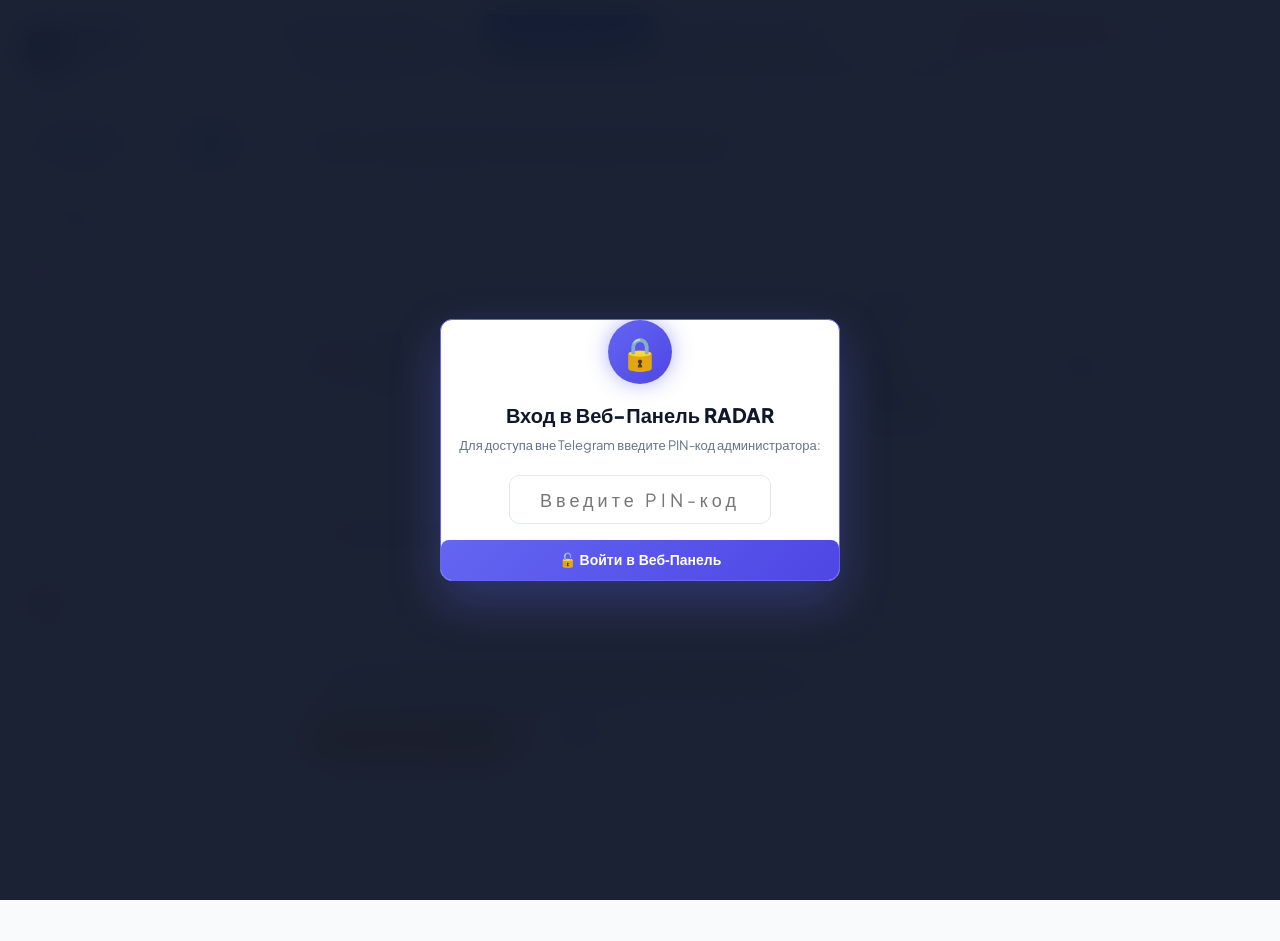
==== commit 760dacf7: "fix(ui): remove duplicate sidebar outreach button and enhance top switcher" ====
--- a/static/index.html
+++ b/static/index.html
@@ -1,2320 +1,2300 @@
-<!DOCTYPE html>
-<html lang="ru">
-<head>
-  <meta charset="UTF-8">
-  <meta name="viewport" content="width=device-width, initial-scale=1.0">
-  <title>RADAR AI | Панель управления & ИИ-Перехватчик</title>
-  <meta name="description" content="Перехватывайте готовых покупателей в Telegram, ВК, MAX и ОК с помощью искусственного интеллекта. Голубой Океан для вашего бизнеса без затрат на рекламу.">
-
-  <!-- OpenGraph Social Preview Meta Tags -->
-  <meta property="og:site_name" content="LeadRaDaR">
-  <meta property="og:type" content="website">
-  <meta property="og:url" content="https://leadradar.win/">
-  <meta property="og:title" content="LeadRaDaR — ИИ-Движок перехвата горячих покупателей | CDP Platform">
-  <meta property="og:description" content="Перехватывайте готовых покупателей в Telegram, ВК, MAX и ОК с помощью искусственного интеллекта. Голубой Океан для вашего бизнеса без затрат на рекламу.">
-  <meta property="og:image" content="https://leadradar.win/static/images/og_preview.png">
-  <meta property="og:image:secure_url" content="https://leadradar.win/static/images/og_preview.png">
-  <meta property="og:image:type" content="image/png">
-  <meta property="og:image:width" content="1200">
-  <meta property="og:image:height" content="630">
-  <meta name="vk:image" content="https://leadradar.win/static/images/og_preview.png">
-
-  <!-- Twitter Card Preview Meta Tags -->
-  <meta name="twitter:card" content="summary_large_image">
-  <meta name="twitter:url" content="https://leadradar.win/">
-  <meta name="twitter:title" content="LeadRaDaR — ИИ-Движок перехвата горячих покупателей | CDP Platform">
-  <meta name="twitter:description" content="Перехватывайте готовых покупателей в Telegram, ВК, MAX и ОК с помощью искусственного интеллекта.">
-  <meta name="twitter:image" content="https://leadradar.win/static/images/og_preview.png">
-
-  <link rel="stylesheet" href="/static/style.css?v=20260920_v9_fix_syntax">
-  <link rel="icon" href="/static/radar_logo.png">
-  <script src="https://telegram.org/js/telegram-web-app.js"></script>
-</head>
-<body>
-  <div class="app-container">
-    <!-- Sidebar -->
-    <aside class="sidebar">
-      <div class="brand" style="display: flex; align-items: center; justify-content: space-between;">
-        <div style="display: flex; align-items: center; gap: 10px;">
-          <img src="/static/radar_logo.png" style="width: 36px; height: 36px; border-radius: 8px;" alt="RADAR">
-          <div class="brand-text">
-            <div class="brand-title">RADAR</div>
-            <div class="brand-subtitle">AI Lead Engine & CDP</div>
-          </div>
-        </div>
-        <button id="sidebar-toggle-btn" class="sidebar-toggle-btn" onclick="toggleSidebarCollapse()" title="Свернуть / Развернуть меню">◀</button>
-      </div>
-
-      <nav class="nav-menu">
-        <!-- MODE BANNER & DIRECT SWITCHER -->
-        <a href="/outreach-dashboard" style="text-decoration: none; display: flex; align-items: center; justify-content: space-between; gap: 10px; padding: 9px 12px; background: #EFF6FF; border: 1px solid #BFDBFE; border-radius: 8px; margin-bottom: 6px; transition: all 0.15s ease;" onmouseover="this.style.background='#DBEAFE';" onmouseout="this.style.background='#EFF6FF';">
-          <div style="display: flex; align-items: center; gap: 8px;">
-            <span style="font-size: 15px;">🚀</span>
-            <span style="color: #1D4ED8; font-weight: 700; font-size: 13px;">Модуль 2: Рассылка</span>
-          </div>
-          <span style="font-size: 10px; background: #2563EB; color: #FFFFFF; padding: 2px 6px; border-radius: 4px; font-weight: 700;">JTBD</span>
-        </a>-
-        <!-- MODE BANNER & DIRECT SWITCHER -->-
-        <a href="/outreach-dashboard" style="text-decoration: none; display: flex; align-items: center; justify-content: space-between; gap: 10px; padding: 9px 12px; background: #EFF6FF; border: 1px solid #BFDBFE; border-radius: 8px; margin-bottom: 6px; transition: all 0.15s ease;" onmouseover="this.style.background='#DBEAFE';" onmouseout="this.style.background='#EFF6FF';">-
-          <div style="display: flex; align-items: center; gap: 8px;">-
-            <span style="font-size: 15px;">🚀</span>-
-            <span style="color: #1D4ED8; font-weight: 700; font-size: 13px;">Модуль 2: Рассылка</span>-
-          </div>-
-          <span style="font-size: 10px; background: #2563EB; color: #FFFFFF; padding: 2px 6px; border-radius: 4px; font-weight: 700;">JTBD</span>-
-        </a>
-        <a class="nav-item active" data-tab="overview" onclick="switchTab('overview')">
-          <span class="icon">📊</span>
-          <span>Обзор</span>
-        </a>
-        <a class="nav-item" data-tab="leads" onclick="switchTab('leads')">
-          <span class="icon">🎯</span>
-          <span>Маркетплейс Лидов</span>
-        </a>
-        <a class="nav-item" data-tab="livestream" onclick="switchTab('livestream')">
-          <span class="icon">⚡</span>
-          <span>Онлайн Мониторинг</span>
-        </a>
-        <a class="nav-item" data-tab="channels" onclick="switchTab('channels')">
-          <span class="icon">📡</span>
-          <span>Каналы и Чаты</span>
-        </a>
-        <a class="nav-item" data-tab="partners" onclick="switchTab('partners')">
-          <span class="icon">👥</span>
-          <span>Пользователи & Статистика</span>
-        </a>
-        <a class="nav-item" data-tab="rubrics" onclick="switchTab('rubrics')">
-          <span class="icon">🏷️</span>
-          <span>Управление рубриками</span>
-        </a>
-        <a class="nav-item" data-tab="b2b_outreach" onclick="switchTab('b2b_outreach')">
-          <span class="icon">🚀</span>
-          <span>B2B Аутрич Аудитория</span>
-        </a>
-        <a class="nav-item" href="/outreach_dashboard.html" target="_blank" style="background: #EFF6FF; border: 1px solid #BFDBFE; color: #1D4ED8; font-weight: 600; border-radius: 8px;">
-          <span class="icon">✨</span>
-          <span>JTBD Аутрич 2.0 <span style="font-size: 10px; color: #2563EB;">↗</span></span>
-        </a>
-        <a class="nav-item" data-tab="hr_vacancies" onclick="switchTab('hr_vacancies')">
-          <span class="icon">💼</span>
-          <span>HR Вакансии & B2C</span>
-        </a>
-        <a class="nav-item" data-tab="ailogs" onclick="switchTab('ailogs')">
-          <span class="icon">🧠</span>
-          <span>Логи ИИ-Анализатора</span>
-        </a>
-        <a class="nav-item" data-tab="userbots" onclick="switchTab('userbots')">
-          <span class="icon">🤖</span>
-          <span>Рой Юзерботов</span>
-        </a>
-        <a class="nav-item" data-tab="scout" onclick="switchTab('scout')">
-          <span class="icon">🔎</span>
-          <span>ИИ-Скаут (Разведка)</span>
-        </a>
-        <a class="nav-item" data-tab="ai_keys" onclick="switchTab('ai_keys')">
-          <span class="icon">🔑</span>
-          <span>Ключи & Статистика</span>
-        </a>
-        <a class="nav-item" href="/scout-tasks" target="_blank" title="Управление заданиями ИИ-Скаута">
-          <span class="icon">📋</span>
-          <span>Задания Скаута <span style="font-size: 10px; color: #8B5CF6;">↗</span></span>
-        </a>
-        <a class="nav-item" onclick="openDashboardCart()" style="cursor: pointer;">
-          <span class="icon">🛒</span>
-          <span>Мои покупки</span>
-          <span class="badge" id="sidebar-cart-badge" style="background: #EF4444; color: white; border-radius: 12px; padding: 2px 6px; font-size: 11px; font-weight: bold; display: none; margin-left: auto;">0</span>
-        </a>
-        <a class="nav-item" data-tab="profile" onclick="switchTab('profile')">
-          <span class="icon">👤</span>
-          <span>Профиль</span>
-        </a>
-      </nav>
-
-      <div class="sidebar-footer">
-        <div class="system-status">
-          <span class="status-dot"></span>
-          <span>Юзербот онлайн & сканирует</span>
-        </div>
-      </div>
-    </aside>
-
-    <!-- Mobile Sidebar Backdrop Overlay -->
-    <div id="sidebar-overlay" class="sidebar-overlay"></div>
-
-    <!-- Main Content Wrapper -->
-    <div class="main-wrapper">
-      <!-- Top Header -->
-      <header class="top-bar">
-        <div class="top-bar-main-row">
-          <div class="top-left-title-group" style="display: flex; align-items: center; gap: 18px;">
-            <button class="hamburger-btn" id="btn-hamburger" aria-label="Открыть меню">☰</button>
-            <div class="page-title-group">
-              <h1 id="page-title" style="font-size: 18px; font-weight: 700;">Обзор платформы</h1>
-            </div>
-
-            <!-- DUAL PROCESS SWITCHER -->
-            <div style="display: flex; background: #F1F5F9; padding: 3px; border-radius: 10px; border: 1px solid #E2E8F0; gap: 4px; margin-left: 8px;">
-              <a href="/dashboard" style="text-decoration: none; display: flex; align-items: center; gap: 6px; padding: 6px 14px; background: #FFFFFF; color: #0F172A; border-radius: 7px; font-size: 13px; font-weight: 700; box-shadow: 0 1px 2px rgba(0,0,0,0.06); border: 1px solid #E2E8F0;">
-                <span>📡</span> 1. Сбор и Разведка
-              </a>
-              <a href="/outreach-dashboard" style="text-decoration: none; display: flex; align-items: center; gap: 6px; padding: 6px 14px; color: #475569; border-radius: 7px; font-size: 13px; font-weight: 600; transition: all 0.15s ease;" onmouseover="this.style.color='#0F172A'; this.style.background='#E2E8F0';" onmouseout="this.style.color='#475569'; this.style.background='transparent';">
-                <span>🚀</span> 2. Аутрич и Рассылка
-              </a>
-            </div>
-          </div>
-          <div class="top-actions" style="display:flex; gap:10px;">
-            <button class="btn-primary" style="background: #FEF2F2; color: #DC2626; border: 1px solid #FECACA; font-weight: 600; padding: 7px 14px; border-radius: 8px; font-size: 13px; cursor: pointer; transition: all 0.15s ease;" id="btn-stop-scanner" onclick="document.getElementById('stop-scanner-modal').style.display='flex'">
-              <span>🛑</span> Остановить сканер
-            </button>
-            <button class="btn-refresh" id="btn-service-toggle" style="display: none;" onclick="window.toggleService()">
-              <span>⏳</span> Загрузка...
-            </button>
-            <button class="btn-refresh" id="btn-refresh-data" style="background: #FFFFFF; color: #334155; border: 1px solid #E2E8F0; font-weight: 600; padding: 7px 14px; border-radius: 8px; font-size: 13px; cursor: pointer;">
-              <span>🔄</span> Обновить
-            </button>
-          </div>
-        </div>
-        <div class="top-bar-sub-row">
-          <span id="main-header-scan-ticker" class="scan-ticker-pill">⏱ Сканирование: только что</span>
-          <p id="page-subtitle" class="desktop-subtitle">Мониторинг лидов и активность ИИ-прослушки в реальном времени</p>
-        </div>
-      </header>
-
-      <!-- Content Area -->
-      <main class="content-area">
-
-        <!-- ── MOBILE HORIZONTAL SCROLLABLE TABS NAV ── -->
-        <div class="mobile-nav-scroller">
-          <button class="mobile-nav-pill active" data-tab="overview" onclick="switchTab('overview')">🔥 Обзор</button>
-          <button class="mobile-nav-pill" data-tab="leads" onclick="switchTab('leads')">🎯 Лиды</button>
-          <button class="mobile-nav-pill" data-tab="livestream" onclick="switchTab('livestream')">⚡ Мониторинг</button>
-          <button class="mobile-nav-pill" data-tab="channels" onclick="switchTab('channels')">📡 Каналы</button>
-          <button class="mobile-nav-pill" data-tab="partners" onclick="switchTab('partners')">👥 Партнеры</button>
-          <button class="mobile-nav-pill" data-tab="rubrics" onclick="switchTab('rubrics')">🏷️ Рубрики</button>
-          <button class="mobile-nav-pill" data-tab="b2b_outreach" onclick="switchTab('b2b_outreach')">🚀 B2B Аутрич</button>
-          <button class="mobile-nav-pill" data-tab="ailogs" onclick="switchTab('ailogs')">🔬 ИИ Логи</button>
-          <button class="mobile-nav-pill" data-tab="userbots" onclick="switchTab('userbots')">🤖 Юзерботы</button>
-          <button class="mobile-nav-pill" onclick="openDashboardCart()">🛒 Покупки</button>
-          <button class="mobile-nav-pill" data-tab="profile" onclick="switchTab('profile')">👤 Профиль</button>
-        </div>
-
-        <!-- TAB 1: OVERVIEW -->
-        <div class="tab-view active" id="tab-overview">
-
-          <!-- MODULE CONTROL BOARD (START / STOP SUB-SYSTEM TOGGLES) -->
-          <div class="card-section" style="margin-bottom: 24px; background: #FFFFFF; border: 1px solid #E2E8F0; border-radius: 14px; padding: 18px 20px; box-shadow: 0 1px 3px rgba(0,0,0,0.03);">
-            <div style="display: flex; justify-content: space-between; align-items: center; margin-bottom: 12px; flex-wrap: wrap; gap: 8px;">
-              <div>
-                <h3 style="margin: 0; font-size: 15px; font-weight: 700; color: #0F172A; display: flex; align-items: center; gap: 8px;">
-                  <span>🎛</span> Панель управления фоновыми модулями (Start / Stop)
-                </h3>
-                <span style="font-size: 12px; color: #64748B; margin-top: 2px; display: block;">Управление процессами перехвата, скаутинга и аутрича в реальном времени</span>
-              </div>
-              <div style="display: flex; gap: 8px; align-items: center;">
-                <span style="font-size: 11px; color: #94A3B8;">Переключение процессов в реальном времени</span>
-                <button onclick="fetchModuleStates()" style="background: #F8FAFC; color: #334155; border: 1px solid #E2E8F0; padding: 6px 12px; border-radius: 8px; font-size: 12px; cursor: pointer; font-weight: 600;">🔄 Обновить</button>
-              </div>
-            </div>
-            <div id="module-control-board" style="display: grid; grid-template-columns: repeat(3, 1fr); gap: 10px;">
-              <!-- Dynamically populated via fetchModuleStates() -->
-              <div style="color: #94A3B8; font-size: 12px; padding: 10px;">Загрузка состояний модулей...</div>
-            </div>
-          </div>
-
-          <!-- STATS GRID -->
-          <div class="stats-grid">
-            <div class="stat-card" onclick="switchTab('leads')" style="cursor: pointer;" title="Нажмите для перехода в Маркетплейс Лидов">
-              <div class="stat-icon indigo">🎯</div>
-              <div class="stat-info">
-                <h4>Актуальные лиды</h4>
-                <div class="stat-value" id="stat-total-leads">15</div>
-                <small id="stat-leads-subtext" style="font-size: 11px; color: #64748B; font-weight: 600; margin-top: 2px; display: block;">всего в базе: 15</small>
-              </div>
-            </div>
-            <div class="stat-card" onclick="switchTab('channels')" style="cursor: pointer;" title="Нажмите для перехода к списку каналов и чатов">
-              <div class="stat-icon purple">📡</div>
-              <div class="stat-info">
-                <h4>Отслеживаемые чаты</h4>
-                <div class="stat-value" id="stat-active-channels">0</div>
-                <small id="stat-channels-subtext" style="font-size: 11px; color: #10B981; font-weight: 600; margin-top: 2px; display: block;">🟢 0 активных чатов</small>
-              </div>
-            </div>
-            <div class="stat-card" onclick="scrollToCollectorLogs()" style="cursor: pointer;" title="Нажмите для перехода к отчёту работы сборщика">
-              <div class="stat-icon" style="background-color: #E0F2FE; color: #0284C7;">💬</div>
-              <div class="stat-info">
-                <h4>Сборщик сообщений (1 час)</h4>
-                <div class="stat-value" id="stat-scanned-1h">180 новых</div>
-                <small id="stat-scanned-subtext" style="font-size: 11px; color: #0284C7; font-weight: 600; margin-top: 2px; display: block;">🟢 Опрос каждые 25 сек</small>
-              </div>
-            </div>
-            <div class="stat-card" onclick="switchTab('partners')" style="cursor: pointer;" title="Нажмите для перехода в статистику B2B Партнеров">
-              <div class="stat-icon amber">👥</div>
-              <div class="stat-info">
-                <h4>B2B Партнеров</h4>
-                <div class="stat-value" id="stat-b2b-partners">1</div>
-              </div>
-            </div>
-          </div>
-
-          <div class="card-section">
-            <div class="section-header">
-              <h3>🔥 Последние горячие лиды</h3>
-              <button class="btn-refresh" onclick="switchTab('leads')">Смотреть все лиды →</button>
-            </div>
-            <div class="leads-grid" id="overview-leads-grid">
-              <!-- Dynamically Populated -->
-            </div>
-          </div>
-
-          <!-- Collector Telemetry Live Report (1 Hour Window) -->
-          <div class="card-section" id="collector-telemetry-section" style="margin-top: 24px;">
-            <div class="section-header" style="display: flex; justify-content: space-between; align-items: center; flex-wrap: wrap; gap: 12px;">
-              <div>
-                <h3 style="display: flex; align-items: center; gap: 10px; flex-wrap: wrap;">
-                  📡 Отчёт о работе сборщика прослушки (За последний 1 час)
-                  <span class="badge" style="background: #ECFDF5; color: #047857; border: 1px solid #A7F3D0; font-size: 12px; font-weight: 700; padding: 4px 10px;">🟢 Сборщик активен • Опрос 25с • Балансировщик 60с</span>
-                </h3>
-                <p style="font-size: 12px; color: #64748B; margin-top: 4px;">
-                  Непрерывный лог слушания парсера по подключенным Telegram-группам. Данные старше 1 часа автоматически очищаются.
-                </p>
-              </div>
-              <div style="display: flex; gap: 8px; flex-wrap: wrap;">
-                <button class="btn-primary" style="background: linear-gradient(135deg, #F59E0B, #D97706); font-size: 12px; padding: 6px 14px; border: none; font-weight: 700; border-radius: 8px; cursor: pointer; color: white; box-shadow: 0 2px 6px rgba(217, 119, 6, 0.3);" onclick="triggerManualRescanPastHour(this)" title="Принудительно перечитать и перепроверить все чаты и каналы за прошлый 1 час">⚡ Пересканировать за 1 час</button>
-                <button class="btn-refresh" onclick="fetchCollectorLogs()">🔄 Обновить лог</button>
-              </div>
-            </div>
-
-            <!-- Summary Chips -->
-            <div style="display: flex; gap: 12px; margin-bottom: 16px; flex-wrap: wrap;">
-              <div style="background: #F8FAFC; border: 1px solid #E2E8F0; border-radius: 8px; padding: 8px 14px; font-size: 13px;">
-                ⏱ Опросов за час: <strong id="collector-summary-checks" style="color: #4F46E5;">24</strong>
-              </div>
-              <div style="background: #F8FAFC; border: 1px solid #E2E8F0; border-radius: 8px; padding: 8px 14px; font-size: 13px;">
-                👁 Просмотрено постов: <strong id="collector-summary-seen" style="color: #7C3AED;">360</strong>
-              </div>
-              <div style="background: #F8FAFC; border: 1px solid #E2E8F0; border-radius: 8px; padding: 8px 14px; font-size: 13px;">
-                📩 Новых сообщений: <strong id="collector-summary-msgs" style="color: #0284C7;">180</strong>
-              </div>
-              <div style="background: #F8FAFC; border: 1px solid #E2E8F0; border-radius: 8px; padding: 8px 14px; font-size: 13px;">
-                🔥 Лидов найдено: <strong id="collector-summary-leads" style="color: #059669;">15</strong>
-              </div>
-            </div>
-
-            <div id="collector-feed-container" style="max-height: 380px; overflow-y: auto; display: flex; flex-direction: column; gap: 8px; border: 1px solid #E2E8F0; border-radius: 10px; padding: 12px; background: #FAFAFA;">
-              <!-- Dynamically Populated via fetchCollectorLogs() -->
-            </div>
-          </div>
-        </div>
-
-        <!-- TAB 2: LEADS MARKETPLACE -->
-        <div class="tab-view" id="tab-leads">
-          <div class="card-section">
-            <div class="section-header">
-              <h3>🎯 Маркетплейс квалифицированных лидов</h3>
-            </div>
-            <!-- Status Sub-Tabs -->
-            <div class="filter-bar" id="leads-status-tabs" style="margin-bottom: 14px; border-bottom: 1px solid #E2E8F0; padding-bottom: 10px;">
-              <button class="filter-btn active" data-status="AVAILABLE" onclick="setLeadStatusFilter('AVAILABLE', this)">🔥 ТЕКУЩИЕ</button>
-              <button class="filter-btn" data-status="SOLD" onclick="setLeadStatusFilter('SOLD', this)">💰 ВЫКУПЛЕНО</button>
-              <button class="filter-btn" data-status="EXPIRED" onclick="setLeadStatusFilter('EXPIRED', this)">📦 АРХИВ</button>
-            </div>
-            <div class="filter-bar" id="leads-rubrics-filter-bar">
-              <button class="filter-btn active" data-niche="all">Все</button>
-              <button class="filter-btn" data-niche="real_estate">🏠 Аренда / Покупка</button>
-              <button class="filter-btn" data-niche="job_realty">👔 Вакансии</button>
-              <button class="filter-btn" data-niche="community">💬 Общение</button>
-            </div>
-            <div class="leads-grid" id="leads-marketplace-grid">
-              <!-- Dynamically Populated -->
-            </div>
-          </div>
-        </div>
-
-        <!-- TAB 3: LIVE STREAM MONITORING -->
-        <div class="tab-view" id="tab-livestream">
-          <div class="card-section">
-            <div class="section-header" style="display: flex; align-items: center; justify-content: space-between; flex-wrap: wrap; gap: 10px;">
-              <h3 style="display: flex; align-items: center; gap: 10px; flex-wrap: wrap;">
-                ⚡ Онлайн Мониторинг Прослушки (Live Stream)
-                <span id="tab-scan-ticker" class="badge" style="background: #F1F5F9; color: #334155; border: 1px solid #CBD5E1; font-size: 12px; font-weight: 600; padding: 4px 10px;">⏱ Сканирование: только что</span>
-              </h3>
-              <div style="display: flex; align-items: center; gap: 8px; flex-wrap: wrap;">
-                <button class="btn-primary" style="background: linear-gradient(135deg, #F59E0B, #D97706); font-size: 12px; padding: 6px 14px; border: none; font-weight: 700; border-radius: 8px; cursor: pointer; color: white; box-shadow: 0 2px 6px rgba(217, 119, 6, 0.3);" onclick="triggerManualRescanPastHour(this)" title="Принудительно перечитать и перепроверить все чаты и каналы за прошлый 1 час">⚡ Пересканировать за 1 час</button>
-                <span class="badge badge-success" style="font-size: 13px;">🟢 Живой поток сообщений юзербота</span>
-              </div>
-            </div>
-            <p style="color: #6B7280; font-size: 14px; margin-bottom: 16px;">
-              Здесь вы в реальном времени видите, какие сообщения читает юзербот в подключенных чатах и как ИИ-сканер квалифицирует лиды.
-            </p>
-
-            <!-- ── LIVE SECOND-BY-SECOND PROCESS MONITORING TERMINAL ── -->
-            <div class="card-section" style="margin-bottom: 24px; background: #0F172A; border: 1px solid #334155; border-radius: 12px; padding: 20px; box-shadow: 0 10px 30px rgba(0,0,0,0.3); color: #F8FAFC;">
-              <div style="display: flex; justify-content: space-between; align-items: center; flex-wrap: wrap; gap: 12px; border-bottom: 1px solid #1E293B; padding-bottom: 14px; margin-bottom: 14px;">
-                <div>
-                  <h3 style="margin: 0; color: #F8FAFC; font-size: 16px; font-weight: 700; display: flex; align-items: center; gap: 10px; flex-wrap: wrap;">
-                    💻 Посекундный Терминал Процессов Сборщика и ИИ-Анализатора
-                    <span id="process-stream-badge" class="badge" style="background: #064E3B; color: #34D399; border: 1px solid #059669; font-size: 12px; font-weight: 700; padding: 4px 10px;">
-                      🟢 СТРИМИНГ АКТИВЕН (Логи бегут)
-                    </span>
-                  </h3>
-                  <p style="margin: 4px 0 0 0; font-size: 12px; color: #94A3B8;">
-                    Непрерывный живой лог опроса каналов, сообщений юзербота, вердиктов ИИ и проверок активности (Watchdog).
-                  </p>
-                </div>
-                <div style="display: flex; align-items: center; gap: 10px; flex-wrap: wrap;">
-                  <label style="font-size: 12px; color: #CBD5E1; display: inline-flex; align-items: center; gap: 6px; cursor: pointer;" title="Свежие логи автоматически добавляются на самую верхнюю первую строчку">
-                    <input type="checkbox" id="process-autoscroll-chk" checked style="accent-color: #10B981; cursor: pointer;"> 📌 Свежие логи вверху
-                  </label>
-                  <select id="process-category-filter" onchange="fetchLiveProcessLogs(true)" style="background: #1E293B; color: #F8FAFC; border: 1px solid #475569; padding: 4px 10px; font-size: 12px; border-radius: 6px; cursor: pointer;">
-                    <option value="all">🌐 Все процессы</option>
-                    <option value="SCRAPER">📡 Только Сборщик</option>
-                    <option value="USERBOT">⚡ Только Юзербот</option>
-                    <option value="AI_SCORER">🤖 Только ИИ-Анализатор</option>
-                    <option value="WATCHDOG">🛡️ Только Watchdog</option>
-                  </select>
-                  <button onclick="clearProcessTerminal()" style="background: #334155; color: #E2E8F0; border: 1px solid #475569; padding: 4px 10px; font-size: 12px; border-radius: 6px; cursor: pointer; font-weight: 600;">🗑 Очистить</button>
-                </div>
-              </div>
-
-              <!-- Terminal Output Window -->
-              <div id="process-terminal-window" style="height: 340px; overflow-y: auto; font-family: 'Consolas', 'Fira Code', 'Courier New', monospace; font-size: 12px; line-height: 1.6; background: #020617; border: 1px solid #1E293B; border-radius: 8px; padding: 14px; display: flex; flex-direction: column; gap: 6px;">
-                <div style="color: #64748B;">[00:00:00] 🚀 Терминал процессов подключен к серверу... Ожидание сигналов системы...</div>
-              </div>
-            </div>
-            <div id="livestream-feed-container" class="livestream-feed">
-              <!-- Dynamically Populated by setInterval polling -->
-            </div>
-          </div>
-        </div>
-
-        <!-- TAB 4: MONITORED CHANNELS -->
-        <div class="tab-view" id="tab-channels">
-          <!-- Filter Controls Card -->
-          <div class="card-section">
-            <div class="section-header" style="display: flex; justify-content: space-between; align-items: center; flex-wrap: wrap; gap: 10px;">
-              <h3>🔍 Поиск и фильтрация чатов по платформам</h3>
-            </div>
-
-            <!-- Platform Messenger Tabs -->
-            <div class="filter-bar" id="platform-messenger-tabs" style="margin-bottom: 16px;">
-              <button class="filter-btn active" data-platform="all" onclick="filterByPlatform('all', this)">🌐 Все мессенджеры</button>
-              <button class="filter-btn" data-platform="userbot" onclick="filterByPlatform('userbot', this)" style="background: #EDE9FE; color: #6D28D9; border: 1px solid #DDD6FE; font-weight: 700;">🤖 Подписки юзерботов</button>
-              <button class="filter-btn" data-platform="telegram" onclick="filterByPlatform('telegram', this)">✈️ Telegram</button>
-              <button class="filter-btn" data-platform="max" onclick="filterByPlatform('max', this)">💬 MAX Messenger</button>
-              <button class="filter-btn" data-platform="vk" onclick="filterByPlatform('vk', this)">🟦 VKontakte</button>
-              <button class="filter-btn" data-platform="ok" onclick="filterByPlatform('ok', this)">🟠 Одноклассники</button>
-            </div>
-
-            <div class="form-grid" style="display: flex; flex-wrap: wrap; gap: 12px; align-items: flex-end;">
-              <div style="flex: 1 1 180px; min-width: 160px;">
-                <label style="font-size: 12px; font-weight: 600; color: #4B5563;">📍 Локация Экспатов:</label>
-                <select id="filter-channel-location" class="form-select" style="width: 100%;" onchange="loadChannels()">
-                  <option value="all">⚡ Все локации (Без фильтра)</option>
-                  <option value="moscow">🇷🇺 Москва (РФ)</option>
-                  <option value="dubai">🇦🇪 Дубай & ОАЭ</option>
-                  <option value="bali">🇮🇩 Бали (Индонезия)</option>
-                  <option value="phuket">🇹🇭 Пхукет (Таиланд)</option>
-                  <option value="bangkok">🇹🇭 Бангкок (Таиланд)</option>
-                  <option value="vietnam">🇻🇳 Вьетнам (Нячанг/Дананг/Фукуок)</option>
-                  <option value="tbilisi">🇬🇪 Тбилиси / Батуми (Грузия)</option>
-                  <option value="turkey">🇹🇷 Стамбул / Анталия (Турция)</option>
-                  <option value="belgrade">🇷🇸 Белград (Сербия)</option>
-                  <option value="cyprus">🇨🇾 Лимассол (Кипр)</option>
-                  <option value="global">🌐 Глобальные / Прочие</option>
-                </select>
-              </div>
-              <div style="flex: 1 1 180px; min-width: 160px;">
-                <label style="font-size: 12px; font-weight: 600; color: #4B5563;">🏷️ Рубрика / Подрубрика:</label>
-                <select id="filter-channel-niche" class="form-select" style="width: 100%;" onchange="loadChannels()">
-                  <option value="all">Все рубрики</option>
-                  <option value="real_estate">🏠 Недвижимость & Долгосрок</option>
-                  <option value="tourism">✈️ Туризм & Байки & Трансфер</option>
-                  <option value="insurance_finance">🛡️ Страхование & Валюта & ВНЖ</option>
-                  <option value="healthcare_wellness">🏥 Медицина & Стоматология & Спа</option>
-                  <option value="legal_business">⚖️ Юристы & Бизнес & ИП</option>
-                  <option value="community">💬 Сообщество / Общий</option>
-                </select>
-              </div>
-              <div style="flex: 1 1 160px; min-width: 140px;">
-                <label style="font-size: 12px; font-weight: 600; color: #4B5563;">Статус:</label>
-                <select id="filter-channel-status" class="form-select" style="width: 100%;" onchange="loadChannels()">
-                  <option value="all">Все статусы</option>
-                  <option value="JOINED">Слушаем (Активно)</option>
-                  <option value="PENDING">В очереди</option>
-                  <option value="FAILED">Ошибки (FAILED)</option>
-                </select>
-              </div>
-              <div style="flex: 2 1 220px; min-width: 180px;">
-                <label style="font-size: 12px; font-weight: 600; color: #4B5563;">🔑 Поиск по названию / ссылке:</label>
-                <input type="text" id="filter-channel-query" class="form-input" style="width: 100%;" placeholder="Введите название или @username..." oninput="loadChannels()">
-              </div>
-              <div style="display: flex; align-items: flex-end; gap: 8px; flex-wrap: wrap;">
-                <button class="btn-primary" onclick="loadChannels()">Применить</button>
-                <button class="btn-primary" onclick="resetChannelFilters()" style="background: #64748B;" title="Сбросить все фильтры и показать все каналы">❌ Сбросить</button>
-              </div>
-            </div>
-          </div>
-
-          <!-- Add Channel Card -->
-          <div class="card-section">
-            <div class="section-header">
-              <h3>➕ Добавить чат или канал вручную</h3>
-            </div>
-            <form id="form-add-channel">
-              <div class="form-grid" style="display: flex; flex-wrap: wrap; gap: 12px; align-items: center;">
-                <input type="text" id="input-channel-target" class="form-input" style="flex: 2 1 240px; min-width: 180px;" placeholder="например @chat, vk.com/group, ok.ru/group, max.ru/..." required>
-                <select id="select-channel-location" class="form-select" style="flex: 1 1 160px; min-width: 140px;">
-                  <option value="nhatrang">🇻🇳 Нячанг (Вьетнам)</option>
-                  <option value="danang">🇻🇳 Дананг (Вьетнам)</option>
-                  <option value="phuket">🇹🇭 Пхукет (Таиланд)</option>
-                  <option value="bali">🇮🇩 Бали (Индонезия)</option>
-                  <option value="dubai">🇦🇪 Дубай (ОАЭ)</option>
-                  <option value="tbilisi">🇬🇪 Тбилиси (Грузия)</option>
-                  <option value="global">🌐 Глобал / РФ</option>
-                </select>
-                <select id="select-channel-niche" class="form-select" style="flex: 1 1 160px; min-width: 140px;">
-                  <option value="community">💬 Сообщество / Общий</option>
-                  <option value="real_estate">🏠 Недвижимость</option>
-                  <option value="currency_exchange">💱 Обмен валюты</option>
-                  <option value="bike_rent">🛵 Аренда байков</option>
-                  <option value="services_visa">🛂 Визаран & Услуги</option>
-                  <option value="auto_kasko">🚗 Автострахование</option>
-                </select>
-                <div style="display: flex; gap: 8px; flex-wrap: wrap;">
-                  <button type="submit" class="btn-primary">➕ Добавить и вступить</button>
-                  <button type="button" class="btn-primary" style="background: #7C3AED;" onclick="openBatchImportModal()">📋 Массовый импорт</button>
-                </div>
-              </div>
-            </form>
-          </div>
-
-          
-          <!-- ── Scout Keywords Management ── -->
-          <div class="card-section" id="keywords-management-section" style="margin-bottom: 24px;">
-            <div class="section-header" style="display: flex; justify-content: space-between; align-items: center; flex-wrap: wrap; gap: 10px;">
-              <div>
-                <h3 style="display: flex; align-items: center; gap: 8px;">
-                  🔑 Управление ключевыми словами скаута по ГЕО
-                </h3>
-                <p style="font-size: 12px; color: #64748B; margin-top: 2px;">
-                  Слова, по которым ИИ-Скаут ищет новые чаты для вступления. Выберите ГЕО, чтобы просмотреть или сгенерировать новые ключи.
-                </p>
-              </div>
-            </div>
-            
-            <div class="form-grid" style="display: flex; flex-wrap: wrap; gap: 12px; align-items: flex-end; margin-top: 12px; margin-bottom: 16px;">
-              <div style="flex: 1 1 180px; min-width: 160px;">
-                <label style="font-size: 12px; font-weight: 600; color: #4B5563;">📍 Локация:</label>
-                <select id="select-keyword-location" class="form-select" style="width: 100%;" onchange="loadKeywords()">
-                  <option value="global">🌐 Глобальные / Без привязки</option>
-                  <option value="dubai">🇦🇪 Дубай & ОАЭ</option>
-                  <option value="bali">🇮🇩 Бали (Индонезия)</option>
-                  <option value="phuket">🇹🇭 Пхукет (Таиланд)</option>
-                  <option value="nhatrang">🇻🇳 Вьетнам (Нячанг и др.)</option>
-                  <option value="moscow">🇷🇺 Москва (РФ)</option>
-                  <option value="tbilisi">🇬🇪 Тбилиси (Грузия)</option>
-                </select>
-              </div>
-              <div style="display: flex; align-items: flex-end; gap: 8px; flex-wrap: wrap; flex: 2 1 200px;">
-                <input type="text" id="input-new-keyword" class="form-input" style="flex: 1; min-width: 120px;" placeholder="Добавить ключ (напр. 'чат бали')" onkeypress="if(event.key === 'Enter') addKeyword()">
-                <button class="btn-primary" onclick="addKeyword()">➕ Добавить</button>
-              </div>
-              <div>
-                <button class="btn-primary" style="background: linear-gradient(135deg, #8B5CF6, #6D28D9); border: none; font-weight: 700;" onclick="generateKeywordsAI()" id="btn-generate-kws">
-                  ✨ Сгенерировать ИИ-слова
-                </button>
-              </div>
-            </div>
-
-            <!-- Keywords Chips Container -->
-            <div id="keywords-chips-container" style="display: flex; flex-wrap: wrap; gap: 8px; padding: 16px; background: #F8FAFC; border: 1px solid #E2E8F0; border-radius: 8px; min-height: 60px; max-height: 250px; overflow-y: auto;">
-              <div style="color: #94A3B8; font-size: 13px; width: 100%; text-align: center;">Нажмите на ГЕО, чтобы загрузить ключи</div>
-            </div>
-          </div>
-
-          <!-- ── Auto-Discovered Candidate Channels Hub ── -->
-          <div class="card-section" id="card-candidates-section" style="margin-bottom: 24px; display: none;">
-            <div class="section-header" style="display: flex; justify-content: space-between; align-items: center;">
-              <div>
-                <h3 style="display: flex; align-items: center; gap: 8px;">
-                  💡 Авто-обнаруженные чаты-кандидаты
-                  <span class="badge" id="candidates-count-badge" style="background: #EDE9FE; color: #6D28D9; border: 1px solid #DDD6FE;">0 новых</span>
-                </h3>
-                <p style="font-size: 12px; color: #64748B; margin-top: 2px;">
-                  Чаты, автоматически найденные ИИ-разведкой в переписке людей и глобальном поиске Telegram.
-                </p>
-              </div>
-              <button class="btn-primary" style="background: #6D28D9; font-size: 12px; padding: 6px 12px;" onclick="loadChannelCandidates()">🔄 Обновить</button>
-            </div>
-            <div id="candidates-feed-container" style="display: flex; flex-direction: column; gap: 10px; margin-top: 12px;">
-              <!-- Dynamically populated via loadChannelCandidates() -->
-            </div>
-          </div>
-
-          <!-- Channels Table Card -->
-          <div class="card-section">
-            <div class="section-header" style="display: flex; justify-content: space-between; align-items: center; flex-wrap: wrap; gap: 10px;">
-              <h3 style="display: flex; align-items: center; gap: 10px;">
-                📡 Список отслеживаемых чатов и каналов
-                <span id="channels-count-badge" class="badge" style="background: #EEF2FF; color: #4338CA; border: 1px solid #C7D2FE; font-weight: 700;">Показано 10 из 10</span>
-              </h3>
-              <div style="display: flex; gap: 8px; align-items: center; flex-wrap: wrap;">
-                <button class="btn-primary" style="background: #64748B; font-size: 12px; padding: 6px 14px; border: none; font-weight: 700; border-radius: 8px; cursor: pointer; color: white;" onclick="window.toggleArchivedChats(this)" id="btn-toggle-archived-chats">
-                  🗄 Показать архив
-                </button>
-                <button class="btn-primary" style="background: linear-gradient(135deg, #DC2626, #991B1B); font-size: 12px; padding: 6px 14px; border: none; font-weight: 700; border-radius: 8px; cursor: pointer; color: white; box-shadow: 0 2px 6px rgba(220, 38, 38, 0.3);" onclick="triggerManualChannelPruning(this)" title="Автоматически отсеять молчащие, неэффективные и спам-каналы с добавлением в Блэклист">
-                  🧹 Очистить хлам из базы
-                </button>
-              </div>
-            </div>
-            <div class="table-responsive">
-              <table class="custom-table" id="channels-table">
-                <thead>
-                  <tr>
-                    <th onclick="sortChannelsTable('status')" style="cursor: pointer; user-select: none; width: 130px; padding: 6px 8px; text-align: center;" title="Нажмите для сортировки">Статус <span id="ch-sort-icon-status">⇅</span></th>
-                    <th onclick="sortChannelsTable('title')" style="cursor: pointer; user-select: none; min-width: 140px; padding: 6px;" title="Нажмите для сортировки">Канал / Ссылка <span id="ch-sort-icon-title">⇅</span></th>
-                    <th onclick="sortChannelsTable('created')" style="cursor: pointer; user-select: none; width: 100px; padding: 6px;" title="Дата добавления чата в отслеживание">Добавлен <span id="ch-sort-icon-created">⇅</span></th>
-                    <th onclick="sortChannelsTable('location')" style="cursor: pointer; user-select: none; width: 90px; padding: 6px;" title="Нажмите для сортировки">Локация <span id="ch-sort-icon-location">⇅</span></th>
-                    <th onclick="sortChannelsTable('niche')" style="cursor: pointer; user-select: none; width: 85px; padding: 6px;" title="Нажмите для сортировки">Ниша <span id="ch-sort-icon-niche">⇅</span></th>
-                    <th onclick="sortChannelsTable('msgs_7d')" style="cursor: pointer; user-select: none; width: 65px; text-align: center; padding: 6px;" title="Нажмите для сортировки">Сообщ. (7д) <span id="ch-sort-icon-msgs_7d">⇅</span></th>
-                    <th onclick="sortChannelsTable('leads_7d')" style="cursor: pointer; user-select: none; width: 65px; text-align: center; padding: 6px;" title="Нажмите для сортировки">Лидов (7д) <span id="ch-sort-icon-leads_7d">⇅</span></th>
-                    <th onclick="sortChannelsTable('leads_total')" style="cursor: pointer; user-select: none; width: 75px; text-align: center; padding: 6px;" title="Нажмите для сортировки">Всего лидов <span id="ch-sort-icon-leads_total">⇅</span></th>
-                    <th onclick="sortChannelsTable('last_pass')" style="cursor: pointer; user-select: none; width: 95px; padding: 6px;" title="Время последнего опрашивания/прохода сборщиком">Посл. проход <span id="ch-sort-icon-last_pass">⇅</span></th>
-                    <th onclick="sortChannelsTable('last_activity')" style="cursor: pointer; user-select: none; width: 110px; padding: 6px;" title="Время последнего входящего сообщения от юзеров">Посл. сообщение <span id="ch-sort-icon-last_activity">⇅</span></th>
-                    <th style="width: 210px; padding: 6px;">Действие</th>
-                  </tr>
-                </thead>
-                <tbody id="channels-table-body">
-                  <!-- Dynamically Populated -->
-                </tbody>
-              </table>
-            </div>
-
-            <!-- Expand / Pagination Controls -->
-            <div id="channels-pagination-container" style="display: flex; justify-content: space-between; align-items: center; margin-top: 16px; padding-top: 14px; border-top: 1px solid #E2E8F0; flex-wrap: wrap; gap: 12px;">
-              <!-- Populated via JS -->
-            </div>
-          </div>
-
-          <!-- ── Channel Effectiveness Heatmap & Auto-Pruning ── -->
-          <div class="card-section" style="margin-top: 24px;">
-            <div class="section-header" style="display: flex; align-items: center; justify-content: space-between; flex-wrap: wrap; gap: 12px;">
-              <div>
-                <h3 style="margin:0;">🌡 Эффективность каналов (Тепловая карта активности)</h3>
-                <p style="font-size:12px; color:#64748B; margin-top:4px;">
-                  Классификация по активности. Авто-удаление с добавлением в Блэклист: <strong>≥3 дней молчания</strong> или <strong>≥6 дней без единого лида</strong>.
-                </p>
-              </div>
-              <div style="display: flex; align-items: center; gap: 8px; flex-wrap: wrap;">
-                <!-- Color legend -->
-                <span class="eff-legend eff-fresh">🟢&nbsp;Живой (&lt;24ч)</span>
-                <span class="eff-legend eff-day2">🟡&nbsp;Полуживой (1-2д)</span>
-                <span class="eff-legend eff-dead">🔴&nbsp;Мёртвый (3д+)</span>
-                <span class="eff-legend eff-day6">⚠️&nbsp;0 лидов (6д)</span>
-                <button class="btn-primary" style="background: linear-gradient(135deg, #DC2626, #991B1B); font-size: 12px; padding: 6px 14px; border: none; font-weight: 700; border-radius: 8px; cursor: pointer; color: white;" onclick="triggerManualChannelPruning(this)" title="Автоматически удалить и внести в Чёрный Список все неэффективные чаты (3д+ молчания или 6д без лидов)">
-                  ⚡ Авто-очистка (3д+ / 0 лидов 6д)
-                </button>
-                <button class="btn-primary" style="padding: 6px 14px; font-size: 13px;" onclick="loadChannelEffectiveness()">🔄 Обновить</button>
-              </div>
-            </div>
-            <div id="eff-summary-bar" style="display:flex; gap:16px; margin-bottom:16px; font-size:13px; flex-wrap:wrap;"></div>
-            <div class="table-responsive">
-              <table class="custom-table" id="eff-table">
-                <thead>
-                  <tr>
-                    <th onclick="sortEffectivenessTable('status')" style="cursor: pointer; user-select: none; width: 130px; padding: 6px 8px; text-align: center;" title="Нажмите для сортировки">Статус <span id="sort-icon-status">⇅</span></th>
-                    <th onclick="sortEffectivenessTable('title')" style="cursor: pointer; user-select: none; min-width: 140px; padding: 6px;" title="Нажмите для сортировки">Канал / Ссылка <span id="sort-icon-title">⇅</span></th>
-                    <th onclick="sortEffectivenessTable('created')" style="cursor: pointer; user-select: none; width: 100px; padding: 6px;" title="Дата добавления чата в систему">Добавлен <span id="sort-icon-created">⇅</span></th>
-                    <th onclick="sortEffectivenessTable('location')" style="cursor: pointer; user-select: none; width: 90px; padding: 6px;" title="Нажмите для сортировки">Локация <span id="sort-icon-location">⇅</span></th>
-                    <th onclick="sortEffectivenessTable('niche')" style="cursor: pointer; user-select: none; width: 85px; padding: 6px;" title="Нажмите для сортировки">Ниша <span id="sort-icon-niche">⇅</span></th>
-                    <th onclick="sortEffectivenessTable('msgs_7d')" style="cursor: pointer; user-select: none; width: 65px; text-align: center; padding: 6px;" title="Нажмите для сортировки">Сообщ. (7д) <span id="sort-icon-msgs_7d">⇅</span></th>
-                    <th onclick="sortEffectivenessTable('leads_7d')" style="cursor: pointer; user-select: none; width: 65px; text-align: center; padding: 6px;" title="Нажмите для сортировки">Лидов (7д) <span id="sort-icon-leads_7d">⇅</span></th>
-                    <th onclick="sortEffectivenessTable('leads_total')" style="cursor: pointer; user-select: none; width: 75px; text-align: center; padding: 6px;" title="Нажмите для сортировки">Всего лидов <span id="sort-icon-leads_total">⇅</span></th>
-                    <th onclick="sortEffectivenessTable('last_pass')" style="cursor: pointer; user-select: none; width: 95px; padding: 6px;" title="Время последнего опрашивания/прохода сборщиком">Посл. проход <span id="sort-icon-last_pass">⇅</span></th>
-                    <th onclick="sortEffectivenessTable('last_activity')" style="cursor: pointer; user-select: none; width: 110px; padding: 6px;" title="Время последнего входящего сообщения от юзеров">Посл. сообщение <span id="sort-icon-last_activity">⇅</span></th>
-                    <th style="width: 140px; padding: 6px;">Действие</th>
-                  </tr>
-                </thead>
-                <tbody id="eff-table-body">
-                  <tr><td colspan="9" style="text-align:center; color: #94A3B8; padding: 24px;">Нажмите «Обновить» для загрузки данных</td></tr>
-                </tbody>
-              </table>
-            </div>
-
-            <!-- Expand / Pagination Controls for Effectiveness Heatmap -->
-            <div id="eff-pagination-container" style="display: flex; justify-content: space-between; align-items: center; margin-top: 16px; padding-top: 14px; border-top: 1px solid #E2E8F0; flex-wrap: wrap; gap: 12px;">
-              <!-- Populated via JS -->
-            </div>
-          </div>
-
-        </div>
-
-        <!-- TAB 5: B2B PARTNERS & PURCHASES STATS -->
-        <div class="tab-view" id="tab-partners">
-          <div class="card-section">
-            <div class="section-header">
-              <h3>👥 Зарегистрированные пользователи и B2B Партнеры</h3>
-            </div>
-            
-            <!-- Массовый Аутрич (B2B Partners) -->
-            <div style="background: #F8FAFC; border: 1px solid #E2E8F0; border-radius: 12px; padding: 16px; margin-bottom: 20px;">
-              <h4 style="margin-top: 0; margin-bottom: 12px; color: #0F172A; font-size: 14px; display: flex; align-items: center; gap: 8px;">
-                <span>🚀</span> Массовый / Персональный Аутрич
-              </h4>
-              <p style="font-size: 12px; color: #64748B; margin-bottom: 12px; line-height: 1.4;">
-                Отправьте сообщение выделенным партнерам. Рассылка будет произведена от имени выбранных агентов (юзерботов).
-              </p>
-              
-              <div style="display: flex; gap: 16px; flex-wrap: wrap;">
-                <div style="flex: 1; min-width: 250px;">
-                  <label style="font-size: 12px; font-weight: 600; color: #334155; margin-bottom: 4px; display: block;">Сообщение для рассылки:</label>
-                  <textarea id="partner-outreach-text" class="form-input" rows="3" placeholder="Введите текст сообщения..." style="resize: vertical;"></textarea>
-                </div>
-                <div style="width: 220px;">
-                  <label style="font-size: 12px; font-weight: 600; color: #334155; margin-bottom: 4px; display: block;">Агент(ы) для отправки:</label>
-                  <div id="partner-outreach-agents-list" style="background: #FFF; border: 1px solid #CBD5E1; border-radius: 8px; padding: 8px; max-height: 74px; overflow-y: auto; font-size: 12px;">
-                    <div style="color: #94A3B8; text-align: center; padding: 10px 0;">Загрузка агентов...</div>
-                  </div>
-                </div>
-              </div>
-              
-              <div style="display: flex; justify-content: space-between; align-items: center; margin-top: 16px;">
-                <div style="font-size: 13px; font-weight: 600; color: #475569;">
-                  Выбрано партнеров: <span id="partner-outreach-selected-count" style="color: #4F46E5;">0</span>
-                </div>
-                <button class="btn btn-primary" onclick="sendPartnerOutreach()" style="display: flex; align-items: center; gap: 6px;">
-                  <span>📨</span> Запустить рассылку
-                </button>
-              </div>
-            </div>
-
-            <div class="table-responsive">
-              <table class="custom-table">
-                <thead>
-                  <tr>
-                    <th style="width: 40px; text-align: center;">
-                      <input type="checkbox" id="partner-select-all" onchange="toggleAllPartners(this)">
-                    </th>
-                    <th>Пользователь / Компания</th>
-                    <th>Telegram ID</th>
-                    <th>Роль & Статус</th>
-                    <th>Баланс ($ USD)</th>
-                    <th>Всего выкупов</th>
-                    <th>Сумма выкупов ($)</th>
-                    <th>Таймлайн покупок</th>
-                  </tr>
-                </thead>
-                <tbody id="partners-table-body">
-                  <!-- Dynamically Populated -->
-                </tbody>
-              </table>
-            </div>
-          </div>
-        </div>
-
-        <!-- TAB 6: RUBRICS MANAGEMENT -->
-        <div class="tab-view" id="tab-rubrics">
-          <div class="card-section">
-            <div class="section-header">
-              <h3>➕ Создать новую рубрику</h3>
-            </div>
-            <form id="form-add-rubric">
-              <div class="form-grid" style="grid-template-columns: 1fr 2fr 100px 160px;">
-                <input type="text" id="input-rubric-code" class="form-input" placeholder="Код (напр. legal_help)" required>
-                <input type="text" id="input-rubric-name" class="form-input" placeholder="Название (напр. ⚖️ Юридические услуги)" required>
-                <input type="text" id="input-rubric-icon" class="form-input" placeholder="Иконка ⚖️" value="🏷️">
-                <button type="submit" class="btn-primary">➕ Создать</button>
-              </div>
-            </form>
-          </div>
-
-          <div class="card-section">
-            <div class="section-header">
-              <h3>🏷️ Список рубрик и категорий (Стандартные и ИИ)</h3>
-            </div>
-            <div class="table-responsive">
-              <table class="custom-table">
-                <thead>
-                  <tr>
-                    <th>Иконка</th>
-                    <th>Название рубрики</th>
-                    <th>Системный код</th>
-                    <th>Тип</th>
-                    <th>Действия</th>
-                  </tr>
-                </thead>
-                <tbody id="rubrics-table-body">
-                  <!-- Dynamically Populated -->
-                </tbody>
-              </table>
-            </div>
-          </div>
-        </div>
-
-        <!-- TAB: HR VACANCIES & B2C -->
-        <div class="tab-view" id="tab-hr_vacancies">
-          <!-- Summary Cards Grid -->
-          <div class="stats-grid" style="margin-bottom: 24px;">
-            <div class="stat-card">
-              <div class="stat-icon indigo">💼</div>
-              <div class="stat-info">
-                <h4>Найдено Вакансий</h4>
-                <div class="stat-value" id="hr-stat-total-vacancies">12</div>
-                <small style="font-size: 11px; color: #64748B; font-weight: 600; margin-top: 2px; display: block;">из Telegram-чатов</small>
-              </div>
-            </div>
-            <div class="stat-card">
-              <div class="stat-icon purple">👥</div>
-              <div class="stat-info">
-                <h4>VIP Соискателей</h4>
-                <div class="stat-value" id="hr-stat-vip-subscribers">14</div>
-                <small style="font-size: 11px; color: #10B981; font-weight: 600; margin-top: 2px; display: block;">🟢 @HR_Radar_Bot</small>
-              </div>
-            </div>
-            <div class="stat-card">
-              <div class="stat-icon" style="background-color: #E0F2FE; color: #0284C7;">📢</div>
-              <div class="stat-info">
-                <h4>Витрина Вакансий</h4>
-                <div class="stat-value" id="hr-stat-showcase-status" style="font-size: 16px;">Задержка 30м</div>
-                <small style="font-size: 11px; color: #0284C7; font-weight: 600; margin-top: 2px; display: block;">@hr_radar_dubai</small>
-              </div>
-            </div>
-            <div class="stat-card">
-              <div class="stat-icon amber">💵</div>
-              <div class="stat-info">
-                <h4>Выручка B2C</h4>
-                <div class="stat-value" id="hr-stat-revenue">$182.00</div>
-                <small style="font-size: 11px; color: #64748B; font-weight: 600; margin-top: 2px; display: block;">Stars & Subscriptions</small>
-              </div>
-            </div>
-          </div>
-
-          <!-- Section 1: Found Vacancies Feed -->
-          <div class="card-section" style="margin-bottom: 24px;">
-            <div class="section-header" style="display: flex; justify-content: space-between; align-items: center; flex-wrap: wrap; gap: 10px;">
-              <div>
-                <h3 style="margin: 0;">💼 Извлечённые ИИ предложения работодателей и вакансии</h3>
-                <p style="font-size: 12px; color: #64748B; margin-top: 4px;">Мгновенная VIP-рассылка подписчикам в боте и отложенный (30 мин) авто-постинг в публичный Канал-Витрину</p>
-              </div>
-              <button class="btn-refresh" onclick="fetchHRVacancies()">🔄 Обновить вакансии</button>
-            </div>
-
-            <div class="filter-bar" id="hr-vacancies-filter-bar" style="margin-bottom: 16px;">
-              <button class="filter-btn active" data-loc="all" onclick="filterHRVacancies('all')">🌐 Все регионы</button>
-              <button class="filter-btn" data-loc="dubai" onclick="filterHRVacancies('dubai')">🇦🇪 Дубай</button>
-              <button class="filter-btn" data-loc="nhatrang" onclick="filterHRVacancies('nhatrang')">🇻🇳 Нячанг</button>
-              <button class="filter-btn" data-loc="bali" onclick="filterHRVacancies('bali')">🇮🇩 Бали</button>
-              <button class="filter-btn" data-loc="russia" onclick="filterHRVacancies('russia')">🇷🇺 РФ & Удаленка</button>
-            </div>
-
-            <div class="leads-grid" id="hr-vacancies-grid">
-              <!-- Dynamically Populated via fetchHRVacancies() -->
-            </div>
-          </div>
-
-          <!-- Section 2: Channels with Vacancies Statistics -->
-          <div class="card-section">
-            <div class="section-header">
-              <h3>📡 Статистика Telegram-Каналов и Источников Вакансий</h3>
-            </div>
-            <div class="table-responsive">
-              <table class="custom-table" id="hr-channels-table">
-                <thead>
-                  <tr>
-                    <th onclick="sortHRChannelsTable('title')" style="cursor: pointer; user-select: none;">Канал / Сообщество <span id="hr-sort-icon-title">⇅</span></th>
-                    <th onclick="sortHRChannelsTable('location')" style="cursor: pointer; user-select: none;">Регион (ГЕО) <span id="hr-sort-icon-location">⇅</span></th>
-                    <th onclick="sortHRChannelsTable('total_msgs')" style="cursor: pointer; user-select: none;">Просмотрено Сообщ. <span id="hr-sort-icon-total_msgs">⇅</span></th>
-                    <th onclick="sortHRChannelsTable('leads_total')" style="cursor: pointer; user-select: none;">Лидов <span id="hr-sort-icon-leads_total">⇅</span></th>
-                    <th onclick="sortHRChannelsTable('vacancies_total')" style="cursor: pointer; user-select: none;">Вакансий <span id="hr-sort-icon-vacancies_total">⇅</span></th>
-                    <th onclick="sortHRChannelsTable('conversion_pct')" style="cursor: pointer; user-select: none;">Конверсия % <span id="hr-sort-icon-conversion_pct">⇅</span></th>
-                    <th onclick="sortHRChannelsTable('status')" style="cursor: pointer; user-select: none;">Статус <span id="hr-sort-icon-status">⇅</span></th>
-                    <th>Детали</th>
-                  </tr>
-                </thead>
-                <tbody id="hr-channels-table-body">
-                  <!-- Dynamically Populated via fetchHRChannelsTable() -->
-                </tbody>
-              </table>
-            </div>
-          </div>
-        </div>
-
-        <!-- TAB 7: AI ANALYZER LOGS -->
-        <div class="tab-view" id="tab-ailogs">
-          <div class="card-section">
-            <div class="section-header" style="display: flex; justify-content: space-between; align-items: center; width: 100%;">
-              <div style="flex: 1; min-width: 200px;">
-                <h3 style="font-size: 16px; font-weight: 700; color: #0F172A; margin: 0;">🧠 Логи работы ИИ-Анализатора с комментариями</h3>
-                <p style="font-size: 12px; color: #64748B; margin-top: 2px;">Пошаговый Chain-of-Thought разбор и аргументация ИИ по каждому отсканированному сообщению</p>
-              </div>
-              <button class="btn-refresh" onclick="fetchAIEvaluationLogs(this)" style="flex-shrink: 0; margin-left: auto;">🔄 Обновить логи</button>
-            </div>
-
-            <div class="filter-bar" id="ailogs-filter-bar" style="margin-bottom: 16px;">
-              <button class="filter-btn active" data-filter="all" onclick="setAILogFilter('all')">🌐 Все сообщения</button>
-              <button class="filter-btn" data-filter="leads" onclick="setAILogFilter('leads')">🔥 Только Лиды</button>
-              <button class="filter-btn" data-filter="vqs_dropped" onclick="setAILogFilter('vqs_dropped')" style="background:#FEF2F2; color:#991B1B; border:1px solid #FCA5A5; font-weight:700;">🛡 Отклонённые VQS</button>
-              <button class="filter-btn" data-filter="rejected" onclick="setAILogFilter('rejected')">❌ Отклоненные (Спам/Шум)</button>
-            </div>
-
-            <div id="ailogs-feed-container" style="display: flex; flex-direction: column; gap: 12px;">
-              <!-- Dynamically Populated -->
-            </div>
-          </div>
-        </div>
-
-        <!-- TAB 8: PROFILE -->
-        <!-- TAB: USERBOTS -->
-        <div class="tab-view" id="tab-userbots">
-          <div class="panel glass-panel">
-            <div class="panel-header" style="display: flex; flex-direction: column; gap: 16px; align-items: stretch;">
-              <div style="display: flex; justify-content: space-between; align-items: center;">
-                <h2>🤖 Управление Роем Юзерботов & Матрица Связок</h2>
-                <div style="display: flex; gap: 8px;">
-                  <button class="btn btn-outline-primary" onclick="window.showMegaImportModal()" style="display: flex; align-items: center; gap: 6px; background: rgba(79, 70, 229, 0.1); color: #6366F1; border: 1px solid #818CF8; border-radius: 8px; font-weight: 600; font-size: 13px; padding: 7px 14px; cursor: pointer;">
-                    📥 Массовый импорт Mega.nz
-                  </button>
-                  <button class="btn btn-primary" onclick="window.showAddUserbotModal()">+ Добавить Аккаунт</button>
-                </div>
-              </div>
-              
-              <!-- Telemetry Dashboard Bar -->
-              <div style="display: grid; grid-template-columns: repeat(auto-fit, minmax(160px, 1fr)); gap: 12px; margin-bottom: 10px;">
-                <div style="background: rgba(255,255,255,0.05); border: 1px solid #334155; border-radius: 8px; padding: 12px;">
-                  <div style="font-size: 11px; color: #94A3B8; text-transform: uppercase; font-weight: 700;">Слушателей (Парсинг)</div>
-                  <div style="font-size: 20px; font-weight: 700; color: #E2E8F0; margin-top: 4px;" id="swarm-telemetry-listeners">- / -</div>
-                </div>
-                <div style="background: rgba(255,255,255,0.05); border: 1px solid #334155; border-radius: 8px; padding: 12px;">
-                  <div style="font-size: 11px; color: #94A3B8; text-transform: uppercase; font-weight: 700;">Сотрудники (Sales/Outreach)</div>
-                  <div style="font-size: 20px; font-weight: 700; color: #E2E8F0; margin-top: 4px;" id="swarm-telemetry-workers">- / -</div>
-                </div>
-                <div style="background: rgba(16, 185, 129, 0.1); border: 1px solid #059669; border-radius: 8px; padding: 12px;">
-                  <div style="font-size: 11px; color: #10B981; text-transform: uppercase; font-weight: 700;">2x Кворум Защита (Целевые чаты)</div>
-                  <div style="font-size: 20px; font-weight: 700; color: #34D399; margin-top: 4px;" id="swarm-telemetry-quorum">- %</div>
-                </div>
-                <div style="background: rgba(255,255,255,0.05); border: 1px solid #334155; border-radius: 8px; padding: 12px;">
-                  <div style="font-size: 11px; color: #94A3B8; text-transform: uppercase; font-weight: 700;">Активных Связок (Userbot-Chat)</div>
-                  <div style="font-size: 20px; font-weight: 700; color: #60A5FA; margin-top: 4px;" id="swarm-telemetry-bindings">-</div>
-                </div>
-                <div style="background: rgba(99, 102, 241, 0.1); border: 1px solid #6366F1; border-radius: 8px; padding: 12px;">
-                  <div style="font-size: 11px; color: #818CF8; text-transform: uppercase; font-weight: 700;">🔄 Балансировщик роя</div>
-                  <div style="font-size: 20px; font-weight: 700; color: #A5B4FC; margin-top: 4px;" id="swarm-telemetry-balancer-timer">Опрос 60с</div>
-                </div>
-                <div style="background: rgba(245, 158, 11, 0.1); border: 1px solid #D97706; border-radius: 8px; padding: 12px; cursor: pointer; transition: all 0.2s;" onclick="switchTab('userbots')" onmouseover="this.style.background='rgba(245, 158, 11, 0.2)'" onmouseout="this.style.background='rgba(245, 158, 11, 0.1)'" title="Нажмите для перехода в панель управления Юзерботами">
-                  <div style="font-size: 11px; color: #F59E0B; text-transform: uppercase; font-weight: 700;">⏱ Вступления Юзерботов</div>
-                  <div style="font-size: 20px; font-weight: 700; color: #FBBF24; margin-top: 4px;" id="swarm-telemetry-next-join">В очереди</div>
-                </div>
-              </div>
-              
-              <!-- Mini Tabs -->
-              <div style="display: flex; gap: 8px; border-bottom: 1px solid #334155; padding-bottom: 8px; flex-wrap: wrap;">
-                <button class="btn btn-sm btn-primary" id="swarm-tab-listeners" onclick="window.switchSwarmTab('listeners')">🎧 Слушатели (Парсинг)</button>
-                <button class="btn btn-sm btn-outline-secondary" id="swarm-tab-workers" onclick="window.switchSwarmTab('workers')">🚀 Сотрудники (Расходные)</button>
-                <button class="btn btn-sm btn-outline-secondary" id="swarm-tab-bindings" onclick="window.switchSwarmTab('bindings')">🔗 Матрица Связок (Bindings)</button>
-                <button class="btn btn-sm btn-outline-secondary" id="swarm-tab-livejoins" onclick="window.switchSwarmTab('livejoins')" style="border-color: #F59E0B; color: #FBBF24;">📱 Проверка в Telegram (Живые Вступления)</button>
-                <button class="btn btn-sm btn-outline-secondary" id="swarm-tab-pending" onclick="window.switchSwarmTab('pending')" style="border-color: #8B5CF6; color: #C4B5FD;">⏳ Очередь на вступление (<span id="swarm-telemetry-pending-badge">0</span>)</button>
-                <button class="btn btn-sm btn-outline-secondary" id="swarm-tab-proxies" onclick="window.switchSwarmTab('proxies')" style="border-color: #10B981; color: #34D399;">🌐 Пул Прокси</button>
-              </div>
-            </div>
-            
-            <div class="panel-body">
-              <div id="swarm-view-listeners" style="display: block;">
-                <div class="table-responsive">
-                  <table class="data-table">
-                    <thead>
-                      <tr>
-                        <th>ID / Слушатель Telegram</th>
-                        <th>Роль / Статус</th>
-                        <th>Лимиты вступлений (Quorum)</th>
-                        <th>Слушает чатов</th>
-                        <th>Действия</th>
-                      </tr>
-                    </thead>
-                    <tbody id="userbots-table-body">
-                      <tr><td colspan="6" style="text-align:center;">Загрузка слушателей...</td></tr>
-                    </tbody>
-                  </table>
-                </div>
-              </div>
-              
-              <div id="swarm-view-workers" style="display: none;">
-                <div class="table-responsive">
-                  <table class="data-table">
-                    <thead>
-                      <tr>
-                        <th>ID / Сотрудник Telegram</th>
-                        <th>Роль / Статус</th>
-                        <th>Сессия</th>
-                        <th>Прогресс</th>
-                        <th>Действия</th>
-                      </tr>
-                    </thead>
-                    <tbody id="workers-table-body">
-                      <tr><td colspan="5" style="text-align:center;">Загрузка сотрудников...</td></tr>
-                    </tbody>
-                  </table>
-                </div>
-              </div>
-              
-              <div id="swarm-view-bindings" style="display: none;">
-                <div class="table-responsive">
-                  <table class="data-table">
-                    <thead>
-                      <tr>
-                        <th>ID Аккаунта</th>
-                        <th>Канал (Chat ID)</th>
-                        <th>Статус Связки</th>
-                        <th>Дата Вступления</th>
-                        <th>Последняя Активность</th>
-                      </tr>
-                    </thead>
-                    <tbody id="bindings-table-body">
-                      <tr><td colspan="5" style="text-align:center;">Загрузка матрицы связок...</td></tr>
-                    </tbody>
-                  </table>
-                </div>
-              </div>
-
-              <div id="swarm-view-livejoins" style="display: none;">
-                <div style="font-size: 13px; color: #94A3B8; margin-bottom: 12px; padding: 8px 12px; background: rgba(255,255,255,0.03); border-radius: 6px;">
-                  📱 <b>Физическая проверка в Telegram:</b> Кликните по названию группы в таблице ниже, чтобы сразу открыть её в приложении Telegram и проверить присутствие юзербота.
-                </div>
-                <div class="table-responsive">
-                  <table class="data-table">
-                    <thead>
-                      <tr>
-                        <th>Юзербот (Телефон / ID)</th>
-                        <th>Целевая группа / Чат</th>
-                        <th>Прямая ссылка для проверки в Telegram</th>
-                        <th>Время Вступления</th>
-                      </tr>
-                    </thead>
-                    <tbody id="livejoins-table-body">
-                      <tr><td colspan="4" style="text-align:center;">Загрузка истории вступлений...</td></tr>
-                    </tbody>
-                  </table>
-                </div>
-              </div>
-
-              <!-- Pending Queue View -->
-              <div id="swarm-view-pending" style="display: none;">
-                <div style="display: flex; justify-content: space-between; align-items: center; margin-bottom: 14px; flex-wrap: wrap; gap: 10px;">
-                  <div>
-                    <h3 style="margin: 0; font-size: 16px; font-weight: 700; color: #F8FAFC;">⏳ Очередь каналов и чатов на вступление юзерботов</h3>
-                    <p style="font-size: 12px; color: #94A3B8; margin: 4px 0 0 0;">
-                      Список каналов со статусом PENDING, ожидающих подключение слушателя роя по anti-ban расписанию.
-                    </p>
-                  </div>
-                  <div style="display: flex; gap: 8px;">
-                    <button class="btn btn-sm btn-primary" onclick="window.triggerSwarmRebalance()" style="background: linear-gradient(135deg, #7C3AED, #6D28D9); border: none;">
-                      ⚡ Запустить балансировщик (Вступить сейчас)
-                    </button>
-                    <button class="btn btn-sm btn-outline-secondary" onclick="window.loadJoinQueue()">
-                      🔄 Обновить
-                    </button>
-                  </div>
-                </div>
-
-                <div class="table-responsive">
-                  <table class="data-table">
-                    <thead>
-                      <tr>
-                        <th>Канал / Ссылка</th>
-                        <th>ГЕО / Ниша</th>
-                        <th>Приоритет в рою</th>
-                        <th>Дата добавления</th>
-                        <th>Статус</th>
-                        <th>Действие</th>
-                      </tr>
-                    </thead>
-                    <tbody id="pending-queue-table-body">
-                      <tr><td colspan="6" style="text-align:center; color:#94A3B8;">Загрузка очереди на вступление...</td></tr>
-                    </tbody>
-                  </table>
-                </div>
-              </div>
-
-              <!-- Proxy Pool View -->
-              <div id="swarm-view-proxies" style="display: none;">
-                <div style="display: flex; justify-content: space-between; align-items: center; margin-bottom: 14px; flex-wrap: wrap; gap: 10px;">
-                  <div>
-                    <h3 style="margin: 0; font-size: 16px; font-weight: 700; color: #F8FAFC;">🌐 Пул Прокси (Proxy Pool)</h3>
-                    <p style="font-size: 12px; color: #94A3B8; margin: 4px 0 0 0;">
-                      Добавляйте списки прокси сюда. Система сама распределит их свободным аккаунтам.
-                    </p>
-                  </div>
-                  <div style="display: flex; gap: 8px;">
-                    <button class="btn btn-sm btn-primary" onclick="window.triggerProxyAutoAssign()" style="background: linear-gradient(135deg, #10B981, #059669); border: none;">
-                      🤖 Авто-Раздача
-                    </button>
-                    <button class="btn btn-sm btn-outline-secondary" onclick="window.loadProxyPool()">
-                      🔄 Обновить
-                    </button>
-                  </div>
-                </div>
-                
-                <div style="margin-bottom: 16px;">
-                  <textarea id="proxies-bulk-input" class="form-input" style="width: 100%; height: 100px; resize: vertical; font-family: monospace; font-size: 12px;" placeholder="Вставьте список прокси (поддерживаются как URL, так и cURL Webshare)."></textarea>
-                  <button class="btn btn-primary" style="margin-top: 8px;" onclick="window.submitBulkProxies()">📥 Добавить прокси в пул</button>
-                </div>
-
-                <div class="table-responsive">
-                  <table class="data-table">
-                    <thead>
-                      <tr>
-                        <th>ID</th>
-                        <th>Proxy URL</th>
-                        <th>Статус привязки</th>
-                        <th>Действия</th>
-                      </tr>
-                    </thead>
-                    <tbody id="proxy-pool-table-body">
-                      <tr><td colspan="4" style="text-align:center; color:#94A3B8;">Загрузка пула...</td></tr>
-                    </tbody>
-                  </table>
-                </div>
-              </div>
-
-            </div>
-          </div>
-        </div>
-
-        <!-- TAB: SCOUT DISCOVERY ENGINE -->
-        <div class="tab-view" id="tab-scout">
-          <div class="panel glass-panel">
-            <div class="panel-header" style="display: flex; justify-content: space-between; align-items: center; flex-wrap: wrap; gap: 12px;">
-              <div>
-                <h2>🤖 ИИ-Скаут (Discovery Engine) & Автономная Разведка</h2>
-                <p style="color:#64748B; font-size:13px; margin-top: 4px;">
-                  Полный реестр каналов и чатов, найденных ИИ-Скаутом из внешних источников с баллами квалификации и LLM-вердиктами.
-                </p>
-              </div>
-              <div style="display: flex; gap: 8px;">
-                <a href="/scout-tasks" target="_blank" class="btn btn-outline-secondary" style="display: flex; align-items: center; gap: 6px; background: #EEF2FF; color: #4F46E5; border-color: #C7D2FE; text-decoration: none;">
-                  📋 Задания Скаута ↗
-                </a>
-                <button class="btn btn-outline-secondary" onclick="openScoutImportModal()" style="display: flex; align-items: center; gap: 6px;">
-                  📥 Массовый импорт
-                </button>
-                <button class="btn" onclick="toggleScoutArchiveMode()" id="btn-scout-archive" style="display: flex; align-items: center; gap: 6px; background: rgba(100,116,139,0.12); color: #475569; border: 1px solid #CBD5E1; border-radius: 8px; font-weight: 600; font-size: 13px; padding: 7px 14px; cursor: pointer; transition: all 0.2s;">
-                  🗄️ Архив <span id="scout-archive-badge" style="background:#EF4444; color:#FFF; border-radius: 10px; padding: 1px 6px; font-size: 11px; display: none; margin-left: 4px;">0</span>
-                </button>
-                <button class="btn btn-primary" onclick="triggerScoutScan()" style="display: flex; align-items: center; gap: 6px;">
-                  ⚡ Запустить скаут-цикл
-                </button>
-              </div>
-            </div>
-            <div class="panel-body">
-              
-              <!-- Scout KPI Cards -->
-              <div class="stats-grid" style="grid-template-columns: repeat(auto-fit, minmax(200px, 1fr)); gap: 16px; margin-bottom: 20px;">
-                <div class="stat-card">
-                  <div class="stat-title">🔎 Всего найдено чатов</div>
-                  <div class="stat-value" id="scout-kpi-total">0</div>
-                  <div class="stat-desc">Обнаружено алгоритмами скаута</div>
-                </div>
-                <div class="stat-card">
-                  <div class="stat-title">🟢 Одобрено ИИ</div>
-                  <div class="stat-value" style="color: #10B981;" id="scout-kpi-approved">0</div>
-                  <div class="stat-desc">Переведено в прослушку</div>
-                </div>
-                <div class="stat-card">
-                  <div class="stat-title">⛔ Отклонено (Спам / Боты)</div>
-                  <div class="stat-value" style="color: #EF4444;" id="scout-kpi-rejected">0</div>
-                  <div class="stat-desc">Заблокировано ИИ-аудитором</div>
-                </div>
-                <div class="stat-card">
-                  <div class="stat-title">⏳ Очередь на ИИ-аудит</div>
-                  <div class="stat-value" style="color: #F59E0B;" id="scout-kpi-pending">0</div>
-                  <div class="stat-desc">В очереди квалификации</div>
-                </div>
-              </div>
-
-              <!-- Source Distribution Pills -->
-              <div style="background: #F8FAFC; border: 1px solid #E2E8F0; border-radius: 12px; padding: 14px 16px; margin-bottom: 20px;">
-                <div style="font-weight: 700; font-size: 13px; color: #334155; margin-bottom: 8px;">📡 Источники обнаружения чатов:</div>
-                <div id="scout-source-pills" style="display: flex; flex-wrap: wrap; gap: 12px; align-items: center;">
-                  <span class="badge" style="background: #EEF2FF; color: #4F46E5; padding: 6px 12px; font-size: 12px; display: inline-flex; align-items: center;">
-                    🤖 GLOBAL_SEARCH: <b id="src-cnt-global" style="margin-left: 4px;">0</b>
-                    <label class="ios-toggle">
-                      <input type="checkbox" id="toggle-scout-global" onchange="toggleScoutSource('scout_global_search', this)">
-                      <span class="ios-toggle-slider"></span>
-                    </label>
-                  </span>
-                  <span class="badge" style="background: #F0FDF4; color: #166534; padding: 6px 12px; font-size: 12px; display: inline-flex; align-items: center;">
-                    💬 REGEX_EXTRACT: <b id="src-cnt-regex" style="margin-left: 4px;">0</b>
-                    <label class="ios-toggle">
-                      <input type="checkbox" id="toggle-scout-regex" onchange="toggleScoutSource('scout_regex_extract', this)">
-                      <span class="ios-toggle-slider"></span>
-                    </label>
-                  </span>
-                  <span class="badge" style="background: #FEF3C7; color: #92400E; padding: 6px 12px; font-size: 12px; display: inline-flex; align-items: center;">
-                    👥 COMMON_CHATS: <b id="src-cnt-common" style="margin-left: 4px;">0</b>
-                    <label class="ios-toggle">
-                      <input type="checkbox" id="toggle-scout-common" onchange="toggleScoutSource('scout_common_chats', this)">
-                      <span class="ios-toggle-slider"></span>
-                    </label>
-                  </span>
-                  <span class="badge" style="background: #F3E8FF; color: #6B21A8; padding: 6px 12px; font-size: 12px;">📥 MASS_IMPORT: <b id="src-cnt-import" style="margin-left: 4px;">0</b></span>
-                </div>
-              </div>
-
-              <!-- Filter Bar -->
-              <div style="display: flex; gap: 12px; flex-wrap: wrap; align-items: center; margin-bottom: 16px; background: white; padding: 12px; border-radius: 10px; border: 1px solid #E2E8F0;">
-                <input type="text" id="scout-search-input" placeholder="🔍 Поиск по названию, @username или вердикту..." class="form-input" style="flex: 2; min-width: 200px;" onkeyup="debounceScoutSearch()">
-                
-                <select id="scout-filter-status" class="form-select" style="flex: 1; min-width: 140px;" onchange="onScoutStatusChange()">
-                  <option value="ALL">Все активные</option>
-                  <option value="APPROVED">🟢 Одобрено (APPROVED)</option>
-                  <option value="REJECTED">⛔ Отклонено (REJECTED)</option>
-                  <option value="PENDING">⏳ Ожидает (PENDING)</option>
-                  <option value="AUDITING">⚙️ Аудит (AUDITING)</option>
-                  <option value="ARCHIVED">🗄️ Архив (ARCHIVED)</option>
-                </select>
-
-                <select id="scout-filter-source" class="form-select" style="flex: 1; min-width: 160px;" onchange="loadScoutChats()">
-                  <option value="ALL">Все источники</option>
-                  <option value="GLOBAL_SEARCH">🤖 Grok / Ключевые слова</option>
-                  <option value="REGEX_EXTRACT">💬 Из сообщений (Regex)</option>
-                  <option value="COMMON_CHATS">👥 Рой юзерботов</option>
-                  <option value="MASS_IMPORT">📥 Массовый импорт</option>
-                  <option value="RECURSIVE_MENTION">🔄 Рекурсивный поиск</option>
-                </select>
-
-                <select id="scout-filter-location" class="form-select" style="flex: 1; min-width: 140px;" onchange="loadScoutChats()">
-                  <option value="all">Все ГЕО</option>
-                  <option value="dubai">🇦🇪 Дубай / ОАЭ</option>
-                  <option value="vietnam">🇻🇳 Вьетнам</option>
-                  <option value="phuket">🇹🇭 Пхукет</option>
-                  <option value="bali">🇮🇩 Бали</option>
-                  <option value="global">🌐 Глобальный</option>
-                </select>
-              </div>
-
-              <!-- Bulk Actions -->
-              <div id="scout-bulk-actions" style="display: none; padding: 10px; background: rgba(239,68,68,0.1); border-radius: 8px; margin-bottom: 12px; align-items: center; justify-content: space-between;">
-                <div style="font-size: 14px; font-weight: 500; color: #991B1B;">
-                  Выбрано чатов: <span id="scout-bulk-count" style="font-weight: 700;">0</span>
-                </div>
-                <button class="btn btn-sm" style="background: #DC2626; color: #FFF; font-weight: 600;" onclick="bulkRejectScoutChats()">
-                  🗑️ Удалить выбранные (в Архив)
-                </button>
-              </div>
-
-              <!-- Table -->
-              <div class="table-responsive">
-                <table class="data-table">
-                  <thead>
-                    <tr>
-                      <th style="width: 40px; text-align: center;"><input type="checkbox" id="scout-select-all" onclick="toggleAllScoutChats(this)"></th>
-                      <th>Чат / Канал</th>
-                      <th>Источник Скаута</th>
-                      <th>ИИ-Балл (Score)</th>
-                      <th>Тип & ГЕО</th>
-                      <th>Вердикт ИИ-Аудита</th>
-                      <th>Дата</th>
-                      <th>Действия</th>
-                    </tr>
-                  </thead>
-                  <tbody id="scout-table-body">
-                    <tr><td colspan="7" style="text-align:center;">Загрузка списка обнаруженных чатов...</td></tr>
-                  </tbody>
-                </table>
-              </div>
-
-            </div>
-          </div>
-        </div>
-
-        <!-- SCOUT ARCHIVE PANEL (hidden by default) -->
-        <div id="scout-archive-panel" class="panel glass-panel" style="display: none; margin-top: 16px; border: 1px solid #E2E8F0; border-radius: 14px;">
-          <div class="panel-header" style="display: flex; justify-content: space-between; align-items: center; background: linear-gradient(135deg, rgba(100,116,139,0.08) 0%, rgba(71,85,105,0.05) 100%); border-radius: 14px 14px 0 0; padding: 14px 20px;">
-            <div>
-              <h3 style="font-size: 15px; font-weight: 700; color: #334155; margin: 0;">🗄️ Архив отклонённых каналов</h3>
-              <p style="color: #94A3B8; font-size: 12px; margin: 4px 0 0;">Записи автоматически удаляются через 24 часа</p>
-            </div>
-            <button onclick="closeScoutArchive()" style="background: rgba(100,116,139,0.12); border: 1px solid #CBD5E1; color: #64748B; border-radius: 8px; padding: 6px 12px; font-size: 13px; cursor: pointer; font-weight: 600;">
-              ✕ Закрыть
-            </button>
-          </div>
-          <div class="panel-body">
-            <div id="scout-archive-loading" style="text-align: center; padding: 20px; color: #94A3B8; font-size: 13px;">⏳ Загрузка архива...</div>
-            <div class="table-responsive" id="scout-archive-table-wrap" style="display: none;">
-              <table class="data-table">
-                <thead>
-                  <tr>
-                    <th>Чат / Канал</th>
-                    <th>Источник</th>
-                    <th>Причина отклонения</th>
-                    <th>Добавлен в архив</th>
-                    <th>Удалится через</th>
-                  </tr>
-                </thead>
-                <tbody id="scout-archive-tbody">
-                </tbody>
-              </table>
-            </div>
-            <div id="scout-archive-empty" style="display: none; text-align: center; padding: 30px; color: #94A3B8;">
-              📭 Архив пуст — нет отклонённых каналов за последние 24 часа
-            </div>
-          </div>
-        </div>
-
-        </div><!-- /tab-scout -->
-
-
-        <!-- TAB: AI KEYS & USERBOT STATISTICS -->
-        <div class="tab-view" id="tab-ai_keys">
-          <div class="card-section" style="margin-bottom: 24px;">
-            <div class="section-header" style="display: flex; justify-content: space-between; align-items: center; flex-wrap: wrap; gap: 10px;">
-              <div>
-                <h3>🔑 Статистика Ключей ИИ и Ротатора</h3>
-                <p style="font-size: 13px; color: #64748B; margin-top: 4px;">
-                  Мониторинг доступности, кулдаунов и задержки ответа API-ключей Google Gemini, Groq, OpenRouter, Cerebras и xAI.
-                </p>
-              </div>
-              <button class="btn btn-secondary" onclick="loadAIKeysTab()" style="display: flex; align-items: center; gap: 6px;">
-                🔄 Обновить статистику
-              </button>
-            </div>
-
-            <div class="table-responsive" style="margin-top: 15px;">
-              <table class="data-table">
-                <thead>
-                  <tr>
-                    <th>Провайдер ИИ</th>
-                    <th>Ключ (Маска)</th>
-                    <th>Статус</th>
-                    <th>Пейсинг & Cooldown</th>
-                    <th>Задержка (Ping)</th>
-                  </tr>
-                </thead>
-                <tbody id="ai-keys-table-body">
-                  <tr><td colspan="5" style="text-align:center;">Загрузка статистики ключей...</td></tr>
-                </tbody>
-              </table>
-            </div>
-          </div>
-
-          <div class="card-section">
-            <div class="section-header" style="display: flex; justify-content: space-between; align-items: center; flex-wrap: wrap; gap: 10px;">
-              <div>
-                <h3>🤖 Полная Статистика и Счетчик Вступлений Роя Юзерботов</h3>
-                <p style="font-size: 13px; color: #64748B; margin-top: 4px;">
-                  Все 16 Telegram-аккаунтов с номерами телефонов, никнеймами и прогресс-барами дневных лимитов объединены в основном разделе.
-                </p>
-              </div>
-              <button class="btn-primary" onclick="switchTab('userbots')" style="background: #4F46E5;">🤖 Перейти в Рой Юзерботов →</button>
-            </div>
-          </div>
-        </div>
-
-        <!-- Add Userbot Modal -->
-        <div class="modal-overlay" id="addUserbotModal" style="display: none;">
-          <div class="modal-card" style="max-width: 550px; width: 92%;">
-            <div class="modal-header" style="display: flex; justify-content: space-between; align-items: center; border-bottom: 1px solid #E2E8F0; padding-bottom: 12px;">
-              <h3 style="margin: 0; font-size: 18px; font-weight: 700; color: #0F172A;">🤖 Добавить Telegram Session String</h3>
-              <button onclick="document.getElementById('addUserbotModal').style.display='none'" style="background: none; border: none; font-size: 20px; cursor: pointer; color: #64748B;">✕</button>
-            </div>
-            <div class="modal-body" style="padding-top: 15px;">
-              <div class="form-group">
-                <label style="display: block; margin-bottom: 5px; font-weight: 600; font-size: 13px; color: #475569;">Pyrogram V2 Session String (Длинная строка):</label>
-                <textarea id="newUserbotSession" class="form-control" rows="4" placeholder="AgA..." style="width: 100%; box-sizing: border-box; border: 1px solid #CBD5E1; border-radius: 6px; padding: 8px; font-family: monospace; font-size: 12px; resize: vertical;"></textarea>
-              </div>
-              <div class="form-group" style="margin-top: 15px;">
-                <label style="display: block; margin-bottom: 5px; font-weight: 600; font-size: 13px; color: #475569;">Роль Аккаунта:</label>
-                <select id="newUserbotRole" class="form-control" style="width: 100%; box-sizing: border-box; border: 1px solid #CBD5E1; border-radius: 6px; padding: 8px;">
-                  <option value="LISTENER">🎧 Слушатель (Пассивный парсинг групп без риска бана)</option>
-                  <option value="WORKER">🚀 Сотрудник (Расходный, для рассылки и Sales-воронок)</option>
-                </select>
-              </div>
-              <div class="form-group" style="margin-top: 15px;">
-                <label style="display: block; margin-bottom: 5px; font-weight: 600; font-size: 13px; color: #475569;">Лимит вступлений в день (Обычно 10-20):</label>
-                <input type="number" id="newUserbotLimit" class="form-control" value="20" min="1" max="50" style="width: 100%; box-sizing: border-box; border: 1px solid #CBD5E1; border-radius: 6px; padding: 8px;">
-              </div>
-              <div style="margin-top: 20px; display: flex; gap: 10px; justify-content: flex-end;">
-                <button class="btn btn-secondary" onclick="document.getElementById('addUserbotModal').style.display='none'" style="padding: 8px 16px; border-radius: 6px; border: 1px solid #CBD5E1; background: #F8FAFC; color: #475569; font-weight: 600; cursor: pointer;">Отмена</button>
-                <button class="btn btn-primary" onclick="window.submitNewUserbot()" style="padding: 8px 16px; border-radius: 6px; border: none; background: #4F46E5; color: white; font-weight: 600; cursor: pointer;">Добавить сканер</button>
-              </div>
-            </div>
-          </div>
-        </div>
-
-        <!-- Mega.nz Mass Import Modal -->
-        <div class="modal-overlay" id="megaImportUserbotsModal" style="display: none;">
-          <div class="modal-card" style="max-width: 600px; width: 92%;">
-            <div class="modal-header" style="display: flex; justify-content: space-between; align-items: center; border-bottom: 1px solid #E2E8F0; padding-bottom: 12px;">
-              <h3 style="margin: 0; font-size: 18px; font-weight: 700; color: #0F172A;">📥 Массовый импорт юзерботов с Mega.nz</h3>
-              <button onclick="document.getElementById('megaImportUserbotsModal').style.display='none'" style="background: none; border: none; font-size: 20px; cursor: pointer; color: #64748B;">✕</button>
-            </div>
-            <div class="modal-body" style="padding-top: 15px;">
-              <div class="form-group">
-                <label style="display: block; margin-bottom: 5px; font-weight: 600; font-size: 13px; color: #475569;">
-                  Вставьте ссылки Mega.nz или весь текст письма/файла заказа:
-                </label>
-                <textarea id="megaImportUrls" class="form-control" rows="6" placeholder="https://mega.nz/file/uCgDkKzY#...&#10;https://mega.nz/file/XeBjELCI#..." style="width: 100%; box-sizing: border-box; border: 1px solid #CBD5E1; border-radius: 6px; padding: 8px; font-family: monospace; font-size: 12px; resize: vertical;"></textarea>
-                <p style="font-size: 11px; color: #64748B; margin-top: 4px;">Система автоматически извлечет ссылки, скачает архивы (.zip/.rar), конвертирует сессии и добавит аккаунты в рой.</p>
-              </div>
-              <div class="form-group" style="margin-top: 15px;">
-                <label style="display: block; margin-bottom: 5px; font-weight: 600; font-size: 13px; color: #475569;">Назначаемая роль аккаунтов:</label>
-                <select id="megaImportRole" class="form-control" style="width: 100%; box-sizing: border-box; border: 1px solid #CBD5E1; border-radius: 6px; padding: 8px;">
-                  <option value="LISTENER" selected>🎧 Слушатели (Пассивный мониторинг чатов без риска бана)</option>
-                  <option value="WORKER">🚀 Сотрудники (Расходные, для рассылок и продаж)</option>
-                </select>
-              </div>
-              <div class="form-group" style="margin-top: 15px; display: flex; align-items: center; gap: 8px;">
-                <input type="checkbox" id="megaImportPurgeOld" style="width: 16px; height: 16px; cursor: pointer;">
-                <label for="megaImportPurgeOld" style="font-size: 13px; color: #334155; font-weight: 600; cursor: pointer;">🧹 Очистить предыдущие неактивные аккаунты перед импортом</label>
-              </div>
-              <div id="megaImportProgress" style="display: none; margin-top: 15px; padding: 10px; background: #EEF2FF; border: 1px solid #C7D2FE; border-radius: 6px; font-size: 13px; color: #3730A3;">
-                ⏳ Идёт скачивание и конвертация аккаунтов... Пожалуйста, подождите.
-              </div>
-              <div style="margin-top: 20px; display: flex; gap: 10px; justify-content: flex-end;">
-                <button class="btn btn-secondary" onclick="document.getElementById('megaImportUserbotsModal').style.display='none'" style="padding: 8px 16px; border-radius: 6px; border: 1px solid #CBD5E1; background: #F8FAFC; color: #475569; font-weight: 600; cursor: pointer;">Отмена</button>
-                <button class="btn btn-primary" id="btnMegaImportSubmit" onclick="window.submitMegaImport()" style="padding: 8px 16px; border-radius: 6px; border: none; background: #4F46E5; color: white; font-weight: 600; cursor: pointer;">🚀 Запустить импорт</button>
-              </div>
-            </div>
-          </div>
-        </div>
-
-        <div class="tab-view" id="tab-profile">
-          <div class="card-section">
-            <div class="section-header">
-              <h3>👤 Профиль пользователя и настройки учетной записи</h3>
-              <span class="badge" style="background: #E0E7FF; color: #3730A3;">👑 SUPERADMIN</span>
-            </div>
-            
-            <div class="form-grid" style="grid-template-columns: 1fr 2fr; gap: 20px;">
-              <!-- User Info Card -->
-              <div style="background: #F8FAFC; border: 1px solid #E2E8F0; border-radius: 12px; padding: 20px; text-align: center;">
-                <div style="width: 72px; height: 72px; background: linear-gradient(135deg, #6366F1, #4F46E5); border-radius: 50%; color: #FFF; font-size: 28px; font-weight: 800; display: flex; align-items: center; justify-content: center; margin: 0 auto 12px auto; box-shadow: 0 4px 12px rgba(99, 102, 241, 0.3);">
-                  IS
-                </div>
-                <h4 style="font-size: 18px; font-weight: 700; color: #0F172A; margin-bottom: 4px;">Ihor Sher</h4>
-                <p style="font-size: 13px; color: #64748B; margin-bottom: 12px;">@sherlockdxb</p>
-                <div style="display: flex; gap: 8px; justify-content: center; flex-wrap: wrap;">
-                  <span class="badge" style="background: #DCFCE7; color: #15803D;">🟢 Мониторинг Активен</span>
-                  <span class="badge" style="background: #EEF2FF; color: #4F46E5;">Telegram ID: 8866001783</span>
-                </div>
-              </div>
-
-              <!-- Balance & Deposit Details -->
-              <div style="background: #F8FAFC; border: 1px solid #E2E8F0; border-radius: 12px; padding: 20px; display: flex; flex-direction: column; justify-content: space-between;">
-                <div>
-                  <h4 style="font-size: 14px; font-weight: 600; color: #64748B; text-transform: uppercase; letter-spacing: 0.5px; margin-bottom: 8px;">Текущий Баланс Депозита:</h4>
-                  <div style="font-size: 32px; font-weight: 800; color: #059669; margin-bottom: 12px;">
-                    $<span id="profile-balance-value">1,000.00</span> <span style="font-size: 16px; font-weight: 600; color: #64748B;">USD</span>
-                  </div>
-                  <p style="font-size: 13px; color: #475569; line-height: 1.4; margin-bottom: 16px;">
-                    Депозит используется для моментального выкупа контактов горячих лидов без задержек.
-                  </p>
-                </div>
-                <div style="display: flex; gap: 10px; flex-wrap: wrap;">
-                  <button class="btn-primary" style="padding: 8px 16px; font-size: 13px;" onclick="alert('Для пополнения депозита используйте кнопки пополнения в Telegram-боте!')">
-                    💳 Пополнить депозит ($100 / $250 / $500)
-                  </button>
-                </div>
-              </div>
-            </div>
-          </div>
-
-          <!-- Affiliate Program 20% RevShare & QR Code -->
-          <div class="card-section" style="background: linear-gradient(135deg, #EEF2FF 0%, #FFFFFF 100%); border: 1px solid #C7D2FE;">
-            <div class="section-header">
-              <h3>🤝 Партнерская программа 20% RevShare</h3>
-              <span class="badge" style="background: #10B981; color: #FFFFFF; font-weight: 800;">💰 20% от выкупов лидов</span>
-            </div>
-
-            <div class="form-grid" style="grid-template-columns: 180px 1fr; gap: 20px; align-items: center; margin-bottom: 20px;">
-              <!-- QR Code Container -->
-              <div style="background: #FFF; border: 1px solid #E2E8F0; border-radius: 12px; padding: 12px; text-align: center; box-shadow: 0 4px 12px rgba(0,0,0,0.05);">
-                <img id="profile-referral-qr" src="" alt="Referral QR Code" style="width: 140px; height: 140px; border-radius: 8px; margin-bottom: 6px;">
-                <p style="font-size: 11px; color: #64748B; font-weight: 600;">Сканируйте для перехода</p>
-              </div>
-
-              <!-- Ref Link & Stats -->
-              <div style="display: flex; flex-direction: column; gap: 12px;">
-                <div>
-                  <label style="font-size: 13px; font-weight: 600; color: #334155; margin-bottom: 4px; display: block;">🔗 Ваша уникальная реферальная ссылка:</label>
-                  <div style="display: flex; gap: 8px;">
-                    <input type="text" id="input-referral-link" class="form-input" readonly style="background: #FFF; font-size: 13px; font-family: monospace;" value="https://t.me/intenthunter_bot?start=ref_8866001783">
-                    <button class="btn-primary" style="padding: 6px 14px; font-size: 12px; white-space: nowrap;" onclick="copyReferralLink()">📋 Копировать</button>
-                  </div>
-                </div>
-
-                <div style="display: grid; grid-template-columns: repeat(3, 1fr); gap: 10px;">
-                  <div style="background: #FFF; border: 1px solid #E2E8F0; border-radius: 10px; padding: 10px; text-align: center;">
-                    <span style="font-size: 11px; color: #64748B; display: block;">Приглашено</span>
-                    <strong id="ref-invited-count" style="font-size: 18px; color: #4F46E5;">0 чел</strong>
-                  </div>
-                  <div style="background: #FFF; border: 1px solid #E2E8F0; border-radius: 10px; padding: 10px; text-align: center;">
-                    <span style="font-size: 11px; color: #64748B; display: block;">Всего заработано</span>
-                    <strong id="ref-total-earned" style="font-size: 18px; color: #059669;">$0.00</strong>
-                  </div>
-                  <div style="background: #FFF; border: 1px solid #E2E8F0; border-radius: 10px; padding: 10px; text-align: center;">
-                    <span style="font-size: 11px; color: #64748B; display: block;">Доступно к выводу</span>
-                    <strong id="ref-balance-available" style="font-size: 18px; color: #D97706;">$0.00</strong>
-                  </div>
-                </div>
-              </div>
-            </div>
-
-            <!-- Withdrawal Request Box -->
-            <div style="background: #FFF; border: 1px solid #E2E8F0; border-radius: 12px; padding: 16px;">
-              <h4 style="font-size: 14px; font-weight: 700; color: #0F172A; margin-bottom: 8px;">💸 Запрос вывода средств (от $50.00 USD)</h4>
-              <p style="font-size: 12px; color: #64748B; margin-bottom: 12px;">Укажите кошелек USDT TRC20 / TON / реквизиты для перевода:</p>
-              
-              <div style="display: flex; gap: 10px; flex-wrap: wrap;">
-                <input type="text" id="input-withdraw-details" class="form-input" placeholder="например: USDT TRC20 TKhg9..." style="flex: 1; min-width: 240px; font-size: 13px;">
-                <button class="btn-primary" id="btn-request-withdraw" style="background: linear-gradient(135deg, #059669, #047857); padding: 8px 18px; font-size: 13px;" onclick="submitWithdrawalRequest()">💸 Запросить вывод</button>
-              </div>
-              <p id="withdraw-notice" style="font-size: 12px; color: #64748B; margin-top: 8px;"></p>
-            </div>
-          </div>
-
-          <!-- Webhook & API Integration Settings -->
-          <div class="card-section">
-            <div class="section-header">
-              <h3>⚙️ Интеграция и Уведомления (Telegram & Webhook)</h3>
-            </div>
-            <form id="form-profile-settings">
-              <div style="display: flex; flex-direction: column; gap: 16px;">
-                <div>
-                  <label style="font-size: 13px; font-weight: 600; color: #334155; margin-bottom: 6px; display: block;">🔗 Webhook URL (для мгновенной отправки лидов в вашу CRM):</label>
-                  <input type="url" class="form-input" placeholder="https://your-crm.com/api/webhook/leads" value="https://leadradar.win/api/webhook">
-                </div>
-                <div>
-                  <label style="font-size: 13px; font-weight: 600; color: #334155; margin-bottom: 6px; display: block;">🎯 Отслеживаемые целевые рубрики лидов:</label>
-                  <div id="profile-rubrics-checkboxes" style="display: flex; gap: 10px; flex-wrap: wrap;">
-                    <!-- Dynamically populated from API rubrics -->
-                  </div>
-                </div>
-                <div>
-                  <button type="button" class="btn-primary" onclick="alert('✅ Настройки профиля и Webhook сохранены!')">Сохранить настройки профиля</button>
-                </div>
-              </div>
-            </form>
-          </div>
-        </div>
-
-        <!-- TAB 9: B2B OUTREACH AUDIENCE -->
-        <div class="tab-view" id="tab-b2b_outreach">
-          <div class="card-section">
-            <div class="section-header" style="display: flex; justify-content: space-between; align-items: center; flex-wrap: wrap; gap: 12px;">
-              <div>
-                <h3>🚀 Потенциальная B2B-аудитория для собственного аутрича</h3>
-                <p style="font-size: 13px; color: #64748B; margin-top: 4px;">
-                  Продавцы, риелторы, автопрокаты и обменники, рекламирующие свои услуги в контролируемых чатах.
-                </p>
-              </div>
-              <button class="btn-primary" style="background: #059669;" onclick="exportB2BLeadsCSV()">📥 Экспорт в CSV / JSON</button>
-            </div>
-
-            <!-- Filter Controls -->
-            <div class="form-grid" style="grid-template-columns: 1fr 1fr 1fr auto; gap: 12px; margin-bottom: 20px;">
-              <div>
-                <label style="font-size: 12px; font-weight: 700; color: #475569;">📍 ГЕО / Регион:</label>
-                <select id="filter-outreach-geo" class="form-select" onchange="loadB2BOutreachLeads()">
-                  <option value="all">🌐 Все регионы</option>
-                  <option value="dubai">🇦🇪 Дубай / ОАЭ</option>
-                  <option value="nhatrang">🇻🇳 Вьетнам / Нячанг</option>
-                  <option value="phuket">🇹🇭 Таиланд / Пхукет</option>
-                  <option value="global">🌍 Глобал / РФ</option>
-                </select>
-              </div>
-              <div>
-                <label style="font-size: 12px; font-weight: 700; color: #475569;">🏷️ Ниша бизнеса:</label>
-                <select id="filter-outreach-niche" class="form-select" onchange="loadB2BOutreachLeads()">
-                  <option value="all">Все ниши</option>
-                  <option value="REAL_ESTATE">🏠 Недвижимость & Застройщики</option>
-                  <option value="AUTO_RENTAL">🛵 Аренда авто & байков</option>
-                  <option value="CURRENCY_EXCHANGE">💱 Обмен валюты & Финтех</option>
-                  <option value="LEGAL_SERVICES">🛂 Визы & Юридические услуги</option>
-                  <option value="OTHER_B2B">💻 B2B Услуги & Прочее</option>
-                </select>
-              </div>
-              <div>
-                <label style="font-size: 12px; font-weight: 700; color: #475569;">📌 Статус модерации:</label>
-                <select id="filter-outreach-status" class="form-select" onchange="loadB2BOutreachLeads()">
-                  <option value="all" selected>⚡ Все статусы (Показать все B2B лиды)</option>
-                  <option value="READY_FOR_OUTREACH">🟢 Утвержден (Готов к аутричу)</option>
-                  <option value="NEED_APPROVAL">⏳ Требует утверждения</option>
-                  <option value="REJECTED">❌ Отклонен</option>
-                </select>
-              </div>
-              <div style="display: flex; align-items: flex-end;">
-                <button class="btn-primary" onclick="loadB2BOutreachLeads()" style="width: 100%;">🔄 Обновить</button>
-              </div>
-            </div>
-
-            <!-- B2B Leads Table -->
-            <div class="table-responsive">
-              <table class="custom-table">
-                <thead>
-                  <tr>
-                    <th>Автор / Username</th>
-                    <th>ГЕО</th>
-                    <th>Ниша</th>
-                    <th>Sales Hook от ИИ</th>
-                    <th>Уверенность</th>
-                    <th>История сообщений</th>
-                    <th>Статус & Действие</th>
-                  </tr>
-                </thead>
-                <tbody id="b2b-outreach-table-body">
-                  <!-- Dynamically Populated -->
-                </tbody>
-              </table>
-            </div>
-          </div>
-
-          <!-- Employee Accounts Management Card -->
-          <div class="card-section" style="margin-top: 24px;">
-            <div class="section-header" style="display: flex; justify-content: space-between; align-items: center; flex-wrap: wrap;">
-              <div>
-                <h3>👥 Отдел продаж (Аккаунты "Сотрудников" & Персоны ИИ)</h3>
-                <p style="font-size: 12px; color: #64748B; margin-top: 2px;">
-                  Управление именами (Ульяна, Петр, Максим, Влад), прокси, статусом и лимитами сообщений каждого менеджера.
-                </p>
-              </div>
-              <button class="btn-primary" style="background: #7C3AED;" onclick="openAddEmployeeModal()">➕ Подключить сессию & прокси</button>
-            </div>
-            
-            <div class="table-responsive">
-              <table class="custom-table">
-                <thead>
-                  <tr>
-                    <th>Менеджер (Имя / Роль)</th>
-                    <th>Телефон / ID</th>
-                    <th>Прокси-сервер</th>
-                    <th>Отправлено сегодня</th>
-                    <th>Статус аккаунта</th>
-                    <th>Действие</th>
-                  </tr>
-                </thead>
-                <tbody id="employees-table-body">
-                  <!-- Dynamically Populated -->
-                </tbody>
-              </table>
-            </div>
-          </div>
-
-          <!-- Live Dialogues & Manual Mode Human Takeover Card -->
-          <div class="card-section" style="margin-top: 24px;">
-            <div class="section-header" style="display: flex; justify-content: space-between; align-items: center; flex-wrap: wrap;">
-              <div>
-                <h3>💬 Живые Диалоги & Ручной режим (Human Takeover)</h3>
-                <p style="font-size: 12px; color: #64748B; margin-top: 2px;">
-                  Переписка с клиентами в реальном времени. Переключайте ИИ в ручной режим и отвечайте клиентам лично!
-                </p>
-              </div>
-              <button class="btn-primary" onclick="loadB2BDialogues()">🔄 Обновить диалоги</button>
-            </div>
-
-            <div id="dialogues-feed-container" style="display: flex; flex-direction: column; gap: 14px;">
-              <!-- Dynamically Populated via loadB2BDialogues() -->
-            </div>
-          </div>
-        </div>
-
-      </main>
-    </div>
-  </div>
-
-  <!-- Userbot Joined Groups Modal -->
-  <div id="modal-userbot-groups" class="modal-overlay" style="display: none;">
-    <div class="modal-card" style="max-width: 600px; width: 92%;">
-      <div class="modal-header" style="display: flex; justify-content: space-between; align-items: center; border-bottom: 1px solid #E2E8F0; padding-bottom: 12px;">
-        <h3 id="userbot-groups-modal-title" style="margin: 0; font-size: 18px; font-weight: 700; color: #0F172A;">📋 Список вступивших групп</h3>
-        <button class="modal-close" onclick="closeUserbotGroupsModal()" style="background: none; border: none; font-size: 20px; cursor: pointer; color: #64748B;">✕</button>
-      </div>
-      <div class="modal-body" style="padding-top: 15px;">
-        <div id="userbot-groups-modal-content" style="max-height: 420px; overflow-y: auto; display: flex; flex-direction: column; gap: 8px;">
-          <!-- Dynamically Populated -->
-        </div>
-      </div>
-    </div>
-  </div>
-
-  <!-- Channel Posts Feed Modal (Descending Chronological Order) -->
-  <div id="modal-channel-posts" class="modal-overlay" style="display: none;">
-    <div class="modal-card" style="max-width: 800px; width: 92%;">
-      <div class="modal-header" style="display: flex; justify-content: space-between; align-items: center; border-bottom: 1px solid #E2E8F0; padding-bottom: 12px;">
-        <h3 id="channel-posts-modal-title" style="margin: 0; font-size: 18px; font-weight: 700; color: #0F172A;">📜 Лента постов канала (по убыванию)</h3>
-        <button class="modal-close" onclick="closeChannelPostsModal()" style="background: none; border: none; font-size: 20px; cursor: pointer; color: #64748B;">✕</button>
-      </div>
-      <div class="modal-body" style="padding-top: 15px;">
-        <div id="channel-posts-feed-container" style="max-height: 520px; overflow-y: auto; display: flex; flex-direction: column; gap: 14px; padding: 4px;">
-          <!-- Dynamically Populated -->
-        </div>
-      </div>
-    </div>
-  </div>
-
-  <!-- B2B Seller Full Message History Modal -->
-  <div id="modal-seller-history" class="modal-overlay" style="display: none;">
-    <div class="modal-card" style="max-width: 700px;">
-      <div class="modal-header">
-        <h3 id="seller-history-title">📚 История рекламных сообщений продавца</h3>
-        <button class="modal-close" onclick="closeSellerHistoryModal()">✕</button>
-      </div>
-      <div class="modal-body">
-        <div id="seller-history-feed" style="max-height: 450px; overflow-y: auto; display: flex; flex-direction: column; gap: 12px; padding: 10px;">
-          <!-- Dynamically Populated -->
-        </div>
-      </div>
-    </div>
-  </div>
-
-  <!-- Partner Purchases Timeline Modal -->
-  <div id="purchases-modal" class="modal-overlay" style="display: none;">
-    <div class="modal-card">
-      <div class="modal-header">
-        <h3 id="modal-partner-title">📜 Таймлайн выкупов лидов</h3>
-        <button class="modal-close" onclick="closePurchasesModal()">✕</button>
-      </div>
-      <div class="modal-body">
-        <div class="table-responsive">
-          <table class="custom-table">
-            <thead>
-              <tr>
-                <th>Временная метка (UTC+7)</th>
-                <th>Рубрика</th>
-                <th>Суть потребности лида</th>
-                <th>Оплачено ($)</th>
-              </tr>
-            </thead>
-            <tbody id="modal-purchases-body">
-              <!-- Dynamically Populated -->
-            </tbody>
-          </table>
-        </div>
-      </div>
-    </div>
-  </div>
-
-  <!-- Add Employee Account Modal -->
-  <div id="modal-add-employee" class="modal-overlay" style="display: none;">
-    <div class="modal-card" style="max-width: 550px;">
-      <div class="modal-header">
-        <h3>➕ Подключить аккаунт сотрудника (Pyrogram Session)</h3>
-        <button class="modal-close" onclick="closeAddEmployeeModal()">✕</button>
-      </div>
-      <div class="modal-body">
-        <form id="form-add-employee" onsubmit="submitAddEmployee(event)">
-          <div style="display: flex; flex-direction: column; gap: 12px;">
-            <div>
-              <label style="font-size: 12px; font-weight: 700; color: #475569; display: block; margin-bottom: 4px;">Имя сотрудника:</label>
-              <select id="emp-manager-name" class="form-select">
-                <option value="Ульяна">Ульяна</option>
-                <option value="Петр">Петр</option>
-                <option value="Максим">Максим</option>
-                <option value="Влад">Влад</option>
-              </select>
-            </div>
-            <div>
-              <label style="font-size: 12px; font-weight: 700; color: #475569; display: block; margin-bottom: 4px;">Должность в отделе продаж:</label>
-              <input type="text" id="emp-manager-role" class="form-input" value="Руководитель отдела B2B развития LeadRadar" required>
-            </div>
-            <div>
-              <label style="font-size: 12px; font-weight: 700; color: #475569; display: block; margin-bottom: 4px;">Pyrogram StringSession (Строка сессии Telegram):</label>
-              <textarea id="emp-session-string" class="form-input" style="height: 90px; font-family: monospace; font-size: 12px;" placeholder="1BJW..." required></textarea>
-            </div>
-            <div>
-              <label style="font-size: 12px; font-weight: 700; color: #475569; display: block; margin-bottom: 4px;">Привязанный прокси-сервер (http://user:pass@host:port):</label>
-              <input type="text" id="emp-proxy-url" class="form-input" placeholder="http://proxy_user:proxy_pass@123.45.67.89:8080">
-            </div>
-            <div style="display: grid; grid-template-columns: 1fr 1fr; gap: 10px;">
-              <div>
-                <label style="font-size: 12px; font-weight: 700; color: #475569; display: block; margin-bottom: 4px;">Телефон аккаунта:</label>
-                <input type="text" id="emp-phone-number" class="form-input" placeholder="+971501234567">
-              </div>
-              <div>
-                <label style="font-size: 12px; font-weight: 700; color: #475569; display: block; margin-bottom: 4px;">Лимит сообщ./день:</label>
-                <input type="number" id="emp-max-limit" class="form-input" value="15" min="1" max="50">
-              </div>
-            </div>
-            <button type="submit" class="btn-primary" style="margin-top: 10px; padding: 10px; background: #7C3AED; font-weight: 700;">💾 Сохранить и активировать сотрудника</button>
-          </div>
-        </form>
-      </div>
-    </div>
-  </div>
-
-  <!-- Mass Batch Import Modal -->
-  <div id="modal-batch-import" class="modal-overlay" style="display: none;">
-    <div class="modal-card" style="max-width: 600px;">
-      <div class="modal-header">
-        <h3>📋 Массовый импорт пула Telegram-чатов</h3>
-        <button class="modal-close" onclick="closeBatchImportModal()">✕</button>
-      </div>
-      <div class="modal-body">
-        <p style="font-size: 13px; color: #64748B; margin-bottom: 12px;">
-          Загрузите файл <code>.TXT</code>, <code>.CSV</code>, <code>.XLS</code>, <code>.XLSX</code> (таблица Excel) или вставьте текст/список ссылок. Система автоматически распознает ссылки на каналы и чаты.
-        </p>
-        
-        <!-- File Drop & Upload Zone -->
-        <div id="batch-file-drop-zone" onclick="document.getElementById('batch-import-file-input').click()" style="border: 2px dashed #8B5CF6; background: #F5F3FF; border-radius: 10px; padding: 14px; text-align: center; cursor: pointer; margin-bottom: 12px; transition: all 0.2s;" ondragover="event.preventDefault(); this.style.background='#EDE9FE';" ondragleave="this.style.background='#F5F3FF';" ondrop="handleBatchFileDrop(event)">
-          <div style="font-size: 24px; margin-bottom: 2px;">📁</div>
-          <div style="font-size: 13px; font-weight: 700; color: #6D28D9;">Нажмите или перетащите файл (.TXT, .CSV, .XLS, .XLSX)</div>
-          <div id="batch-file-status-label" style="font-size: 11px; color: #6B7280; margin-top: 2px;">Загрузите файл со списком чатов из Excel, TGStat или Combot</div>
-          <input type="file" id="batch-import-file-input" accept=".txt,.csv,.xls,.xlsx" onchange="handleBatchFileSelect(event)" style="display: none;">
-        </div>
-
-        <form id="form-batch-import" onsubmit="submitBatchImport(event)">
-          <textarea id="batch-import-text" class="form-input" style="height: 120px; font-family: monospace; font-size: 13px; resize: vertical; margin-bottom: 12px;" placeholder="Распознанные ссылки или ручной ввод:&#10;@nhatrang_ru&#10;https://t.me/chatrudubai&#10;@jobs_in_dubai..." required></textarea>
-          
-          <div style="display: grid; grid-template-columns: 1fr 1fr; gap: 12px; margin-bottom: 16px;">
-            <div>
-              <label style="font-size: 12px; font-weight: 700; color: #475569; display: block; margin-bottom: 4px;">Гео-локация по умолчанию:</label>
-              <select id="batch-import-location" class="form-select">
-                <option value="nhatrang">🇻🇳 Нячанг / Вьетнам</option>
-                <option value="dubai">🇦🇪 Дубай / ОАЭ</option>
-                <option value="phuket">🇹🇭 Пхукет / Таиланд</option>
-                <option value="bali">🇮🇩 Бали / Индонезия</option>
-                <option value="global">🌐 Глобал / РФ</option>
-              </select>
-            </div>
-            <div>
-              <label style="font-size: 12px; font-weight: 700; color: #475569; display: block; margin-bottom: 4px;">Тематическая ниша:</label>
-              <select id="batch-import-niche" class="form-select">
-                <option value="community">💬 Общие чаты & Барахолки</option>
-                <option value="real_estate">🏠 Недвижимость & Аренда</option>
-                <option value="currency_exchange">💱 Обмен валюты</option>
-                <option value="bike_rent">🛵 Аренда байков</option>
-                <option value="services_visa">🛂 Визаран & Услуги</option>
-              </select>
-            </div>
-          </div>
-
-          <button type="submit" id="btn-submit-batch" class="btn-primary" style="width: 100%; padding: 10px; font-weight: 700; background: #7C3AED;">
-            🚀 Распознать, проверить и подключить
-          </button>
-        </form>
-
-        <div id="batch-import-result" style="margin-top: 16px; display: none;">
-          <!-- Dynamically populated after submission -->
-        </div>
-      </div>
-    </div>
-  </div>
-
-  <!-- Scout Batch Import Modal -->
-  <div id="modal-scout-import" class="modal-overlay" style="display: none;">
-    <div class="modal-card" style="max-width: 600px;">
-      <div class="modal-header">
-        <h3>📥 Массовый импорт в ИИ-Скаут</h3>
-        <button class="modal-close" onclick="closeScoutImportModal()">✕</button>
-      </div>
-      <div class="modal-body">
-        <p style="font-size: 13px; color: #64748B; margin-bottom: 12px;">
-          Вставьте любой текст со списком чатов (например, со страницы Combot или TGStat). Система извлечет юзернеймы, и добавит их в Скаут-панель для автоматической проверки ИИ.
-        </p>
-        <textarea id="scout-import-text" class="form-input" style="height: 120px; font-family: monospace; font-size: 13px; resize: vertical; margin-bottom: 12px;" placeholder="Вставьте текст со ссылками сюда..." required></textarea>
-        
-        <div style="display: grid; grid-template-columns: 1fr 1fr; gap: 12px; margin-bottom: 12px;">
-          <div>
-            <label style="font-size: 12px; font-weight: 700; color: #475569; display: block; margin-bottom: 4px;">Гео-локация по умолчанию:</label>
-            <select id="scout-import-location" class="form-select">
-              <option value="dubai">🇦🇪 Дубай / ОАЭ</option>
-              <option value="phuket">🇹🇭 Пхукет / Таиланд</option>
-              <option value="nhatrang">🇻🇳 Нячанг / Вьетнам</option>
-              <option value="global">🌐 Глобал / РФ</option>
-            </select>
-          </div>
-          <div>
-            <label style="font-size: 12px; font-weight: 700; color: #475569; display: block; margin-bottom: 4px;">Тематическая ниша:</label>
-            <select id="scout-import-niche" class="form-select">
-              <option value="community">💬 Общие чаты & Барахолки</option>
-              <option value="real_estate">🏠 Недвижимость & Аренда</option>
-              <option value="currency_exchange">💱 Обмен валюты</option>
-            </select>
-          </div>
-        </div>
-
-        <button type="button" id="btn-parse-scout" class="btn-outline-secondary" style="width: 100%; padding: 8px; font-weight: 600; margin-bottom: 12px;" onclick="parseScoutImport()">
-          🔍 Распознать юзернеймы
-        </button>
-
-        <div id="scout-import-result-container" style="display: none; border: 1px solid #E2E8F0; border-radius: 8px; padding: 12px; background: #F8FAFC; margin-bottom: 12px;">
-          <div style="font-size: 13px; font-weight: 700; color: #1E293B; margin-bottom: 8px;" id="scout-parsed-count-label">Извлечено 0 юзернеймов:</div>
-          <textarea id="scout-parsed-usernames" class="form-input" style="height: 100px; font-family: monospace; font-size: 12px; resize: vertical; margin-bottom: 0;" readonly></textarea>
-        </div>
-
-        <button type="button" id="btn-submit-scout" class="btn-primary" style="width: 100%; padding: 10px; font-weight: 700; background: #059669; display: none;" onclick="submitScoutImport()">
-          ✅ Импортировать в Скаут
-        </button>
-      </div>
-    </div>
-  </div>
-
-  <!-- Admin Passcode Auth Modal Overlay -->
-  <div id="admin-auth-overlay" class="modal-overlay" style="display: none; background: rgba(15, 23, 42, 0.95); backdrop-filter: blur(20px); z-index: 9999;">
-    <div class="modal-card" style="max-width: 400px; text-align: center; border: 1px solid #6366F1; box-shadow: 0 20px 50px rgba(99, 102, 241, 0.3);">
-      <div style="width: 64px; height: 64px; background: linear-gradient(135deg, #6366F1, #4F46E5); border-radius: 50%; display: flex; align-items: center; justify-content: center; font-size: 32px; margin: 0 auto 16px auto; box-shadow: 0 0 20px rgba(99, 102, 241, 0.5);">
-        🔒
-      </div>
-      <h3 style="font-size: 20px; font-weight: 800; color: #0F172A; margin-bottom: 6px;">Вход в Веб-Панель RADAR</h3>
-      <p style="font-size: 13px; color: #64748B; margin-bottom: 20px;">Для доступа вне Telegram введите PIN-код администратора:</p>
-      
-      <form id="form-admin-auth">
-        <input type="password" id="input-admin-passcode" class="form-input" placeholder="Введите PIN-код" style="text-align: center; font-size: 18px; letter-spacing: 4px; padding: 12px; margin-bottom: 16px;" required>
-        <button type="submit" class="btn-primary" style="width: 100%; padding: 12px; font-weight: 700; font-size: 14px;">🔓 Войти в Веб-Панель</button>
-      </form>
-      <p id="auth-error-msg" style="color: #EF4444; font-size: 12px; margin-top: 10px; display: none;">❌ Неверный PIN-код!</p>
-    </div>
-  </div>
-
-  <!-- Channel Analytics Drill-Down Modal Overlay -->
-  <div id="channel-analytics-modal" class="modal-overlay" style="display: none; z-index: 9998; background: rgba(15, 23, 42, 0.7); backdrop-filter: blur(8px);">
-    <div class="modal-card" style="max-width: 720px; width: 90%; max-height: 85vh; overflow-y: auto; border-radius: 16px; padding: 24px;">
-      <div style="display: flex; justify-content: space-between; align-items: center; border-bottom: 1px solid #E2E8F0; padding-bottom: 14px; margin-bottom: 16px;">
-        <h3 id="ch-modal-title" style="margin: 0; font-size: 18px; display: flex; align-items: center; gap: 8px;">
-          📡 Аналитика Канала
-        </h3>
-        <button onclick="closeChannelAnalyticsModal()" style="background: none; border: none; font-size: 20px; cursor: pointer; color: #64748B;">✕</button>
-      </div>
-
-      <!-- Telemetry metric chips -->
-      <div style="display: flex; gap: 12px; margin-bottom: 20px; flex-wrap: wrap;">
-        <div style="background: #F8FAFC; border: 1px solid #E2E8F0; border-radius: 10px; padding: 10px 16px; flex: 1; min-width: 120px;">
-          <small style="color: #64748B; font-size: 11px; font-weight: 600; display: block;">ПРОСМОТРЕНО СООБЩЕНИЙ</small>
-          <strong id="ch-modal-msgs-count" style="font-size: 20px; color: #4F46E5;">0</strong>
-        </div>
-        <div style="background: #F8FAFC; border: 1px solid #E2E8F0; border-radius: 10px; padding: 10px 16px; flex: 1; min-width: 120px;">
-          <small style="color: #64748B; font-size: 11px; font-weight: 600; display: block;">НАЙДЕНО ЛИДОВ</small>
-          <strong id="ch-modal-leads-count" style="font-size: 20px; color: #059669;">0</strong>
-        </div>
-        <div style="background: #F8FAFC; border: 1px solid #E2E8F0; border-radius: 10px; padding: 10px 16px; flex: 1; min-width: 120px;">
-          <small style="color: #64748B; font-size: 11px; font-weight: 600; display: block;">НАЙДЕНО ВАКАНСИЙ</small>
-          <strong id="ch-modal-vacs-count" style="font-size: 20px; color: #7C3AED;">0</strong>
-        </div>
-      </div>
-
-      <!-- Tabs inside channel modal -->
-      <div style="display: flex; gap: 8px; margin-bottom: 14px; border-bottom: 1px solid #E2E8F0; padding-bottom: 10px;">
-        <button class="filter-btn active" id="btn-ch-tab-msgs" onclick="switchChannelModalTab('msgs')">💬 Спарсенные Сообщения</button>
-        <button class="filter-btn" id="btn-ch-tab-leads" onclick="switchChannelModalTab('leads')">🔥 ИИ-Лиды</button>
-        <button class="filter-btn" id="btn-ch-tab-vacs" onclick="switchChannelModalTab('vacs')">💼 Вакансии</button>
-      </div>
-
-      <div id="ch-modal-content-msgs" style="display: block;">
-        <div id="ch-modal-msgs-list" style="display: flex; flex-direction: column; gap: 8px; max-height: 320px; overflow-y: auto;">
-          <!-- Populated via JS -->
-        </div>
-      </div>
-
-      <div id="ch-modal-content-leads" style="display: none;">
-        <div id="ch-modal-leads-list" style="display: flex; flex-direction: column; gap: 8px; max-height: 320px; overflow-y: auto;">
-          <!-- Populated via JS -->
-        </div>
-      </div>
-
-      <div id="ch-modal-content-vacs" style="display: none;">
-        <div id="ch-modal-vacs-list" style="display: flex; flex-direction: column; gap: 8px; max-height: 320px; overflow-y: auto;">
-          <!-- Populated via JS -->
-        </div>
-      </div>
-    </div>
-  </div>
-
-  <!-- Collector Log Captured Messages Modal -->
-  <div class="modal-overlay" id="collector-messages-modal" style="display: none; align-items: center; justify-content: center; z-index: 9999; backdrop-filter: blur(4px); background: rgba(15, 23, 42, 0.6);">
-    <div class="modal-card" style="max-width: 720px; width: 92%; max-height: 85vh; display: flex; flex-direction: column; background: #FFFFFF; border-radius: 16px; box-shadow: 0 20px 25px -5px rgba(0,0,0,0.1), 0 10px 10px -5px rgba(0,0,0,0.04); overflow: hidden;">
-      <div class="modal-header" style="display: flex; justify-content: space-between; align-items: center; border-bottom: 1px solid #E2E8F0; padding: 16px 20px; background: #F8FAFC;">
-        <div>
-          <h3 id="col-modal-title" style="margin: 0; font-size: 16px; font-weight: 700; color: #0F172A; display: flex; align-items: center; gap: 8px;">
-            💬 Собранные сообщения из чата
-          </h3>
-          <p id="col-modal-sub" style="font-size: 12px; color: #64748B; margin: 4px 0 0 0;">
-            Полный текстовый лог входящих постов, сопоставленный с ИИ-квалификацией
-          </p>
-        </div>
-        <button class="modal-close" onclick="closeCollectorMessagesModal()" style="font-size: 24px; border: none; background: none; cursor: pointer; color: #64748B; font-weight: bold;">×</button>
-      </div>
-      <div class="modal-body" id="col-modal-body" style="overflow-y: auto; padding: 20px; flex: 1; display: flex; flex-direction: column; gap: 12px; background: #FAFAFA;">
-        <!-- Dynamically populated via openCollectorMessagesModal() -->
-      </div>
-    </div>
-  </div>
-
-  <script src="/static/app.js?v=20260920_v10_liveness_fix"></script>
-
-<!-- PayBio Billing Modal -->
-<div class="modal-overlay" id="billing-modal" style="display: none; align-items: center; justify-content: center;">
-  <div class="modal-card" style="max-width: 400px; text-align: center;">
-    <div class="modal-header" style="justify-content: center; position: relative;">
-      <h3 style="margin: 0;">💳 Пополнение Баланса</h3>
-      <button class="modal-close" onclick="document.getElementById('billing-modal').style.display='none'" style="position: absolute; right: 16px;">×</button>
-    </div>
-    <div class="modal-body">
-      <p style="color: var(--text-muted); margin-bottom: 20px; font-size: 13px;">Шлюз PayBio (Находится в стадии подключения)</p>
-      
-      <div style="margin-bottom: 20px; text-align: left;">
-         <label style="display: block; margin-bottom: 8px; font-size: 13px; font-weight: 600;">Сумма (USD):</label>
-         <input type="number" id="billing-amount" placeholder="Например, 100" class="form-input" style="width: 100%;">
-      </div>
-      
-      <div style="display: flex; gap: 10px; justify-content: center;">
-        <button class="btn-primary" style="flex: 1;" onclick="alert('Интеграция с PayBio настраивается. Свяжитесь с поддержкой для ручного пополнения.')">Пополнить через PayBio</button>
-      </div>
-    </div>
-  </div>
-</div>
-
-<!-- Floating Cart Dashboard -->
-<div class="cart-fab" id="cart-fab-dashboard" onclick="openDashboardCart()" style="display: none; position: fixed; bottom: 24px; right: 24px; width: 56px; height: 56px; border-radius: 50%; background: linear-gradient(135deg, #6366F1, #8B5CF6); box-shadow: 0 4px 20px rgba(99,102,241,0.5); align-items: center; justify-content: center; font-size: 24px; color: white; cursor: pointer; z-index: 9900; transition: transform 0.2s, box-shadow 0.2s;">
-  🛒
-  <div class="cart-badge" id="cart-badge-dashboard" style="position: absolute; top: -4px; right: -4px; background: #EF4444; color: white; font-size: 11px; font-weight: 800; padding: 2px 6px; border-radius: 12px; border: 2px solid #0F1117; min-width: 20px; text-align: center; display: none;">0</div>
-</div>
-
-<!-- Dashboard Cart Modal -->
-<div class="modal-overlay" id="dashboard-cart-modal" style="display: none; align-items: center; justify-content: center; z-index: 10000;">
-  <div class="modal-card" style="max-width: 600px;">
-    <div class="modal-header">
-      <h3 style="margin: 0; display: flex; align-items: center; gap: 8px;">🛒 Мои выкупленные лиды</h3>
-      <button class="modal-close" onclick="document.getElementById('dashboard-cart-modal').style.display='none'">×</button>
-    </div>
-    <div class="modal-body" id="dashboard-cart-list" style="display: flex; flex-direction: column; gap: 12px;">
-      <!-- Populated via JS -->
-    </div>
-  </div>
-</div>
-
-<!-- Stop Scanner Custom Modal -->
-<div class="modal-overlay" id="stop-scanner-modal" style="display: none; align-items: center; justify-content: center; z-index: 10000;">
-  <div class="modal-card" style="max-width: 400px;">
-    <div class="modal-header">
-      <h3 style="margin: 0; display: flex; align-items: center; gap: 8px;">🛑 Остановка сканера</h3>
-      <button class="modal-close" onclick="document.getElementById('stop-scanner-modal').style.display='none'">×</button>
-    </div>
-    <div class="modal-body" style="padding: 16px;">
-      <p style="margin-bottom: 16px; color: #4B5563;">Вы уверены, что хотите остановить сканер? Это прервет сбор лидов.</p>
-      <div style="display: flex; gap: 10px; justify-content: flex-end;">
-        <button class="btn-primary" style="background: #E2E8F0; color: #334155;" onclick="document.getElementById('stop-scanner-modal').style.display='none'">Отмена</button>
-        <button class="btn-primary" style="background: linear-gradient(135deg, #DC2626, #991B1B); color: white; border: none;" onclick="
-          fetch('/api/stop-scanner', {method: 'POST'})
-          .then(r=>r.json())
-          .then(d => {
-            document.getElementById('stop-scanner-modal').style.display='none';
-            
-            // Show result modal
-            const resModal = document.getElementById('result-message-modal');
-            resModal.style.display='flex';
-            document.getElementById('result-message-text').innerText = d.message;
-            if (d.status === 'success') {
-              setTimeout(() => window.location.reload(), 1500);
-            }
-          });
-        ">Остановить</button>
-      </div>
-    </div>
-  </div>
-</div>
-
-<!-- Generic Result Message Modal -->
-<div class="modal-overlay" id="result-message-modal" style="display: none; align-items: center; justify-content: center; z-index: 10005;">
-  <div class="modal-card" style="max-width: 400px; text-align: center;">
-    <div class="modal-body" style="padding: 24px;">
-      <p id="result-message-text" style="font-size: 16px; color: #1E293B; font-weight: 600; margin-bottom: 20px;"></p>
-      <button class="btn-primary" style="margin: 0 auto;" onclick="document.getElementById('result-message-modal').style.display='none'">ОК</button>
-    </div>
-  </div>
-</div>
-
-
-<script>
-// --- Scout Keywords Management Logic ---
-async function loadKeywords() {
-    const loc = document.getElementById('select-keyword-location').value;
-    const container = document.getElementById('keywords-chips-container');
-    container.innerHTML = '<div style="color: #94A3B8; font-size: 13px; width: 100%; text-align: center;">Загрузка...</div>';
-    
-    try {
-        const headers = {};
-        const token = localStorage.getItem('ih_admin_token');
-        if (token) headers['Authorization'] = `Bearer ${token}`;
-
-        const res = await fetch(`/api/discovery/keywords?location=${loc}`, { headers });
-        const data = await res.json();
-        
-        if (data.status === 'ok') {
-            renderKeywords(data.keywords);
-        } else {
-            container.innerHTML = `<div style="color: #EF4444; font-size: 13px;">Ошибка: ${data.message || 'Не удалось загрузить ключевые слова'}</div>`;
-        }
-    } catch (e) {
-        container.innerHTML = '<div style="color: #EF4444; font-size: 13px;">Сетевая ошибка</div>';
-    }
-}
-
-function renderKeywords(keywords) {
-    const container = document.getElementById('keywords-chips-container');
-    if (!keywords || keywords.length === 0) {
-        container.innerHTML = '<div style="color: #94A3B8; font-size: 13px; width: 100%; text-align: center;">Нет ключевых слов для этого ГЕО</div>';
-        return;
-    }
-    
-    container.innerHTML = '';
-    keywords.forEach(kw => {
-        const chip = document.createElement('div');
-        chip.style.cssText = 'background: #EEF2FF; border: 1px solid #C7D2FE; color: #4338CA; padding: 4px 10px; border-radius: 16px; font-size: 13px; font-weight: 600; display: flex; align-items: center; gap: 6px; box-shadow: 0 1px 2px rgba(0,0,0,0.05); transition: all 0.2s;';
-        if (!kw.is_active) {
-            chip.style.opacity = '0.5';
-            chip.style.background = '#F1F5F9';
-            chip.style.borderColor = '#CBD5E1';
-            chip.style.color = '#475569';
-        }
-        
-        chip.innerHTML = `
-            <span>${kw.keyword}</span>
-            <button onclick="deleteKeyword('${kw.id}')" style="background: none; border: none; color: inherit; cursor: pointer; opacity: 0.6; padding: 0; display: flex; align-items: center; font-size: 14px;" onmouseover="this.style.opacity='1'" onmouseout="this.style.opacity='0.6'">✖</button>
-        `;
-        container.appendChild(chip);
-    });
-}
-
-async function addKeyword() {
-    const input = document.getElementById('input-new-keyword');
-    const val = input.value.trim();
-    const loc = document.getElementById('select-keyword-location').value;
-    
-    if (!val) return;
-    
-    input.disabled = true;
-    try {
-        const res = await fetch('/api/discovery/keywords/add', {
-            method: 'POST',
-            headers: {
-                'Content-Type': 'application/json',
-                'Authorization': `Bearer ${localStorage.getItem('ih_admin_token')}`
-            },
-            body: JSON.stringify({ keyword: val, location_code: loc })
-        });
-        const data = await res.json();
-        
-        if (data.status === 'ok') {
-            input.value = '';
-            loadKeywords();
-        } else {
-            alert(data.message);
-        }
-    } catch (e) {
-        alert('Ошибка при добавлении ключа');
-    } finally {
-        input.disabled = false;
-        input.focus();
-    }
-}
-
-async function deleteKeyword(id) {
-    if (!confirm('Удалить этот ключ?')) return;
-    
-    try {
-        const res = await fetch(`/api/discovery/keywords/${id}`, {
-            method: 'DELETE',
-            headers: {'Authorization': `Bearer ${localStorage.getItem('ih_admin_token')}`}
-        });
-        const data = await res.json();
-        if (data.status === 'ok') {
-            loadKeywords();
-        } else {
-            alert(data.message);
-        }
-    } catch (e) {
-        alert('Ошибка удаления');
-    }
-}
-
-async function generateKeywordsAI() {
-    const btn = document.getElementById('btn-generate-kws');
-    const loc = document.getElementById('select-keyword-location').value;
-    
-    btn.innerHTML = '⏳ Генерация ИИ...';
-    btn.disabled = true;
-    btn.style.opacity = '0.7';
-    
-    try {
-        const res = await fetch('/api/discovery/keywords/generate', {
-            method: 'POST',
-            headers: {
-                'Content-Type': 'application/json',
-                'Authorization': `Bearer ${localStorage.getItem('ih_admin_token')}`
-            },
-            body: JSON.stringify({ location_code: loc })
-        });
-        const data = await res.json();
-        
-        if (data.status === 'ok') {
-            alert(`Успешно сгенерировано и добавлено ${data.added_count} новых ключей!\nСлова: ${data.generated.join(', ')}`);
-            loadKeywords();
-        } else {
-            alert(`Ошибка ИИ: ${data.message}`);
-        }
-    } catch (e) {
-        alert('Ошибка вызова генерации ИИ');
-    } finally {
-        btn.innerHTML = '✨ Сгенерировать ИИ-слова';
-        btn.disabled = false;
-        btn.style.opacity = '1';
-    }
-}
-
-async function fetchModuleStates() {
-    try {
-        const res = await fetch('/api/system/modules');
-        const data = await res.json();
-        if (data.status === 'ok' && data.modules) {
-            renderModuleBoard(data.modules);
-            // Sync scout toggles
-            if (document.getElementById('toggle-scout-global')) {
-                document.getElementById('toggle-scout-global').checked = data.modules['scout_global_search']?.enabled || false;
-            }
-            if (document.getElementById('toggle-scout-regex')) {
-                document.getElementById('toggle-scout-regex').checked = data.modules['scout_regex_extract']?.enabled || false;
-            }
-            if (document.getElementById('toggle-scout-common')) {
-                document.getElementById('toggle-scout-common').checked = data.modules['scout_common_chats']?.enabled || false;
-            }
-        }
-    } catch (err) {
-        console.warn("Notice fetching module states:", err);
-    }
-}
-
-async function toggleModule(moduleKey) {
-    try {
-        const res = await fetch('/api/system/modules/toggle', {
-            method: 'POST',
-            headers: { 'Content-Type': 'application/json' },
-            body: JSON.stringify({ module_key: moduleKey })
-        });
-        const data = await res.json();
-        if (data.status === 'ok' && data.modules) {
-            renderModuleBoard(data.modules);
-        }
-} catch (err) {
-        alert("Ошибка переключения модуля: " + err);
-    }
-}
-
-async function toggleScoutSource(moduleKey, checkbox) {
-    const isTurningOff = !checkbox.checked;
-    
-    if (isTurningOff) {
-        const confirmed = confirm("Вы уверены, что хотите остановить этот источник ИИ-Скаута? Это остановит поиск чатов из этого источника.");
-        if (!confirmed) {
-            // Revert visually if cancelled
-            checkbox.checked = true;
-            return;
-        }
-    }
-    
-    try {
-        const res = await fetch('/api/system/modules/toggle', {
-            method: 'POST',
-            headers: { 'Content-Type': 'application/json' },
-            body: JSON.stringify({ module_key: moduleKey })
-        });
-        const data = await res.json();
-        if (data.status === 'ok') {
-            fetchModuleStates(); // Re-sync all states
-        } else {
-            checkbox.checked = !checkbox.checked; // revert on error
-        }
-    } catch (err) {
-        alert("Ошибка сети: " + err);
-        checkbox.checked = !checkbox.checked; // revert
-    }
-}
-
-function renderModuleBoard(modules) {
-    const container = document.getElementById('module-control-board');
-    if (!container) return;
-
-    const moduleTabMap = {
-        'reader': 'channels',
-        'scout': 'scout',
-        'ai_scorer': 'ailogs',
-        'outreach': 'b2b_outreach',
-        'auto_pruning': 'channels',
-        'userbot_joiner': 'userbots'
-    };
-    
-    let html = '';
-    for (const [key, mod] of Object.entries(modules)) {
-        if (key.startsWith('scout_') && key !== 'scout') continue; // Hide scout sub-modules from main board
-        const isON = mod.enabled;
-        const targetTab = moduleTabMap[key] || 'overview';
-        const badgeText = isON ? '● АКТИВЕН' : '○ ОСТАНОВЛЕН';
-        const badgeBg = isON ? '#ECFDF5' : '#F1F5F9';
-        const badgeFg = isON ? '#047857' : '#64748B';
-        const badgeBorder = isON ? '#A7F3D0' : '#E2E8F0';
-        
-        const btnBg = isON ? '#FFFFFF' : '#2563EB';
-        const btnFg = isON ? '#DC2626' : '#FFFFFF';
-        const btnBorder = isON ? '1px solid #FECACA' : '1px solid #2563EB';
-        const btnHoverBg = isON ? '#FEF2F2' : '#1D4ED8';
-        const btnLabel = isON ? '⏹ Остановить' : '▶ Запустить';
-        
-        html += `
-            <div class="module-card" 
-                 onclick="switchTab('${targetTab}')" 
-                 title="Нажмите для перехода в раздел '${mod.name}'"
-                 style="background: #FFFFFF; border: 1px solid ${isON ? '#BFDBFE' : '#E2E8F0'}; border-radius: 12px; padding: 14px; display: flex; flex-direction: column; justify-content: space-between; gap: 12px; box-shadow: 0 1px 2px rgba(0,0,0,0.03); cursor: pointer; transition: all 0.15s ease;"
-                 onmouseover="this.style.borderColor='#3B82F6'; this.style.boxShadow='0 4px 6px -1px rgba(0,0,0,0.05)';" 
-                 onmouseout="this.style.borderColor='${isON ? '#BFDBFE' : '#E2E8F0'}'; this.style.boxShadow='0 1px 2px rgba(0,0,0,0.03)';">
-                <div style="display: flex; justify-content: space-between; align-items: flex-start; gap: 8px;">
-                    <div>
-                        <div style="font-weight: 700; font-size: 13px; color: #0F172A; display: flex; align-items: center; gap: 6px;">
-                          ${mod.name} <span style="font-size: 11px; color: #94A3B8;">↗</span>
-                        </div>
-                        <div style="font-size: 11px; color: #64748B; margin-top: 4px; line-height: 1.4;">${mod.description}</div>
-                    </div>
-                    <span style="font-size: 10px; font-weight: 700; background: ${badgeBg}; color: ${badgeFg}; border: 1px solid ${badgeBorder}; padding: 3px 8px; border-radius: 9999px; white-space: nowrap;">
-                        ${badgeText}
-                    </span>
-                </div>
-                <button onclick="event.stopPropagation(); toggleModule('${key}')" 
-                        style="width: 100%; border: ${btnBorder}; padding: 7px 12px; border-radius: 8px; font-size: 12px; font-weight: 600; cursor: pointer; color: ${btnFg}; background: ${btnBg}; transition: all 0.15s ease;"
-                        onmouseover="this.style.background='${btnHoverBg}'"
-                        onmouseout="this.style.background='${btnBg}'"
-                        title="Включить / Выключить модуль">
-                    ${btnLabel}
-                </button>
-            </div>
-        `;
-    }
-    container.innerHTML = html;
-}
-
-// Load keywords & module states on init
-document.addEventListener('DOMContentLoaded', () => {
-    fetchModuleStates();
-    setInterval(fetchModuleStates, 15000); // Auto-refresh module states every 15s
-
-    const channelTabBtn = document.querySelector('a.nav-item[data-tab="channels"]');
-    if (channelTabBtn) {
-        channelTabBtn.addEventListener('click', () => {
-            setTimeout(loadKeywords, 300);
-        });
-    }
-    const channelMobBtn = document.querySelector('button.mobile-nav-pill[data-tab="channels"]');
-    if (channelMobBtn) {
-        channelMobBtn.addEventListener('click', () => {
-            setTimeout(loadKeywords, 300);
-        });
-    }
-});
-</script>
-
-</body>
-
-</html>
+<!DOCTYPE html>
+<html lang="ru">
+<head>
+  <meta charset="UTF-8">
+  <meta name="viewport" content="width=device-width, initial-scale=1.0">
+  <title>RADAR AI | Панель управления & ИИ-Перехватчик</title>
+  <meta name="description" content="Перехватывайте готовых покупателей в Telegram, ВК, MAX и ОК с помощью искусственного интеллекта. Голубой Океан для вашего бизнеса без затрат на рекламу.">
+
+  <!-- OpenGraph Social Preview Meta Tags -->
+  <meta property="og:site_name" content="LeadRaDaR">
+  <meta property="og:type" content="website">
+  <meta property="og:url" content="https://leadradar.win/">
+  <meta property="og:title" content="LeadRaDaR — ИИ-Движок перехвата горячих покупателей | CDP Platform">
+  <meta property="og:description" content="Перехватывайте готовых покупателей в Telegram, ВК, MAX и ОК с помощью искусственного интеллекта. Голубой Океан для вашего бизнеса без затрат на рекламу.">
+  <meta property="og:image" content="https://leadradar.win/static/images/og_preview.png">
+  <meta property="og:image:secure_url" content="https://leadradar.win/static/images/og_preview.png">
+  <meta property="og:image:type" content="image/png">
+  <meta property="og:image:width" content="1200">
+  <meta property="og:image:height" content="630">
+  <meta name="vk:image" content="https://leadradar.win/static/images/og_preview.png">
+
+  <!-- Twitter Card Preview Meta Tags -->
+  <meta name="twitter:card" content="summary_large_image">
+  <meta name="twitter:url" content="https://leadradar.win/">
+  <meta name="twitter:title" content="LeadRaDaR — ИИ-Движок перехвата горячих покупателей | CDP Platform">
+  <meta name="twitter:description" content="Перехватывайте готовых покупателей в Telegram, ВК, MAX и ОК с помощью искусственного интеллекта.">
+  <meta name="twitter:image" content="https://leadradar.win/static/images/og_preview.png">
+
+  <link rel="stylesheet" href="/static/style.css?v=20260920_v9_fix_syntax">
+  <link rel="icon" href="/static/radar_logo.png">
+  <script src="https://telegram.org/js/telegram-web-app.js"></script>
+</head>
+<body>
+  <div class="app-container">
+    <!-- Sidebar -->
+    <aside class="sidebar">
+      <div class="brand" style="display: flex; align-items: center; justify-content: space-between;">
+        <div style="display: flex; align-items: center; gap: 10px;">
+          <img src="/static/radar_logo.png" style="width: 36px; height: 36px; border-radius: 8px;" alt="RADAR">
+          <div class="brand-text">
+            <div class="brand-title">RADAR</div>
+            <div class="brand-subtitle">AI Lead Engine & CDP</div>
+          </div>
+        </div>
+        <button id="sidebar-toggle-btn" class="sidebar-toggle-btn" onclick="toggleSidebarCollapse()" title="Свернуть / Развернуть меню">◀</button>
+      </div>
+
+      <nav class="nav-menu">
+        <!-- DIRECT JUMP TO OUTREACH MODULE -->
+        <a href="/outreach-dashboard" style="text-decoration: none; display: flex; align-items: center; justify-content: space-between; gap: 10px; padding: 10px 12px; background: #EFF6FF; border: 1px solid #BFDBFE; border-radius: 8px; margin-bottom: 12px; transition: all 0.15s ease;" onmouseover="this.style.background='#DBEAFE';" onmouseout="this.style.background='#EFF6FF';">
+          <div style="display: flex; align-items: center; gap: 8px;">
+            <span style="font-size: 16px;">🚀</span>
+            <span style="color: #1D4ED8; font-weight: 700; font-size: 13px;">Модуль 2: Рассылка</span>
+          </div>
+          <span style="font-size: 10px; background: #2563EB; color: #FFFFFF; padding: 2px 7px; border-radius: 4px; font-weight: 700;">JTBD</span>
+        </a>
+        <a class="nav-item active" data-tab="overview" onclick="switchTab('overview')">
+          <span class="icon">📊</span>
+          <span>Обзор</span>
+        </a>
+        <a class="nav-item" data-tab="leads" onclick="switchTab('leads')">
+          <span class="icon">🎯</span>
+          <span>Маркетплейс Лидов</span>
+        </a>
+        <a class="nav-item" data-tab="livestream" onclick="switchTab('livestream')">
+          <span class="icon">⚡</span>
+          <span>Онлайн Мониторинг</span>
+        </a>
+        <a class="nav-item" data-tab="channels" onclick="switchTab('channels')">
+          <span class="icon">📡</span>
+          <span>Каналы и Чаты</span>
+        </a>
+        <a class="nav-item" data-tab="partners" onclick="switchTab('partners')">
+          <span class="icon">👥</span>
+          <span>Пользователи & Статистика</span>
+        </a>
+        <a class="nav-item" data-tab="rubrics" onclick="switchTab('rubrics')">
+          <span class="icon">🏷️</span>
+          <span>Управление рубриками</span>
+        </a>
+        <a class="nav-item" data-tab="b2b_outreach" onclick="switchTab('b2b_outreach')">
+          <span class="icon">🚀</span>
+          <span>B2B Аутрич Аудитория</span>
+        </a>
+        <a class="nav-item" data-tab="hr_vacancies" onclick="switchTab('hr_vacancies')">
+          <span class="icon">💼</span>
+          <span>HR Вакансии & B2C</span>
+        </a>
+        <a class="nav-item" data-tab="ailogs" onclick="switchTab('ailogs')">
+          <span class="icon">🧠</span>
+          <span>Логи ИИ-Анализатора</span>
+        </a>
+        <a class="nav-item" data-tab="userbots" onclick="switchTab('userbots')">
+          <span class="icon">🤖</span>
+          <span>Рой Юзерботов</span>
+        </a>
+        <a class="nav-item" data-tab="scout" onclick="switchTab('scout')">
+          <span class="icon">🔎</span>
+          <span>ИИ-Скаут (Разведка)</span>
+        </a>
+        <a class="nav-item" data-tab="ai_keys" onclick="switchTab('ai_keys')">
+          <span class="icon">🔑</span>
+          <span>Ключи & Статистика</span>
+        </a>
+        <a class="nav-item" href="/scout-tasks" target="_blank" title="Управление заданиями ИИ-Скаута">
+          <span class="icon">📋</span>
+          <span>Задания Скаута <span style="font-size: 10px; color: #8B5CF6;">↗</span></span>
+        </a>
+        <a class="nav-item" onclick="openDashboardCart()" style="cursor: pointer;">
+          <span class="icon">🛒</span>
+          <span>Мои покупки</span>
+          <span class="badge" id="sidebar-cart-badge" style="background: #EF4444; color: white; border-radius: 12px; padding: 2px 6px; font-size: 11px; font-weight: bold; display: none; margin-left: auto;">0</span>
+        </a>
+        <a class="nav-item" data-tab="profile" onclick="switchTab('profile')">
+          <span class="icon">👤</span>
+          <span>Профиль</span>
+        </a>
+      </nav>
+
+      <div class="sidebar-footer">
+        <div class="system-status">
+          <span class="status-dot"></span>
+          <span>Юзербот онлайн & сканирует</span>
+        </div>
+      </div>
+    </aside>
+
+    <!-- Mobile Sidebar Backdrop Overlay -->
+    <div id="sidebar-overlay" class="sidebar-overlay"></div>
+
+    <!-- Main Content Wrapper -->
+    <div class="main-wrapper">
+      <!-- Top Header -->
+      <header class="top-bar">
+        <div class="top-bar-main-row">
+          <div class="top-left-title-group" style="display: flex; align-items: center; gap: 18px;">
+            <button class="hamburger-btn" id="btn-hamburger" aria-label="Открыть меню">☰</button>
+            <div class="page-title-group">
+              <h1 id="page-title" style="font-size: 18px; font-weight: 700;">Обзор платформы</h1>
+            </div>
+
+            <!-- DUAL PROCESS SWITCHER -->
+            <div style="display: flex; background: #F1F5F9; padding: 4px; border-radius: 10px; border: 1px solid #E2E8F0; gap: 6px; margin-left: 12px;">
+              <a href="/dashboard" style="text-decoration: none; display: flex; align-items: center; gap: 6px; padding: 6px 14px; background: #2563EB; color: #FFFFFF; border-radius: 7px; font-size: 13px; font-weight: 700; box-shadow: 0 1px 3px rgba(37,99,235,0.2);">
+                <span>📡</span> 1. Сбор и Разведка
+              </a>
+              <a href="/outreach-dashboard" style="text-decoration: none; display: flex; align-items: center; gap: 6px; padding: 6px 14px; color: #475569; background: transparent; border-radius: 7px; font-size: 13px; font-weight: 600; transition: all 0.15s ease;" onmouseover="this.style.color='#1D4ED8'; this.style.background='#E2E8F0';" onmouseout="this.style.color='#475569'; this.style.background='transparent';">
+                <span>🚀</span> 2. Аутрич и Рассылка
+              </a>
+            </div>
+          </div>
+          <div class="top-actions" style="display:flex; gap:10px;">
+            <button class="btn-primary" style="background: #FEF2F2; color: #DC2626; border: 1px solid #FECACA; font-weight: 600; padding: 7px 14px; border-radius: 8px; font-size: 13px; cursor: pointer; transition: all 0.15s ease;" id="btn-stop-scanner" onclick="document.getElementById('stop-scanner-modal').style.display='flex'">
+              <span>🛑</span> Остановить сканер
+            </button>
+            <button class="btn-refresh" id="btn-service-toggle" style="display: none;" onclick="window.toggleService()">
+              <span>⏳</span> Загрузка...
+            </button>
+            <button class="btn-refresh" id="btn-refresh-data" style="background: #FFFFFF; color: #334155; border: 1px solid #E2E8F0; font-weight: 600; padding: 7px 14px; border-radius: 8px; font-size: 13px; cursor: pointer;">
+              <span>🔄</span> Обновить
+            </button>
+          </div>
+        </div>
+        <div class="top-bar-sub-row">
+          <span id="main-header-scan-ticker" class="scan-ticker-pill">⏱ Сканирование: только что</span>
+          <p id="page-subtitle" class="desktop-subtitle">Мониторинг лидов и активность ИИ-прослушки в реальном времени</p>
+        </div>
+      </header>
+
+      <!-- Content Area -->
+      <main class="content-area">
+
+        <!-- ── MOBILE HORIZONTAL SCROLLABLE TABS NAV ── -->
+        <div class="mobile-nav-scroller">
+          <button class="mobile-nav-pill active" data-tab="overview" onclick="switchTab('overview')">🔥 Обзор</button>
+          <button class="mobile-nav-pill" data-tab="leads" onclick="switchTab('leads')">🎯 Лиды</button>
+          <button class="mobile-nav-pill" data-tab="livestream" onclick="switchTab('livestream')">⚡ Мониторинг</button>
+          <button class="mobile-nav-pill" data-tab="channels" onclick="switchTab('channels')">📡 Каналы</button>
+          <button class="mobile-nav-pill" data-tab="partners" onclick="switchTab('partners')">👥 Партнеры</button>
+          <button class="mobile-nav-pill" data-tab="rubrics" onclick="switchTab('rubrics')">🏷️ Рубрики</button>
+          <button class="mobile-nav-pill" data-tab="b2b_outreach" onclick="switchTab('b2b_outreach')">🚀 B2B Аутрич</button>
+          <button class="mobile-nav-pill" data-tab="ailogs" onclick="switchTab('ailogs')">🔬 ИИ Логи</button>
+          <button class="mobile-nav-pill" data-tab="userbots" onclick="switchTab('userbots')">🤖 Юзерботы</button>
+          <button class="mobile-nav-pill" onclick="openDashboardCart()">🛒 Покупки</button>
+          <button class="mobile-nav-pill" data-tab="profile" onclick="switchTab('profile')">👤 Профиль</button>
+        </div>
+
+        <!-- TAB 1: OVERVIEW -->
+        <div class="tab-view active" id="tab-overview">
+
+          <!-- MODULE CONTROL BOARD (START / STOP SUB-SYSTEM TOGGLES) -->
+          <div class="card-section" style="margin-bottom: 24px; background: #FFFFFF; border: 1px solid #E2E8F0; border-radius: 14px; padding: 18px 20px; box-shadow: 0 1px 3px rgba(0,0,0,0.03);">
+            <div style="display: flex; justify-content: space-between; align-items: center; margin-bottom: 12px; flex-wrap: wrap; gap: 8px;">
+              <div>
+                <h3 style="margin: 0; font-size: 15px; font-weight: 700; color: #0F172A; display: flex; align-items: center; gap: 8px;">
+                  <span>🎛</span> Панель управления фоновыми модулями (Start / Stop)
+                </h3>
+                <span style="font-size: 12px; color: #64748B; margin-top: 2px; display: block;">Управление процессами перехвата, скаутинга и аутрича в реальном времени</span>
+              </div>
+              <div style="display: flex; gap: 8px; align-items: center;">
+                <span style="font-size: 11px; color: #94A3B8;">Переключение процессов в реальном времени</span>
+                <button onclick="fetchModuleStates()" style="background: #F8FAFC; color: #334155; border: 1px solid #E2E8F0; padding: 6px 12px; border-radius: 8px; font-size: 12px; cursor: pointer; font-weight: 600;">🔄 Обновить</button>
+              </div>
+            </div>
+            <div id="module-control-board" style="display: grid; grid-template-columns: repeat(3, 1fr); gap: 10px;">
+              <!-- Dynamically populated via fetchModuleStates() -->
+              <div style="color: #94A3B8; font-size: 12px; padding: 10px;">Загрузка состояний модулей...</div>
+            </div>
+          </div>
+
+          <!-- STATS GRID -->
+          <div class="stats-grid">
+            <div class="stat-card" onclick="switchTab('leads')" style="cursor: pointer;" title="Нажмите для перехода в Маркетплейс Лидов">
+              <div class="stat-icon indigo">🎯</div>
+              <div class="stat-info">
+                <h4>Актуальные лиды</h4>
+                <div class="stat-value" id="stat-total-leads">15</div>
+                <small id="stat-leads-subtext" style="font-size: 11px; color: #64748B; font-weight: 600; margin-top: 2px; display: block;">всего в базе: 15</small>
+              </div>
+            </div>
+            <div class="stat-card" onclick="switchTab('channels')" style="cursor: pointer;" title="Нажмите для перехода к списку каналов и чатов">
+              <div class="stat-icon purple">📡</div>
+              <div class="stat-info">
+                <h4>Отслеживаемые чаты</h4>
+                <div class="stat-value" id="stat-active-channels">0</div>
+                <small id="stat-channels-subtext" style="font-size: 11px; color: #10B981; font-weight: 600; margin-top: 2px; display: block;">🟢 0 активных чатов</small>
+              </div>
+            </div>
+            <div class="stat-card" onclick="scrollToCollectorLogs()" style="cursor: pointer;" title="Нажмите для перехода к отчёту работы сборщика">
+              <div class="stat-icon" style="background-color: #E0F2FE; color: #0284C7;">💬</div>
+              <div class="stat-info">
+                <h4>Сборщик сообщений (1 час)</h4>
+                <div class="stat-value" id="stat-scanned-1h">180 новых</div>
+                <small id="stat-scanned-subtext" style="font-size: 11px; color: #0284C7; font-weight: 600; margin-top: 2px; display: block;">🟢 Опрос каждые 25 сек</small>
+              </div>
+            </div>
+            <div class="stat-card" onclick="switchTab('partners')" style="cursor: pointer;" title="Нажмите для перехода в статистику B2B Партнеров">
+              <div class="stat-icon amber">👥</div>
+              <div class="stat-info">
+                <h4>B2B Партнеров</h4>
+                <div class="stat-value" id="stat-b2b-partners">1</div>
+              </div>
+            </div>
+          </div>
+
+          <div class="card-section">
+            <div class="section-header">
+              <h3>🔥 Последние горячие лиды</h3>
+              <button class="btn-refresh" onclick="switchTab('leads')">Смотреть все лиды →</button>
+            </div>
+            <div class="leads-grid" id="overview-leads-grid">
+              <!-- Dynamically Populated -->
+            </div>
+          </div>
+
+          <!-- Collector Telemetry Live Report (1 Hour Window) -->
+          <div class="card-section" id="collector-telemetry-section" style="margin-top: 24px;">
+            <div class="section-header" style="display: flex; justify-content: space-between; align-items: center; flex-wrap: wrap; gap: 12px;">
+              <div>
+                <h3 style="display: flex; align-items: center; gap: 10px; flex-wrap: wrap;">
+                  📡 Отчёт о работе сборщика прослушки (За последний 1 час)
+                  <span class="badge" style="background: #ECFDF5; color: #047857; border: 1px solid #A7F3D0; font-size: 12px; font-weight: 700; padding: 4px 10px;">🟢 Сборщик активен • Опрос 25с • Балансировщик 60с</span>
+                </h3>
+                <p style="font-size: 12px; color: #64748B; margin-top: 4px;">
+                  Непрерывный лог слушания парсера по подключенным Telegram-группам. Данные старше 1 часа автоматически очищаются.
+                </p>
+              </div>
+              <div style="display: flex; gap: 8px; flex-wrap: wrap;">
+                <button class="btn-primary" style="background: linear-gradient(135deg, #F59E0B, #D97706); font-size: 12px; padding: 6px 14px; border: none; font-weight: 700; border-radius: 8px; cursor: pointer; color: white; box-shadow: 0 2px 6px rgba(217, 119, 6, 0.3);" onclick="triggerManualRescanPastHour(this)" title="Принудительно перечитать и перепроверить все чаты и каналы за прошлый 1 час">⚡ Пересканировать за 1 час</button>
+                <button class="btn-refresh" onclick="fetchCollectorLogs()">🔄 Обновить лог</button>
+              </div>
+            </div>
+
+            <!-- Summary Chips -->
+            <div style="display: flex; gap: 12px; margin-bottom: 16px; flex-wrap: wrap;">
+              <div style="background: #F8FAFC; border: 1px solid #E2E8F0; border-radius: 8px; padding: 8px 14px; font-size: 13px;">
+                ⏱ Опросов за час: <strong id="collector-summary-checks" style="color: #4F46E5;">24</strong>
+              </div>
+              <div style="background: #F8FAFC; border: 1px solid #E2E8F0; border-radius: 8px; padding: 8px 14px; font-size: 13px;">
+                👁 Просмотрено постов: <strong id="collector-summary-seen" style="color: #7C3AED;">360</strong>
+              </div>
+              <div style="background: #F8FAFC; border: 1px solid #E2E8F0; border-radius: 8px; padding: 8px 14px; font-size: 13px;">
+                📩 Новых сообщений: <strong id="collector-summary-msgs" style="color: #0284C7;">180</strong>
+              </div>
+              <div style="background: #F8FAFC; border: 1px solid #E2E8F0; border-radius: 8px; padding: 8px 14px; font-size: 13px;">
+                🔥 Лидов найдено: <strong id="collector-summary-leads" style="color: #059669;">15</strong>
+              </div>
+            </div>
+
+            <div id="collector-feed-container" style="max-height: 380px; overflow-y: auto; display: flex; flex-direction: column; gap: 8px; border: 1px solid #E2E8F0; border-radius: 10px; padding: 12px; background: #FAFAFA;">
+              <!-- Dynamically Populated via fetchCollectorLogs() -->
+            </div>
+          </div>
+        </div>
+
+        <!-- TAB 2: LEADS MARKETPLACE -->
+        <div class="tab-view" id="tab-leads">
+          <div class="card-section">
+            <div class="section-header">
+              <h3>🎯 Маркетплейс квалифицированных лидов</h3>
+            </div>
+            <!-- Status Sub-Tabs -->
+            <div class="filter-bar" id="leads-status-tabs" style="margin-bottom: 14px; border-bottom: 1px solid #E2E8F0; padding-bottom: 10px;">
+              <button class="filter-btn active" data-status="AVAILABLE" onclick="setLeadStatusFilter('AVAILABLE', this)">🔥 ТЕКУЩИЕ</button>
+              <button class="filter-btn" data-status="SOLD" onclick="setLeadStatusFilter('SOLD', this)">💰 ВЫКУПЛЕНО</button>
+              <button class="filter-btn" data-status="EXPIRED" onclick="setLeadStatusFilter('EXPIRED', this)">📦 АРХИВ</button>
+            </div>
+            <div class="filter-bar" id="leads-rubrics-filter-bar">
+              <button class="filter-btn active" data-niche="all">Все</button>
+              <button class="filter-btn" data-niche="real_estate">🏠 Аренда / Покупка</button>
+              <button class="filter-btn" data-niche="job_realty">👔 Вакансии</button>
+              <button class="filter-btn" data-niche="community">💬 Общение</button>
+            </div>
+            <div class="leads-grid" id="leads-marketplace-grid">
+              <!-- Dynamically Populated -->
+            </div>
+          </div>
+        </div>
+
+        <!-- TAB 3: LIVE STREAM MONITORING -->
+        <div class="tab-view" id="tab-livestream">
+          <div class="card-section">
+            <div class="section-header" style="display: flex; align-items: center; justify-content: space-between; flex-wrap: wrap; gap: 10px;">
+              <h3 style="display: flex; align-items: center; gap: 10px; flex-wrap: wrap;">
+                ⚡ Онлайн Мониторинг Прослушки (Live Stream)
+                <span id="tab-scan-ticker" class="badge" style="background: #F1F5F9; color: #334155; border: 1px solid #CBD5E1; font-size: 12px; font-weight: 600; padding: 4px 10px;">⏱ Сканирование: только что</span>
+              </h3>
+              <div style="display: flex; align-items: center; gap: 8px; flex-wrap: wrap;">
+                <button class="btn-primary" style="background: linear-gradient(135deg, #F59E0B, #D97706); font-size: 12px; padding: 6px 14px; border: none; font-weight: 700; border-radius: 8px; cursor: pointer; color: white; box-shadow: 0 2px 6px rgba(217, 119, 6, 0.3);" onclick="triggerManualRescanPastHour(this)" title="Принудительно перечитать и перепроверить все чаты и каналы за прошлый 1 час">⚡ Пересканировать за 1 час</button>
+                <span class="badge badge-success" style="font-size: 13px;">🟢 Живой поток сообщений юзербота</span>
+              </div>
+            </div>
+            <p style="color: #6B7280; font-size: 14px; margin-bottom: 16px;">
+              Здесь вы в реальном времени видите, какие сообщения читает юзербот в подключенных чатах и как ИИ-сканер квалифицирует лиды.
+            </p>
+
+            <!-- ── LIVE SECOND-BY-SECOND PROCESS MONITORING TERMINAL ── -->
+            <div class="card-section" style="margin-bottom: 24px; background: #0F172A; border: 1px solid #334155; border-radius: 12px; padding: 20px; box-shadow: 0 10px 30px rgba(0,0,0,0.3); color: #F8FAFC;">
+              <div style="display: flex; justify-content: space-between; align-items: center; flex-wrap: wrap; gap: 12px; border-bottom: 1px solid #1E293B; padding-bottom: 14px; margin-bottom: 14px;">
+                <div>
+                  <h3 style="margin: 0; color: #F8FAFC; font-size: 16px; font-weight: 700; display: flex; align-items: center; gap: 10px; flex-wrap: wrap;">
+                    💻 Посекундный Терминал Процессов Сборщика и ИИ-Анализатора
+                    <span id="process-stream-badge" class="badge" style="background: #064E3B; color: #34D399; border: 1px solid #059669; font-size: 12px; font-weight: 700; padding: 4px 10px;">
+                      🟢 СТРИМИНГ АКТИВЕН (Логи бегут)
+                    </span>
+                  </h3>
+                  <p style="margin: 4px 0 0 0; font-size: 12px; color: #94A3B8;">
+                    Непрерывный живой лог опроса каналов, сообщений юзербота, вердиктов ИИ и проверок активности (Watchdog).
+                  </p>
+                </div>
+                <div style="display: flex; align-items: center; gap: 10px; flex-wrap: wrap;">
+                  <label style="font-size: 12px; color: #CBD5E1; display: inline-flex; align-items: center; gap: 6px; cursor: pointer;" title="Свежие логи автоматически добавляются на самую верхнюю первую строчку">
+                    <input type="checkbox" id="process-autoscroll-chk" checked style="accent-color: #10B981; cursor: pointer;"> 📌 Свежие логи вверху
+                  </label>
+                  <select id="process-category-filter" onchange="fetchLiveProcessLogs(true)" style="background: #1E293B; color: #F8FAFC; border: 1px solid #475569; padding: 4px 10px; font-size: 12px; border-radius: 6px; cursor: pointer;">
+                    <option value="all">🌐 Все процессы</option>
+                    <option value="SCRAPER">📡 Только Сборщик</option>
+                    <option value="USERBOT">⚡ Только Юзербот</option>
+                    <option value="AI_SCORER">🤖 Только ИИ-Анализатор</option>
+                    <option value="WATCHDOG">🛡️ Только Watchdog</option>
+                  </select>
+                  <button onclick="clearProcessTerminal()" style="background: #334155; color: #E2E8F0; border: 1px solid #475569; padding: 4px 10px; font-size: 12px; border-radius: 6px; cursor: pointer; font-weight: 600;">🗑 Очистить</button>
+                </div>
+              </div>
+
+              <!-- Terminal Output Window -->
+              <div id="process-terminal-window" style="height: 340px; overflow-y: auto; font-family: 'Consolas', 'Fira Code', 'Courier New', monospace; font-size: 12px; line-height: 1.6; background: #020617; border: 1px solid #1E293B; border-radius: 8px; padding: 14px; display: flex; flex-direction: column; gap: 6px;">
+                <div style="color: #64748B;">[00:00:00] 🚀 Терминал процессов подключен к серверу... Ожидание сигналов системы...</div>
+              </div>
+            </div>
+            <div id="livestream-feed-container" class="livestream-feed">
+              <!-- Dynamically Populated by setInterval polling -->
+            </div>
+          </div>
+        </div>
+
+        <!-- TAB 4: MONITORED CHANNELS -->
+        <div class="tab-view" id="tab-channels">
+          <!-- Filter Controls Card -->
+          <div class="card-section">
+            <div class="section-header" style="display: flex; justify-content: space-between; align-items: center; flex-wrap: wrap; gap: 10px;">
+              <h3>🔍 Поиск и фильтрация чатов по платформам</h3>
+            </div>
+
+            <!-- Platform Messenger Tabs -->
+            <div class="filter-bar" id="platform-messenger-tabs" style="margin-bottom: 16px;">
+              <button class="filter-btn active" data-platform="all" onclick="filterByPlatform('all', this)">🌐 Все мессенджеры</button>
+              <button class="filter-btn" data-platform="userbot" onclick="filterByPlatform('userbot', this)" style="background: #EDE9FE; color: #6D28D9; border: 1px solid #DDD6FE; font-weight: 700;">🤖 Подписки юзерботов</button>
+              <button class="filter-btn" data-platform="telegram" onclick="filterByPlatform('telegram', this)">✈️ Telegram</button>
+              <button class="filter-btn" data-platform="max" onclick="filterByPlatform('max', this)">💬 MAX Messenger</button>
+              <button class="filter-btn" data-platform="vk" onclick="filterByPlatform('vk', this)">🟦 VKontakte</button>
+              <button class="filter-btn" data-platform="ok" onclick="filterByPlatform('ok', this)">🟠 Одноклассники</button>
+            </div>
+
+            <div class="form-grid" style="display: flex; flex-wrap: wrap; gap: 12px; align-items: flex-end;">
+              <div style="flex: 1 1 180px; min-width: 160px;">
+                <label style="font-size: 12px; font-weight: 600; color: #4B5563;">📍 Локация Экспатов:</label>
+                <select id="filter-channel-location" class="form-select" style="width: 100%;" onchange="loadChannels()">
+                  <option value="all">⚡ Все локации (Без фильтра)</option>
+                  <option value="moscow">🇷🇺 Москва (РФ)</option>
+                  <option value="dubai">🇦🇪 Дубай & ОАЭ</option>
+                  <option value="bali">🇮🇩 Бали (Индонезия)</option>
+                  <option value="phuket">🇹🇭 Пхукет (Таиланд)</option>
+                  <option value="bangkok">🇹🇭 Бангкок (Таиланд)</option>
+                  <option value="vietnam">🇻🇳 Вьетнам (Нячанг/Дананг/Фукуок)</option>
+                  <option value="tbilisi">🇬🇪 Тбилиси / Батуми (Грузия)</option>
+                  <option value="turkey">🇹🇷 Стамбул / Анталия (Турция)</option>
+                  <option value="belgrade">🇷🇸 Белград (Сербия)</option>
+                  <option value="cyprus">🇨🇾 Лимассол (Кипр)</option>
+                  <option value="global">🌐 Глобальные / Прочие</option>
+                </select>
+              </div>
+              <div style="flex: 1 1 180px; min-width: 160px;">
+                <label style="font-size: 12px; font-weight: 600; color: #4B5563;">🏷️ Рубрика / Подрубрика:</label>
+                <select id="filter-channel-niche" class="form-select" style="width: 100%;" onchange="loadChannels()">
+                  <option value="all">Все рубрики</option>
+                  <option value="real_estate">🏠 Недвижимость & Долгосрок</option>
+                  <option value="tourism">✈️ Туризм & Байки & Трансфер</option>
+                  <option value="insurance_finance">🛡️ Страхование & Валюта & ВНЖ</option>
+                  <option value="healthcare_wellness">🏥 Медицина & Стоматология & Спа</option>
+                  <option value="legal_business">⚖️ Юристы & Бизнес & ИП</option>
+                  <option value="community">💬 Сообщество / Общий</option>
+                </select>
+              </div>
+              <div style="flex: 1 1 160px; min-width: 140px;">
+                <label style="font-size: 12px; font-weight: 600; color: #4B5563;">Статус:</label>
+                <select id="filter-channel-status" class="form-select" style="width: 100%;" onchange="loadChannels()">
+                  <option value="all">Все статусы</option>
+                  <option value="JOINED">Слушаем (Активно)</option>
+                  <option value="PENDING">В очереди</option>
+                  <option value="FAILED">Ошибки (FAILED)</option>
+                </select>
+              </div>
+              <div style="flex: 2 1 220px; min-width: 180px;">
+                <label style="font-size: 12px; font-weight: 600; color: #4B5563;">🔑 Поиск по названию / ссылке:</label>
+                <input type="text" id="filter-channel-query" class="form-input" style="width: 100%;" placeholder="Введите название или @username..." oninput="loadChannels()">
+              </div>
+              <div style="display: flex; align-items: flex-end; gap: 8px; flex-wrap: wrap;">
+                <button class="btn-primary" onclick="loadChannels()">Применить</button>
+                <button class="btn-primary" onclick="resetChannelFilters()" style="background: #64748B;" title="Сбросить все фильтры и показать все каналы">❌ Сбросить</button>
+              </div>
+            </div>
+          </div>
+
+          <!-- Add Channel Card -->
+          <div class="card-section">
+            <div class="section-header">
+              <h3>➕ Добавить чат или канал вручную</h3>
+            </div>
+            <form id="form-add-channel">
+              <div class="form-grid" style="display: flex; flex-wrap: wrap; gap: 12px; align-items: center;">
+                <input type="text" id="input-channel-target" class="form-input" style="flex: 2 1 240px; min-width: 180px;" placeholder="например @chat, vk.com/group, ok.ru/group, max.ru/..." required>
+                <select id="select-channel-location" class="form-select" style="flex: 1 1 160px; min-width: 140px;">
+                  <option value="nhatrang">🇻🇳 Нячанг (Вьетнам)</option>
+                  <option value="danang">🇻🇳 Дананг (Вьетнам)</option>
+                  <option value="phuket">🇹🇭 Пхукет (Таиланд)</option>
+                  <option value="bali">🇮🇩 Бали (Индонезия)</option>
+                  <option value="dubai">🇦🇪 Дубай (ОАЭ)</option>
+                  <option value="tbilisi">🇬🇪 Тбилиси (Грузия)</option>
+                  <option value="global">🌐 Глобал / РФ</option>
+                </select>
+                <select id="select-channel-niche" class="form-select" style="flex: 1 1 160px; min-width: 140px;">
+                  <option value="community">💬 Сообщество / Общий</option>
+                  <option value="real_estate">🏠 Недвижимость</option>
+                  <option value="currency_exchange">💱 Обмен валюты</option>
+                  <option value="bike_rent">🛵 Аренда байков</option>
+                  <option value="services_visa">🛂 Визаран & Услуги</option>
+                  <option value="auto_kasko">🚗 Автострахование</option>
+                </select>
+                <div style="display: flex; gap: 8px; flex-wrap: wrap;">
+                  <button type="submit" class="btn-primary">➕ Добавить и вступить</button>
+                  <button type="button" class="btn-primary" style="background: #7C3AED;" onclick="openBatchImportModal()">📋 Массовый импорт</button>
+                </div>
+              </div>
+            </form>
+          </div>
+
+          
+          <!-- ── Scout Keywords Management ── -->
+          <div class="card-section" id="keywords-management-section" style="margin-bottom: 24px;">
+            <div class="section-header" style="display: flex; justify-content: space-between; align-items: center; flex-wrap: wrap; gap: 10px;">
+              <div>
+                <h3 style="display: flex; align-items: center; gap: 8px;">
+                  🔑 Управление ключевыми словами скаута по ГЕО
+                </h3>
+                <p style="font-size: 12px; color: #64748B; margin-top: 2px;">
+                  Слова, по которым ИИ-Скаут ищет новые чаты для вступления. Выберите ГЕО, чтобы просмотреть или сгенерировать новые ключи.
+                </p>
+              </div>
+            </div>
+            
+            <div class="form-grid" style="display: flex; flex-wrap: wrap; gap: 12px; align-items: flex-end; margin-top: 12px; margin-bottom: 16px;">
+              <div style="flex: 1 1 180px; min-width: 160px;">
+                <label style="font-size: 12px; font-weight: 600; color: #4B5563;">📍 Локация:</label>
+                <select id="select-keyword-location" class="form-select" style="width: 100%;" onchange="loadKeywords()">
+                  <option value="global">🌐 Глобальные / Без привязки</option>
+                  <option value="dubai">🇦🇪 Дубай & ОАЭ</option>
+                  <option value="bali">🇮🇩 Бали (Индонезия)</option>
+                  <option value="phuket">🇹🇭 Пхукет (Таиланд)</option>
+                  <option value="nhatrang">🇻🇳 Вьетнам (Нячанг и др.)</option>
+                  <option value="moscow">🇷🇺 Москва (РФ)</option>
+                  <option value="tbilisi">🇬🇪 Тбилиси (Грузия)</option>
+                </select>
+              </div>
+              <div style="display: flex; align-items: flex-end; gap: 8px; flex-wrap: wrap; flex: 2 1 200px;">
+                <input type="text" id="input-new-keyword" class="form-input" style="flex: 1; min-width: 120px;" placeholder="Добавить ключ (напр. 'чат бали')" onkeypress="if(event.key === 'Enter') addKeyword()">
+                <button class="btn-primary" onclick="addKeyword()">➕ Добавить</button>
+              </div>
+              <div>
+                <button class="btn-primary" style="background: linear-gradient(135deg, #8B5CF6, #6D28D9); border: none; font-weight: 700;" onclick="generateKeywordsAI()" id="btn-generate-kws">
+                  ✨ Сгенерировать ИИ-слова
+                </button>
+              </div>
+            </div>
+
+            <!-- Keywords Chips Container -->
+            <div id="keywords-chips-container" style="display: flex; flex-wrap: wrap; gap: 8px; padding: 16px; background: #F8FAFC; border: 1px solid #E2E8F0; border-radius: 8px; min-height: 60px; max-height: 250px; overflow-y: auto;">
+              <div style="color: #94A3B8; font-size: 13px; width: 100%; text-align: center;">Нажмите на ГЕО, чтобы загрузить ключи</div>
+            </div>
+          </div>
+
+          <!-- ── Auto-Discovered Candidate Channels Hub ── -->
+          <div class="card-section" id="card-candidates-section" style="margin-bottom: 24px; display: none;">
+            <div class="section-header" style="display: flex; justify-content: space-between; align-items: center;">
+              <div>
+                <h3 style="display: flex; align-items: center; gap: 8px;">
+                  💡 Авто-обнаруженные чаты-кандидаты
+                  <span class="badge" id="candidates-count-badge" style="background: #EDE9FE; color: #6D28D9; border: 1px solid #DDD6FE;">0 новых</span>
+                </h3>
+                <p style="font-size: 12px; color: #64748B; margin-top: 2px;">
+                  Чаты, автоматически найденные ИИ-разведкой в переписке людей и глобальном поиске Telegram.
+                </p>
+              </div>
+              <button class="btn-primary" style="background: #6D28D9; font-size: 12px; padding: 6px 12px;" onclick="loadChannelCandidates()">🔄 Обновить</button>
+            </div>
+            <div id="candidates-feed-container" style="display: flex; flex-direction: column; gap: 10px; margin-top: 12px;">
+              <!-- Dynamically populated via loadChannelCandidates() -->
+            </div>
+          </div>
+
+          <!-- Channels Table Card -->
+          <div class="card-section">
+            <div class="section-header" style="display: flex; justify-content: space-between; align-items: center; flex-wrap: wrap; gap: 10px;">
+              <h3 style="display: flex; align-items: center; gap: 10px;">
+                📡 Список отслеживаемых чатов и каналов
+                <span id="channels-count-badge" class="badge" style="background: #EEF2FF; color: #4338CA; border: 1px solid #C7D2FE; font-weight: 700;">Показано 10 из 10</span>
+              </h3>
+              <div style="display: flex; gap: 8px; align-items: center; flex-wrap: wrap;">
+                <button class="btn-primary" style="background: #64748B; font-size: 12px; padding: 6px 14px; border: none; font-weight: 700; border-radius: 8px; cursor: pointer; color: white;" onclick="window.toggleArchivedChats(this)" id="btn-toggle-archived-chats">
+                  🗄 Показать архив
+                </button>
+                <button class="btn-primary" style="background: linear-gradient(135deg, #DC2626, #991B1B); font-size: 12px; padding: 6px 14px; border: none; font-weight: 700; border-radius: 8px; cursor: pointer; color: white; box-shadow: 0 2px 6px rgba(220, 38, 38, 0.3);" onclick="triggerManualChannelPruning(this)" title="Автоматически отсеять молчащие, неэффективные и спам-каналы с добавлением в Блэклист">
+                  🧹 Очистить хлам из базы
+                </button>
+              </div>
+            </div>
+            <div class="table-responsive">
+              <table class="custom-table" id="channels-table">
+                <thead>
+                  <tr>
+                    <th onclick="sortChannelsTable('status')" style="cursor: pointer; user-select: none; width: 130px; padding: 6px 8px; text-align: center;" title="Нажмите для сортировки">Статус <span id="ch-sort-icon-status">⇅</span></th>
+                    <th onclick="sortChannelsTable('title')" style="cursor: pointer; user-select: none; min-width: 140px; padding: 6px;" title="Нажмите для сортировки">Канал / Ссылка <span id="ch-sort-icon-title">⇅</span></th>
+                    <th onclick="sortChannelsTable('created')" style="cursor: pointer; user-select: none; width: 100px; padding: 6px;" title="Дата добавления чата в отслеживание">Добавлен <span id="ch-sort-icon-created">⇅</span></th>
+                    <th onclick="sortChannelsTable('location')" style="cursor: pointer; user-select: none; width: 90px; padding: 6px;" title="Нажмите для сортировки">Локация <span id="ch-sort-icon-location">⇅</span></th>
+                    <th onclick="sortChannelsTable('niche')" style="cursor: pointer; user-select: none; width: 85px; padding: 6px;" title="Нажмите для сортировки">Ниша <span id="ch-sort-icon-niche">⇅</span></th>
+                    <th onclick="sortChannelsTable('msgs_7d')" style="cursor: pointer; user-select: none; width: 65px; text-align: center; padding: 6px;" title="Нажмите для сортировки">Сообщ. (7д) <span id="ch-sort-icon-msgs_7d">⇅</span></th>
+                    <th onclick="sortChannelsTable('leads_7d')" style="cursor: pointer; user-select: none; width: 65px; text-align: center; padding: 6px;" title="Нажмите для сортировки">Лидов (7д) <span id="ch-sort-icon-leads_7d">⇅</span></th>
+                    <th onclick="sortChannelsTable('leads_total')" style="cursor: pointer; user-select: none; width: 75px; text-align: center; padding: 6px;" title="Нажмите для сортировки">Всего лидов <span id="ch-sort-icon-leads_total">⇅</span></th>
+                    <th onclick="sortChannelsTable('last_pass')" style="cursor: pointer; user-select: none; width: 95px; padding: 6px;" title="Время последнего опрашивания/прохода сборщиком">Посл. проход <span id="ch-sort-icon-last_pass">⇅</span></th>
+                    <th onclick="sortChannelsTable('last_activity')" style="cursor: pointer; user-select: none; width: 110px; padding: 6px;" title="Время последнего входящего сообщения от юзеров">Посл. сообщение <span id="ch-sort-icon-last_activity">⇅</span></th>
+                    <th style="width: 210px; padding: 6px;">Действие</th>
+                  </tr>
+                </thead>
+                <tbody id="channels-table-body">
+                  <!-- Dynamically Populated -->
+                </tbody>
+              </table>
+            </div>
+
+            <!-- Expand / Pagination Controls -->
+            <div id="channels-pagination-container" style="display: flex; justify-content: space-between; align-items: center; margin-top: 16px; padding-top: 14px; border-top: 1px solid #E2E8F0; flex-wrap: wrap; gap: 12px;">
+              <!-- Populated via JS -->
+            </div>
+          </div>
+
+          <!-- ── Channel Effectiveness Heatmap & Auto-Pruning ── -->
+          <div class="card-section" style="margin-top: 24px;">
+            <div class="section-header" style="display: flex; align-items: center; justify-content: space-between; flex-wrap: wrap; gap: 12px;">
+              <div>
+                <h3 style="margin:0;">🌡 Эффективность каналов (Тепловая карта активности)</h3>
+                <p style="font-size:12px; color:#64748B; margin-top:4px;">
+                  Классификация по активности. Авто-удаление с добавлением в Блэклист: <strong>≥3 дней молчания</strong> или <strong>≥6 дней без единого лида</strong>.
+                </p>
+              </div>
+              <div style="display: flex; align-items: center; gap: 8px; flex-wrap: wrap;">
+                <!-- Color legend -->
+                <span class="eff-legend eff-fresh">🟢&nbsp;Живой (&lt;24ч)</span>
+                <span class="eff-legend eff-day2">🟡&nbsp;Полуживой (1-2д)</span>
+                <span class="eff-legend eff-dead">🔴&nbsp;Мёртвый (3д+)</span>
+                <span class="eff-legend eff-day6">⚠️&nbsp;0 лидов (6д)</span>
+                <button class="btn-primary" style="background: linear-gradient(135deg, #DC2626, #991B1B); font-size: 12px; padding: 6px 14px; border: none; font-weight: 700; border-radius: 8px; cursor: pointer; color: white;" onclick="triggerManualChannelPruning(this)" title="Автоматически удалить и внести в Чёрный Список все неэффективные чаты (3д+ молчания или 6д без лидов)">
+                  ⚡ Авто-очистка (3д+ / 0 лидов 6д)
+                </button>
+                <button class="btn-primary" style="padding: 6px 14px; font-size: 13px;" onclick="loadChannelEffectiveness()">🔄 Обновить</button>
+              </div>
+            </div>
+            <div id="eff-summary-bar" style="display:flex; gap:16px; margin-bottom:16px; font-size:13px; flex-wrap:wrap;"></div>
+            <div class="table-responsive">
+              <table class="custom-table" id="eff-table">
+                <thead>
+                  <tr>
+                    <th onclick="sortEffectivenessTable('status')" style="cursor: pointer; user-select: none; width: 130px; padding: 6px 8px; text-align: center;" title="Нажмите для сортировки">Статус <span id="sort-icon-status">⇅</span></th>
+                    <th onclick="sortEffectivenessTable('title')" style="cursor: pointer; user-select: none; min-width: 140px; padding: 6px;" title="Нажмите для сортировки">Канал / Ссылка <span id="sort-icon-title">⇅</span></th>
+                    <th onclick="sortEffectivenessTable('created')" style="cursor: pointer; user-select: none; width: 100px; padding: 6px;" title="Дата добавления чата в систему">Добавлен <span id="sort-icon-created">⇅</span></th>
+                    <th onclick="sortEffectivenessTable('location')" style="cursor: pointer; user-select: none; width: 90px; padding: 6px;" title="Нажмите для сортировки">Локация <span id="sort-icon-location">⇅</span></th>
+                    <th onclick="sortEffectivenessTable('niche')" style="cursor: pointer; user-select: none; width: 85px; padding: 6px;" title="Нажмите для сортировки">Ниша <span id="sort-icon-niche">⇅</span></th>
+                    <th onclick="sortEffectivenessTable('msgs_7d')" style="cursor: pointer; user-select: none; width: 65px; text-align: center; padding: 6px;" title="Нажмите для сортировки">Сообщ. (7д) <span id="sort-icon-msgs_7d">⇅</span></th>
+                    <th onclick="sortEffectivenessTable('leads_7d')" style="cursor: pointer; user-select: none; width: 65px; text-align: center; padding: 6px;" title="Нажмите для сортировки">Лидов (7д) <span id="sort-icon-leads_7d">⇅</span></th>
+                    <th onclick="sortEffectivenessTable('leads_total')" style="cursor: pointer; user-select: none; width: 75px; text-align: center; padding: 6px;" title="Нажмите для сортировки">Всего лидов <span id="sort-icon-leads_total">⇅</span></th>
+                    <th onclick="sortEffectivenessTable('last_pass')" style="cursor: pointer; user-select: none; width: 95px; padding: 6px;" title="Время последнего опрашивания/прохода сборщиком">Посл. проход <span id="sort-icon-last_pass">⇅</span></th>
+                    <th onclick="sortEffectivenessTable('last_activity')" style="cursor: pointer; user-select: none; width: 110px; padding: 6px;" title="Время последнего входящего сообщения от юзеров">Посл. сообщение <span id="sort-icon-last_activity">⇅</span></th>
+                    <th style="width: 140px; padding: 6px;">Действие</th>
+                  </tr>
+                </thead>
+                <tbody id="eff-table-body">
+                  <tr><td colspan="9" style="text-align:center; color: #94A3B8; padding: 24px;">Нажмите «Обновить» для загрузки данных</td></tr>
+                </tbody>
+              </table>
+            </div>
+
+            <!-- Expand / Pagination Controls for Effectiveness Heatmap -->
+            <div id="eff-pagination-container" style="display: flex; justify-content: space-between; align-items: center; margin-top: 16px; padding-top: 14px; border-top: 1px solid #E2E8F0; flex-wrap: wrap; gap: 12px;">
+              <!-- Populated via JS -->
+            </div>
+          </div>
+
+        </div>
+
+        <!-- TAB 5: B2B PARTNERS & PURCHASES STATS -->
+        <div class="tab-view" id="tab-partners">
+          <div class="card-section">
+            <div class="section-header">
+              <h3>👥 Зарегистрированные пользователи и B2B Партнеры</h3>
+            </div>
+            
+            <!-- Массовый Аутрич (B2B Partners) -->
+            <div style="background: #F8FAFC; border: 1px solid #E2E8F0; border-radius: 12px; padding: 16px; margin-bottom: 20px;">
+              <h4 style="margin-top: 0; margin-bottom: 12px; color: #0F172A; font-size: 14px; display: flex; align-items: center; gap: 8px;">
+                <span>🚀</span> Массовый / Персональный Аутрич
+              </h4>
+              <p style="font-size: 12px; color: #64748B; margin-bottom: 12px; line-height: 1.4;">
+                Отправьте сообщение выделенным партнерам. Рассылка будет произведена от имени выбранных агентов (юзерботов).
+              </p>
+              
+              <div style="display: flex; gap: 16px; flex-wrap: wrap;">
+                <div style="flex: 1; min-width: 250px;">
+                  <label style="font-size: 12px; font-weight: 600; color: #334155; margin-bottom: 4px; display: block;">Сообщение для рассылки:</label>
+                  <textarea id="partner-outreach-text" class="form-input" rows="3" placeholder="Введите текст сообщения..." style="resize: vertical;"></textarea>
+                </div>
+                <div style="width: 220px;">
+                  <label style="font-size: 12px; font-weight: 600; color: #334155; margin-bottom: 4px; display: block;">Агент(ы) для отправки:</label>
+                  <div id="partner-outreach-agents-list" style="background: #FFF; border: 1px solid #CBD5E1; border-radius: 8px; padding: 8px; max-height: 74px; overflow-y: auto; font-size: 12px;">
+                    <div style="color: #94A3B8; text-align: center; padding: 10px 0;">Загрузка агентов...</div>
+                  </div>
+                </div>
+              </div>
+              
+              <div style="display: flex; justify-content: space-between; align-items: center; margin-top: 16px;">
+                <div style="font-size: 13px; font-weight: 600; color: #475569;">
+                  Выбрано партнеров: <span id="partner-outreach-selected-count" style="color: #4F46E5;">0</span>
+                </div>
+                <button class="btn btn-primary" onclick="sendPartnerOutreach()" style="display: flex; align-items: center; gap: 6px;">
+                  <span>📨</span> Запустить рассылку
+                </button>
+              </div>
+            </div>
+
+            <div class="table-responsive">
+              <table class="custom-table">
+                <thead>
+                  <tr>
+                    <th style="width: 40px; text-align: center;">
+                      <input type="checkbox" id="partner-select-all" onchange="toggleAllPartners(this)">
+                    </th>
+                    <th>Пользователь / Компания</th>
+                    <th>Telegram ID</th>
+                    <th>Роль & Статус</th>
+                    <th>Баланс ($ USD)</th>
+                    <th>Всего выкупов</th>
+                    <th>Сумма выкупов ($)</th>
+                    <th>Таймлайн покупок</th>
+                  </tr>
+                </thead>
+                <tbody id="partners-table-body">
+                  <!-- Dynamically Populated -->
+                </tbody>
+              </table>
+            </div>
+          </div>
+        </div>
+
+        <!-- TAB 6: RUBRICS MANAGEMENT -->
+        <div class="tab-view" id="tab-rubrics">
+          <div class="card-section">
+            <div class="section-header">
+              <h3>➕ Создать новую рубрику</h3>
+            </div>
+            <form id="form-add-rubric">
+              <div class="form-grid" style="grid-template-columns: 1fr 2fr 100px 160px;">
+                <input type="text" id="input-rubric-code" class="form-input" placeholder="Код (напр. legal_help)" required>
+                <input type="text" id="input-rubric-name" class="form-input" placeholder="Название (напр. ⚖️ Юридические услуги)" required>
+                <input type="text" id="input-rubric-icon" class="form-input" placeholder="Иконка ⚖️" value="🏷️">
+                <button type="submit" class="btn-primary">➕ Создать</button>
+              </div>
+            </form>
+          </div>
+
+          <div class="card-section">
+            <div class="section-header">
+              <h3>🏷️ Список рубрик и категорий (Стандартные и ИИ)</h3>
+            </div>
+            <div class="table-responsive">
+              <table class="custom-table">
+                <thead>
+                  <tr>
+                    <th>Иконка</th>
+                    <th>Название рубрики</th>
+                    <th>Системный код</th>
+                    <th>Тип</th>
+                    <th>Действия</th>
+                  </tr>
+                </thead>
+                <tbody id="rubrics-table-body">
+                  <!-- Dynamically Populated -->
+                </tbody>
+              </table>
+            </div>
+          </div>
+        </div>
+
+        <!-- TAB: HR VACANCIES & B2C -->
+        <div class="tab-view" id="tab-hr_vacancies">
+          <!-- Summary Cards Grid -->
+          <div class="stats-grid" style="margin-bottom: 24px;">
+            <div class="stat-card">
+              <div class="stat-icon indigo">💼</div>
+              <div class="stat-info">
+                <h4>Найдено Вакансий</h4>
+                <div class="stat-value" id="hr-stat-total-vacancies">12</div>
+                <small style="font-size: 11px; color: #64748B; font-weight: 600; margin-top: 2px; display: block;">из Telegram-чатов</small>
+              </div>
+            </div>
+            <div class="stat-card">
+              <div class="stat-icon purple">👥</div>
+              <div class="stat-info">
+                <h4>VIP Соискателей</h4>
+                <div class="stat-value" id="hr-stat-vip-subscribers">14</div>
+                <small style="font-size: 11px; color: #10B981; font-weight: 600; margin-top: 2px; display: block;">🟢 @HR_Radar_Bot</small>
+              </div>
+            </div>
+            <div class="stat-card">
+              <div class="stat-icon" style="background-color: #E0F2FE; color: #0284C7;">📢</div>
+              <div class="stat-info">
+                <h4>Витрина Вакансий</h4>
+                <div class="stat-value" id="hr-stat-showcase-status" style="font-size: 16px;">Задержка 30м</div>
+                <small style="font-size: 11px; color: #0284C7; font-weight: 600; margin-top: 2px; display: block;">@hr_radar_dubai</small>
+              </div>
+            </div>
+            <div class="stat-card">
+              <div class="stat-icon amber">💵</div>
+              <div class="stat-info">
+                <h4>Выручка B2C</h4>
+                <div class="stat-value" id="hr-stat-revenue">$182.00</div>
+                <small style="font-size: 11px; color: #64748B; font-weight: 600; margin-top: 2px; display: block;">Stars & Subscriptions</small>
+              </div>
+            </div>
+          </div>
+
+          <!-- Section 1: Found Vacancies Feed -->
+          <div class="card-section" style="margin-bottom: 24px;">
+            <div class="section-header" style="display: flex; justify-content: space-between; align-items: center; flex-wrap: wrap; gap: 10px;">
+              <div>
+                <h3 style="margin: 0;">💼 Извлечённые ИИ предложения работодателей и вакансии</h3>
+                <p style="font-size: 12px; color: #64748B; margin-top: 4px;">Мгновенная VIP-рассылка подписчикам в боте и отложенный (30 мин) авто-постинг в публичный Канал-Витрину</p>
+              </div>
+              <button class="btn-refresh" onclick="fetchHRVacancies()">🔄 Обновить вакансии</button>
+            </div>
+
+            <div class="filter-bar" id="hr-vacancies-filter-bar" style="margin-bottom: 16px;">
+              <button class="filter-btn active" data-loc="all" onclick="filterHRVacancies('all')">🌐 Все регионы</button>
+              <button class="filter-btn" data-loc="dubai" onclick="filterHRVacancies('dubai')">🇦🇪 Дубай</button>
+              <button class="filter-btn" data-loc="nhatrang" onclick="filterHRVacancies('nhatrang')">🇻🇳 Нячанг</button>
+              <button class="filter-btn" data-loc="bali" onclick="filterHRVacancies('bali')">🇮🇩 Бали</button>
+              <button class="filter-btn" data-loc="russia" onclick="filterHRVacancies('russia')">🇷🇺 РФ & Удаленка</button>
+            </div>
+
+            <div class="leads-grid" id="hr-vacancies-grid">
+              <!-- Dynamically Populated via fetchHRVacancies() -->
+            </div>
+          </div>
+
+          <!-- Section 2: Channels with Vacancies Statistics -->
+          <div class="card-section">
+            <div class="section-header">
+              <h3>📡 Статистика Telegram-Каналов и Источников Вакансий</h3>
+            </div>
+            <div class="table-responsive">
+              <table class="custom-table" id="hr-channels-table">
+                <thead>
+                  <tr>
+                    <th onclick="sortHRChannelsTable('title')" style="cursor: pointer; user-select: none;">Канал / Сообщество <span id="hr-sort-icon-title">⇅</span></th>
+                    <th onclick="sortHRChannelsTable('location')" style="cursor: pointer; user-select: none;">Регион (ГЕО) <span id="hr-sort-icon-location">⇅</span></th>
+                    <th onclick="sortHRChannelsTable('total_msgs')" style="cursor: pointer; user-select: none;">Просмотрено Сообщ. <span id="hr-sort-icon-total_msgs">⇅</span></th>
+                    <th onclick="sortHRChannelsTable('leads_total')" style="cursor: pointer; user-select: none;">Лидов <span id="hr-sort-icon-leads_total">⇅</span></th>
+                    <th onclick="sortHRChannelsTable('vacancies_total')" style="cursor: pointer; user-select: none;">Вакансий <span id="hr-sort-icon-vacancies_total">⇅</span></th>
+                    <th onclick="sortHRChannelsTable('conversion_pct')" style="cursor: pointer; user-select: none;">Конверсия % <span id="hr-sort-icon-conversion_pct">⇅</span></th>
+                    <th onclick="sortHRChannelsTable('status')" style="cursor: pointer; user-select: none;">Статус <span id="hr-sort-icon-status">⇅</span></th>
+                    <th>Детали</th>
+                  </tr>
+                </thead>
+                <tbody id="hr-channels-table-body">
+                  <!-- Dynamically Populated via fetchHRChannelsTable() -->
+                </tbody>
+              </table>
+            </div>
+          </div>
+        </div>
+
+        <!-- TAB 7: AI ANALYZER LOGS -->
+        <div class="tab-view" id="tab-ailogs">
+          <div class="card-section">
+            <div class="section-header" style="display: flex; justify-content: space-between; align-items: center; width: 100%;">
+              <div style="flex: 1; min-width: 200px;">
+                <h3 style="font-size: 16px; font-weight: 700; color: #0F172A; margin: 0;">🧠 Логи работы ИИ-Анализатора с комментариями</h3>
+                <p style="font-size: 12px; color: #64748B; margin-top: 2px;">Пошаговый Chain-of-Thought разбор и аргументация ИИ по каждому отсканированному сообщению</p>
+              </div>
+              <button class="btn-refresh" onclick="fetchAIEvaluationLogs(this)" style="flex-shrink: 0; margin-left: auto;">🔄 Обновить логи</button>
+            </div>
+
+            <div class="filter-bar" id="ailogs-filter-bar" style="margin-bottom: 16px;">
+              <button class="filter-btn active" data-filter="all" onclick="setAILogFilter('all')">🌐 Все сообщения</button>
+              <button class="filter-btn" data-filter="leads" onclick="setAILogFilter('leads')">🔥 Только Лиды</button>
+              <button class="filter-btn" data-filter="vqs_dropped" onclick="setAILogFilter('vqs_dropped')" style="background:#FEF2F2; color:#991B1B; border:1px solid #FCA5A5; font-weight:700;">🛡 Отклонённые VQS</button>
+              <button class="filter-btn" data-filter="rejected" onclick="setAILogFilter('rejected')">❌ Отклоненные (Спам/Шум)</button>
+            </div>
+
+            <div id="ailogs-feed-container" style="display: flex; flex-direction: column; gap: 12px;">
+              <!-- Dynamically Populated -->
+            </div>
+          </div>
+        </div>
+
+        <!-- TAB 8: PROFILE -->
+        <!-- TAB: USERBOTS -->
+        <div class="tab-view" id="tab-userbots">
+          <div class="panel glass-panel">
+            <div class="panel-header" style="display: flex; flex-direction: column; gap: 16px; align-items: stretch;">
+              <div style="display: flex; justify-content: space-between; align-items: center;">
+                <h2>🤖 Управление Роем Юзерботов & Матрица Связок</h2>
+                <div style="display: flex; gap: 8px;">
+                  <button class="btn btn-outline-primary" onclick="window.showMegaImportModal()" style="display: flex; align-items: center; gap: 6px; background: rgba(79, 70, 229, 0.1); color: #6366F1; border: 1px solid #818CF8; border-radius: 8px; font-weight: 600; font-size: 13px; padding: 7px 14px; cursor: pointer;">
+                    📥 Массовый импорт Mega.nz
+                  </button>
+                  <button class="btn btn-primary" onclick="window.showAddUserbotModal()">+ Добавить Аккаунт</button>
+                </div>
+              </div>
+              
+              <!-- Telemetry Dashboard Bar -->
+              <div style="display: grid; grid-template-columns: repeat(auto-fit, minmax(160px, 1fr)); gap: 12px; margin-bottom: 10px;">
+                <div style="background: rgba(255,255,255,0.05); border: 1px solid #334155; border-radius: 8px; padding: 12px;">
+                  <div style="font-size: 11px; color: #94A3B8; text-transform: uppercase; font-weight: 700;">Слушателей (Парсинг)</div>
+                  <div style="font-size: 20px; font-weight: 700; color: #E2E8F0; margin-top: 4px;" id="swarm-telemetry-listeners">- / -</div>
+                </div>
+                <div style="background: rgba(255,255,255,0.05); border: 1px solid #334155; border-radius: 8px; padding: 12px;">
+                  <div style="font-size: 11px; color: #94A3B8; text-transform: uppercase; font-weight: 700;">Сотрудники (Sales/Outreach)</div>
+                  <div style="font-size: 20px; font-weight: 700; color: #E2E8F0; margin-top: 4px;" id="swarm-telemetry-workers">- / -</div>
+                </div>
+                <div style="background: rgba(16, 185, 129, 0.1); border: 1px solid #059669; border-radius: 8px; padding: 12px;">
+                  <div style="font-size: 11px; color: #10B981; text-transform: uppercase; font-weight: 700;">2x Кворум Защита (Целевые чаты)</div>
+                  <div style="font-size: 20px; font-weight: 700; color: #34D399; margin-top: 4px;" id="swarm-telemetry-quorum">- %</div>
+                </div>
+                <div style="background: rgba(255,255,255,0.05); border: 1px solid #334155; border-radius: 8px; padding: 12px;">
+                  <div style="font-size: 11px; color: #94A3B8; text-transform: uppercase; font-weight: 700;">Активных Связок (Userbot-Chat)</div>
+                  <div style="font-size: 20px; font-weight: 700; color: #60A5FA; margin-top: 4px;" id="swarm-telemetry-bindings">-</div>
+                </div>
+                <div style="background: rgba(99, 102, 241, 0.1); border: 1px solid #6366F1; border-radius: 8px; padding: 12px;">
+                  <div style="font-size: 11px; color: #818CF8; text-transform: uppercase; font-weight: 700;">🔄 Балансировщик роя</div>
+                  <div style="font-size: 20px; font-weight: 700; color: #A5B4FC; margin-top: 4px;" id="swarm-telemetry-balancer-timer">Опрос 60с</div>
+                </div>
+                <div style="background: rgba(245, 158, 11, 0.1); border: 1px solid #D97706; border-radius: 8px; padding: 12px; cursor: pointer; transition: all 0.2s;" onclick="switchTab('userbots')" onmouseover="this.style.background='rgba(245, 158, 11, 0.2)'" onmouseout="this.style.background='rgba(245, 158, 11, 0.1)'" title="Нажмите для перехода в панель управления Юзерботами">
+                  <div style="font-size: 11px; color: #F59E0B; text-transform: uppercase; font-weight: 700;">⏱ Вступления Юзерботов</div>
+                  <div style="font-size: 20px; font-weight: 700; color: #FBBF24; margin-top: 4px;" id="swarm-telemetry-next-join">В очереди</div>
+                </div>
+              </div>
+              
+              <!-- Mini Tabs -->
+              <div style="display: flex; gap: 8px; border-bottom: 1px solid #334155; padding-bottom: 8px; flex-wrap: wrap;">
+                <button class="btn btn-sm btn-primary" id="swarm-tab-listeners" onclick="window.switchSwarmTab('listeners')">🎧 Слушатели (Парсинг)</button>
+                <button class="btn btn-sm btn-outline-secondary" id="swarm-tab-workers" onclick="window.switchSwarmTab('workers')">🚀 Сотрудники (Расходные)</button>
+                <button class="btn btn-sm btn-outline-secondary" id="swarm-tab-bindings" onclick="window.switchSwarmTab('bindings')">🔗 Матрица Связок (Bindings)</button>
+                <button class="btn btn-sm btn-outline-secondary" id="swarm-tab-livejoins" onclick="window.switchSwarmTab('livejoins')" style="border-color: #F59E0B; color: #FBBF24;">📱 Проверка в Telegram (Живые Вступления)</button>
+                <button class="btn btn-sm btn-outline-secondary" id="swarm-tab-pending" onclick="window.switchSwarmTab('pending')" style="border-color: #8B5CF6; color: #C4B5FD;">⏳ Очередь на вступление (<span id="swarm-telemetry-pending-badge">0</span>)</button>
+                <button class="btn btn-sm btn-outline-secondary" id="swarm-tab-proxies" onclick="window.switchSwarmTab('proxies')" style="border-color: #10B981; color: #34D399;">🌐 Пул Прокси</button>
+              </div>
+            </div>
+            
+            <div class="panel-body">
+              <div id="swarm-view-listeners" style="display: block;">
+                <div class="table-responsive">
+                  <table class="data-table">
+                    <thead>
+                      <tr>
+                        <th>ID / Слушатель Telegram</th>
+                        <th>Роль / Статус</th>
+                        <th>Лимиты вступлений (Quorum)</th>
+                        <th>Слушает чатов</th>
+                        <th>Действия</th>
+                      </tr>
+                    </thead>
+                    <tbody id="userbots-table-body">
+                      <tr><td colspan="6" style="text-align:center;">Загрузка слушателей...</td></tr>
+                    </tbody>
+                  </table>
+                </div>
+              </div>
+              
+              <div id="swarm-view-workers" style="display: none;">
+                <div class="table-responsive">
+                  <table class="data-table">
+                    <thead>
+                      <tr>
+                        <th>ID / Сотрудник Telegram</th>
+                        <th>Роль / Статус</th>
+                        <th>Сессия</th>
+                        <th>Прогресс</th>
+                        <th>Действия</th>
+                      </tr>
+                    </thead>
+                    <tbody id="workers-table-body">
+                      <tr><td colspan="5" style="text-align:center;">Загрузка сотрудников...</td></tr>
+                    </tbody>
+                  </table>
+                </div>
+              </div>
+              
+              <div id="swarm-view-bindings" style="display: none;">
+                <div class="table-responsive">
+                  <table class="data-table">
+                    <thead>
+                      <tr>
+                        <th>ID Аккаунта</th>
+                        <th>Канал (Chat ID)</th>
+                        <th>Статус Связки</th>
+                        <th>Дата Вступления</th>
+                        <th>Последняя Активность</th>
+                      </tr>
+                    </thead>
+                    <tbody id="bindings-table-body">
+                      <tr><td colspan="5" style="text-align:center;">Загрузка матрицы связок...</td></tr>
+                    </tbody>
+                  </table>
+                </div>
+              </div>
+
+              <div id="swarm-view-livejoins" style="display: none;">
+                <div style="font-size: 13px; color: #94A3B8; margin-bottom: 12px; padding: 8px 12px; background: rgba(255,255,255,0.03); border-radius: 6px;">
+                  📱 <b>Физическая проверка в Telegram:</b> Кликните по названию группы в таблице ниже, чтобы сразу открыть её в приложении Telegram и проверить присутствие юзербота.
+                </div>
+                <div class="table-responsive">
+                  <table class="data-table">
+                    <thead>
+                      <tr>
+                        <th>Юзербот (Телефон / ID)</th>
+                        <th>Целевая группа / Чат</th>
+                        <th>Прямая ссылка для проверки в Telegram</th>
+                        <th>Время Вступления</th>
+                      </tr>
+                    </thead>
+                    <tbody id="livejoins-table-body">
+                      <tr><td colspan="4" style="text-align:center;">Загрузка истории вступлений...</td></tr>
+                    </tbody>
+                  </table>
+                </div>
+              </div>
+
+              <!-- Pending Queue View -->
+              <div id="swarm-view-pending" style="display: none;">
+                <div style="display: flex; justify-content: space-between; align-items: center; margin-bottom: 14px; flex-wrap: wrap; gap: 10px;">
+                  <div>
+                    <h3 style="margin: 0; font-size: 16px; font-weight: 700; color: #F8FAFC;">⏳ Очередь каналов и чатов на вступление юзерботов</h3>
+                    <p style="font-size: 12px; color: #94A3B8; margin: 4px 0 0 0;">
+                      Список каналов со статусом PENDING, ожидающих подключение слушателя роя по anti-ban расписанию.
+                    </p>
+                  </div>
+                  <div style="display: flex; gap: 8px;">
+                    <button class="btn btn-sm btn-primary" onclick="window.triggerSwarmRebalance()" style="background: linear-gradient(135deg, #7C3AED, #6D28D9); border: none;">
+                      ⚡ Запустить балансировщик (Вступить сейчас)
+                    </button>
+                    <button class="btn btn-sm btn-outline-secondary" onclick="window.loadJoinQueue()">
+                      🔄 Обновить
+                    </button>
+                  </div>
+                </div>
+
+                <div class="table-responsive">
+                  <table class="data-table">
+                    <thead>
+                      <tr>
+                        <th>Канал / Ссылка</th>
+                        <th>ГЕО / Ниша</th>
+                        <th>Приоритет в рою</th>
+                        <th>Дата добавления</th>
+                        <th>Статус</th>
+                        <th>Действие</th>
+                      </tr>
+                    </thead>
+                    <tbody id="pending-queue-table-body">
+                      <tr><td colspan="6" style="text-align:center; color:#94A3B8;">Загрузка очереди на вступление...</td></tr>
+                    </tbody>
+                  </table>
+                </div>
+              </div>
+
+              <!-- Proxy Pool View -->
+              <div id="swarm-view-proxies" style="display: none;">
+                <div style="display: flex; justify-content: space-between; align-items: center; margin-bottom: 14px; flex-wrap: wrap; gap: 10px;">
+                  <div>
+                    <h3 style="margin: 0; font-size: 16px; font-weight: 700; color: #F8FAFC;">🌐 Пул Прокси (Proxy Pool)</h3>
+                    <p style="font-size: 12px; color: #94A3B8; margin: 4px 0 0 0;">
+                      Добавляйте списки прокси сюда. Система сама распределит их свободным аккаунтам.
+                    </p>
+                  </div>
+                  <div style="display: flex; gap: 8px;">
+                    <button class="btn btn-sm btn-primary" onclick="window.triggerProxyAutoAssign()" style="background: linear-gradient(135deg, #10B981, #059669); border: none;">
+                      🤖 Авто-Раздача
+                    </button>
+                    <button class="btn btn-sm btn-outline-secondary" onclick="window.loadProxyPool()">
+                      🔄 Обновить
+                    </button>
+                  </div>
+                </div>
+                
+                <div style="margin-bottom: 16px;">
+                  <textarea id="proxies-bulk-input" class="form-input" style="width: 100%; height: 100px; resize: vertical; font-family: monospace; font-size: 12px;" placeholder="Вставьте список прокси (поддерживаются как URL, так и cURL Webshare)."></textarea>
+                  <button class="btn btn-primary" style="margin-top: 8px;" onclick="window.submitBulkProxies()">📥 Добавить прокси в пул</button>
+                </div>
+
+                <div class="table-responsive">
+                  <table class="data-table">
+                    <thead>
+                      <tr>
+                        <th>ID</th>
+                        <th>Proxy URL</th>
+                        <th>Статус привязки</th>
+                        <th>Действия</th>
+                      </tr>
+                    </thead>
+                    <tbody id="proxy-pool-table-body">
+                      <tr><td colspan="4" style="text-align:center; color:#94A3B8;">Загрузка пула...</td></tr>
+                    </tbody>
+                  </table>
+                </div>
+              </div>
+
+            </div>
+          </div>
+        </div>
+
+        <!-- TAB: SCOUT DISCOVERY ENGINE -->
+        <div class="tab-view" id="tab-scout">
+          <div class="panel glass-panel">
+            <div class="panel-header" style="display: flex; justify-content: space-between; align-items: center; flex-wrap: wrap; gap: 12px;">
+              <div>
+                <h2>🤖 ИИ-Скаут (Discovery Engine) & Автономная Разведка</h2>
+                <p style="color:#64748B; font-size:13px; margin-top: 4px;">
+                  Полный реестр каналов и чатов, найденных ИИ-Скаутом из внешних источников с баллами квалификации и LLM-вердиктами.
+                </p>
+              </div>
+              <div style="display: flex; gap: 8px;">
+                <a href="/scout-tasks" target="_blank" class="btn btn-outline-secondary" style="display: flex; align-items: center; gap: 6px; background: #EEF2FF; color: #4F46E5; border-color: #C7D2FE; text-decoration: none;">
+                  📋 Задания Скаута ↗
+                </a>
+                <button class="btn btn-outline-secondary" onclick="openScoutImportModal()" style="display: flex; align-items: center; gap: 6px;">
+                  📥 Массовый импорт
+                </button>
+                <button class="btn" onclick="toggleScoutArchiveMode()" id="btn-scout-archive" style="display: flex; align-items: center; gap: 6px; background: rgba(100,116,139,0.12); color: #475569; border: 1px solid #CBD5E1; border-radius: 8px; font-weight: 600; font-size: 13px; padding: 7px 14px; cursor: pointer; transition: all 0.2s;">
+                  🗄️ Архив <span id="scout-archive-badge" style="background:#EF4444; color:#FFF; border-radius: 10px; padding: 1px 6px; font-size: 11px; display: none; margin-left: 4px;">0</span>
+                </button>
+                <button class="btn btn-primary" onclick="triggerScoutScan()" style="display: flex; align-items: center; gap: 6px;">
+                  ⚡ Запустить скаут-цикл
+                </button>
+              </div>
+            </div>
+            <div class="panel-body">
+              
+              <!-- Scout KPI Cards -->
+              <div class="stats-grid" style="grid-template-columns: repeat(auto-fit, minmax(200px, 1fr)); gap: 16px; margin-bottom: 20px;">
+                <div class="stat-card">
+                  <div class="stat-title">🔎 Всего найдено чатов</div>
+                  <div class="stat-value" id="scout-kpi-total">0</div>
+                  <div class="stat-desc">Обнаружено алгоритмами скаута</div>
+                </div>
+                <div class="stat-card">
+                  <div class="stat-title">🟢 Одобрено ИИ</div>
+                  <div class="stat-value" style="color: #10B981;" id="scout-kpi-approved">0</div>
+                  <div class="stat-desc">Переведено в прослушку</div>
+                </div>
+                <div class="stat-card">
+                  <div class="stat-title">⛔ Отклонено (Спам / Боты)</div>
+                  <div class="stat-value" style="color: #EF4444;" id="scout-kpi-rejected">0</div>
+                  <div class="stat-desc">Заблокировано ИИ-аудитором</div>
+                </div>
+                <div class="stat-card">
+                  <div class="stat-title">⏳ Очередь на ИИ-аудит</div>
+                  <div class="stat-value" style="color: #F59E0B;" id="scout-kpi-pending">0</div>
+                  <div class="stat-desc">В очереди квалификации</div>
+                </div>
+              </div>
+
+              <!-- Source Distribution Pills -->
+              <div style="background: #F8FAFC; border: 1px solid #E2E8F0; border-radius: 12px; padding: 14px 16px; margin-bottom: 20px;">
+                <div style="font-weight: 700; font-size: 13px; color: #334155; margin-bottom: 8px;">📡 Источники обнаружения чатов:</div>
+                <div id="scout-source-pills" style="display: flex; flex-wrap: wrap; gap: 12px; align-items: center;">
+                  <span class="badge" style="background: #EEF2FF; color: #4F46E5; padding: 6px 12px; font-size: 12px; display: inline-flex; align-items: center;">
+                    🤖 GLOBAL_SEARCH: <b id="src-cnt-global" style="margin-left: 4px;">0</b>
+                    <label class="ios-toggle">
+                      <input type="checkbox" id="toggle-scout-global" onchange="toggleScoutSource('scout_global_search', this)">
+                      <span class="ios-toggle-slider"></span>
+                    </label>
+                  </span>
+                  <span class="badge" style="background: #F0FDF4; color: #166534; padding: 6px 12px; font-size: 12px; display: inline-flex; align-items: center;">
+                    💬 REGEX_EXTRACT: <b id="src-cnt-regex" style="margin-left: 4px;">0</b>
+                    <label class="ios-toggle">
+                      <input type="checkbox" id="toggle-scout-regex" onchange="toggleScoutSource('scout_regex_extract', this)">
+                      <span class="ios-toggle-slider"></span>
+                    </label>
+                  </span>
+                  <span class="badge" style="background: #FEF3C7; color: #92400E; padding: 6px 12px; font-size: 12px; display: inline-flex; align-items: center;">
+                    👥 COMMON_CHATS: <b id="src-cnt-common" style="margin-left: 4px;">0</b>
+                    <label class="ios-toggle">
+                      <input type="checkbox" id="toggle-scout-common" onchange="toggleScoutSource('scout_common_chats', this)">
+                      <span class="ios-toggle-slider"></span>
+                    </label>
+                  </span>
+                  <span class="badge" style="background: #F3E8FF; color: #6B21A8; padding: 6px 12px; font-size: 12px;">📥 MASS_IMPORT: <b id="src-cnt-import" style="margin-left: 4px;">0</b></span>
+                </div>
+              </div>
+
+              <!-- Filter Bar -->
+              <div style="display: flex; gap: 12px; flex-wrap: wrap; align-items: center; margin-bottom: 16px; background: white; padding: 12px; border-radius: 10px; border: 1px solid #E2E8F0;">
+                <input type="text" id="scout-search-input" placeholder="🔍 Поиск по названию, @username или вердикту..." class="form-input" style="flex: 2; min-width: 200px;" onkeyup="debounceScoutSearch()">
+                
+                <select id="scout-filter-status" class="form-select" style="flex: 1; min-width: 140px;" onchange="onScoutStatusChange()">
+                  <option value="ALL">Все активные</option>
+                  <option value="APPROVED">🟢 Одобрено (APPROVED)</option>
+                  <option value="REJECTED">⛔ Отклонено (REJECTED)</option>
+                  <option value="PENDING">⏳ Ожидает (PENDING)</option>
+                  <option value="AUDITING">⚙️ Аудит (AUDITING)</option>
+                  <option value="ARCHIVED">🗄️ Архив (ARCHIVED)</option>
+                </select>
+
+                <select id="scout-filter-source" class="form-select" style="flex: 1; min-width: 160px;" onchange="loadScoutChats()">
+                  <option value="ALL">Все источники</option>
+                  <option value="GLOBAL_SEARCH">🤖 Grok / Ключевые слова</option>
+                  <option value="REGEX_EXTRACT">💬 Из сообщений (Regex)</option>
+                  <option value="COMMON_CHATS">👥 Рой юзерботов</option>
+                  <option value="MASS_IMPORT">📥 Массовый импорт</option>
+                  <option value="RECURSIVE_MENTION">🔄 Рекурсивный поиск</option>
+                </select>
+
+                <select id="scout-filter-location" class="form-select" style="flex: 1; min-width: 140px;" onchange="loadScoutChats()">
+                  <option value="all">Все ГЕО</option>
+                  <option value="dubai">🇦🇪 Дубай / ОАЭ</option>
+                  <option value="vietnam">🇻🇳 Вьетнам</option>
+                  <option value="phuket">🇹🇭 Пхукет</option>
+                  <option value="bali">🇮🇩 Бали</option>
+                  <option value="global">🌐 Глобальный</option>
+                </select>
+              </div>
+
+              <!-- Bulk Actions -->
+              <div id="scout-bulk-actions" style="display: none; padding: 10px; background: rgba(239,68,68,0.1); border-radius: 8px; margin-bottom: 12px; align-items: center; justify-content: space-between;">
+                <div style="font-size: 14px; font-weight: 500; color: #991B1B;">
+                  Выбрано чатов: <span id="scout-bulk-count" style="font-weight: 700;">0</span>
+                </div>
+                <button class="btn btn-sm" style="background: #DC2626; color: #FFF; font-weight: 600;" onclick="bulkRejectScoutChats()">
+                  🗑️ Удалить выбранные (в Архив)
+                </button>
+              </div>
+
+              <!-- Table -->
+              <div class="table-responsive">
+                <table class="data-table">
+                  <thead>
+                    <tr>
+                      <th style="width: 40px; text-align: center;"><input type="checkbox" id="scout-select-all" onclick="toggleAllScoutChats(this)"></th>
+                      <th>Чат / Канал</th>
+                      <th>Источник Скаута</th>
+                      <th>ИИ-Балл (Score)</th>
+                      <th>Тип & ГЕО</th>
+                      <th>Вердикт ИИ-Аудита</th>
+                      <th>Дата</th>
+                      <th>Действия</th>
+                    </tr>
+                  </thead>
+                  <tbody id="scout-table-body">
+                    <tr><td colspan="7" style="text-align:center;">Загрузка списка обнаруженных чатов...</td></tr>
+                  </tbody>
+                </table>
+              </div>
+
+            </div>
+          </div>
+        </div>
+
+        <!-- SCOUT ARCHIVE PANEL (hidden by default) -->
+        <div id="scout-archive-panel" class="panel glass-panel" style="display: none; margin-top: 16px; border: 1px solid #E2E8F0; border-radius: 14px;">
+          <div class="panel-header" style="display: flex; justify-content: space-between; align-items: center; background: linear-gradient(135deg, rgba(100,116,139,0.08) 0%, rgba(71,85,105,0.05) 100%); border-radius: 14px 14px 0 0; padding: 14px 20px;">
+            <div>
+              <h3 style="font-size: 15px; font-weight: 700; color: #334155; margin: 0;">🗄️ Архив отклонённых каналов</h3>
+              <p style="color: #94A3B8; font-size: 12px; margin: 4px 0 0;">Записи автоматически удаляются через 24 часа</p>
+            </div>
+            <button onclick="closeScoutArchive()" style="background: rgba(100,116,139,0.12); border: 1px solid #CBD5E1; color: #64748B; border-radius: 8px; padding: 6px 12px; font-size: 13px; cursor: pointer; font-weight: 600;">
+              ✕ Закрыть
+            </button>
+          </div>
+          <div class="panel-body">
+            <div id="scout-archive-loading" style="text-align: center; padding: 20px; color: #94A3B8; font-size: 13px;">⏳ Загрузка архива...</div>
+            <div class="table-responsive" id="scout-archive-table-wrap" style="display: none;">
+              <table class="data-table">
+                <thead>
+                  <tr>
+                    <th>Чат / Канал</th>
+                    <th>Источник</th>
+                    <th>Причина отклонения</th>
+                    <th>Добавлен в архив</th>
+                    <th>Удалится через</th>
+                  </tr>
+                </thead>
+                <tbody id="scout-archive-tbody">
+                </tbody>
+              </table>
+            </div>
+            <div id="scout-archive-empty" style="display: none; text-align: center; padding: 30px; color: #94A3B8;">
+              📭 Архив пуст — нет отклонённых каналов за последние 24 часа
+            </div>
+          </div>
+        </div>
+
+        </div><!-- /tab-scout -->
+
+
+        <!-- TAB: AI KEYS & USERBOT STATISTICS -->
+        <div class="tab-view" id="tab-ai_keys">
+          <div class="card-section" style="margin-bottom: 24px;">
+            <div class="section-header" style="display: flex; justify-content: space-between; align-items: center; flex-wrap: wrap; gap: 10px;">
+              <div>
+                <h3>🔑 Статистика Ключей ИИ и Ротатора</h3>
+                <p style="font-size: 13px; color: #64748B; margin-top: 4px;">
+                  Мониторинг доступности, кулдаунов и задержки ответа API-ключей Google Gemini, Groq, OpenRouter, Cerebras и xAI.
+                </p>
+              </div>
+              <button class="btn btn-secondary" onclick="loadAIKeysTab()" style="display: flex; align-items: center; gap: 6px;">
+                🔄 Обновить статистику
+              </button>
+            </div>
+
+            <div class="table-responsive" style="margin-top: 15px;">
+              <table class="data-table">
+                <thead>
+                  <tr>
+                    <th>Провайдер ИИ</th>
+                    <th>Ключ (Маска)</th>
+                    <th>Статус</th>
+                    <th>Пейсинг & Cooldown</th>
+                    <th>Задержка (Ping)</th>
+                  </tr>
+                </thead>
+                <tbody id="ai-keys-table-body">
+                  <tr><td colspan="5" style="text-align:center;">Загрузка статистики ключей...</td></tr>
+                </tbody>
+              </table>
+            </div>
+          </div>
+
+          <div class="card-section">
+            <div class="section-header" style="display: flex; justify-content: space-between; align-items: center; flex-wrap: wrap; gap: 10px;">
+              <div>
+                <h3>🤖 Полная Статистика и Счетчик Вступлений Роя Юзерботов</h3>
+                <p style="font-size: 13px; color: #64748B; margin-top: 4px;">
+                  Все 16 Telegram-аккаунтов с номерами телефонов, никнеймами и прогресс-барами дневных лимитов объединены в основном разделе.
+                </p>
+              </div>
+              <button class="btn-primary" onclick="switchTab('userbots')" style="background: #4F46E5;">🤖 Перейти в Рой Юзерботов →</button>
+            </div>
+          </div>
+        </div>
+
+        <!-- Add Userbot Modal -->
+        <div class="modal-overlay" id="addUserbotModal" style="display: none;">
+          <div class="modal-card" style="max-width: 550px; width: 92%;">
+            <div class="modal-header" style="display: flex; justify-content: space-between; align-items: center; border-bottom: 1px solid #E2E8F0; padding-bottom: 12px;">
+              <h3 style="margin: 0; font-size: 18px; font-weight: 700; color: #0F172A;">🤖 Добавить Telegram Session String</h3>
+              <button onclick="document.getElementById('addUserbotModal').style.display='none'" style="background: none; border: none; font-size: 20px; cursor: pointer; color: #64748B;">✕</button>
+            </div>
+            <div class="modal-body" style="padding-top: 15px;">
+              <div class="form-group">
+                <label style="display: block; margin-bottom: 5px; font-weight: 600; font-size: 13px; color: #475569;">Pyrogram V2 Session String (Длинная строка):</label>
+                <textarea id="newUserbotSession" class="form-control" rows="4" placeholder="AgA..." style="width: 100%; box-sizing: border-box; border: 1px solid #CBD5E1; border-radius: 6px; padding: 8px; font-family: monospace; font-size: 12px; resize: vertical;"></textarea>
+              </div>
+              <div class="form-group" style="margin-top: 15px;">
+                <label style="display: block; margin-bottom: 5px; font-weight: 600; font-size: 13px; color: #475569;">Роль Аккаунта:</label>
+                <select id="newUserbotRole" class="form-control" style="width: 100%; box-sizing: border-box; border: 1px solid #CBD5E1; border-radius: 6px; padding: 8px;">
+                  <option value="LISTENER">🎧 Слушатель (Пассивный парсинг групп без риска бана)</option>
+                  <option value="WORKER">🚀 Сотрудник (Расходный, для рассылки и Sales-воронок)</option>
+                </select>
+              </div>
+              <div class="form-group" style="margin-top: 15px;">
+                <label style="display: block; margin-bottom: 5px; font-weight: 600; font-size: 13px; color: #475569;">Лимит вступлений в день (Обычно 10-20):</label>
+                <input type="number" id="newUserbotLimit" class="form-control" value="20" min="1" max="50" style="width: 100%; box-sizing: border-box; border: 1px solid #CBD5E1; border-radius: 6px; padding: 8px;">
+              </div>
+              <div style="margin-top: 20px; display: flex; gap: 10px; justify-content: flex-end;">
+                <button class="btn btn-secondary" onclick="document.getElementById('addUserbotModal').style.display='none'" style="padding: 8px 16px; border-radius: 6px; border: 1px solid #CBD5E1; background: #F8FAFC; color: #475569; font-weight: 600; cursor: pointer;">Отмена</button>
+                <button class="btn btn-primary" onclick="window.submitNewUserbot()" style="padding: 8px 16px; border-radius: 6px; border: none; background: #4F46E5; color: white; font-weight: 600; cursor: pointer;">Добавить сканер</button>
+              </div>
+            </div>
+          </div>
+        </div>
+
+        <!-- Mega.nz Mass Import Modal -->
+        <div class="modal-overlay" id="megaImportUserbotsModal" style="display: none;">
+          <div class="modal-card" style="max-width: 600px; width: 92%;">
+            <div class="modal-header" style="display: flex; justify-content: space-between; align-items: center; border-bottom: 1px solid #E2E8F0; padding-bottom: 12px;">
+              <h3 style="margin: 0; font-size: 18px; font-weight: 700; color: #0F172A;">📥 Массовый импорт юзерботов с Mega.nz</h3>
+              <button onclick="document.getElementById('megaImportUserbotsModal').style.display='none'" style="background: none; border: none; font-size: 20px; cursor: pointer; color: #64748B;">✕</button>
+            </div>
+            <div class="modal-body" style="padding-top: 15px;">
+              <div class="form-group">
+                <label style="display: block; margin-bottom: 5px; font-weight: 600; font-size: 13px; color: #475569;">
+                  Вставьте ссылки Mega.nz или весь текст письма/файла заказа:
+                </label>
+                <textarea id="megaImportUrls" class="form-control" rows="6" placeholder="https://mega.nz/file/uCgDkKzY#...&#10;https://mega.nz/file/XeBjELCI#..." style="width: 100%; box-sizing: border-box; border: 1px solid #CBD5E1; border-radius: 6px; padding: 8px; font-family: monospace; font-size: 12px; resize: vertical;"></textarea>
+                <p style="font-size: 11px; color: #64748B; margin-top: 4px;">Система автоматически извлечет ссылки, скачает архивы (.zip/.rar), конвертирует сессии и добавит аккаунты в рой.</p>
+              </div>
+              <div class="form-group" style="margin-top: 15px;">
+                <label style="display: block; margin-bottom: 5px; font-weight: 600; font-size: 13px; color: #475569;">Назначаемая роль аккаунтов:</label>
+                <select id="megaImportRole" class="form-control" style="width: 100%; box-sizing: border-box; border: 1px solid #CBD5E1; border-radius: 6px; padding: 8px;">
+                  <option value="LISTENER" selected>🎧 Слушатели (Пассивный мониторинг чатов без риска бана)</option>
+                  <option value="WORKER">🚀 Сотрудники (Расходные, для рассылок и продаж)</option>
+                </select>
+              </div>
+              <div class="form-group" style="margin-top: 15px; display: flex; align-items: center; gap: 8px;">
+                <input type="checkbox" id="megaImportPurgeOld" style="width: 16px; height: 16px; cursor: pointer;">
+                <label for="megaImportPurgeOld" style="font-size: 13px; color: #334155; font-weight: 600; cursor: pointer;">🧹 Очистить предыдущие неактивные аккаунты перед импортом</label>
+              </div>
+              <div id="megaImportProgress" style="display: none; margin-top: 15px; padding: 10px; background: #EEF2FF; border: 1px solid #C7D2FE; border-radius: 6px; font-size: 13px; color: #3730A3;">
+                ⏳ Идёт скачивание и конвертация аккаунтов... Пожалуйста, подождите.
+              </div>
+              <div style="margin-top: 20px; display: flex; gap: 10px; justify-content: flex-end;">
+                <button class="btn btn-secondary" onclick="document.getElementById('megaImportUserbotsModal').style.display='none'" style="padding: 8px 16px; border-radius: 6px; border: 1px solid #CBD5E1; background: #F8FAFC; color: #475569; font-weight: 600; cursor: pointer;">Отмена</button>
+                <button class="btn btn-primary" id="btnMegaImportSubmit" onclick="window.submitMegaImport()" style="padding: 8px 16px; border-radius: 6px; border: none; background: #4F46E5; color: white; font-weight: 600; cursor: pointer;">🚀 Запустить импорт</button>
+              </div>
+            </div>
+          </div>
+        </div>
+
+        <div class="tab-view" id="tab-profile">
+          <div class="card-section">
+            <div class="section-header">
+              <h3>👤 Профиль пользователя и настройки учетной записи</h3>
+              <span class="badge" style="background: #E0E7FF; color: #3730A3;">👑 SUPERADMIN</span>
+            </div>
+            
+            <div class="form-grid" style="grid-template-columns: 1fr 2fr; gap: 20px;">
+              <!-- User Info Card -->
+              <div style="background: #F8FAFC; border: 1px solid #E2E8F0; border-radius: 12px; padding: 20px; text-align: center;">
+                <div style="width: 72px; height: 72px; background: linear-gradient(135deg, #6366F1, #4F46E5); border-radius: 50%; color: #FFF; font-size: 28px; font-weight: 800; display: flex; align-items: center; justify-content: center; margin: 0 auto 12px auto; box-shadow: 0 4px 12px rgba(99, 102, 241, 0.3);">
+                  IS
+                </div>
+                <h4 style="font-size: 18px; font-weight: 700; color: #0F172A; margin-bottom: 4px;">Ihor Sher</h4>
+                <p style="font-size: 13px; color: #64748B; margin-bottom: 12px;">@sherlockdxb</p>
+                <div style="display: flex; gap: 8px; justify-content: center; flex-wrap: wrap;">
+                  <span class="badge" style="background: #DCFCE7; color: #15803D;">🟢 Мониторинг Активен</span>
+                  <span class="badge" style="background: #EEF2FF; color: #4F46E5;">Telegram ID: 8866001783</span>
+                </div>
+              </div>
+
+              <!-- Balance & Deposit Details -->
+              <div style="background: #F8FAFC; border: 1px solid #E2E8F0; border-radius: 12px; padding: 20px; display: flex; flex-direction: column; justify-content: space-between;">
+                <div>
+                  <h4 style="font-size: 14px; font-weight: 600; color: #64748B; text-transform: uppercase; letter-spacing: 0.5px; margin-bottom: 8px;">Текущий Баланс Депозита:</h4>
+                  <div style="font-size: 32px; font-weight: 800; color: #059669; margin-bottom: 12px;">
+                    $<span id="profile-balance-value">1,000.00</span> <span style="font-size: 16px; font-weight: 600; color: #64748B;">USD</span>
+                  </div>
+                  <p style="font-size: 13px; color: #475569; line-height: 1.4; margin-bottom: 16px;">
+                    Депозит используется для моментального выкупа контактов горячих лидов без задержек.
+                  </p>
+                </div>
+                <div style="display: flex; gap: 10px; flex-wrap: wrap;">
+                  <button class="btn-primary" style="padding: 8px 16px; font-size: 13px;" onclick="alert('Для пополнения депозита используйте кнопки пополнения в Telegram-боте!')">
+                    💳 Пополнить депозит ($100 / $250 / $500)
+                  </button>
+                </div>
+              </div>
+            </div>
+          </div>
+
+          <!-- Affiliate Program 20% RevShare & QR Code -->
+          <div class="card-section" style="background: linear-gradient(135deg, #EEF2FF 0%, #FFFFFF 100%); border: 1px solid #C7D2FE;">
+            <div class="section-header">
+              <h3>🤝 Партнерская программа 20% RevShare</h3>
+              <span class="badge" style="background: #10B981; color: #FFFFFF; font-weight: 800;">💰 20% от выкупов лидов</span>
+            </div>
+
+            <div class="form-grid" style="grid-template-columns: 180px 1fr; gap: 20px; align-items: center; margin-bottom: 20px;">
+              <!-- QR Code Container -->
+              <div style="background: #FFF; border: 1px solid #E2E8F0; border-radius: 12px; padding: 12px; text-align: center; box-shadow: 0 4px 12px rgba(0,0,0,0.05);">
+                <img id="profile-referral-qr" src="" alt="Referral QR Code" style="width: 140px; height: 140px; border-radius: 8px; margin-bottom: 6px;">
+                <p style="font-size: 11px; color: #64748B; font-weight: 600;">Сканируйте для перехода</p>
+              </div>
+
+              <!-- Ref Link & Stats -->
+              <div style="display: flex; flex-direction: column; gap: 12px;">
+                <div>
+                  <label style="font-size: 13px; font-weight: 600; color: #334155; margin-bottom: 4px; display: block;">🔗 Ваша уникальная реферальная ссылка:</label>
+                  <div style="display: flex; gap: 8px;">
+                    <input type="text" id="input-referral-link" class="form-input" readonly style="background: #FFF; font-size: 13px; font-family: monospace;" value="https://t.me/intenthunter_bot?start=ref_8866001783">
+                    <button class="btn-primary" style="padding: 6px 14px; font-size: 12px; white-space: nowrap;" onclick="copyReferralLink()">📋 Копировать</button>
+                  </div>
+                </div>
+
+                <div style="display: grid; grid-template-columns: repeat(3, 1fr); gap: 10px;">
+                  <div style="background: #FFF; border: 1px solid #E2E8F0; border-radius: 10px; padding: 10px; text-align: center;">
+                    <span style="font-size: 11px; color: #64748B; display: block;">Приглашено</span>
+                    <strong id="ref-invited-count" style="font-size: 18px; color: #4F46E5;">0 чел</strong>
+                  </div>
+                  <div style="background: #FFF; border: 1px solid #E2E8F0; border-radius: 10px; padding: 10px; text-align: center;">
+                    <span style="font-size: 11px; color: #64748B; display: block;">Всего заработано</span>
+                    <strong id="ref-total-earned" style="font-size: 18px; color: #059669;">$0.00</strong>
+                  </div>
+                  <div style="background: #FFF; border: 1px solid #E2E8F0; border-radius: 10px; padding: 10px; text-align: center;">
+                    <span style="font-size: 11px; color: #64748B; display: block;">Доступно к выводу</span>
+                    <strong id="ref-balance-available" style="font-size: 18px; color: #D97706;">$0.00</strong>
+                  </div>
+                </div>
+              </div>
+            </div>
+
+            <!-- Withdrawal Request Box -->
+            <div style="background: #FFF; border: 1px solid #E2E8F0; border-radius: 12px; padding: 16px;">
+              <h4 style="font-size: 14px; font-weight: 700; color: #0F172A; margin-bottom: 8px;">💸 Запрос вывода средств (от $50.00 USD)</h4>
+              <p style="font-size: 12px; color: #64748B; margin-bottom: 12px;">Укажите кошелек USDT TRC20 / TON / реквизиты для перевода:</p>
+              
+              <div style="display: flex; gap: 10px; flex-wrap: wrap;">
+                <input type="text" id="input-withdraw-details" class="form-input" placeholder="например: USDT TRC20 TKhg9..." style="flex: 1; min-width: 240px; font-size: 13px;">
+                <button class="btn-primary" id="btn-request-withdraw" style="background: linear-gradient(135deg, #059669, #047857); padding: 8px 18px; font-size: 13px;" onclick="submitWithdrawalRequest()">💸 Запросить вывод</button>
+              </div>
+              <p id="withdraw-notice" style="font-size: 12px; color: #64748B; margin-top: 8px;"></p>
+            </div>
+          </div>
+
+          <!-- Webhook & API Integration Settings -->
+          <div class="card-section">
+            <div class="section-header">
+              <h3>⚙️ Интеграция и Уведомления (Telegram & Webhook)</h3>
+            </div>
+            <form id="form-profile-settings">
+              <div style="display: flex; flex-direction: column; gap: 16px;">
+                <div>
+                  <label style="font-size: 13px; font-weight: 600; color: #334155; margin-bottom: 6px; display: block;">🔗 Webhook URL (для мгновенной отправки лидов в вашу CRM):</label>
+                  <input type="url" class="form-input" placeholder="https://your-crm.com/api/webhook/leads" value="https://leadradar.win/api/webhook">
+                </div>
+                <div>
+                  <label style="font-size: 13px; font-weight: 600; color: #334155; margin-bottom: 6px; display: block;">🎯 Отслеживаемые целевые рубрики лидов:</label>
+                  <div id="profile-rubrics-checkboxes" style="display: flex; gap: 10px; flex-wrap: wrap;">
+                    <!-- Dynamically populated from API rubrics -->
+                  </div>
+                </div>
+                <div>
+                  <button type="button" class="btn-primary" onclick="alert('✅ Настройки профиля и Webhook сохранены!')">Сохранить настройки профиля</button>
+                </div>
+              </div>
+            </form>
+          </div>
+        </div>
+
+        <!-- TAB 9: B2B OUTREACH AUDIENCE -->
+        <div class="tab-view" id="tab-b2b_outreach">
+          <div class="card-section">
+            <div class="section-header" style="display: flex; justify-content: space-between; align-items: center; flex-wrap: wrap; gap: 12px;">
+              <div>
+                <h3>🚀 Потенциальная B2B-аудитория для собственного аутрича</h3>
+                <p style="font-size: 13px; color: #64748B; margin-top: 4px;">
+                  Продавцы, риелторы, автопрокаты и обменники, рекламирующие свои услуги в контролируемых чатах.
+                </p>
+              </div>
+              <button class="btn-primary" style="background: #059669;" onclick="exportB2BLeadsCSV()">📥 Экспорт в CSV / JSON</button>
+            </div>
+
+            <!-- Filter Controls -->
+            <div class="form-grid" style="grid-template-columns: 1fr 1fr 1fr auto; gap: 12px; margin-bottom: 20px;">
+              <div>
+                <label style="font-size: 12px; font-weight: 700; color: #475569;">📍 ГЕО / Регион:</label>
+                <select id="filter-outreach-geo" class="form-select" onchange="loadB2BOutreachLeads()">
+                  <option value="all">🌐 Все регионы</option>
+                  <option value="dubai">🇦🇪 Дубай / ОАЭ</option>
+                  <option value="nhatrang">🇻🇳 Вьетнам / Нячанг</option>
+                  <option value="phuket">🇹🇭 Таиланд / Пхукет</option>
+                  <option value="global">🌍 Глобал / РФ</option>
+                </select>
+              </div>
+              <div>
+                <label style="font-size: 12px; font-weight: 700; color: #475569;">🏷️ Ниша бизнеса:</label>
+                <select id="filter-outreach-niche" class="form-select" onchange="loadB2BOutreachLeads()">
+                  <option value="all">Все ниши</option>
+                  <option value="REAL_ESTATE">🏠 Недвижимость & Застройщики</option>
+                  <option value="AUTO_RENTAL">🛵 Аренда авто & байков</option>
+                  <option value="CURRENCY_EXCHANGE">💱 Обмен валюты & Финтех</option>
+                  <option value="LEGAL_SERVICES">🛂 Визы & Юридические услуги</option>
+                  <option value="OTHER_B2B">💻 B2B Услуги & Прочее</option>
+                </select>
+              </div>
+              <div>
+                <label style="font-size: 12px; font-weight: 700; color: #475569;">📌 Статус модерации:</label>
+                <select id="filter-outreach-status" class="form-select" onchange="loadB2BOutreachLeads()">
+                  <option value="all" selected>⚡ Все статусы (Показать все B2B лиды)</option>
+                  <option value="READY_FOR_OUTREACH">🟢 Утвержден (Готов к аутричу)</option>
+                  <option value="NEED_APPROVAL">⏳ Требует утверждения</option>
+                  <option value="REJECTED">❌ Отклонен</option>
+                </select>
+              </div>
+              <div style="display: flex; align-items: flex-end;">
+                <button class="btn-primary" onclick="loadB2BOutreachLeads()" style="width: 100%;">🔄 Обновить</button>
+              </div>
+            </div>
+
+            <!-- B2B Leads Table -->
+            <div class="table-responsive">
+              <table class="custom-table">
+                <thead>
+                  <tr>
+                    <th>Автор / Username</th>
+                    <th>ГЕО</th>
+                    <th>Ниша</th>
+                    <th>Sales Hook от ИИ</th>
+                    <th>Уверенность</th>
+                    <th>История сообщений</th>
+                    <th>Статус & Действие</th>
+                  </tr>
+                </thead>
+                <tbody id="b2b-outreach-table-body">
+                  <!-- Dynamically Populated -->
+                </tbody>
+              </table>
+            </div>
+          </div>
+
+          <!-- Employee Accounts Management Card -->
+          <div class="card-section" style="margin-top: 24px;">
+            <div class="section-header" style="display: flex; justify-content: space-between; align-items: center; flex-wrap: wrap;">
+              <div>
+                <h3>👥 Отдел продаж (Аккаунты "Сотрудников" & Персоны ИИ)</h3>
+                <p style="font-size: 12px; color: #64748B; margin-top: 2px;">
+                  Управление именами (Ульяна, Петр, Максим, Влад), прокси, статусом и лимитами сообщений каждого менеджера.
+                </p>
+              </div>
+              <button class="btn-primary" style="background: #7C3AED;" onclick="openAddEmployeeModal()">➕ Подключить сессию & прокси</button>
+            </div>
+            
+            <div class="table-responsive">
+              <table class="custom-table">
+                <thead>
+                  <tr>
+                    <th>Менеджер (Имя / Роль)</th>
+                    <th>Телефон / ID</th>
+                    <th>Прокси-сервер</th>
+                    <th>Отправлено сегодня</th>
+                    <th>Статус аккаунта</th>
+                    <th>Действие</th>
+                  </tr>
+                </thead>
+                <tbody id="employees-table-body">
+                  <!-- Dynamically Populated -->
+                </tbody>
+              </table>
+            </div>
+          </div>
+
+          <!-- Live Dialogues & Manual Mode Human Takeover Card -->
+          <div class="card-section" style="margin-top: 24px;">
+            <div class="section-header" style="display: flex; justify-content: space-between; align-items: center; flex-wrap: wrap;">
+              <div>
+                <h3>💬 Живые Диалоги & Ручной режим (Human Takeover)</h3>
+                <p style="font-size: 12px; color: #64748B; margin-top: 2px;">
+                  Переписка с клиентами в реальном времени. Переключайте ИИ в ручной режим и отвечайте клиентам лично!
+                </p>
+              </div>
+              <button class="btn-primary" onclick="loadB2BDialogues()">🔄 Обновить диалоги</button>
+            </div>
+
+            <div id="dialogues-feed-container" style="display: flex; flex-direction: column; gap: 14px;">
+              <!-- Dynamically Populated via loadB2BDialogues() -->
+            </div>
+          </div>
+        </div>
+
+      </main>
+    </div>
+  </div>
+
+  <!-- Userbot Joined Groups Modal -->
+  <div id="modal-userbot-groups" class="modal-overlay" style="display: none;">
+    <div class="modal-card" style="max-width: 600px; width: 92%;">
+      <div class="modal-header" style="display: flex; justify-content: space-between; align-items: center; border-bottom: 1px solid #E2E8F0; padding-bottom: 12px;">
+        <h3 id="userbot-groups-modal-title" style="margin: 0; font-size: 18px; font-weight: 700; color: #0F172A;">📋 Список вступивших групп</h3>
+        <button class="modal-close" onclick="closeUserbotGroupsModal()" style="background: none; border: none; font-size: 20px; cursor: pointer; color: #64748B;">✕</button>
+      </div>
+      <div class="modal-body" style="padding-top: 15px;">
+        <div id="userbot-groups-modal-content" style="max-height: 420px; overflow-y: auto; display: flex; flex-direction: column; gap: 8px;">
+          <!-- Dynamically Populated -->
+        </div>
+      </div>
+    </div>
+  </div>
+
+  <!-- Channel Posts Feed Modal (Descending Chronological Order) -->
+  <div id="modal-channel-posts" class="modal-overlay" style="display: none;">
+    <div class="modal-card" style="max-width: 800px; width: 92%;">
+      <div class="modal-header" style="display: flex; justify-content: space-between; align-items: center; border-bottom: 1px solid #E2E8F0; padding-bottom: 12px;">
+        <h3 id="channel-posts-modal-title" style="margin: 0; font-size: 18px; font-weight: 700; color: #0F172A;">📜 Лента постов канала (по убыванию)</h3>
+        <button class="modal-close" onclick="closeChannelPostsModal()" style="background: none; border: none; font-size: 20px; cursor: pointer; color: #64748B;">✕</button>
+      </div>
+      <div class="modal-body" style="padding-top: 15px;">
+        <div id="channel-posts-feed-container" style="max-height: 520px; overflow-y: auto; display: flex; flex-direction: column; gap: 14px; padding: 4px;">
+          <!-- Dynamically Populated -->
+        </div>
+      </div>
+    </div>
+  </div>
+
+  <!-- B2B Seller Full Message History Modal -->
+  <div id="modal-seller-history" class="modal-overlay" style="display: none;">
+    <div class="modal-card" style="max-width: 700px;">
+      <div class="modal-header">
+        <h3 id="seller-history-title">📚 История рекламных сообщений продавца</h3>
+        <button class="modal-close" onclick="closeSellerHistoryModal()">✕</button>
+      </div>
+      <div class="modal-body">
+        <div id="seller-history-feed" style="max-height: 450px; overflow-y: auto; display: flex; flex-direction: column; gap: 12px; padding: 10px;">
+          <!-- Dynamically Populated -->
+        </div>
+      </div>
+    </div>
+  </div>
+
+  <!-- Partner Purchases Timeline Modal -->
+  <div id="purchases-modal" class="modal-overlay" style="display: none;">
+    <div class="modal-card">
+      <div class="modal-header">
+        <h3 id="modal-partner-title">📜 Таймлайн выкупов лидов</h3>
+        <button class="modal-close" onclick="closePurchasesModal()">✕</button>
+      </div>
+      <div class="modal-body">
+        <div class="table-responsive">
+          <table class="custom-table">
+            <thead>
+              <tr>
+                <th>Временная метка (UTC+7)</th>
+                <th>Рубрика</th>
+                <th>Суть потребности лида</th>
+                <th>Оплачено ($)</th>
+              </tr>
+            </thead>
+            <tbody id="modal-purchases-body">
+              <!-- Dynamically Populated -->
+            </tbody>
+          </table>
+        </div>
+      </div>
+    </div>
+  </div>
+
+  <!-- Add Employee Account Modal -->
+  <div id="modal-add-employee" class="modal-overlay" style="display: none;">
+    <div class="modal-card" style="max-width: 550px;">
+      <div class="modal-header">
+        <h3>➕ Подключить аккаунт сотрудника (Pyrogram Session)</h3>
+        <button class="modal-close" onclick="closeAddEmployeeModal()">✕</button>
+      </div>
+      <div class="modal-body">
+        <form id="form-add-employee" onsubmit="submitAddEmployee(event)">
+          <div style="display: flex; flex-direction: column; gap: 12px;">
+            <div>
+              <label style="font-size: 12px; font-weight: 700; color: #475569; display: block; margin-bottom: 4px;">Имя сотрудника:</label>
+              <select id="emp-manager-name" class="form-select">
+                <option value="Ульяна">Ульяна</option>
+                <option value="Петр">Петр</option>
+                <option value="Максим">Максим</option>
+                <option value="Влад">Влад</option>
+              </select>
+            </div>
+            <div>
+              <label style="font-size: 12px; font-weight: 700; color: #475569; display: block; margin-bottom: 4px;">Должность в отделе продаж:</label>
+              <input type="text" id="emp-manager-role" class="form-input" value="Руководитель отдела B2B развития LeadRadar" required>
+            </div>
+            <div>
+              <label style="font-size: 12px; font-weight: 700; color: #475569; display: block; margin-bottom: 4px;">Pyrogram StringSession (Строка сессии Telegram):</label>
+              <textarea id="emp-session-string" class="form-input" style="height: 90px; font-family: monospace; font-size: 12px;" placeholder="1BJW..." required></textarea>
+            </div>
+            <div>
+              <label style="font-size: 12px; font-weight: 700; color: #475569; display: block; margin-bottom: 4px;">Привязанный прокси-сервер (http://user:pass@host:port):</label>
+              <input type="text" id="emp-proxy-url" class="form-input" placeholder="http://proxy_user:proxy_pass@123.45.67.89:8080">
+            </div>
+            <div style="display: grid; grid-template-columns: 1fr 1fr; gap: 10px;">
+              <div>
+                <label style="font-size: 12px; font-weight: 700; color: #475569; display: block; margin-bottom: 4px;">Телефон аккаунта:</label>
+                <input type="text" id="emp-phone-number" class="form-input" placeholder="+971501234567">
+              </div>
+              <div>
+                <label style="font-size: 12px; font-weight: 700; color: #475569; display: block; margin-bottom: 4px;">Лимит сообщ./день:</label>
+                <input type="number" id="emp-max-limit" class="form-input" value="15" min="1" max="50">
+              </div>
+            </div>
+            <button type="submit" class="btn-primary" style="margin-top: 10px; padding: 10px; background: #7C3AED; font-weight: 700;">💾 Сохранить и активировать сотрудника</button>
+          </div>
+        </form>
+      </div>
+    </div>
+  </div>
+
+  <!-- Mass Batch Import Modal -->
+  <div id="modal-batch-import" class="modal-overlay" style="display: none;">
+    <div class="modal-card" style="max-width: 600px;">
+      <div class="modal-header">
+        <h3>📋 Массовый импорт пула Telegram-чатов</h3>
+        <button class="modal-close" onclick="closeBatchImportModal()">✕</button>
+      </div>
+      <div class="modal-body">
+        <p style="font-size: 13px; color: #64748B; margin-bottom: 12px;">
+          Загрузите файл <code>.TXT</code>, <code>.CSV</code>, <code>.XLS</code>, <code>.XLSX</code> (таблица Excel) или вставьте текст/список ссылок. Система автоматически распознает ссылки на каналы и чаты.
+        </p>
+        
+        <!-- File Drop & Upload Zone -->
+        <div id="batch-file-drop-zone" onclick="document.getElementById('batch-import-file-input').click()" style="border: 2px dashed #8B5CF6; background: #F5F3FF; border-radius: 10px; padding: 14px; text-align: center; cursor: pointer; margin-bottom: 12px; transition: all 0.2s;" ondragover="event.preventDefault(); this.style.background='#EDE9FE';" ondragleave="this.style.background='#F5F3FF';" ondrop="handleBatchFileDrop(event)">
+          <div style="font-size: 24px; margin-bottom: 2px;">📁</div>
+          <div style="font-size: 13px; font-weight: 700; color: #6D28D9;">Нажмите или перетащите файл (.TXT, .CSV, .XLS, .XLSX)</div>
+          <div id="batch-file-status-label" style="font-size: 11px; color: #6B7280; margin-top: 2px;">Загрузите файл со списком чатов из Excel, TGStat или Combot</div>
+          <input type="file" id="batch-import-file-input" accept=".txt,.csv,.xls,.xlsx" onchange="handleBatchFileSelect(event)" style="display: none;">
+        </div>
+
+        <form id="form-batch-import" onsubmit="submitBatchImport(event)">
+          <textarea id="batch-import-text" class="form-input" style="height: 120px; font-family: monospace; font-size: 13px; resize: vertical; margin-bottom: 12px;" placeholder="Распознанные ссылки или ручной ввод:&#10;@nhatrang_ru&#10;https://t.me/chatrudubai&#10;@jobs_in_dubai..." required></textarea>
+          
+          <div style="display: grid; grid-template-columns: 1fr 1fr; gap: 12px; margin-bottom: 16px;">
+            <div>
+              <label style="font-size: 12px; font-weight: 700; color: #475569; display: block; margin-bottom: 4px;">Гео-локация по умолчанию:</label>
+              <select id="batch-import-location" class="form-select">
+                <option value="nhatrang">🇻🇳 Нячанг / Вьетнам</option>
+                <option value="dubai">🇦🇪 Дубай / ОАЭ</option>
+                <option value="phuket">🇹🇭 Пхукет / Таиланд</option>
+                <option value="bali">🇮🇩 Бали / Индонезия</option>
+                <option value="global">🌐 Глобал / РФ</option>
+              </select>
+            </div>
+            <div>
+              <label style="font-size: 12px; font-weight: 700; color: #475569; display: block; margin-bottom: 4px;">Тематическая ниша:</label>
+              <select id="batch-import-niche" class="form-select">
+                <option value="community">💬 Общие чаты & Барахолки</option>
+                <option value="real_estate">🏠 Недвижимость & Аренда</option>
+                <option value="currency_exchange">💱 Обмен валюты</option>
+                <option value="bike_rent">🛵 Аренда байков</option>
+                <option value="services_visa">🛂 Визаран & Услуги</option>
+              </select>
+            </div>
+          </div>
+
+          <button type="submit" id="btn-submit-batch" class="btn-primary" style="width: 100%; padding: 10px; font-weight: 700; background: #7C3AED;">
+            🚀 Распознать, проверить и подключить
+          </button>
+        </form>
+
+        <div id="batch-import-result" style="margin-top: 16px; display: none;">
+          <!-- Dynamically populated after submission -->
+        </div>
+      </div>
+    </div>
+  </div>
+
+  <!-- Scout Batch Import Modal -->
+  <div id="modal-scout-import" class="modal-overlay" style="display: none;">
+    <div class="modal-card" style="max-width: 600px;">
+      <div class="modal-header">
+        <h3>📥 Массовый импорт в ИИ-Скаут</h3>
+        <button class="modal-close" onclick="closeScoutImportModal()">✕</button>
+      </div>
+      <div class="modal-body">
+        <p style="font-size: 13px; color: #64748B; margin-bottom: 12px;">
+          Вставьте любой текст со списком чатов (например, со страницы Combot или TGStat). Система извлечет юзернеймы, и добавит их в Скаут-панель для автоматической проверки ИИ.
+        </p>
+        <textarea id="scout-import-text" class="form-input" style="height: 120px; font-family: monospace; font-size: 13px; resize: vertical; margin-bottom: 12px;" placeholder="Вставьте текст со ссылками сюда..." required></textarea>
+        
+        <div style="display: grid; grid-template-columns: 1fr 1fr; gap: 12px; margin-bottom: 12px;">
+          <div>
+            <label style="font-size: 12px; font-weight: 700; color: #475569; display: block; margin-bottom: 4px;">Гео-локация по умолчанию:</label>
+            <select id="scout-import-location" class="form-select">
+              <option value="dubai">🇦🇪 Дубай / ОАЭ</option>
+              <option value="phuket">🇹🇭 Пхукет / Таиланд</option>
+              <option value="nhatrang">🇻🇳 Нячанг / Вьетнам</option>
+              <option value="global">🌐 Глобал / РФ</option>
+            </select>
+          </div>
+          <div>
+            <label style="font-size: 12px; font-weight: 700; color: #475569; display: block; margin-bottom: 4px;">Тематическая ниша:</label>
+            <select id="scout-import-niche" class="form-select">
+              <option value="community">💬 Общие чаты & Барахолки</option>
+              <option value="real_estate">🏠 Недвижимость & Аренда</option>
+              <option value="currency_exchange">💱 Обмен валюты</option>
+            </select>
+          </div>
+        </div>
+
+        <button type="button" id="btn-parse-scout" class="btn-outline-secondary" style="width: 100%; padding: 8px; font-weight: 600; margin-bottom: 12px;" onclick="parseScoutImport()">
+          🔍 Распознать юзернеймы
+        </button>
+
+        <div id="scout-import-result-container" style="display: none; border: 1px solid #E2E8F0; border-radius: 8px; padding: 12px; background: #F8FAFC; margin-bottom: 12px;">
+          <div style="font-size: 13px; font-weight: 700; color: #1E293B; margin-bottom: 8px;" id="scout-parsed-count-label">Извлечено 0 юзернеймов:</div>
+          <textarea id="scout-parsed-usernames" class="form-input" style="height: 100px; font-family: monospace; font-size: 12px; resize: vertical; margin-bottom: 0;" readonly></textarea>
+        </div>
+
+        <button type="button" id="btn-submit-scout" class="btn-primary" style="width: 100%; padding: 10px; font-weight: 700; background: #059669; display: none;" onclick="submitScoutImport()">
+          ✅ Импортировать в Скаут
+        </button>
+      </div>
+    </div>
+  </div>
+
+  <!-- Admin Passcode Auth Modal Overlay -->
+  <div id="admin-auth-overlay" class="modal-overlay" style="display: none; background: rgba(15, 23, 42, 0.95); backdrop-filter: blur(20px); z-index: 9999;">
+    <div class="modal-card" style="max-width: 400px; text-align: center; border: 1px solid #6366F1; box-shadow: 0 20px 50px rgba(99, 102, 241, 0.3);">
+      <div style="width: 64px; height: 64px; background: linear-gradient(135deg, #6366F1, #4F46E5); border-radius: 50%; display: flex; align-items: center; justify-content: center; font-size: 32px; margin: 0 auto 16px auto; box-shadow: 0 0 20px rgba(99, 102, 241, 0.5);">
+        🔒
+      </div>
+      <h3 style="font-size: 20px; font-weight: 800; color: #0F172A; margin-bottom: 6px;">Вход в Веб-Панель RADAR</h3>
+      <p style="font-size: 13px; color: #64748B; margin-bottom: 20px;">Для доступа вне Telegram введите PIN-код администратора:</p>
+      
+      <form id="form-admin-auth">
+        <input type="password" id="input-admin-passcode" class="form-input" placeholder="Введите PIN-код" style="text-align: center; font-size: 18px; letter-spacing: 4px; padding: 12px; margin-bottom: 16px;" required>
+        <button type="submit" class="btn-primary" style="width: 100%; padding: 12px; font-weight: 700; font-size: 14px;">🔓 Войти в Веб-Панель</button>
+      </form>
+      <p id="auth-error-msg" style="color: #EF4444; font-size: 12px; margin-top: 10px; display: none;">❌ Неверный PIN-код!</p>
+    </div>
+  </div>
+
+  <!-- Channel Analytics Drill-Down Modal Overlay -->
+  <div id="channel-analytics-modal" class="modal-overlay" style="display: none; z-index: 9998; background: rgba(15, 23, 42, 0.7); backdrop-filter: blur(8px);">
+    <div class="modal-card" style="max-width: 720px; width: 90%; max-height: 85vh; overflow-y: auto; border-radius: 16px; padding: 24px;">
+      <div style="display: flex; justify-content: space-between; align-items: center; border-bottom: 1px solid #E2E8F0; padding-bottom: 14px; margin-bottom: 16px;">
+        <h3 id="ch-modal-title" style="margin: 0; font-size: 18px; display: flex; align-items: center; gap: 8px;">
+          📡 Аналитика Канала
+        </h3>
+        <button onclick="closeChannelAnalyticsModal()" style="background: none; border: none; font-size: 20px; cursor: pointer; color: #64748B;">✕</button>
+      </div>
+
+      <!-- Telemetry metric chips -->
+      <div style="display: flex; gap: 12px; margin-bottom: 20px; flex-wrap: wrap;">
+        <div style="background: #F8FAFC; border: 1px solid #E2E8F0; border-radius: 10px; padding: 10px 16px; flex: 1; min-width: 120px;">
+          <small style="color: #64748B; font-size: 11px; font-weight: 600; display: block;">ПРОСМОТРЕНО СООБЩЕНИЙ</small>
+          <strong id="ch-modal-msgs-count" style="font-size: 20px; color: #4F46E5;">0</strong>
+        </div>
+        <div style="background: #F8FAFC; border: 1px solid #E2E8F0; border-radius: 10px; padding: 10px 16px; flex: 1; min-width: 120px;">
+          <small style="color: #64748B; font-size: 11px; font-weight: 600; display: block;">НАЙДЕНО ЛИДОВ</small>
+          <strong id="ch-modal-leads-count" style="font-size: 20px; color: #059669;">0</strong>
+        </div>
+        <div style="background: #F8FAFC; border: 1px solid #E2E8F0; border-radius: 10px; padding: 10px 16px; flex: 1; min-width: 120px;">
+          <small style="color: #64748B; font-size: 11px; font-weight: 600; display: block;">НАЙДЕНО ВАКАНСИЙ</small>
+          <strong id="ch-modal-vacs-count" style="font-size: 20px; color: #7C3AED;">0</strong>
+        </div>
+      </div>
+
+      <!-- Tabs inside channel modal -->
+      <div style="display: flex; gap: 8px; margin-bottom: 14px; border-bottom: 1px solid #E2E8F0; padding-bottom: 10px;">
+        <button class="filter-btn active" id="btn-ch-tab-msgs" onclick="switchChannelModalTab('msgs')">💬 Спарсенные Сообщения</button>
+        <button class="filter-btn" id="btn-ch-tab-leads" onclick="switchChannelModalTab('leads')">🔥 ИИ-Лиды</button>
+        <button class="filter-btn" id="btn-ch-tab-vacs" onclick="switchChannelModalTab('vacs')">💼 Вакансии</button>
+      </div>
+
+      <div id="ch-modal-content-msgs" style="display: block;">
+        <div id="ch-modal-msgs-list" style="display: flex; flex-direction: column; gap: 8px; max-height: 320px; overflow-y: auto;">
+          <!-- Populated via JS -->
+        </div>
+      </div>
+
+      <div id="ch-modal-content-leads" style="display: none;">
+        <div id="ch-modal-leads-list" style="display: flex; flex-direction: column; gap: 8px; max-height: 320px; overflow-y: auto;">
+          <!-- Populated via JS -->
+        </div>
+      </div>
+
+      <div id="ch-modal-content-vacs" style="display: none;">
+        <div id="ch-modal-vacs-list" style="display: flex; flex-direction: column; gap: 8px; max-height: 320px; overflow-y: auto;">
+          <!-- Populated via JS -->
+        </div>
+      </div>
+    </div>
+  </div>
+
+  <!-- Collector Log Captured Messages Modal -->
+  <div class="modal-overlay" id="collector-messages-modal" style="display: none; align-items: center; justify-content: center; z-index: 9999; backdrop-filter: blur(4px); background: rgba(15, 23, 42, 0.6);">
+    <div class="modal-card" style="max-width: 720px; width: 92%; max-height: 85vh; display: flex; flex-direction: column; background: #FFFFFF; border-radius: 16px; box-shadow: 0 20px 25px -5px rgba(0,0,0,0.1), 0 10px 10px -5px rgba(0,0,0,0.04); overflow: hidden;">
+      <div class="modal-header" style="display: flex; justify-content: space-between; align-items: center; border-bottom: 1px solid #E2E8F0; padding: 16px 20px; background: #F8FAFC;">
+        <div>
+          <h3 id="col-modal-title" style="margin: 0; font-size: 16px; font-weight: 700; color: #0F172A; display: flex; align-items: center; gap: 8px;">
+            💬 Собранные сообщения из чата
+          </h3>
+          <p id="col-modal-sub" style="font-size: 12px; color: #64748B; margin: 4px 0 0 0;">
+            Полный текстовый лог входящих постов, сопоставленный с ИИ-квалификацией
+          </p>
+        </div>
+        <button class="modal-close" onclick="closeCollectorMessagesModal()" style="font-size: 24px; border: none; background: none; cursor: pointer; color: #64748B; font-weight: bold;">×</button>
+      </div>
+      <div class="modal-body" id="col-modal-body" style="overflow-y: auto; padding: 20px; flex: 1; display: flex; flex-direction: column; gap: 12px; background: #FAFAFA;">
+        <!-- Dynamically populated via openCollectorMessagesModal() -->
+      </div>
+    </div>
+  </div>
+
+  <script src="/static/app.js?v=20260920_v10_liveness_fix"></script>
+
+<!-- PayBio Billing Modal -->
+<div class="modal-overlay" id="billing-modal" style="display: none; align-items: center; justify-content: center;">
+  <div class="modal-card" style="max-width: 400px; text-align: center;">
+    <div class="modal-header" style="justify-content: center; position: relative;">
+      <h3 style="margin: 0;">💳 Пополнение Баланса</h3>
+      <button class="modal-close" onclick="document.getElementById('billing-modal').style.display='none'" style="position: absolute; right: 16px;">×</button>
+    </div>
+    <div class="modal-body">
+      <p style="color: var(--text-muted); margin-bottom: 20px; font-size: 13px;">Шлюз PayBio (Находится в стадии подключения)</p>
+      
+      <div style="margin-bottom: 20px; text-align: left;">
+         <label style="display: block; margin-bottom: 8px; font-size: 13px; font-weight: 600;">Сумма (USD):</label>
+         <input type="number" id="billing-amount" placeholder="Например, 100" class="form-input" style="width: 100%;">
+      </div>
+      
+      <div style="display: flex; gap: 10px; justify-content: center;">
+        <button class="btn-primary" style="flex: 1;" onclick="alert('Интеграция с PayBio настраивается. Свяжитесь с поддержкой для ручного пополнения.')">Пополнить через PayBio</button>
+      </div>
+    </div>
+  </div>
+</div>
+
+<!-- Floating Cart Dashboard -->
+<div class="cart-fab" id="cart-fab-dashboard" onclick="openDashboardCart()" style="display: none; position: fixed; bottom: 24px; right: 24px; width: 56px; height: 56px; border-radius: 50%; background: linear-gradient(135deg, #6366F1, #8B5CF6); box-shadow: 0 4px 20px rgba(99,102,241,0.5); align-items: center; justify-content: center; font-size: 24px; color: white; cursor: pointer; z-index: 9900; transition: transform 0.2s, box-shadow 0.2s;">
+  🛒
+  <div class="cart-badge" id="cart-badge-dashboard" style="position: absolute; top: -4px; right: -4px; background: #EF4444; color: white; font-size: 11px; font-weight: 800; padding: 2px 6px; border-radius: 12px; border: 2px solid #0F1117; min-width: 20px; text-align: center; display: none;">0</div>
+</div>
+
+<!-- Dashboard Cart Modal -->
+<div class="modal-overlay" id="dashboard-cart-modal" style="display: none; align-items: center; justify-content: center; z-index: 10000;">
+  <div class="modal-card" style="max-width: 600px;">
+    <div class="modal-header">
+      <h3 style="margin: 0; display: flex; align-items: center; gap: 8px;">🛒 Мои выкупленные лиды</h3>
+      <button class="modal-close" onclick="document.getElementById('dashboard-cart-modal').style.display='none'">×</button>
+    </div>
+    <div class="modal-body" id="dashboard-cart-list" style="display: flex; flex-direction: column; gap: 12px;">
+      <!-- Populated via JS -->
+    </div>
+  </div>
+</div>
+
+<!-- Stop Scanner Custom Modal -->
+<div class="modal-overlay" id="stop-scanner-modal" style="display: none; align-items: center; justify-content: center; z-index: 10000;">
+  <div class="modal-card" style="max-width: 400px;">
+    <div class="modal-header">
+      <h3 style="margin: 0; display: flex; align-items: center; gap: 8px;">🛑 Остановка сканера</h3>
+      <button class="modal-close" onclick="document.getElementById('stop-scanner-modal').style.display='none'">×</button>
+    </div>
+    <div class="modal-body" style="padding: 16px;">
+      <p style="margin-bottom: 16px; color: #4B5563;">Вы уверены, что хотите остановить сканер? Это прервет сбор лидов.</p>
+      <div style="display: flex; gap: 10px; justify-content: flex-end;">
+        <button class="btn-primary" style="background: #E2E8F0; color: #334155;" onclick="document.getElementById('stop-scanner-modal').style.display='none'">Отмена</button>
+        <button class="btn-primary" style="background: linear-gradient(135deg, #DC2626, #991B1B); color: white; border: none;" onclick="
+          fetch('/api/stop-scanner', {method: 'POST'})
+          .then(r=>r.json())
+          .then(d => {
+            document.getElementById('stop-scanner-modal').style.display='none';
+            
+            // Show result modal
+            const resModal = document.getElementById('result-message-modal');
+            resModal.style.display='flex';
+            document.getElementById('result-message-text').innerText = d.message;
+            if (d.status === 'success') {
+              setTimeout(() => window.location.reload(), 1500);
+            }
+          });
+        ">Остановить</button>
+      </div>
+    </div>
+  </div>
+</div>
+
+<!-- Generic Result Message Modal -->
+<div class="modal-overlay" id="result-message-modal" style="display: none; align-items: center; justify-content: center; z-index: 10005;">
+  <div class="modal-card" style="max-width: 400px; text-align: center;">
+    <div class="modal-body" style="padding: 24px;">
+      <p id="result-message-text" style="font-size: 16px; color: #1E293B; font-weight: 600; margin-bottom: 20px;"></p>
+      <button class="btn-primary" style="margin: 0 auto;" onclick="document.getElementById('result-message-modal').style.display='none'">ОК</button>
+    </div>
+  </div>
+</div>
+
+
+<script>
+// --- Scout Keywords Management Logic ---
+async function loadKeywords() {
+    const loc = document.getElementById('select-keyword-location').value;
+    const container = document.getElementById('keywords-chips-container');
+    container.innerHTML = '<div style="color: #94A3B8; font-size: 13px; width: 100%; text-align: center;">Загрузка...</div>';
+    
+    try {
+        const headers = {};
+        const token = localStorage.getItem('ih_admin_token');
+        if (token) headers['Authorization'] = `Bearer ${token}`;
+
+        const res = await fetch(`/api/discovery/keywords?location=${loc}`, { headers });
+        const data = await res.json();
+        
+        if (data.status === 'ok') {
+            renderKeywords(data.keywords);
+        } else {
+            container.innerHTML = `<div style="color: #EF4444; font-size: 13px;">Ошибка: ${data.message || 'Не удалось загрузить ключевые слова'}</div>`;
+        }
+    } catch (e) {
+        container.innerHTML = '<div style="color: #EF4444; font-size: 13px;">Сетевая ошибка</div>';
+    }
+}
+
+function renderKeywords(keywords) {
+    const container = document.getElementById('keywords-chips-container');
+    if (!keywords || keywords.length === 0) {
+        container.innerHTML = '<div style="color: #94A3B8; font-size: 13px; width: 100%; text-align: center;">Нет ключевых слов для этого ГЕО</div>';
+        return;
+    }
+    
+    container.innerHTML = '';
+    keywords.forEach(kw => {
+        const chip = document.createElement('div');
+        chip.style.cssText = 'background: #EEF2FF; border: 1px solid #C7D2FE; color: #4338CA; padding: 4px 10px; border-radius: 16px; font-size: 13px; font-weight: 600; display: flex; align-items: center; gap: 6px; box-shadow: 0 1px 2px rgba(0,0,0,0.05); transition: all 0.2s;';
+        if (!kw.is_active) {
+            chip.style.opacity = '0.5';
+            chip.style.background = '#F1F5F9';
+            chip.style.borderColor = '#CBD5E1';
+            chip.style.color = '#475569';
+        }
+        
+        chip.innerHTML = `
+            <span>${kw.keyword}</span>
+            <button onclick="deleteKeyword('${kw.id}')" style="background: none; border: none; color: inherit; cursor: pointer; opacity: 0.6; padding: 0; display: flex; align-items: center; font-size: 14px;" onmouseover="this.style.opacity='1'" onmouseout="this.style.opacity='0.6'">✖</button>
+        `;
+        container.appendChild(chip);
+    });
+}
+
+async function addKeyword() {
+    const input = document.getElementById('input-new-keyword');
+    const val = input.value.trim();
+    const loc = document.getElementById('select-keyword-location').value;
+    
+    if (!val) return;
+    
+    input.disabled = true;
+    try {
+        const res = await fetch('/api/discovery/keywords/add', {
+            method: 'POST',
+            headers: {
+                'Content-Type': 'application/json',
+                'Authorization': `Bearer ${localStorage.getItem('ih_admin_token')}`
+            },
+            body: JSON.stringify({ keyword: val, location_code: loc })
+        });
+        const data = await res.json();
+        
+        if (data.status === 'ok') {
+            input.value = '';
+            loadKeywords();
+        } else {
+            alert(data.message);
+        }
+    } catch (e) {
+        alert('Ошибка при добавлении ключа');
+    } finally {
+        input.disabled = false;
+        input.focus();
+    }
+}
+
+async function deleteKeyword(id) {
+    if (!confirm('Удалить этот ключ?')) return;
+    
+    try {
+        const res = await fetch(`/api/discovery/keywords/${id}`, {
+            method: 'DELETE',
+            headers: {'Authorization': `Bearer ${localStorage.getItem('ih_admin_token')}`}
+        });
+        const data = await res.json();
+        if (data.status === 'ok') {
+            loadKeywords();
+        } else {
+            alert(data.message);
+        }
+    } catch (e) {
+        alert('Ошибка удаления');
+    }
+}
+
+async function generateKeywordsAI() {
+    const btn = document.getElementById('btn-generate-kws');
+    const loc = document.getElementById('select-keyword-location').value;
+    
+    btn.innerHTML = '⏳ Генерация ИИ...';
+    btn.disabled = true;
+    btn.style.opacity = '0.7';
+    
+    try {
+        const res = await fetch('/api/discovery/keywords/generate', {
+            method: 'POST',
+            headers: {
+                'Content-Type': 'application/json',
+                'Authorization': `Bearer ${localStorage.getItem('ih_admin_token')}`
+            },
+            body: JSON.stringify({ location_code: loc })
+        });
+        const data = await res.json();
+        
+        if (data.status === 'ok') {
+            alert(`Успешно сгенерировано и добавлено ${data.added_count} новых ключей!\nСлова: ${data.generated.join(', ')}`);
+            loadKeywords();
+        } else {
+            alert(`Ошибка ИИ: ${data.message}`);
+        }
+    } catch (e) {
+        alert('Ошибка вызова генерации ИИ');
+    } finally {
+        btn.innerHTML = '✨ Сгенерировать ИИ-слова';
+        btn.disabled = false;
+        btn.style.opacity = '1';
+    }
+}
+
+async function fetchModuleStates() {
+    try {
+        const res = await fetch('/api/system/modules');
+        const data = await res.json();
+        if (data.status === 'ok' && data.modules) {
+            renderModuleBoard(data.modules);
+            // Sync scout toggles
+            if (document.getElementById('toggle-scout-global')) {
+                document.getElementById('toggle-scout-global').checked = data.modules['scout_global_search']?.enabled || false;
+            }
+            if (document.getElementById('toggle-scout-regex')) {
+                document.getElementById('toggle-scout-regex').checked = data.modules['scout_regex_extract']?.enabled || false;
+            }
+            if (document.getElementById('toggle-scout-common')) {
+                document.getElementById('toggle-scout-common').checked = data.modules['scout_common_chats']?.enabled || false;
+            }
+        }
+    } catch (err) {
+        console.warn("Notice fetching module states:", err);
+    }
+}
+
+async function toggleModule(moduleKey) {
+    try {
+        const res = await fetch('/api/system/modules/toggle', {
+            method: 'POST',
+            headers: { 'Content-Type': 'application/json' },
+            body: JSON.stringify({ module_key: moduleKey })
+        });
+        const data = await res.json();
+        if (data.status === 'ok' && data.modules) {
+            renderModuleBoard(data.modules);
+        }
+} catch (err) {
+        alert("Ошибка переключения модуля: " + err);
+    }
+}
+
+async function toggleScoutSource(moduleKey, checkbox) {
+    const isTurningOff = !checkbox.checked;
+    
+    if (isTurningOff) {
+        const confirmed = confirm("Вы уверены, что хотите остановить этот источник ИИ-Скаута? Это остановит поиск чатов из этого источника.");
+        if (!confirmed) {
+            // Revert visually if cancelled
+            checkbox.checked = true;
+            return;
+        }
+    }
+    
+    try {
+        const res = await fetch('/api/system/modules/toggle', {
+            method: 'POST',
+            headers: { 'Content-Type': 'application/json' },
+            body: JSON.stringify({ module_key: moduleKey })
+        });
+        const data = await res.json();
+        if (data.status === 'ok') {
+            fetchModuleStates(); // Re-sync all states
+        } else {
+            checkbox.checked = !checkbox.checked; // revert on error
+        }
+    } catch (err) {
+        alert("Ошибка сети: " + err);
+        checkbox.checked = !checkbox.checked; // revert
+    }
+}
+
+function renderModuleBoard(modules) {
+    const container = document.getElementById('module-control-board');
+    if (!container) return;
+
+    const moduleTabMap = {
+        'reader': 'channels',
+        'scout': 'scout',
+        'ai_scorer': 'ailogs',
+        'outreach': 'b2b_outreach',
+        'auto_pruning': 'channels',
+        'userbot_joiner': 'userbots'
+    };
+    
+    let html = '';
+    for (const [key, mod] of Object.entries(modules)) {
+        if (key.startsWith('scout_') && key !== 'scout') continue; // Hide scout sub-modules from main board
+        const isON = mod.enabled;
+        const targetTab = moduleTabMap[key] || 'overview';
+        const badgeText = isON ? '● АКТИВЕН' : '○ ОСТАНОВЛЕН';
+        const badgeBg = isON ? '#ECFDF5' : '#F1F5F9';
+        const badgeFg = isON ? '#047857' : '#64748B';
+        const badgeBorder = isON ? '#A7F3D0' : '#E2E8F0';
+        
+        const btnBg = isON ? '#FFFFFF' : '#2563EB';
+        const btnFg = isON ? '#DC2626' : '#FFFFFF';
+        const btnBorder = isON ? '1px solid #FECACA' : '1px solid #2563EB';
+        const btnHoverBg = isON ? '#FEF2F2' : '#1D4ED8';
+        const btnLabel = isON ? '⏹ Остановить' : '▶ Запустить';
+        
+        html += `
+            <div class="module-card" 
+                 onclick="switchTab('${targetTab}')" 
+                 title="Нажмите для перехода в раздел '${mod.name}'"
+                 style="background: #FFFFFF; border: 1px solid ${isON ? '#BFDBFE' : '#E2E8F0'}; border-radius: 12px; padding: 14px; display: flex; flex-direction: column; justify-content: space-between; gap: 12px; box-shadow: 0 1px 2px rgba(0,0,0,0.03); cursor: pointer; transition: all 0.15s ease;"
+                 onmouseover="this.style.borderColor='#3B82F6'; this.style.boxShadow='0 4px 6px -1px rgba(0,0,0,0.05)';" 
+                 onmouseout="this.style.borderColor='${isON ? '#BFDBFE' : '#E2E8F0'}'; this.style.boxShadow='0 1px 2px rgba(0,0,0,0.03)';">
+                <div style="display: flex; justify-content: space-between; align-items: flex-start; gap: 8px;">
+                    <div>
+                        <div style="font-weight: 700; font-size: 13px; color: #0F172A; display: flex; align-items: center; gap: 6px;">
+                          ${mod.name} <span style="font-size: 11px; color: #94A3B8;">↗</span>
+                        </div>
+                        <div style="font-size: 11px; color: #64748B; margin-top: 4px; line-height: 1.4;">${mod.description}</div>
+                    </div>
+                    <span style="font-size: 10px; font-weight: 700; background: ${badgeBg}; color: ${badgeFg}; border: 1px solid ${badgeBorder}; padding: 3px 8px; border-radius: 9999px; white-space: nowrap;">
+                        ${badgeText}
+                    </span>
+                </div>
+                <button onclick="event.stopPropagation(); toggleModule('${key}')" 
+                        style="width: 100%; border: ${btnBorder}; padding: 7px 12px; border-radius: 8px; font-size: 12px; font-weight: 600; cursor: pointer; color: ${btnFg}; background: ${btnBg}; transition: all 0.15s ease;"
+                        onmouseover="this.style.background='${btnHoverBg}'"
+                        onmouseout="this.style.background='${btnBg}'"
+                        title="Включить / Выключить модуль">
+                    ${btnLabel}
+                </button>
+            </div>
+        `;
+    }
+    container.innerHTML = html;
+}
+
+// Load keywords & module states on init
+document.addEventListener('DOMContentLoaded', () => {
+    fetchModuleStates();
+    setInterval(fetchModuleStates, 15000); // Auto-refresh module states every 15s
+
+    const channelTabBtn = document.querySelector('a.nav-item[data-tab="channels"]');
+    if (channelTabBtn) {
+        channelTabBtn.addEventListener('click', () => {
+            setTimeout(loadKeywords, 300);
+        });
+    }
+    const channelMobBtn = document.querySelector('button.mobile-nav-pill[data-tab="channels"]');
+    if (channelMobBtn) {
+        channelMobBtn.addEventListener('click', () => {
+            setTimeout(loadKeywords, 300);
+        });
+    }
+});
+</script>
+
+</body>
+
+</html>
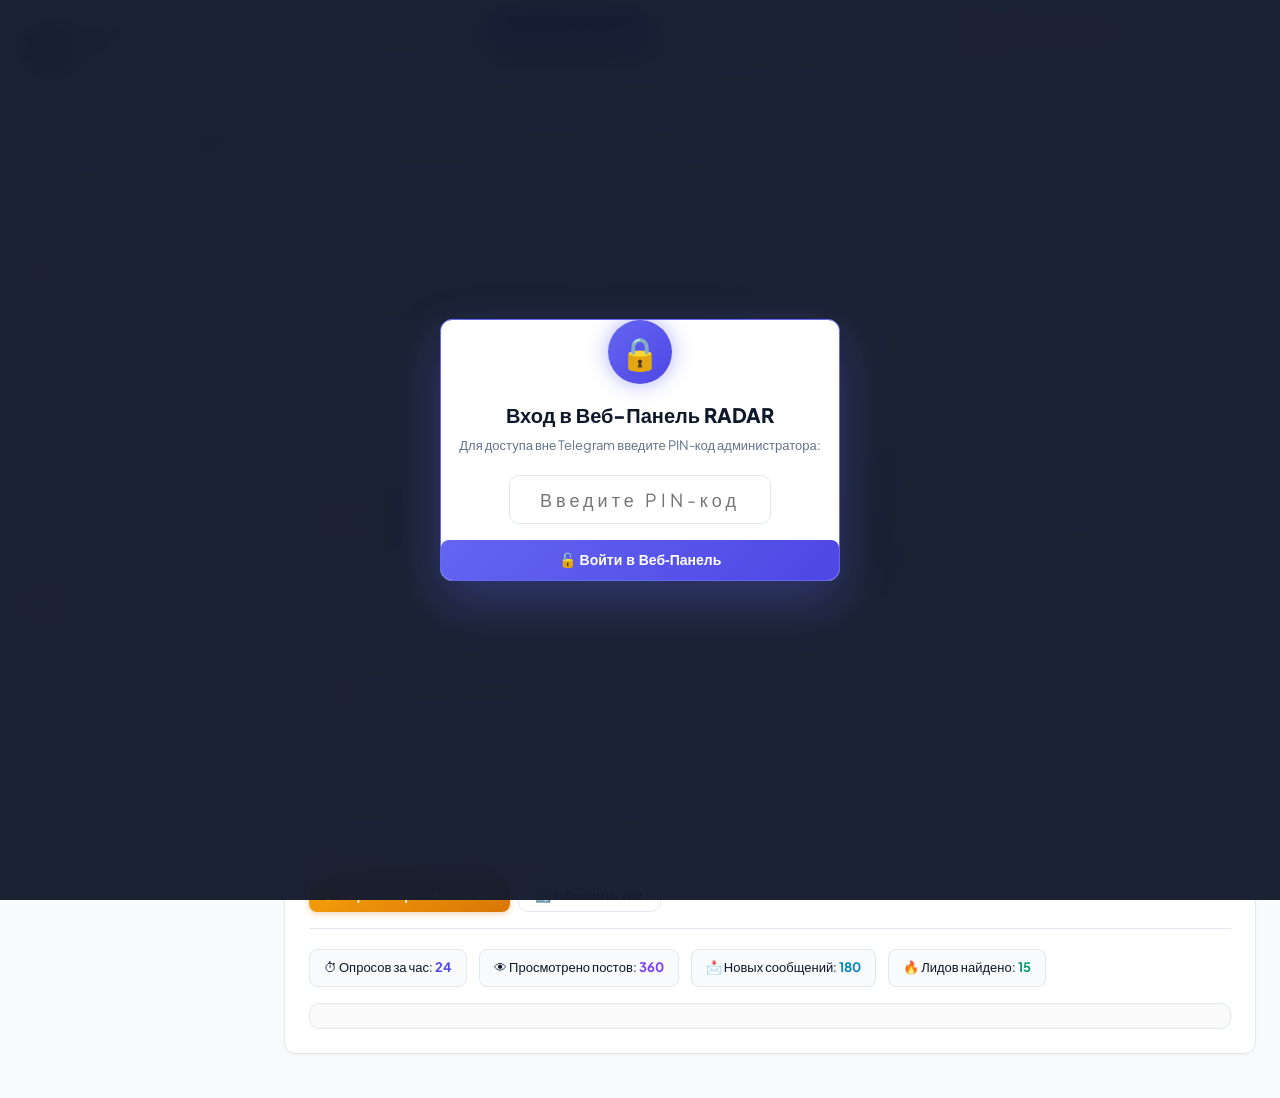
==== commit 5bc5cf1d: "Implement GEO Control Matrix & multi-tenant regional isolation for Ingestion, AI Scorer, and Outreac" ====
--- a/static/index.html
+++ b/static/index.html
@@ -208,6 +208,27 @@
             </div>
           </div>
 
+          <!-- GEO CONTROL MATRIX CARD -->
+          <div class="card" style="margin-bottom: 24px; padding: 18px 20px; border-radius: 14px; background: #FFFFFF; border: 1px solid #E2E8F0; box-shadow: 0 1px 3px rgba(0,0,0,0.04);">
+            <div style="display: flex; justify-content: space-between; align-items: center; margin-bottom: 14px; flex-wrap: wrap; gap: 10px;">
+              <div>
+                <h3 style="margin: 0; font-size: 15px; font-weight: 700; color: #0F172A; display: flex; align-items: center; gap: 8px;">
+                  <span>🌐</span> Матрица Контроля ГЕО (Региональная Изоляция Потоков)
+                </h3>
+                <span style="font-size: 12px; color: #64748B; margin-top: 2px; display: block;">
+                  Независимая остановка и запуск сбора сообщений, ИИ-скоринга и аутрича по каждому региону
+                </span>
+              </div>
+              <div style="display: flex; gap: 8px; align-items: center;">
+                <button onclick="fetchGeoMatrix()" style="background: #F8FAFC; color: #334155; border: 1px solid #E2E8F0; padding: 6px 12px; border-radius: 8px; font-size: 12px; cursor: pointer; font-weight: 600;">🔄 Обновить матрицу</button>
+              </div>
+            </div>
+            <div id="geo-control-matrix" style="overflow-x: auto;">
+              <!-- Dynamically populated via fetchGeoMatrix() -->
+              <div style="color: #94A3B8; font-size: 12px; padding: 10px;">Загрузка матрицы ГЕО...</div>
+            </div>
+          </div>
+
           <!-- STATS GRID -->
           <div class="stats-grid">
             <div class="stat-card" onclick="switchTab('leads')" style="cursor: pointer;" title="Нажмите для перехода в Маркетплейс Лидов">
@@ -399,6 +420,7 @@
                   <option value="all">⚡ Все локации (Без фильтра)</option>
                   <option value="moscow">🇷🇺 Москва (РФ)</option>
                   <option value="dubai">🇦🇪 Дубай & ОАЭ</option>
+                  <option value="goa">🇮🇳 Северный Гоа (Арамболь, Сиолим, Мандрем, Морджим)</option>
                   <option value="bali">🇮🇩 Бали (Индонезия)</option>
                   <option value="phuket">🇹🇭 Пхукет (Таиланд)</option>
                   <option value="bangkok">🇹🇭 Бангкок (Таиланд)</option>
@@ -456,6 +478,7 @@
                   <option value="phuket">🇹🇭 Пхукет (Таиланд)</option>
                   <option value="bali">🇮🇩 Бали (Индонезия)</option>
                   <option value="dubai">🇦🇪 Дубай (ОАЭ)</option>
+                  <option value="goa">🇮🇳 Гоа (Северный)</option>
                   <option value="tbilisi">🇬🇪 Тбилиси (Грузия)</option>
                   <option value="global">🌐 Глобал / РФ</option>
                 </select>
@@ -495,6 +518,7 @@
                 <select id="select-keyword-location" class="form-select" style="width: 100%;" onchange="loadKeywords()">
                   <option value="global">🌐 Глобальные / Без привязки</option>
                   <option value="dubai">🇦🇪 Дубай & ОАЭ</option>
+                  <option value="goa">🇮🇳 Северный Гоа (Арамболь, Сиолим, Мандрем, Морджим)</option>
                   <option value="bali">🇮🇩 Бали (Индонезия)</option>
                   <option value="phuket">🇹🇭 Пхукет (Таиланд)</option>
                   <option value="nhatrang">🇻🇳 Вьетнам (Нячанг и др.)</option>
@@ -1171,6 +1195,7 @@
                 <select id="scout-filter-location" class="form-select" style="flex: 1; min-width: 140px;" onchange="loadScoutChats()">
                   <option value="all">Все ГЕО</option>
                   <option value="dubai">🇦🇪 Дубай / ОАЭ</option>
+                <option value="goa">🇮🇳 Гоа (Северный)</option>
                   <option value="vietnam">🇻🇳 Вьетнам</option>
                   <option value="phuket">🇹🇭 Пхукет</option>
                   <option value="bali">🇮🇩 Бали</option>
@@ -1504,6 +1529,7 @@
                 <select id="filter-outreach-geo" class="form-select" onchange="loadB2BOutreachLeads()">
                   <option value="all">🌐 Все регионы</option>
                   <option value="dubai">🇦🇪 Дубай / ОАЭ</option>
+                <option value="goa">🇮🇳 Гоа (Северный)</option>
                   <option value="nhatrang">🇻🇳 Вьетнам / Нячанг</option>
                   <option value="phuket">🇹🇭 Таиланд / Пхукет</option>
                   <option value="global">🌍 Глобал / РФ</option>
@@ -1513,12 +1539,13 @@
                 <label style="font-size: 12px; font-weight: 700; color: #475569;">🏷️ Ниша бизнеса:</label>
                 <select id="filter-outreach-niche" class="form-select" onchange="loadB2BOutreachLeads()">
                   <option value="all">Все ниши</option>
-                  <option value="REAL_ESTATE">🏠 Недвижимость & Застройщики</option>
-                  <option value="AUTO_RENTAL">🛵 Аренда авто & байков</option>
-                  <option value="CURRENCY_EXCHANGE">💱 Обмен валюты & Финтех</option>
-                  <option value="LEGAL_SERVICES">🛂 Визы & Юридические услуги</option>
-                  <option value="OTHER_B2B">💻 B2B Услуги & Прочее</option>
+                  <option value="real_estate">🏠 Недвижимость & Застройщики</option>
+                  <option value="bike_rent">🛵 Аренда авто & байков</option>
+                  <option value="currency_exchange">💱 Обмен валюты & Финтех</option>
+                  <option value="services_visa">🛂 Визы & Юридические услуги</option>
+                  <option value="other_b2b">💻 B2B Услуги & Прочее</option>
                 </select>
+
               </div>
               <div>
                 <label style="font-size: 12px; font-weight: 700; color: #475569;">📌 Статус модерации:</label>
@@ -1757,6 +1784,7 @@
               <select id="batch-import-location" class="form-select">
                 <option value="nhatrang">🇻🇳 Нячанг / Вьетнам</option>
                 <option value="dubai">🇦🇪 Дубай / ОАЭ</option>
+                <option value="goa">🇮🇳 Гоа (Северный)</option>
                 <option value="phuket">🇹🇭 Пхукет / Таиланд</option>
                 <option value="bali">🇮🇩 Бали / Индонезия</option>
                 <option value="global">🌐 Глобал / РФ</option>
@@ -1804,6 +1832,7 @@
             <label style="font-size: 12px; font-weight: 700; color: #475569; display: block; margin-bottom: 4px;">Гео-локация по умолчанию:</label>
             <select id="scout-import-location" class="form-select">
               <option value="dubai">🇦🇪 Дубай / ОАЭ</option>
+                <option value="goa">🇮🇳 Гоа (Северный)</option>
               <option value="phuket">🇹🇭 Пхукет / Таиланд</option>
               <option value="nhatrang">🇻🇳 Нячанг / Вьетнам</option>
               <option value="global">🌐 Глобал / РФ</option>
@@ -2275,10 +2304,133 @@
     container.innerHTML = html;
 }
 
-// Load keywords & module states on init
+async function fetchGeoMatrix() {
+    try {
+        const res = await fetch('/api/system/geo-matrix');
+        const data = await res.json();
+        if (data.status === 'ok' && data.geo_matrix) {
+            renderGeoMatrix(data.geo_matrix);
+        }
+    } catch (err) {
+        console.warn("Notice fetching GEO matrix:", err);
+    }
+}
+
+async function toggleGeoModule(geoCode, moduleName, currentEnabled) {
+    try {
+        const res = await fetch('/api/system/geo-matrix/toggle', {
+            method: 'POST',
+            headers: { 'Content-Type': 'application/json' },
+            body: JSON.stringify({ geo: geoCode, module: moduleName, enabled: !currentEnabled })
+        });
+        const data = await res.json();
+        if (data.status === 'ok') {
+            await fetchGeoMatrix();
+        }
+    } catch (err) {
+        alert("Ошибка переключения ГЕО модуля: " + err);
+    }
+}
+
+async function toggleGeoAll(geoCode, enableAll) {
+    try {
+        const res = await fetch('/api/system/geo-matrix/toggle', {
+            method: 'POST',
+            headers: { 'Content-Type': 'application/json' },
+            body: JSON.stringify({ geo: geoCode, all: enableAll })
+        });
+        const data = await res.json();
+        if (data.status === 'ok') {
+            await fetchGeoMatrix();
+        }
+    } catch (err) {
+        alert("Ошибка переключения всех модулей ГЕО: " + err);
+    }
+}
+
+function renderGeoMatrix(matrix) {
+    const container = document.getElementById('geo-control-matrix');
+    if (!container) return;
+
+    let html = `
+    <table style="width: 100%; border-collapse: collapse; text-align: left; font-size: 13px;">
+      <thead>
+        <tr style="border-bottom: 2px solid #E2E8F0; color: #475569; background: #F8FAFC;">
+          <th style="padding: 10px 14px; font-weight: 700;">Регион (ГЕО)</th>
+          <th style="padding: 10px 14px; font-weight: 700; text-align: center;">💬 Сбор и Прослушка</th>
+          <th style="padding: 10px 14px; font-weight: 700; text-align: center;">🧠 ИИ-Анализ Лидов</th>
+          <th style="padding: 10px 14px; font-weight: 700; text-align: center;">🚀 B2B Аутрич</th>
+          <th style="padding: 10px 14px; font-weight: 700; text-align: right;">Управление регионом</th>
+        </tr>
+      </thead>
+      <tbody>
+    `;
+
+    for (const [key, item] of Object.entries(matrix)) {
+        const isReaderOn = item.reader;
+        const isScorerOn = item.ai_scorer;
+        const isOutreachOn = item.outreach;
+
+        const renderToggleBtn = (modName, isOn, icon, title) => {
+            const bg = isOn ? '#DCFCE7' : '#FEE2E2';
+            const fg = isOn ? '#15803D' : '#B91C1C';
+            const border = isOn ? '#86EFAC' : '#FCA5A5';
+            const text = isOn ? 'ВКЛ' : 'ВЫКЛ';
+            return `
+              <button onclick="toggleGeoModule('${key}', '${modName}', ${isOn})"
+                      style="background: ${bg}; color: ${fg}; border: 1px solid ${border}; padding: 5px 12px; border-radius: 20px; font-size: 11px; font-weight: 700; cursor: pointer; transition: all 0.15s ease; display: inline-flex; align-items: center; gap: 4px;"
+                      title="${title}">
+                <span>${icon}</span> ${text}
+              </button>
+            `;
+        };
+
+        html += `
+          <tr style="border-bottom: 1px solid #F1F5F9;">
+            <td style="padding: 12px 14px;">
+              <div style="font-weight: 700; font-size: 14px; color: #0F172A;">${item.name}</div>
+              <div style="font-size: 11px; color: #64748B; margin-top: 2px;">
+                📡 Чатов: <b>${item.channel_count || 0}</b> | 🎯 Лидов: <b>${item.prospect_count || 0}</b>
+              </div>
+            </td>
+            <td style="padding: 12px 14px; text-align: center;">
+              ${renderToggleBtn('reader', isReaderOn, '💬', 'Переключить сбор сообщений')}
+            </td>
+            <td style="padding: 12px 14px; text-align: center;">
+              ${renderToggleBtn('ai_scorer', isScorerOn, '🧠', 'Переключить ИИ-квалификацию')}
+            </td>
+            <td style="padding: 12px 14px; text-align: center;">
+              ${renderToggleBtn('outreach', isOutreachOn, '🚀', 'Переключить рассылку и диалоги')}
+            </td>
+            <td style="padding: 12px 14px; text-align: right; white-space: nowrap;">
+              <button onclick="toggleGeoAll('${key}', true)"
+                      style="background: #F0FDF4; color: #16A34A; border: 1px solid #BBF7D0; padding: 4px 10px; border-radius: 6px; font-size: 11px; font-weight: 600; cursor: pointer; margin-right: 4px;"
+                      title="Включить все модули для этого ГЕО">
+                Вкл всё
+              </button>
+              <button onclick="toggleGeoAll('${key}', false)"
+                      style="background: #FEF2F2; color: #DC2626; border: 1px solid #FECACA; padding: 4px 10px; border-radius: 6px; font-size: 11px; font-weight: 600; cursor: pointer;"
+                      title="Остановить все модули для этого ГЕО">
+                Стоп всё
+              </button>
+            </td>
+          </tr>
+        `;
+    }
+
+    html += `
+      </tbody>
+    </table>
+    `;
+    container.innerHTML = html;
+}
+
+// Load keywords, module states & GEO matrix on init
 document.addEventListener('DOMContentLoaded', () => {
     fetchModuleStates();
+    fetchGeoMatrix();
     setInterval(fetchModuleStates, 15000); // Auto-refresh module states every 15s
+    setInterval(fetchGeoMatrix, 15000);   // Auto-refresh GEO matrix every 15s
 
     const channelTabBtn = document.querySelector('a.nav-item[data-tab="channels"]');
     if (channelTabBtn) {
